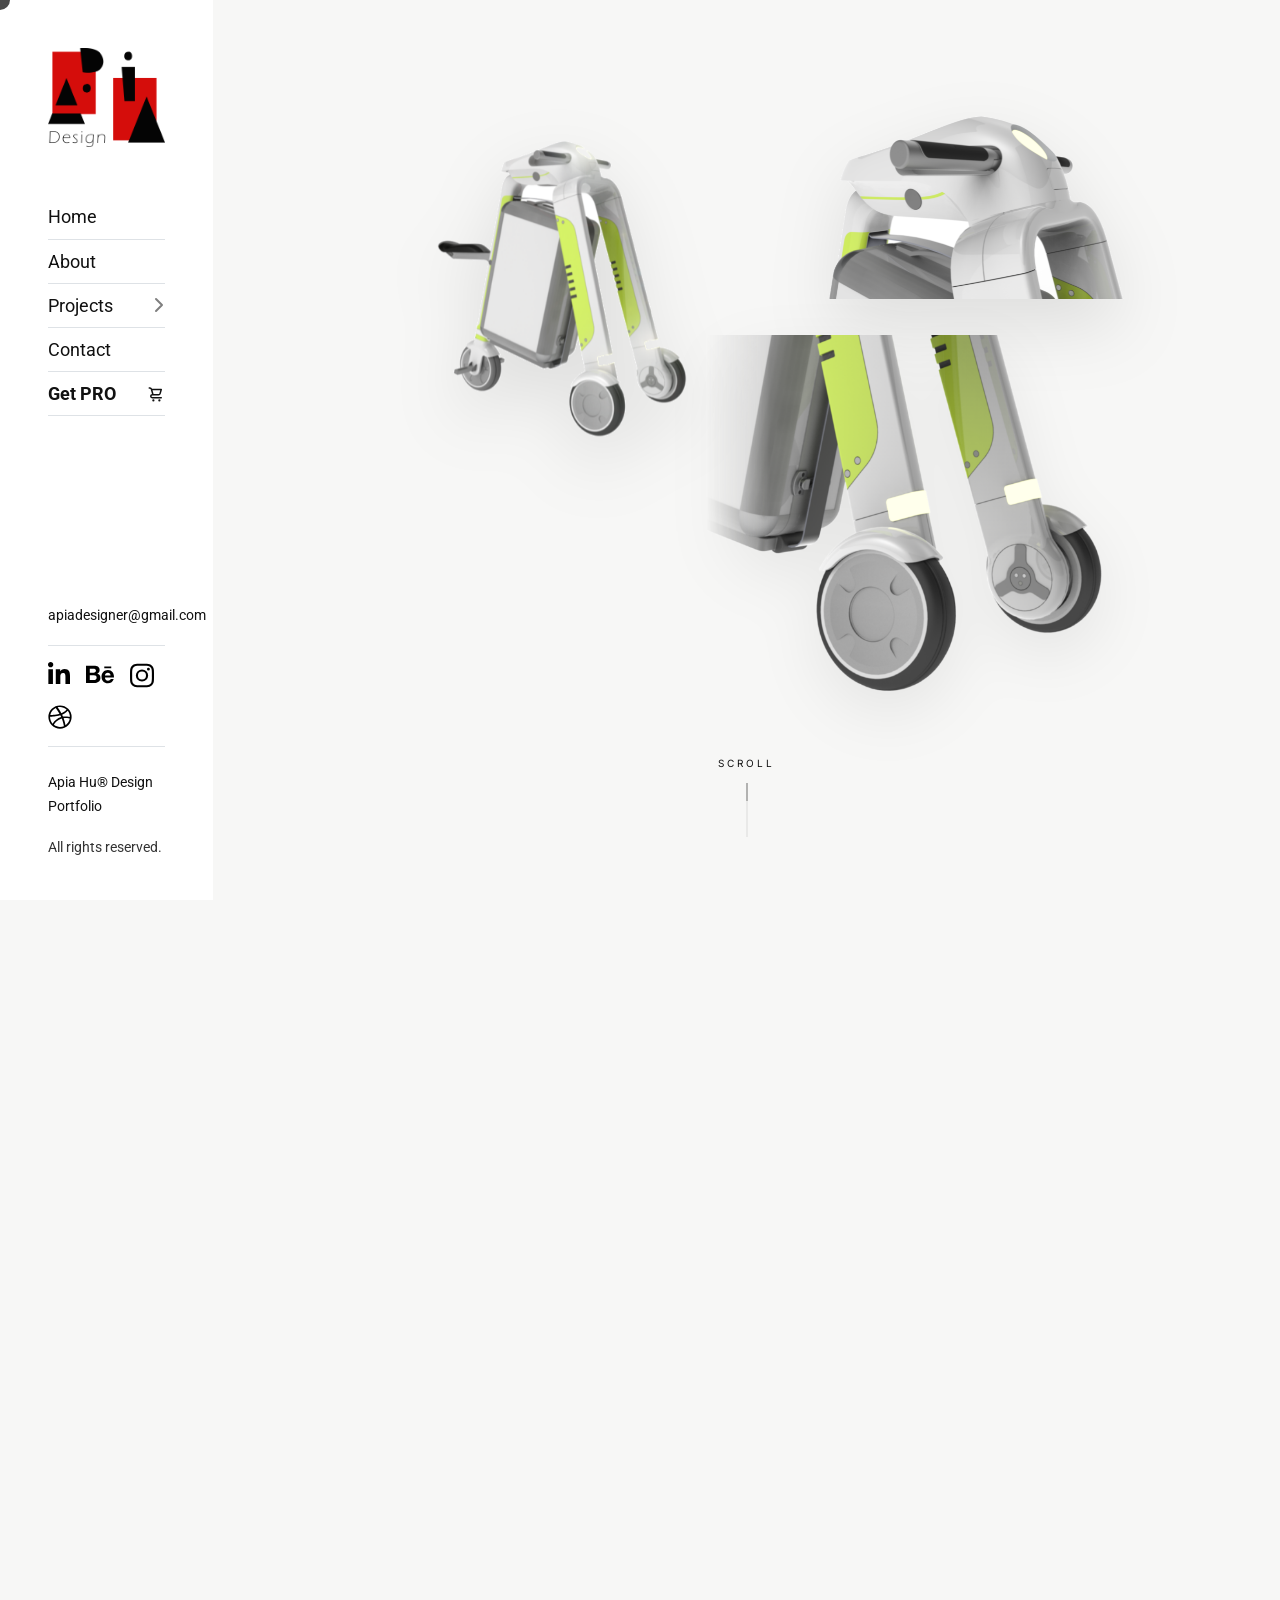
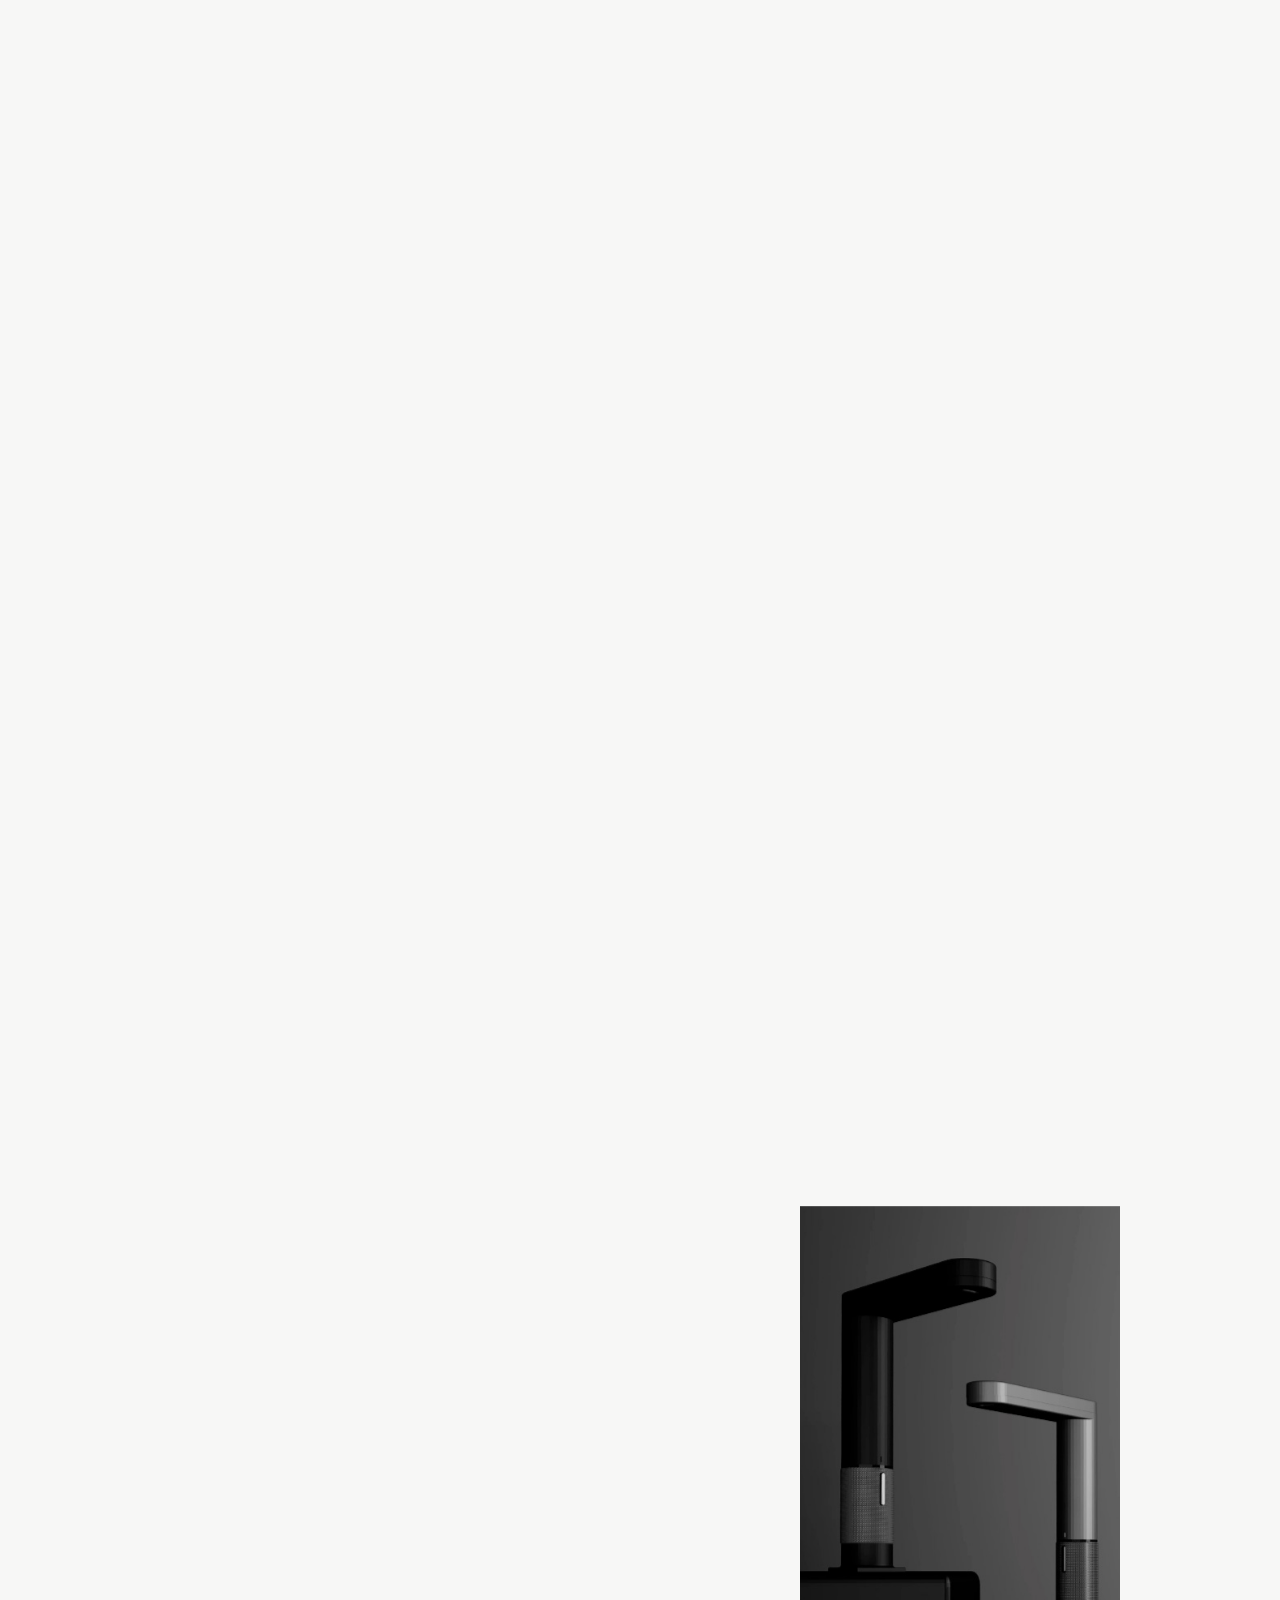
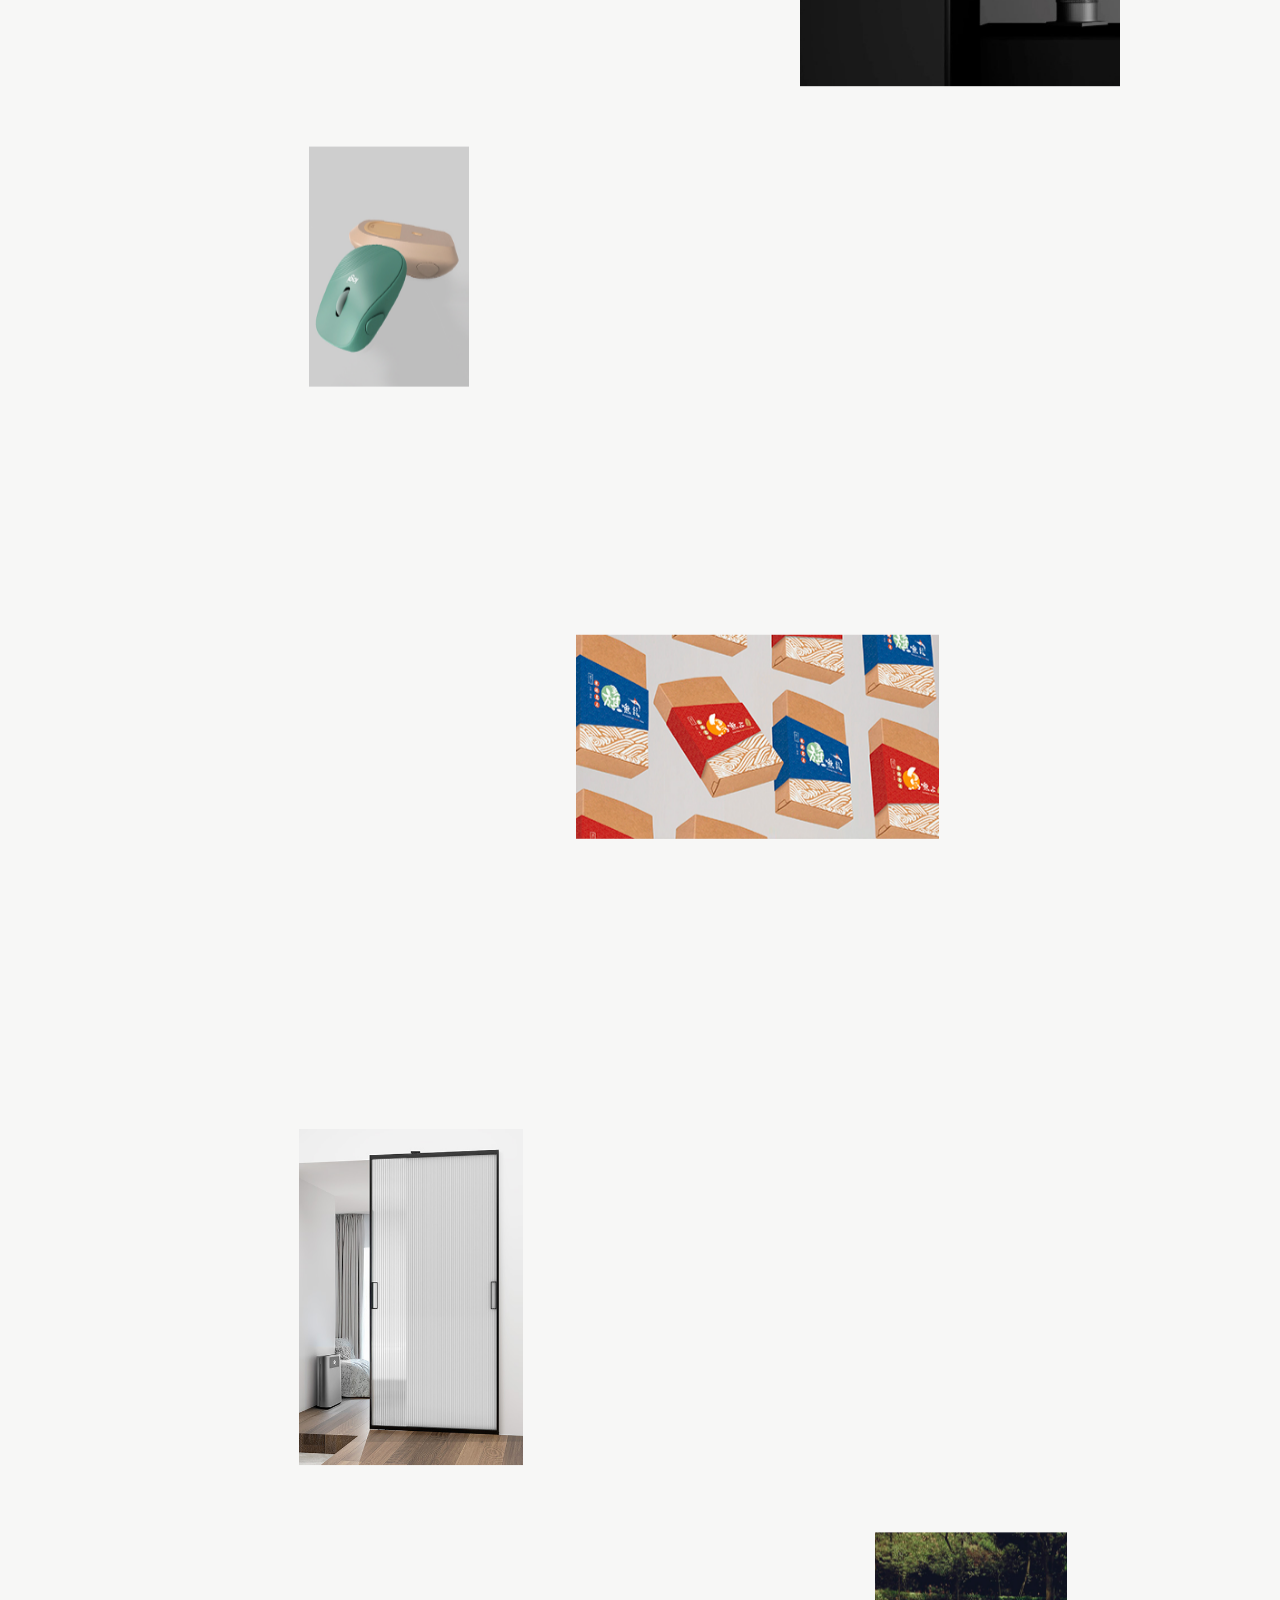
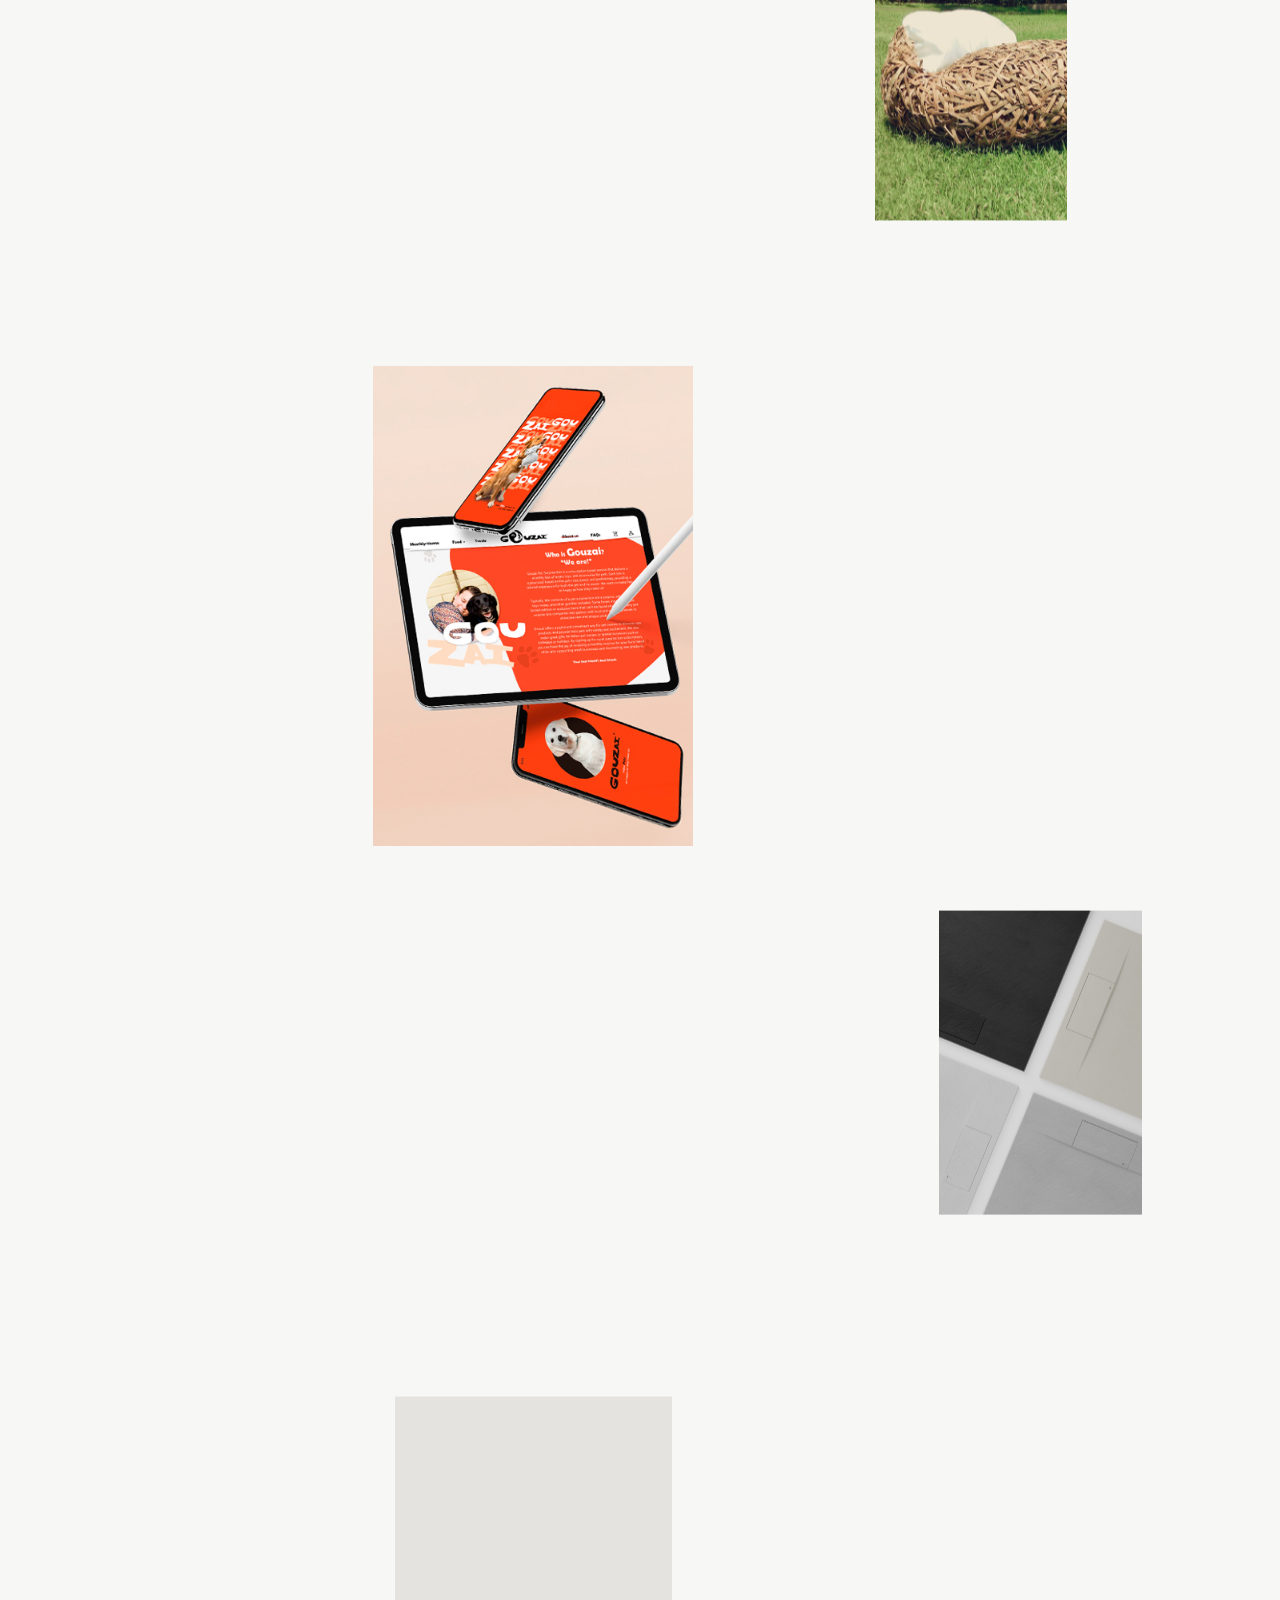
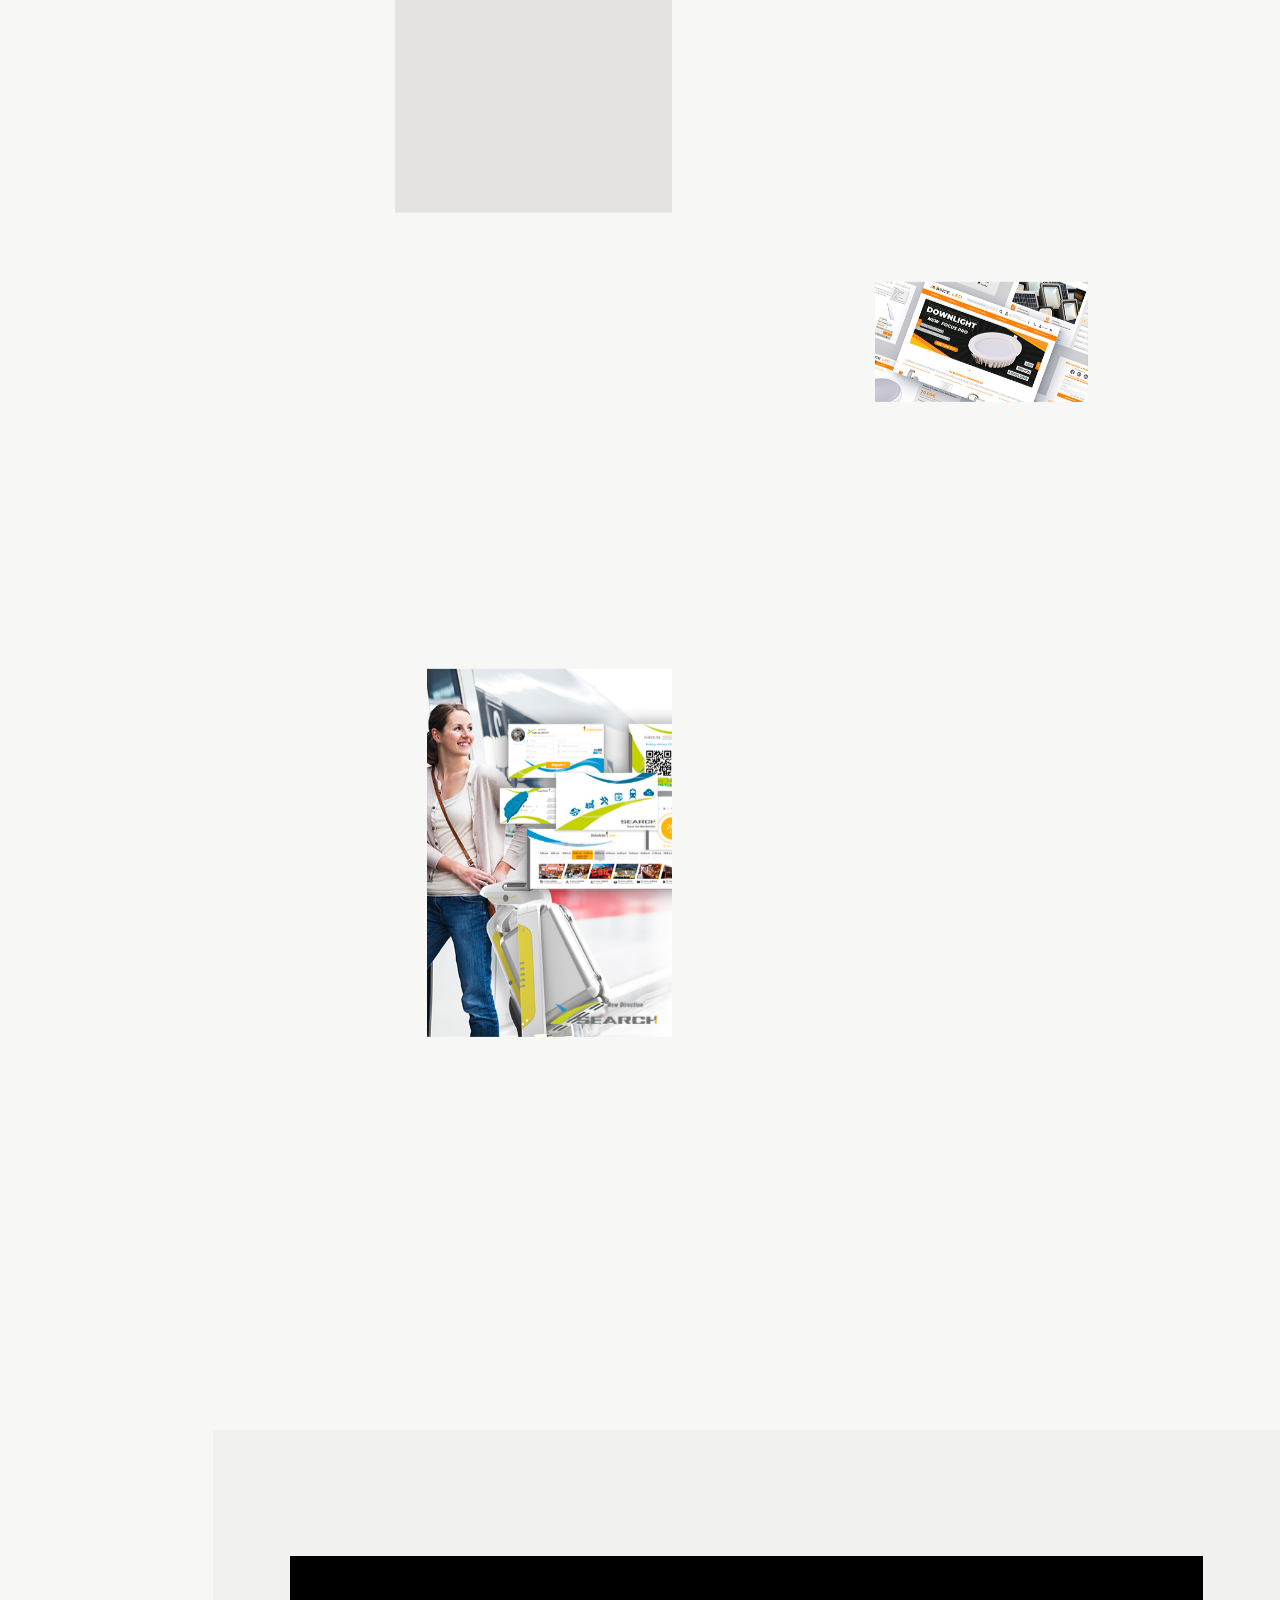
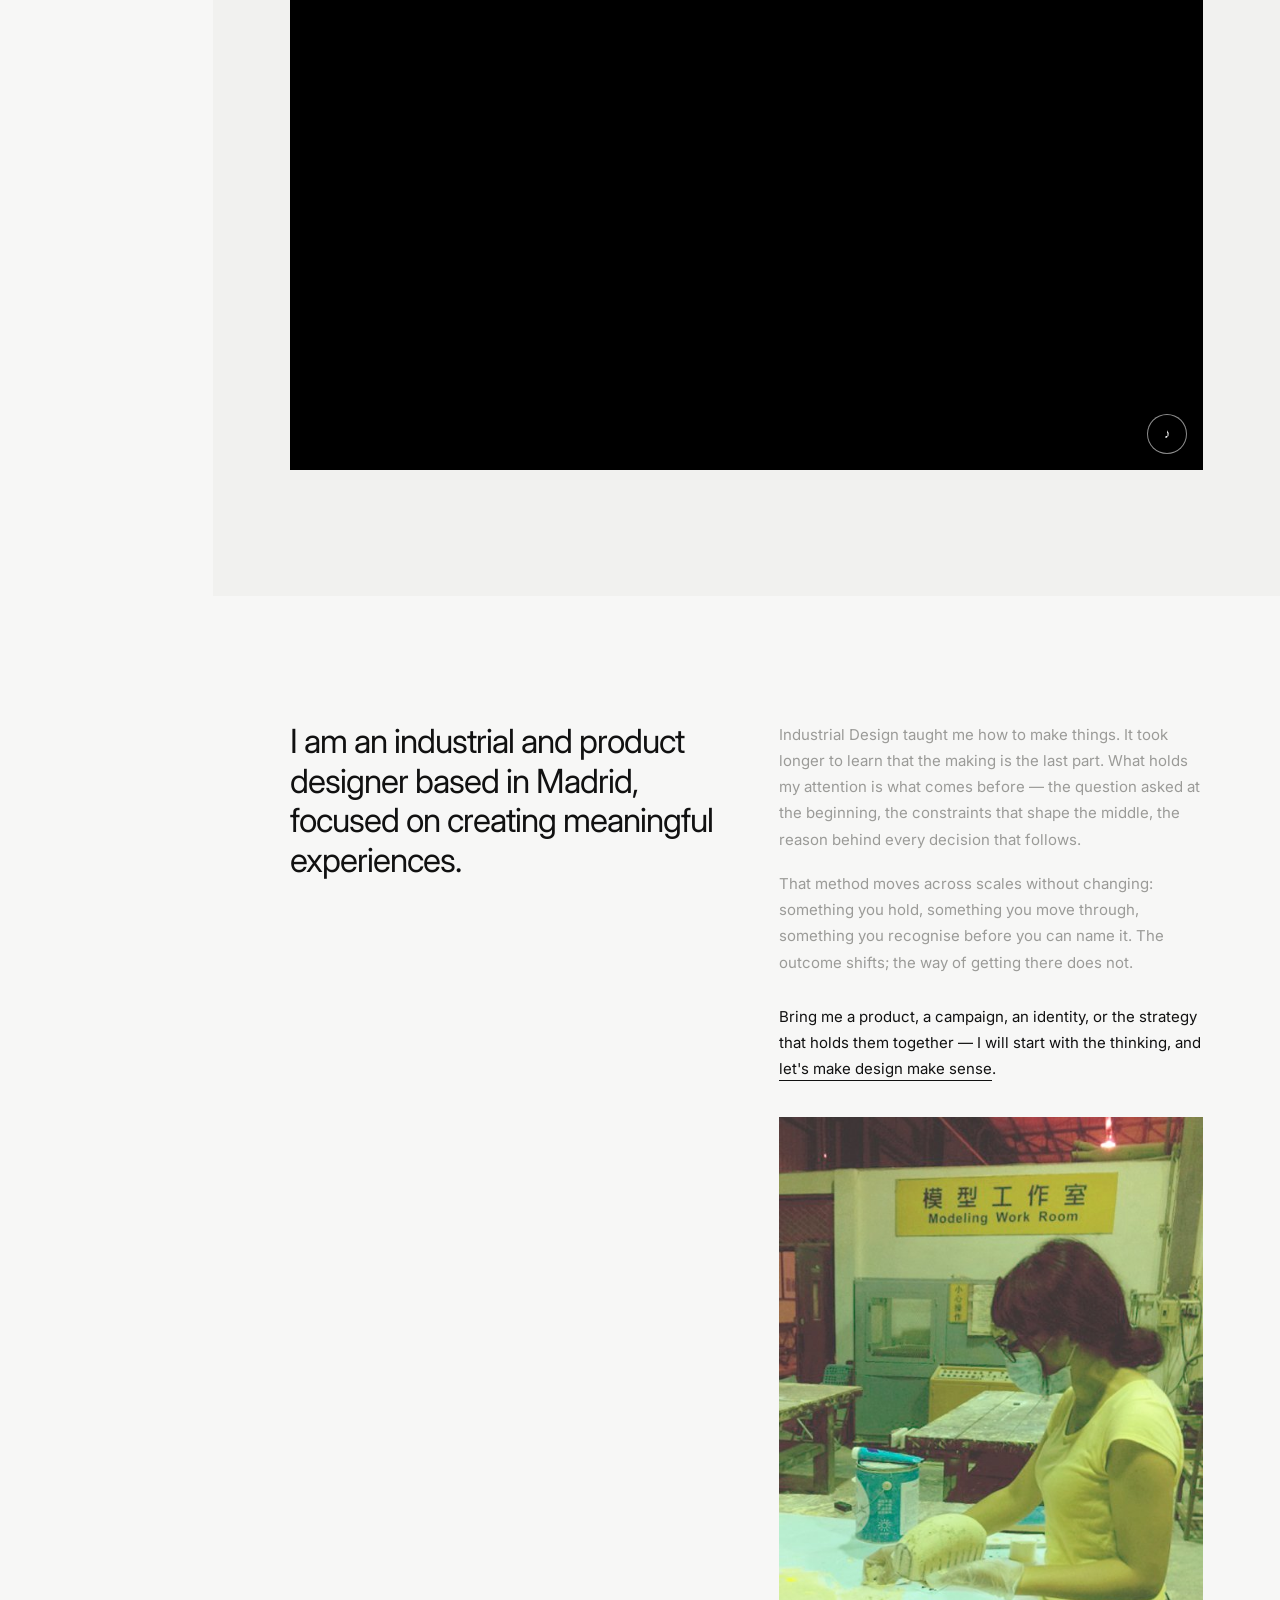
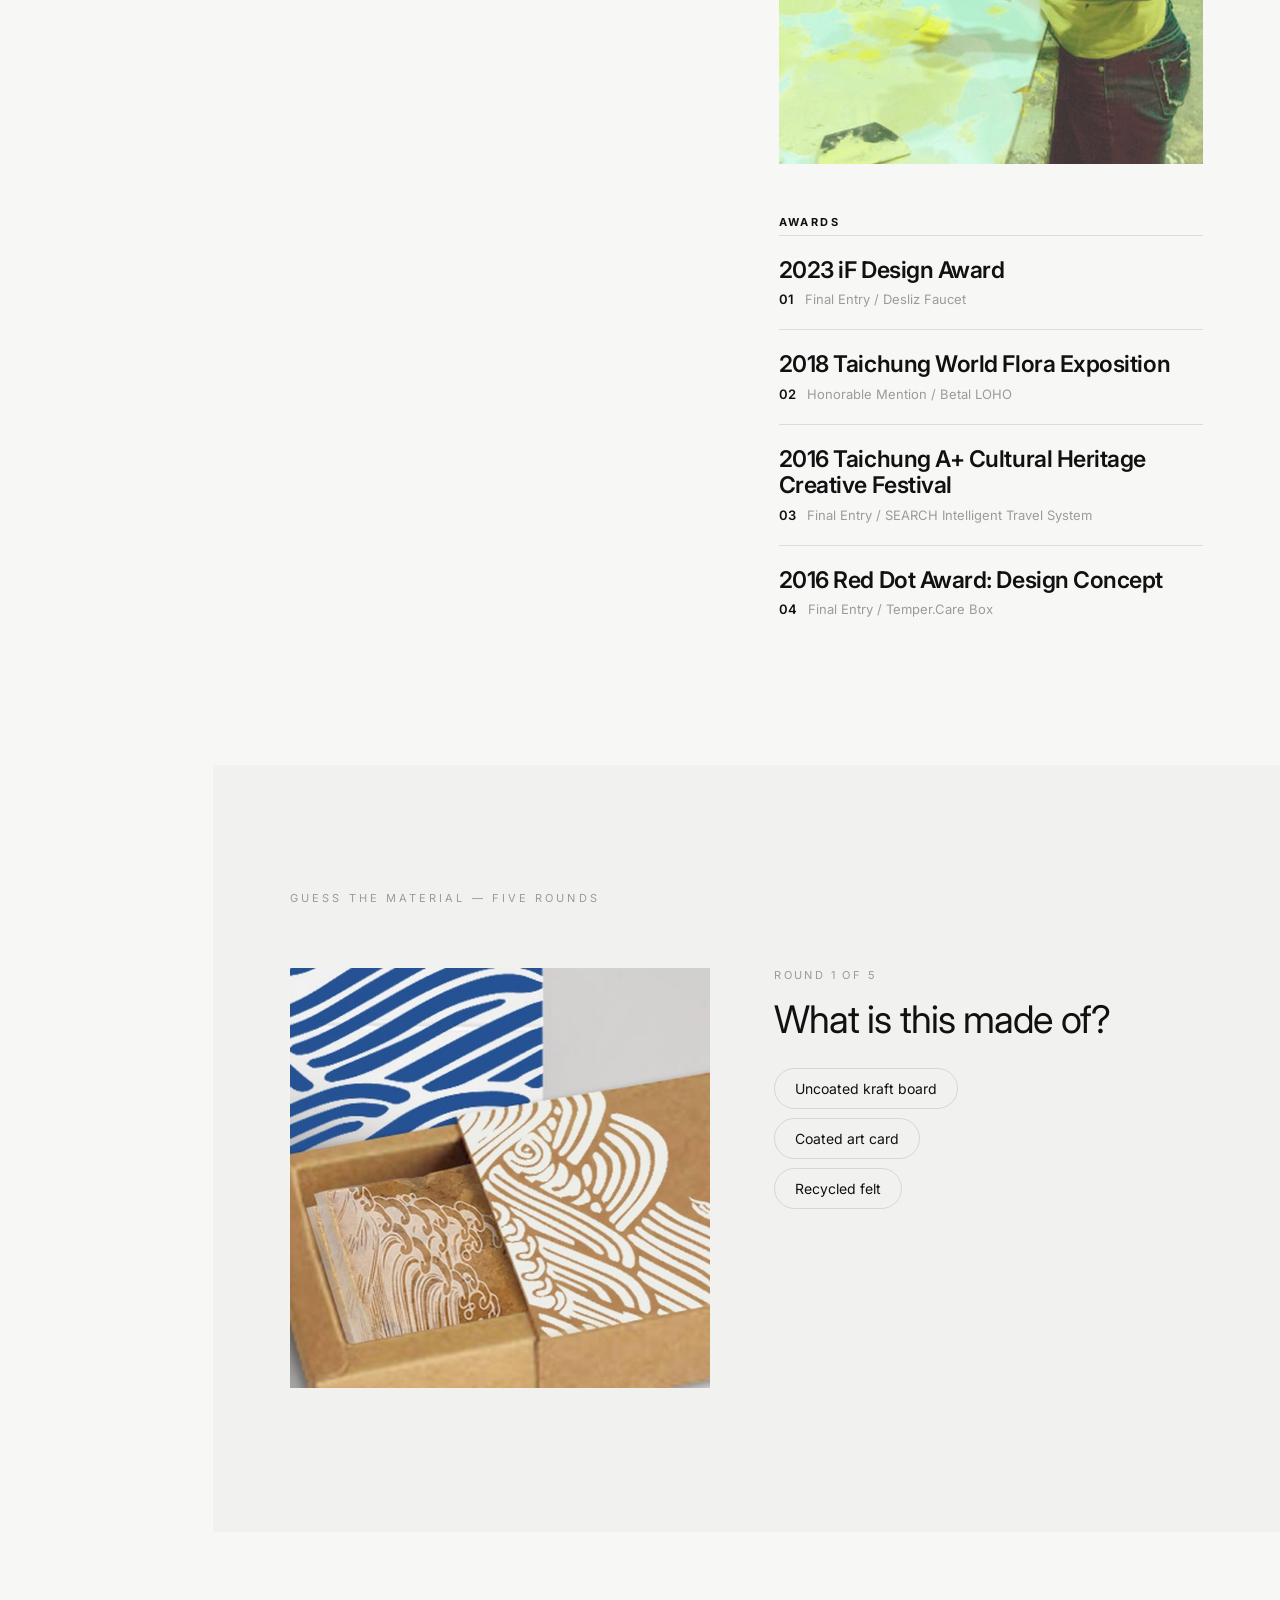
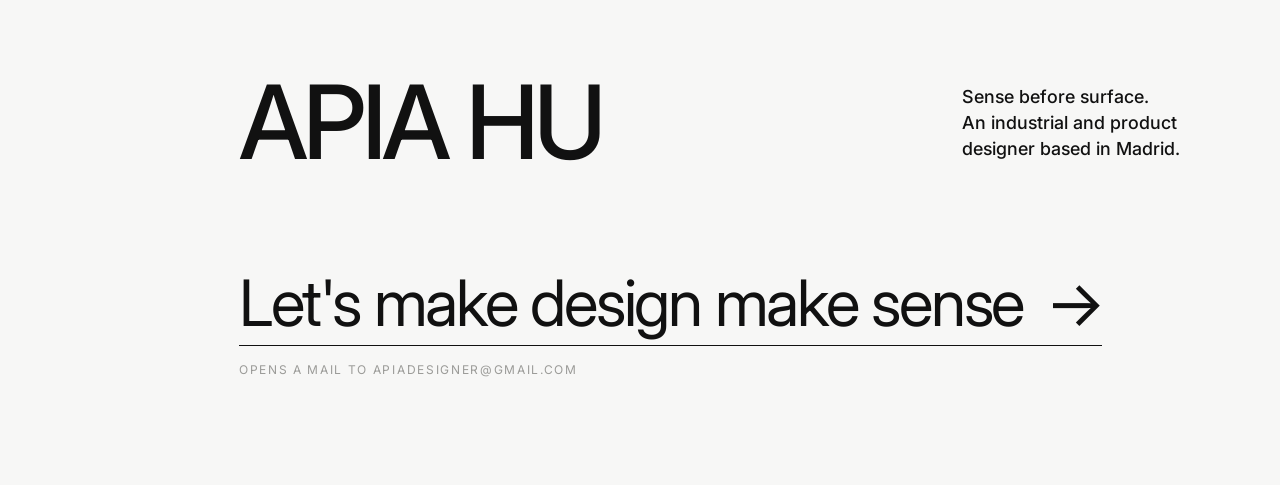
==== index.html @ 8624d171 "Homepage Contact link scrolls down to the closing CTA section Co-Authored-By: Claude Sonnet 5.5 <nor" ====
<!DOCTYPE html>
<html lang="en">

<head>
  <title>APIA HU — Industrial &amp; Product Design</title>
  <link rel="icon" type="image/x-icon" href="favicon.ico">
  <link rel="icon" type="image/png" sizes="32x32" href="images/favicon/favicon-32x32.png">
  <link rel="icon" type="image/png" sizes="16x16" href="images/favicon/favicon-16x16.png">
  <link rel="apple-touch-icon" sizes="180x180" href="images/favicon/apple-touch-icon.png">
  <script>
    // Runs before the overlay is even parsed, so repeat visits within this
    // browser tab skip straight to the page with no animation flash.
    (function () {
      try {
        if (sessionStorage.getItem('introPlayed') === '1') {
          document.documentElement.classList.add('intro-seen');
        }
      } catch (e) { /* private mode / storage blocked: intro will just play again */ }
    })();
  </script>
  <script>
    // Runs before first paint: if arriving from a project-link click,
    // add the class that instantly covers the page in red (see
    // html.pt-incoming in style.css) so there's no flash of raw
    // content before js/page-transition.js reveals through it.
    (function () {
      try {
        if (sessionStorage.getItem('ptOrigin')) {
          document.documentElement.classList.add('pt-incoming');
        }
      } catch (e) { /* private mode / storage blocked: no incoming transition */ }
    })();
  </script>
  <meta charset="utf-8">
  <meta http-equiv="X-UA-Compatible" content="IE=edge">
  <meta name="viewport" content="width=device-width, initial-scale=1.0, viewport-fit=cover">
  <meta name="format-detection" content="telephone=no">
  <meta name="apple-mobile-web-app-capable" content="yes">
  <meta name="author" content="">
  <meta name="keywords" content="">
  <meta name="description" content="Apia Hu — industrial and product designer based in Madrid. Sense before surface.">
  <link rel="stylesheet" type="text/css" href="css/vendor.css">
  <link href="https://cdn.jsdelivr.net/npm/bootstrap@5.3.1/dist/css/bootstrap.min.css" rel="stylesheet"
    integrity="sha384-4bw+/aepP/YC94hEpVNVgiZdgIC5+VKNBQNGCHeKRQN+PtmoHDEXuppvnDJzQIu9" crossorigin="anonymous">
  <link rel="stylesheet" type="text/css" href="style.css">
  <link rel="stylesheet" type="text/css" href="css/intro.css">

  <link rel="preconnect" href="https://fonts.googleapis.com">
  <link rel="preconnect" href="https://fonts.gstatic.com" crossorigin>
  <link href="https://fonts.googleapis.com/css2?family=Roboto:wght@100;300;400;700;900&display=swap" rel="stylesheet">
  <link href="https://fonts.googleapis.com/css2?family=Inter:wght@300;400;500;600;700&display=swap" rel="stylesheet">
<style>
/* ============================================================
   TOKENS
   ============================================================ */
:root{
  --bg:#f7f7f6;
  --bg-alt:#f1f1ef;
  --ink:#111;
  --ink-soft:#9b9b98;
  --ghost:#e9e9e7;
  --gray:#c5c5c2;              /* ONE tone for both backdrop pieces */
  --line:rgba(17,17,17,.12);
  --card:#e4e3e0;
  --side:16.6667%;   /* sidebar width = your col-lg-2 */
  --ff:"Inter",-apple-system,BlinkMacSystemFont,"Segoe UI",Roboto,sans-serif;
  box-sizing:border-box;
  padding-top:env(safe-area-inset-top,0px);
  padding-bottom:env(safe-area-inset-bottom,0px);
}
/* This page stays light like the rest of the site (the draft followed the
   OS dark-mode setting, which would put dark content next to the white
   sidebar). Add data-theme="dark" on <html> to preview the dark palette. */
:root[data-theme="dark"]{
  --bg:#0e0e0e;--bg-alt:#141414;--ink:#f2f0ec;--ink-soft:#6e6c68;
  --ghost:#1b1b1b;--gray:#4e4c49;--line:rgba(242,240,236,.14);--card:#1d1d1d;
}

/* The new design's base styles are scoped to its own three wrappers, so
   the sidebar keeps your site's Roboto / link / reset rules untouched,
   and your site-wide heading, link and paragraph rules don't leak in. */
html{scroll-behavior:smooth;scroll-padding-top:env(safe-area-inset-top,0px)}
body{background:var(--bg);overflow-x:hidden;-webkit-font-smoothing:antialiased}
:is(.backdrop,.hero-front,.main){color:var(--ink);font-family:var(--ff);font-size:16px;line-height:normal}
:is(.backdrop,.hero-front,.main) *,
:is(.backdrop,.hero-front,.main) *::before,
:is(.backdrop,.hero-front,.main) *::after{box-sizing:border-box;margin:0;padding:0}
:is(.backdrop,.hero-front,.main) :is(h1,h2,h3,h4,h5,h6){font-family:inherit;color:inherit}
:is(.backdrop,.hero-front,.main) a{color:inherit;text-decoration:none}
:is(.backdrop,.hero-front,.main) img{max-width:100%;display:block}
:is(.backdrop,.hero-front,.main) ::selection{background:var(--ink);color:var(--bg)}

/* ============================================================
   FIXED BACKDROP  — stays put, images scroll over it
   ============================================================ */
.backdrop{
  position:fixed;top:0;left:var(--side);right:0;bottom:0;z-index:1;
  pointer-events:none;user-select:none;overflow:hidden;
  opacity:0;transition:opacity .8s ease;
  /* lifted so the pair sits level with the upper part of the wheel render */
  display:flex;align-items:center;justify-content:space-between;
  gap:4vw;padding:0 4vw 26vh 2vw;
}
.backdrop.show{opacity:1}
/* raised only while the text crosses the hero artwork */
.backdrop.front{z-index:6}
/* at the very top both the wordmark and the copy are black; they ease to
   gray as soon as you scroll into the project canvas */
.wordmark,.backdrop-copy{transition:color .75s cubic-bezier(.2,.8,.2,1);will-change:transform}
.backdrop.at-top .wordmark,
.backdrop.at-top .backdrop-copy{color:var(--ink)}
.wordmark{
  white-space:nowrap;flex:none;align-self:center;margin-top:2vh;
  font-size:clamp(44px,8vw,140px);font-weight:500;line-height:.9;
  letter-spacing:-.045em;color:var(--gray);
}
.backdrop-copy{
  width:min(27%,330px);flex:none;align-self:center;
  font-size:clamp(14px,1.4vw,20px);line-height:1.45;font-weight:500;color:var(--gray);
}
@media(max-width:991px){
  /* no room for the two side by side, so they stack:
     wordmark, then the line directly beneath it */
  /* stacked, but centred in the viewport like the desktop pair — they
     still ride in from the left and the right and meet in the middle */
  .backdrop{left:0;padding:0 5vw calc(12vh + env(safe-area-inset-bottom,0px));
    flex-direction:column;align-items:flex-start;justify-content:center;gap:16px}
  .wordmark{align-self:flex-start;margin-top:0;font-size:clamp(38px,12vw,90px)}
  .backdrop-copy{display:block;align-self:flex-end;text-align:right;
    width:min(100%,30ch);font-size:clamp(13px,3.6vw,17px);line-height:1.4}
}

/* ============================================================
   CONTENT COLUMN
   ============================================================ */
.main{position:relative;z-index:5;margin-left:var(--side)}
@media(max-width:991px){.main{margin-left:0}}

/* ---- FULL-WIDTH LOHO HERO: black APIA HU, cutout overlapping it ---- */
/* the hero is a tall scroll track; its stage is pinned, so the page holds
   still while APIA HU and the line travel in to meet in the middle. */
.hero{position:relative;width:100%;height:300svh;background:transparent}
.hero-inner{position:sticky;top:0;height:100svh;display:grid;place-items:center;
  overflow:hidden}
.hero-inner{will-change:opacity,transform}
.scroll-hint{position:absolute;left:50%;bottom:7vh;transform:translateX(-50%);
  display:flex;flex-direction:column;align-items:center;gap:14px;
  pointer-events:none;z-index:2;color:var(--ink)}
.scroll-hint span{display:block;font-size:10px;letter-spacing:.3em;text-transform:uppercase}
.scroll-hint .rail{display:block;position:relative;width:1px;height:54px;
  background:var(--line);overflow:hidden}
.scroll-hint .rail::after{content:'';position:absolute;left:0;top:0;width:1px;height:18px;
  background:var(--ink);animation:railRun 2.1s cubic-bezier(.65,0,.35,1) infinite}
@keyframes railRun{
  0%{transform:translateY(-20px);opacity:0}
  25%{opacity:1}
  75%{opacity:1}
  100%{transform:translateY(54px);opacity:0}
}
@media (prefers-reduced-motion:reduce){.scroll-hint .rail::after{animation:none;opacity:.6}}
@media(max-width:991px){.scroll-hint{bottom:5vh}.scroll-hint .rail{height:40px}}

.hero-front{position:fixed;top:0;left:var(--side);right:0;height:100svh;z-index:7;
  display:grid;place-items:center;pointer-events:none;overflow:hidden}
@media(max-width:991px){.hero-front{left:0}}

/* hero: three SEARCH renders as depth layers.
   each is a cutout with a real alpha channel, so they overlap cleanly on
   any ground and carry their own soft shadow. */
.hero-stack{position:relative;z-index:3;width:min(96%,1420px);aspect-ratio:16/9;
  transform-style:preserve-3d}
.hero-layer{position:absolute;will-change:transform;
  opacity:0;animation:heroIn 1.1s cubic-bezier(.19,1,.22,1) forwards;
  filter:drop-shadow(0 26px 34px rgba(0,0,0,.10))}
.hl-wheel{filter:drop-shadow(0 22px 30px rgba(0,0,0,.07))}
.hero-layer img{width:100%;height:auto;display:block}
/* the wheel render is a crop; only its left edge sits against the layers
   behind it, so that one is feathered and the top is left as-is */
.hl-wheel img{
  -webkit-mask-image:linear-gradient(to right,transparent 0,#000 8%);
          mask-image:linear-gradient(to right,transparent 0,#000 8%);
}
.hl-full {left:2%; top:-10%; width:76%; animation-delay:.15s}
.hl-bar  {left:58%;top:-10%; width:42%; animation-delay:.35s}
.hl-wheel{left:46%;top:30%; width:78%; animation-delay:.55s}
@keyframes heroIn{to{opacity:1}}
.hero-layer .inner{display:block;animation:hoverDrift 9s ease-in-out infinite}
.hl-bar   .inner{animation-duration:11s;animation-delay:-3s}
.hl-wheel .inner{animation-duration:13s;animation-delay:-6s}
@keyframes hoverDrift{0%,100%{transform:translateY(-8px)}50%{transform:translateY(8px)}}
@media(max-width:991px){
  .hero-stack{width:96%}
  .hl-full{left:0;top:-6%;width:84%} .hl-bar{left:54%;top:-6%;width:48%}
  .hl-wheel{left:34%;top:36%;width:88%}
}
@media (prefers-reduced-motion:reduce){.hero-layer .inner{animation:none}}


/* ---- SCATTERED CANVAS (widths are % of the content column) ---- */
.canvas{position:relative;height:570vh;overflow:hidden}
.float{position:absolute;display:block;will-change:transform}
.float .frame{position:relative;overflow:hidden;background:var(--card)}
.float img,.float video{width:100%;height:100%;object-fit:cover;display:block;
  transition:transform .45s cubic-bezier(.2,.8,.2,1)}
.float:hover img,.float:hover video{transform:scale(1.04)}
.float .cap{position:absolute;left:0;top:calc(100% + 12px);display:flex;flex-direction:column;gap:3px;
  opacity:0;transform:translateY(6px);transition:.45s cubic-bezier(.2,.8,.2,1);white-space:nowrap}
.float:hover .cap{opacity:1;transform:none}
/* ---- hover pair (Desliz, Logitech, LAOSAN) ----
   hovered image washes to 50% white; its partner shot reveals on the
   opposite side of the column. .peer is inert — no hover, no caption. */
.pair .frame::after{content:'';position:absolute;inset:0;z-index:2;pointer-events:none;
  background:#fff;opacity:0;transition:opacity .16s linear}
.pair:hover .frame::after{opacity:.3}
.peer{position:absolute;z-index:4;pointer-events:none;will-change:transform}
.peer .frame{position:relative;overflow:hidden;background:#000;
  box-shadow:0 20px 50px rgba(0,0,0,.18);
  opacity:0;clip-path:inset(0 0 22% 0);
  transition:opacity .14s linear,clip-path .22s cubic-bezier(.2,.9,.25,1)}
.peer img,.peer video{width:100%;height:100%;object-fit:cover;display:block}
.pair:hover + .peer .frame{opacity:1;clip-path:inset(0 0 0 0)}
.p1{left:10%;top:4%;  width:40%} .p1 .frame{aspect-ratio:16/9}
.p2{left:46%;top:11%; width:37%} .p2 .frame{aspect-ratio:3/2}
.p3{left:2%; top:26%; width:31%} .p3 .frame{aspect-ratio:4/3}
.p6{left:50%;top:50%; width:38%} .p6 .frame{aspect-ratio:3/2}
.p7{left:14%;top:58%; width:36%} .p7 .frame{aspect-ratio:16/9}
.p4{left:42%;top:27%; width:38%} .p4 .frame{aspect-ratio:7/8}
.p9{left:6%; top:73%; width:46%} .p9 .frame{aspect-ratio:4/3}
.p11{left:4%; top:36%; width:50%} .p11 .frame{aspect-ratio:16/9}
.p10{left:40%;top:82%; width:52%} .p10 .frame{aspect-ratio:3/2}
.p8{left:44%;top:66%; width:50%} .p8 .frame{aspect-ratio:2/1}
/* while a pair is open the other projects recede, so the two shots read
   as one piece instead of colliding with whatever sits behind them */
.float,.wordmark,.backdrop-copy{transition:opacity .18s linear,
  color .75s cubic-bezier(.2,.8,.2,1)}
.canvas:has(.pair:hover) .float:not(:hover){opacity:.12}
body:has(.pair:hover) .wordmark,
body:has(.pair:hover) .backdrop-copy{opacity:.35}
@media(max-width:991px){.peer{display:none}}
.float .cap b{font-size:15px;font-weight:500;letter-spacing:-.015em;order:2}
.float .cap i{font-size:10px;font-style:normal;letter-spacing:.18em;text-transform:uppercase;
  color:var(--ink-soft);order:1}

/* composition: left / top / width. Aspect ratios match the real source files. */
.f1{left:55%;top:2%; width:30%} .f1 .frame{aspect-ratio:2/3}
.f2{left:9%;top:13%; width:15%} .f2 .frame{aspect-ratio:2/3}
.f3{left:34%;top:22%; width:34%} .f3 .frame{aspect-ratio:16/9}
.f4{left:8%;top:32%; width:21%} .f4 .frame{aspect-ratio:2/3}
.f6{left:15%;top:48%; width:30%} .f6 .frame{aspect-ratio:2/3}
.f7{left:68%;top:59%; width:19%} .f7 .frame{aspect-ratio:2/3}
.f8{left:17%;top:68%; width:26%} .f8 .frame{aspect-ratio:2/3}
.f9{left:62%;top:78%; width:20%} .f9 .frame{aspect-ratio:16/9}
.f10{left:20%;top:85%; width:23%} .f10 .frame{aspect-ratio:2/3}
.f11{left:62%;top:40%; width:18%} .f11 .frame{aspect-ratio:2/3}

@media(max-width:991px){
  .canvas{height:auto;padding:12vh 20px;display:flex;flex-direction:column;gap:9vh}
  .float{position:relative!important;left:auto!important;top:auto!important;
    width:88%!important;transform:none!important}
  .float:nth-child(even){align-self:flex-end}
  .float .cap{position:relative;top:auto;opacity:1;transform:none;margin-top:12px;white-space:normal}
}

/* ============================================================
   CONTACT FORM
   ============================================================ */
.pills{display:flex;flex-wrap:wrap;gap:9px}
.pill{font:inherit;font-size:14px;color:var(--ink);background:transparent;
  border:1px solid var(--line);border-radius:100px;padding:11px 20px;
  transition:border-color .25s,background .25s,color .25s}
.pill:hover{border-color:var(--ink)}
.pill.is-on{background:var(--ink);border-color:var(--ink);color:var(--bg)}
/* site cursor rule: real buttons turn red on hover instead of getting the
   "Open" circle. Answered pills are disabled so they don't flash red. */
.pill:hover{background:#d50d0b!important;border-color:#d50d0b!important;color:#fff!important}
.pill:disabled{pointer-events:none}
.game-actions button:hover{background:none!important;border-color:#d50d0b!important;color:#d50d0b!important}

/* ============================================================
   BRIEF BUILDER  (replaces the duplicate contact form)
   ============================================================ */
.brief-label{margin-bottom:6vh;font-size:11px;letter-spacing:.28em;text-transform:uppercase;
  color:var(--ink-soft);margin-bottom:7vh}
.brief-line{font-size:clamp(26px,4.4vw,58px);font-weight:400;letter-spacing:-.035em;
  line-height:1.22;max-width:19ch;margin-bottom:9vh}
.slot{position:relative;white-space:nowrap;transition:color .3s}
.slot.empty{color:var(--ink-soft);border-bottom:1px solid var(--line)}
.slot.filled{color:var(--ink)}
.slot .swap{display:inline-block;animation:slotIn .4s cubic-bezier(.2,.9,.25,1)}
@keyframes slotIn{from{opacity:0;transform:translateY(.22em)}to{opacity:1;transform:none}}
.brief-rows{display:grid;gap:34px;max-width:860px}
.brief-row>span{display:block;font-size:11px;letter-spacing:.2em;text-transform:uppercase;
  color:var(--ink-soft);margin-bottom:13px}
.brief-row .pills{display:flex;flex-wrap:wrap;gap:9px}
.brief-out{margin-top:8vh;min-height:92px}
.brief-go{display:inline-flex;align-items:baseline;gap:14px;
  font-size:clamp(20px,2.7vw,30px);letter-spacing:-.03em;color:var(--ink);
  border-bottom:1px solid var(--ink);padding-bottom:4px;
  opacity:0;transform:translateY(10px);pointer-events:none;
  transition:opacity .4s,transform .5s cubic-bezier(.2,.8,.2,1)}
.brief-go.on{opacity:1;transform:none;pointer-events:auto}
.brief-note{margin-top:22px;font-size:13px;line-height:1.6;color:var(--ink-soft);max-width:38ch}
.brief-note a{color:var(--ink);border-bottom:1px solid var(--line)}
.brief-reset{display:inline-block;margin-left:18px;font-size:12px;color:var(--ink-soft);
  border-bottom:1px solid var(--line);background:none;border-top:0;border-left:0;border-right:0;
  font-family:inherit;opacity:0;transition:opacity .4s}
.brief-reset.on{opacity:1}

/* ---- experiment switch + material game ---- */
.game{display:grid;grid-template-columns:minmax(0,420px) 1fr;gap:clamp(26px,5vw,64px);
  align-items:start;max-width:980px}
.game-shot{position:relative;aspect-ratio:1;overflow:hidden;background:var(--card)}
.game-shot img{width:100%;height:100%;object-fit:cover;display:block;
  animation:matIn .5s cubic-bezier(.2,.9,.25,1)}
@keyframes matIn{from{opacity:0;transform:scale(1.04)}to{opacity:1;transform:none}}
.game-count{font-size:11px;letter-spacing:.22em;text-transform:uppercase;
  color:var(--ink-soft);margin-bottom:16px}
.game-q{font-size:clamp(22px,3vw,38px);font-weight:400;letter-spacing:-.03em;
  line-height:1.15;margin-bottom:26px}
.game-opts{display:flex;flex-direction:column;align-items:flex-start;gap:9px}
.game-opts .pill{text-align:left}
.pill.right{background:var(--ink);border-color:var(--ink);color:var(--bg)}
.pill.wrong{opacity:.32;text-decoration:line-through}
.game-reveal{margin-top:26px;opacity:0;transform:translateY(8px);
  transition:opacity .4s,transform .5s cubic-bezier(.2,.8,.2,1)}
.game-reveal.on{opacity:1;transform:none}
.game-reveal .verdict{font-size:11px;letter-spacing:.22em;text-transform:uppercase;
  color:var(--ink-soft);margin-bottom:9px}
.game-reveal h4{font-size:19px;font-weight:600;letter-spacing:-.02em;margin-bottom:7px}
.game-reveal p{font-size:14px;line-height:1.65;color:var(--ink-soft);max-width:42ch}
.game-actions{display:flex;gap:22px;align-items:baseline;flex-wrap:wrap;margin-top:22px}
.game-actions a,.game-actions button{font:inherit;font-size:14px;color:var(--ink);
  background:none;border:0;border-bottom:1px solid var(--ink);padding:0 0 3px}
.game-end{max-width:46ch}
.game-end h3{font-size:clamp(22px,3vw,38px);font-weight:400;letter-spacing:-.03em;
  line-height:1.2;margin-bottom:18px}
.game-end p{font-size:15px;line-height:1.7;color:var(--ink-soft);margin-bottom:28px}
@media(max-width:780px){.game{grid-template-columns:1fr}}





/* ============================================================
   OUTRO — the same pair, now as real content at the foot
   ============================================================ */
.outro{position:relative;z-index:5;background:var(--bg);
  padding:16vh 4vw calc(12vh + env(safe-area-inset-bottom,0px)) 2vw}
.outro-row{display:flex;align-items:center;justify-content:space-between;gap:4vw}
.outro-mark{white-space:nowrap;flex:none;color:var(--ink);
  font-size:clamp(44px,8vw,140px);font-weight:500;line-height:.9;letter-spacing:-.045em}
.outro-copy{width:min(27%,330px);flex:none;color:var(--ink);
  font-size:clamp(14px,1.4vw,20px);line-height:1.45;font-weight:500}
.outro-mark,.outro-copy{opacity:0;transform:translateX(var(--from,0));
  transition:opacity .9s cubic-bezier(.2,.8,.2,1),transform 1s cubic-bezier(.2,.8,.2,1)}
.outro-mark{--from:-14vw} .outro-copy{--from:14vw}
.outro.in .outro-mark,.outro.in .outro-copy{opacity:1;transform:none}
/* the CTA writes itself in, word by word, then the rule draws under it */
.outro-cta{display:inline-block;position:relative;margin-top:11vh;
  font-size:clamp(26px,5vw,66px);font-weight:400;letter-spacing:-.035em;
  line-height:1.1;color:var(--ink);transition:color .3s ease}
.outro-cta:hover{color:#d50d0b}
.outro-cta .w{display:inline-block;opacity:0;transform:translateY(.5em);
  transition:opacity .6s cubic-bezier(.19,1,.22,1),transform .7s cubic-bezier(.19,1,.22,1)}
.outro.in .outro-cta .w{opacity:1;transform:none}
.outro-cta .w:nth-child(1){transition-delay:.30s}
.outro-cta .w:nth-child(2){transition-delay:.38s}
.outro-cta .w:nth-child(3){transition-delay:.46s}
.outro-cta .w:nth-child(4){transition-delay:.54s}
.outro-cta .w:nth-child(5){transition-delay:.62s}
.outro-cta .arrow{display:inline-block;margin-left:.35em;font-style:normal;
  opacity:0;transform:translateX(-.3em);
  transition:opacity .5s ease .78s,transform .6s cubic-bezier(.2,.8,.2,1) .78s}
.outro.in .outro-cta .arrow{opacity:1;transform:none}
.outro-cta .rule{position:absolute;left:0;bottom:-.12em;height:1px;width:100%;
  background:currentColor;transform:scaleX(0);transform-origin:left;
  transition:transform .9s cubic-bezier(.76,0,.24,1) .62s}
.outro.in .outro-cta .rule{transform:scaleX(1)}
.outro-cta:hover .arrow{transform:translateX(.25em)}
.outro-cta:hover .rule{transform-origin:right;transform:scaleX(0);
  transition:transform .45s cubic-bezier(.76,0,.24,1)}
.outro-mail{margin-top:24px;font-size:12px;letter-spacing:.14em;
  text-transform:uppercase;color:var(--ink-soft);
  opacity:0;transition:opacity .6s ease 1.05s}
.outro.in .outro-mail{opacity:1}

@media(max-width:991px){
  .outro-row{flex-direction:column;align-items:flex-start;gap:16px}
  .outro{padding:14vh 5vw 12vh}
  .outro-cta{margin-top:8vh}
  .outro-mark{font-size:clamp(38px,12vw,90px)}
  .outro-copy{width:min(100%,30ch);align-self:flex-end;text-align:right;
    font-size:clamp(13px,3.6vw,17px);line-height:1.4}
}

/* ============================================================
   LOWER SECTIONS
   ============================================================ */
.statement{position:relative;z-index:5;padding:14vh 6vw;background:var(--bg-alt)}
.statement .reel{position:relative;width:100%;max-width:1400px;margin:0 auto;
  aspect-ratio:16/9;overflow:hidden;background:#000}
.statement video{width:100%;height:100%;object-fit:cover;display:block}
.statement .reel-mute{
  position:absolute;right:16px;bottom:16px;z-index:2;width:40px;height:40px;border-radius:50%;
  border:1px solid rgba(255,255,255,.55);background:rgba(0,0,0,.35);color:#fff;
  font-size:13px;line-height:1;display:flex;align-items:center;justify-content:center;
  backdrop-filter:blur(6px);transition:background .3s}
.statement .reel-mute:hover{background:rgba(0,0,0,.6)}

.about{position:relative;z-index:5;background:var(--bg);padding:14vh 6vw;
  display:grid;grid-template-columns:1fr 1fr;gap:clamp(30px,5vw,80px);align-items:start}
.about h2{font-size:clamp(21px,2.6vw,36px);font-weight:400;letter-spacing:-.03em;line-height:1.2}
.about .body{font-size:15px;line-height:1.75;color:var(--ink-soft);display:grid;gap:18px}
.about-cta{color:var(--ink);margin-top:10px}
.about-cta a{border-bottom:1px solid var(--ink);padding-bottom:2px;transition:opacity .3s}
.about-cta a:hover{opacity:.55}
.portrait{aspect-ratio:21/32;background:var(--card);overflow:hidden;margin-top:34px;position:relative}
/* without this the photo stops at its natural width and the card
   colour shows around it on wide screens */
.portrait img{width:100%;height:100%;object-fit:cover;object-position:center 30%}
.exp{margin-top:52px}
.exp-label{font-size:11px;letter-spacing:.22em;text-transform:uppercase;
  color:var(--ink-soft);margin-bottom:6px}
.award{padding:22px 0;border-top:1px solid var(--line)}
.award h5{font-size:clamp(17px,1.9vw,23px);font-weight:600;letter-spacing:-.02em;line-height:1.12}
.award p{margin-top:8px;font-size:13px;color:var(--ink-soft)}
.award .no{font-weight:600;color:var(--ink);margin-right:10px;letter-spacing:.04em}
@media(max-width:860px){.about{grid-template-columns:1fr}}

.contact{position:relative;z-index:5;padding:14vh 6vw 16vh;background:var(--bg-alt)}
.contact .big{font-size:clamp(22px,3.4vw,44px);font-weight:400;letter-spacing:-.03em;
  line-height:1.18;max-width:20ch;margin:0}

.ph{position:absolute;inset:0;display:flex;align-items:center;justify-content:center;
  background:var(--card);color:var(--ink-soft);font-size:10px;letter-spacing:.18em;
  text-transform:uppercase;text-align:center;padding:12px}
.rv{opacity:0;transform:translateY(24px);transition:opacity .9s cubic-bezier(.2,.8,.2,1),transform .9s cubic-bezier(.2,.8,.2,1)}
.rv.in{opacity:1;transform:none}
@media (prefers-reduced-motion:reduce){*{animation:none!important;transition:none!important}.rv{opacity:1;transform:none}}
</style>
  <noscript>
    <style>.intro-overlay { display: none !important; }</style>
  </noscript>
</head>

<body id="home-page" class="homepage post-template" data-bs-spy="scroll" data-bs-target="#header-nav" tabindex="0">
  <div class="intro-overlay" id="introOverlay" aria-hidden="true">
    <div class="intro-inner">
      <h1 class="intro-name">
        <span class="intro-letter" style="--i:1">A</span><span class="intro-letter" style="--i:2">P</span><span class="intro-letter" style="--i:3">I</span><span class="intro-letter" style="--i:4">A</span><span class="intro-gap"></span><span class="intro-letter" style="--i:5">H</span><span class="intro-letter" style="--i:6">U</span>
      </h1>
      <div class="intro-subtitle">
        <span class="intro-phrase intro-phrase-1">Industrial Designer</span>
        <span class="intro-phrase intro-phrase-2">Product Designer</span>
      </div>
    </div>
    <button type="button" class="intro-skip" id="introSkip">Skip intro</button>
  </div>

  <svg xmlns="http://www.w3.org/2000/svg" style="display: none;">
    <defs>
      <symbol xmlns="http://www.w3.org/2000/svg" id="calendar" viewBox="0 0 24 24">
        <g fill="none" stroke="currentColor" stroke-linecap="round" stroke-linejoin="round" stroke-width="2">
          <rect width="20" height="18" x="2" y="4" rx="4" />
          <path d="M8 2v4m8-4v4M2 10h20" />
        </g>
      </symbol>
      <symbol xmlns="http://www.w3.org/2000/svg" id="shopping-bag" viewBox="0 0 24 24">
        <g fill="none" stroke="currentColor" stroke-linecap="round" stroke-linejoin="round" stroke-width="2">
          <path
            d="M3.977 9.84A2 2 0 0 1 5.971 8h12.058a2 2 0 0 1 1.994 1.84l.803 10A2 2 0 0 1 18.833 22H5.167a2 2 0 0 1-1.993-2.16l.803-10Z" />
          <path d="M16 11V6a4 4 0 0 0-4-4v0a4 4 0 0 0-4 4v5" />
        </g>
      </symbol>
      <symbol xmlns="http://www.w3.org/2000/svg" id="gift" viewBox="0 0 24 24">
        <g fill="none" stroke="currentColor" stroke-linecap="round" stroke-linejoin="round" stroke-width="2">
          <rect width="18" height="14" x="3" y="8" rx="2" />
          <path d="M12 5a3 3 0 1 0-3 3m6 0a3 3 0 1 0-3-3m0 0v17m9-7H3" />
        </g>
      </symbol>
      <symbol xmlns="http://www.w3.org/2000/svg" id="arrow-cycle" viewBox="0 0 24 24">
        <g fill="none" stroke="currentColor" stroke-linecap="round" stroke-linejoin="round" stroke-width="2">
          <path
            d="M22 12c0 6-4.39 10-9.806 10C7.792 22 4.24 19.665 3 16m-1-4C2 6 6.39 2 11.806 2C16.209 2 19.76 4.335 21 8" />
          <path d="m7 17l-4-1l-1 4M17 7l4 1l1-4" />
        </g>
      </symbol>
      <symbol xmlns="http://www.w3.org/2000/svg" id="link" viewBox="0 0 24 24">
        <path fill="currentColor"
          d="M12 19a1 1 0 1 0-1-1a1 1 0 0 0 1 1Zm5 0a1 1 0 1 0-1-1a1 1 0 0 0 1 1Zm0-4a1 1 0 1 0-1-1a1 1 0 0 0 1 1Zm-5 0a1 1 0 1 0-1-1a1 1 0 0 0 1 1Zm7-12h-1V2a1 1 0 0 0-2 0v1H8V2a1 1 0 0 0-2 0v1H5a3 3 0 0 0-3 3v14a3 3 0 0 0 3 3h14a3 3 0 0 0 3-3V6a3 3 0 0 0-3-3Zm1 17a1 1 0 0 1-1 1H5a1 1 0 0 1-1-1v-9h16Zm0-11H4V6a1 1 0 0 1 1-1h1v1a1 1 0 0 0 2 0V5h8v1a1 1 0 0 0 2 0V5h1a1 1 0 0 1 1 1ZM7 15a1 1 0 1 0-1-1a1 1 0 0 0 1 1Zm0 4a1 1 0 1 0-1-1a1 1 0 0 0 1 1Z" />
      </symbol>
      <symbol xmlns="http://www.w3.org/2000/svg" id="arrow-left" viewBox="0 0 24 24">
        <path fill="currentColor"
          d="M17 11H9.41l3.3-3.29a1 1 0 1 0-1.42-1.42l-5 5a1 1 0 0 0-.21.33a1 1 0 0 0 0 .76a1 1 0 0 0 .21.33l5 5a1 1 0 0 0 1.42 0a1 1 0 0 0 0-1.42L9.41 13H17a1 1 0 0 0 0-2Z" />
      </symbol>
      <symbol xmlns="http://www.w3.org/2000/svg" id="arrow-right" viewBox="0 0 24 24">
        <path fill="currentColor"
          d="M17.92 11.62a1 1 0 0 0-.21-.33l-5-5a1 1 0 0 0-1.42 1.42l3.3 3.29H7a1 1 0 0 0 0 2h7.59l-3.3 3.29a1 1 0 0 0 0 1.42a1 1 0 0 0 1.42 0l5-5a1 1 0 0 0 .21-.33a1 1 0 0 0 0-.76Z" />
      </symbol>
      <symbol xmlns="http://www.w3.org/2000/svg" id="play" viewBox="0 0 24 24">
        <g fill="none" fill-rule="evenodd">
          <path
            d="M24 0v24H0V0h24ZM12.593 23.258l-.011.002l-.071.035l-.02.004l-.014-.004l-.071-.035c-.01-.004-.019-.001-.024.005l-.004.01l-.017.428l.005.02l.01.013l.104.074l.015.004l.012-.004l.104-.074l.012-.016l.004-.017l-.017-.427c-.002-.01-.009-.017-.017-.018Zm.265-.113l-.013.002l-.185.093l-.01.01l-.003.011l.018.43l.005.012l.008.007l.201.093c.012.004.023 0 .029-.008l.004-.014l-.034-.614c-.003-.012-.01-.02-.02-.022Zm-.715.002a.023.023 0 0 0-.027.006l-.006.014l-.034.614c0 .012.007.02.017.024l.015-.002l.201-.093l.01-.008l.004-.011l.017-.43l-.003-.012l-.01-.01l-.184-.092Z" />
          <path fill="currentColor"
            d="M5.669 4.76a1.469 1.469 0 0 1 2.04-1.177c1.062.454 3.442 1.533 6.462 3.276c3.021 1.744 5.146 3.267 6.069 3.958c.788.591.79 1.763.001 2.356c-.914.687-3.013 2.19-6.07 3.956c-3.06 1.766-5.412 2.832-6.464 3.28c-.906.387-1.92-.2-2.038-1.177c-.138-1.142-.396-3.735-.396-7.237c0-3.5.257-6.092.396-7.235Z" />
        </g>
      </symbol>
      <symbol xmlns="http://www.w3.org/2000/svg" id="category" viewBox="0 0 24 24">
        <path fill="currentColor"
          d="M19 5.5h-6.28l-.32-1a3 3 0 0 0-2.84-2H5a3 3 0 0 0-3 3v13a3 3 0 0 0 3 3h14a3 3 0 0 0 3-3v-10a3 3 0 0 0-3-3Zm1 13a1 1 0 0 1-1 1H5a1 1 0 0 1-1-1v-13a1 1 0 0 1 1-1h4.56a1 1 0 0 1 .95.68l.54 1.64a1 1 0 0 0 .95.68h7a1 1 0 0 1 1 1Z" />
      </symbol>
      <symbol xmlns="http://www.w3.org/2000/svg" id="calendar" viewBox="0 0 24 24">
        <path fill="currentColor"
          d="M19 4h-2V3a1 1 0 0 0-2 0v1H9V3a1 1 0 0 0-2 0v1H5a3 3 0 0 0-3 3v12a3 3 0 0 0 3 3h14a3 3 0 0 0 3-3V7a3 3 0 0 0-3-3Zm1 15a1 1 0 0 1-1 1H5a1 1 0 0 1-1-1v-7h16Zm0-9H4V7a1 1 0 0 1 1-1h2v1a1 1 0 0 0 2 0V6h6v1a1 1 0 0 0 2 0V6h2a1 1 0 0 1 1 1Z" />
      </symbol>
      <symbol xmlns="http://www.w3.org/2000/svg" id="heart" viewBox="0 0 24 24">
        <path fill="currentColor"
          d="M20.16 4.61A6.27 6.27 0 0 0 12 4a6.27 6.27 0 0 0-8.16 9.48l7.45 7.45a1 1 0 0 0 1.42 0l7.45-7.45a6.27 6.27 0 0 0 0-8.87Zm-1.41 7.46L12 18.81l-6.75-6.74a4.28 4.28 0 0 1 3-7.3a4.25 4.25 0 0 1 3 1.25a1 1 0 0 0 1.42 0a4.27 4.27 0 0 1 6 6.05Z" />
      </symbol>
      <symbol xmlns="http://www.w3.org/2000/svg" id="plus" viewBox="0 0 24 24">
        <path fill="currentColor"
          d="M19 11h-6V5a1 1 0 0 0-2 0v6H5a1 1 0 0 0 0 2h6v6a1 1 0 0 0 2 0v-6h6a1 1 0 0 0 0-2Z" />
      </symbol>
      <symbol xmlns="http://www.w3.org/2000/svg" id="minus" viewBox="0 0 24 24">
        <path fill="currentColor" d="M19 11H5a1 1 0 0 0 0 2h14a1 1 0 0 0 0-2Z" />
      </symbol>
      <symbol xmlns="http://www.w3.org/2000/svg" id="cart" viewBox="0 0 24 24">
        <path fill="currentColor"
          d="M8.5 19a1.5 1.5 0 1 0 1.5 1.5A1.5 1.5 0 0 0 8.5 19ZM19 16H7a1 1 0 0 1 0-2h8.491a3.013 3.013 0 0 0 2.885-2.176l1.585-5.55A1 1 0 0 0 19 5H6.74a3.007 3.007 0 0 0-2.82-2H3a1 1 0 0 0 0 2h.921a1.005 1.005 0 0 1 .962.725l.155.545v.005l1.641 5.742A3 3 0 0 0 7 18h12a1 1 0 0 0 0-2Zm-1.326-9l-1.22 4.274a1.005 1.005 0 0 1-.963.726H8.754l-.255-.892L7.326 7ZM16.5 19a1.5 1.5 0 1 0 1.5 1.5a1.5 1.5 0 0 0-1.5-1.5Z" />
      </symbol>
      <symbol xmlns="http://www.w3.org/2000/svg" id="check" viewBox="0 0 24 24">
        <path fill="currentColor"
          d="M18.71 7.21a1 1 0 0 0-1.42 0l-7.45 7.46l-3.13-3.14A1 1 0 1 0 5.29 13l3.84 3.84a1 1 0 0 0 1.42 0l8.16-8.16a1 1 0 0 0 0-1.47Z" />
      </symbol>
      <symbol xmlns="http://www.w3.org/2000/svg" id="trash" viewBox="0 0 24 24">
        <path fill="currentColor"
          d="M10 18a1 1 0 0 0 1-1v-6a1 1 0 0 0-2 0v6a1 1 0 0 0 1 1ZM20 6h-4V5a3 3 0 0 0-3-3h-2a3 3 0 0 0-3 3v1H4a1 1 0 0 0 0 2h1v11a3 3 0 0 0 3 3h8a3 3 0 0 0 3-3V8h1a1 1 0 0 0 0-2ZM10 5a1 1 0 0 1 1-1h2a1 1 0 0 1 1 1v1h-4Zm7 14a1 1 0 0 1-1 1H8a1 1 0 0 1-1-1V8h10Zm-3-1a1 1 0 0 0 1-1v-6a1 1 0 0 0-2 0v6a1 1 0 0 0 1 1Z" />
      </symbol>
      <symbol xmlns="http://www.w3.org/2000/svg" id="star-outline" viewBox="0 0 15 15">
        <path fill="none" stroke="currentColor" stroke-linecap="round" stroke-linejoin="round"
          d="M7.5 9.804L5.337 11l.413-2.533L4 6.674l2.418-.37L7.5 4l1.082 2.304l2.418.37l-1.75 1.793L9.663 11L7.5 9.804Z" />
      </symbol>
      <symbol xmlns="http://www.w3.org/2000/svg" id="star-solid" viewBox="0 0 15 15">
        <path fill="currentColor"
          d="M7.953 3.788a.5.5 0 0 0-.906 0L6.08 5.85l-2.154.33a.5.5 0 0 0-.283.843l1.574 1.613l-.373 2.284a.5.5 0 0 0 .736.518l1.92-1.063l1.921 1.063a.5.5 0 0 0 .736-.519l-.373-2.283l1.574-1.613a.5.5 0 0 0-.283-.844L8.921 5.85l-.968-2.062Z" />
      </symbol>
      <symbol xmlns="http://www.w3.org/2000/svg" id="search" viewBox="0 0 24 24">
        <path fill="currentColor"
          d="M21.71 20.29L18 16.61A9 9 0 1 0 16.61 18l3.68 3.68a1 1 0 0 0 1.42 0a1 1 0 0 0 0-1.39ZM11 18a7 7 0 1 1 7-7a7 7 0 0 1-7 7Z" />
      </symbol>
      <symbol xmlns="http://www.w3.org/2000/svg" id="user" viewBox="0 0 24 24">
        <path fill="currentColor"
          d="M15.71 12.71a6 6 0 1 0-7.42 0a10 10 0 0 0-6.22 8.18a1 1 0 0 0 2 .22a8 8 0 0 1 15.9 0a1 1 0 0 0 1 .89h.11a1 1 0 0 0 .88-1.1a10 10 0 0 0-6.25-8.19ZM12 12a4 4 0 1 1 4-4a4 4 0 0 1-4 4Z" />
      </symbol>
      <symbol xmlns="http://www.w3.org/2000/svg" id="close" viewBox="0 0 15 15">
        <path fill="currentColor"
          d="M7.953 3.788a.5.5 0 0 0-.906 0L6.08 5.85l-2.154.33a.5.5 0 0 0-.283.843l1.574 1.613l-.373 2.284a.5.5 0 0 0 .736.518l1.92-1.063l1.921 1.063a.5.5 0 0 0 .736-.519l-.373-2.283l1.574-1.613a.5.5 0 0 0-.283-.844L8.921 5.85l-.968-2.062Z" />
      </symbol>
      <symbol xmlns="http://www.w3.org/2000/svg" id="quote" viewBox="0 0 448 512">
        <path fill="currentColor"
          d="M0 216C0 149.7 53.7 96 120 96h8c17.7 0 32 14.3 32 32s-14.3 32-32 32h-8c-30.9 0-56 25.1-56 56v8h64c35.3 0 64 28.7 64 64v64c0 35.3-28.7 64-64 64H64c-35.3 0-64-28.7-64-64V216zm256 0c0-66.3 53.7-120 120-120h8c17.7 0 32 14.3 32 32s-14.3 32-32 32h-8c-30.9 0-56 25.1-56 56v8h64c35.3 0 64 28.7 64 64v64c0 35.3-28.7 64-64 64h-64c-35.3 0-64-28.7-64-64V216z" />
      </symbol>
      <symbol xmlns="http://www.w3.org/2000/svg" id="folder" viewBox="0 0 18 18" fill="none">
        <path
          d="M14.0946 4.04689H9.56953L9.33895 3.3259C9.18947 2.90285 8.9122 2.53678 8.54555 2.27842C8.1789 2.02006 7.74102 1.8822 7.29258 1.88393H4.00687C3.43356 1.88393 2.88374 2.11181 2.47835 2.51744C2.07296 2.92308 1.84521 3.47324 1.84521 4.04689V13.4197C1.84521 13.9934 2.07296 14.5435 2.47835 14.9492C2.88374 15.3548 3.43356 15.5827 4.00687 15.5827H14.0946C14.6679 15.5827 15.2177 15.3548 15.6231 14.9492C16.0285 14.5435 16.2562 13.9934 16.2562 13.4197V6.20985C16.2562 5.6362 16.0285 5.08604 15.6231 4.68041C15.2177 4.27477 14.6679 4.04689 14.0946 4.04689ZM14.8151 13.4197C14.8151 13.6109 14.7392 13.7943 14.6041 13.9295C14.469 14.0648 14.2857 14.1407 14.0946 14.1407H4.00687C3.81577 14.1407 3.63249 14.0648 3.49736 13.9295C3.36223 13.7943 3.28632 13.6109 3.28632 13.4197V4.04689C3.28632 3.85567 3.36223 3.67229 3.49736 3.53707C3.63249 3.40186 3.81577 3.3259 4.00687 3.3259H7.29258C7.44364 3.32551 7.591 3.37264 7.71384 3.46061C7.83667 3.54859 7.92877 3.67297 7.97711 3.81617L8.3662 4.99859C8.41454 5.1418 8.50664 5.26618 8.62947 5.35415C8.75231 5.44213 8.89967 5.48925 9.05073 5.48886H14.0946C14.2857 5.48886 14.469 5.56483 14.6041 5.70004C14.7392 5.83525 14.8151 6.01863 14.8151 6.20985V13.4197Z"
          fill="black" />
      </symbol>
      <symbol xmlns="http://www.w3.org/2000/svg" id="clock" viewBox="0 0 18 18" fill="none">
        <path
          d="M11.0931 9.19042L9.58134 8.3173V5.12838C9.58134 4.93716 9.50543 4.75377 9.3703 4.61856C9.23517 4.48335 9.05189 4.40739 8.86079 4.40739C8.66969 4.40739 8.48641 4.48335 8.35128 4.61856C8.21615 4.75377 8.14024 4.93716 8.14024 5.12838V8.73331C8.14024 8.85987 8.17354 8.9842 8.23678 9.0938C8.30002 9.2034 8.39098 9.29441 8.50051 9.35769L10.3725 10.4392C10.4545 10.4873 10.5452 10.5186 10.6393 10.5315C10.7335 10.5444 10.8292 10.5385 10.9211 10.5142C11.013 10.4899 11.0991 10.4477 11.1746 10.3899C11.2501 10.3322 11.3134 10.26 11.3609 10.1777C11.4084 10.0953 11.4392 10.0044 11.4515 9.91012C11.4637 9.81583 11.4572 9.72004 11.4323 9.62828C11.4074 9.53652 11.3646 9.45059 11.3064 9.37544C11.2482 9.3003 11.1757 9.23741 11.0931 9.19042ZM8.86079 1.52344C7.43567 1.52344 6.04256 1.94629 4.85762 2.73852C3.67268 3.53075 2.74913 4.65678 2.20376 5.97421C1.6584 7.29165 1.5157 8.74131 1.79373 10.1399C2.07175 11.5385 2.75801 12.8231 3.76572 13.8315C4.77343 14.8398 6.05733 15.5265 7.45506 15.8047C8.8528 16.0828 10.3016 15.9401 11.6182 15.3944C12.9349 14.8487 14.0602 13.9246 14.852 12.7389C15.6437 11.5532 16.0663 10.1593 16.0663 8.73331C16.0642 6.82178 15.3044 4.98914 13.9535 3.63748C12.6027 2.28582 10.7712 1.52554 8.86079 1.52344ZM8.86079 14.5012C7.7207 14.5012 6.60621 14.1629 5.65826 13.5291C4.7103 12.8954 3.97146 11.9945 3.53517 10.9406C3.09887 9.88665 2.98472 8.72691 3.20714 7.60805C3.42956 6.48919 3.97857 5.46145 4.78474 4.65479C5.5909 3.84814 6.61802 3.2988 7.73621 3.07624C8.8544 2.85369 10.0134 2.96791 11.0667 3.40447C12.12 3.84103 13.0203 4.58031 13.6537 5.52884C14.2871 6.47737 14.6252 7.59253 14.6252 8.73331C14.6233 10.2625 14.0154 11.7284 12.9347 12.8097C11.8541 13.891 10.389 14.4993 8.86079 14.5012Z"
          fill="black" />
      </symbol>
    </defs>
  </svg>

  <a class="menu-btn"><span></span></a>

  <div class="container-fluid overflow-hidden">

    <header id="header-nav" class="col-lg-2 position-fixed px-5 bg-white h-100">
      <div class="header-wrap d-flex flex-column justify-content-between h-100">
        <div class="navigation">
          <div class="site-logo mt-5">
            <a href=http://apiadesigner.com>
              <img src="images/main-logo.png" alt="logo" class="img-fluid">
            </a>
          </div>

          <nav id="one-page-menu" class="vertical-menu my-5">
            <ul class="menu-list list-unstyled">
              <li><a href="index.html" class="nav-link">Home</a></li>
              <li><a href="About.html" class="nav-link">About</a></li>
              <li>
				<a class="nav-link btn-toggle d-flex justify-content-between align-items-center collapsed"
				  data-bs-toggle="collapse" data-bs-target="#pages-collapse" aria-expanded="false">
				  Projects
				</a>
                <div id="pages-collapse" class="collapse">
                  <ul class="list-unstyled py-3">
                    <li>
                      <a href="portfolio-masonry.html" class="fw-bold">All Projects</a>
                    </li>
                    <li>
                      <a href="single-project-desliz-faucet.html">Desliz Faucet<span class="badge bg-primary">HOT</span></a>
                    </li>
                    <li>
                      <a href="single-project.html">LOHO Betalnut Series<span class="badge bg-primary">NEW</span></a>
                    </li>
                    <li>
                      <a href="single-project.html">Search Travel System<span class="badge bg-primary">HOT</span></a>
                    </li>
                    <li>
                      <a href="single-project-mr-shower-tray.html">MR Shower Tray</a>
                    </li>
                    <li>
                      <a href="single-project.html">MG Sliding Door</a>
                    </li>
                    <li>
                      <a href="single-project.html">Gouzai Suprise Box</a>
                    </li>
                    <li>
                      <a href="single-project.html">Logitech PC Mouse</a>
                    </li>
                  </ul>
                </div>
              </li>
              <li><a href="#outro" class="nav-link">Contact</a></li>
              <li><a href="service.html"
                  class="nav-link d-flex justify-content-between align-items-center fw-bold"><span id="navProLabel">Get PRO</span> <svg width="18" height="18" viewBox="0 0 24 24">
                    <use xlink:href="#cart"></use>
                  </svg></a></li>
            </ul>
          </nav>
        </div>
        <div class="mt-5">
          <div class="email-links">
            <a href="mailto:apiadesigner@gmail.com" class="py-3 my-3 border-bottom d-flex">apiadesigner@gmail.com</a>
          </div>
          <ul class="list-unstyled d-flex justify-content-start flex-wrap gap-3">
           <li><a href="https://es.linkedin.com/in/apiahudesigner/en" target="_blank"><img src="images/linkedin.svg" width="22"></a></li>
           <li><a href="https://www.behance.net/apiahudesign?locale=es_ES" target="_blank"><img src="images/behance.svg" width="28"></a></li>
           <li><a href="https://www.instagram.com/apiadesigner"><img src="images/instagram.svg" width="24"></a></li>
           <li><a href="https://www.dribbble.com/apiadesigner" target="_blank"><img src="images/dribbble.svg" width="24"></a></li>
          </ul>
          <div class="py-4 border-top">
            <p><a href="https://apiadesigner.com" target="_blank">Apia Hu® Design Portfolio</a></p>
            <p>All rights reserved.</p>
          </div>
        </div>
      </div>
    </header>
  </div><!-- /container-fluid -->

<!-- ============ FIXED BACKDROP ============ -->
<div class="backdrop" id="backdrop">
  <div class="wordmark">APIA HU</div>
  <p class="backdrop-copy">Sense before surface.<br>An industrial and product designer based in Madrid.</p>
</div>

<!-- hero details that ride in front of the wordmark -->
<div class="hero-front" id="heroFront" aria-hidden="true">
  <div class="hero-stack">
      <div class="hero-layer hl-bar"   data-depth="30"><span class="inner"><img src="images/home/search-hero-bar.png" alt="SEARCH handlebar detail"></span></div>
      <div class="hero-layer hl-wheel" data-depth="22"><span class="inner"><img src="images/home/search-hero-wheel.png" alt="SEARCH wheel detail"></span></div>
  </div>
  <div class="scroll-hint" id="scrollHint">
    <span>Scroll</span>
    <i class="rail"></i>
  </div>
</div>

<!-- ============ CONTENT ============ -->
<div class="main">

  <!-- FULL-WIDTH LOHO HERO -->
  <section class="hero" id="top">
    <div class="hero-inner" id="heroInner">
      <div class="hero-stack" id="heroStack">
      <div class="hero-layer hl-full"  data-depth="14"><span class="inner"><img src="images/home/search-hero-full.png" alt="SEARCH travel system"></span></div>
    </div>
    </div>
  </section>

  <!-- SCATTERED, SCROLLING PROJECT IMAGES -->
  <section class="canvas" id="works">
    <a class="float pair f1" href="single-project-desliz-faucet.html" data-speed="0.05">
      <div class="frame"><img src="images/home/desliz-faucet-01.jpeg" alt="DESLIZ"></div>
      <div class="cap"><i>Kitchen Fixtures</i><b>Desliz Faucet</b></div>
    </a>
    <div class="peer p1" data-speed="0.14" aria-hidden="true">
      <div class="frame"><video src="videos/desliz-faucet-02.mp4" muted loop playsinline preload="auto"></video></div>
    </div>
    <a class="float pair f2" href="single-project.html" data-speed="-0.32">
      <div class="frame"><img src="images/home/logitech-pc-mouse-01.jpeg" alt="LOGITECH"></div>
      <div class="cap"><i>Computer Accessories</i><b>Logitech PC Mouse</b></div>
    </a>
    <div class="peer p2" data-speed="0.10" aria-hidden="true">
      <div class="frame"><img src="images/home/logitech-pc-mouse-02.jpeg" alt=""></div>
    </div>
    <a class="float pair f3" href="single-project.html" data-speed="0.09">
      <div class="frame"><img src="images/home/laosan-local-souvenir-01.jpeg" alt="LAOSAN"></div>
      <div class="cap"><i>Packaging Design</i><b>LAOSAN Local Souvenir</b></div>
    </a>
    <div class="peer p3" data-speed="-0.16" aria-hidden="true">
      <div class="frame"><img src="images/home/laosan-local-souvenir-02.jpeg" alt=""></div>
    </div>
    <a class="float pair f4" href="single-project.html" data-speed="-0.20">
      <div class="frame"><img src="images/home/mg-sliding-door-01.jpeg" alt="MG"></div>
      <div class="cap"><i>Home Hardware</i><b>MG Sliding Door</b></div>
    </a>
    <div class="peer p4" data-speed="0.14" aria-hidden="true">
      <div class="frame"><img src="images/home/mg-sliding-door-02.jpeg" alt=""></div>
    </div>
    <a class="float pair f6" href="single-project.html" data-speed="0.06">
      <div class="frame"><img src="images/home/gouzai-surprise-box-01.jpeg" alt="GOUZAI"></div>
      <div class="cap"><i>Branding</i><b>GOUZAI Surprise Box</b></div>
    </a>
    <div class="peer p6" data-speed="-0.14" aria-hidden="true">
      <div class="frame"><img src="images/home/gouzai-surprise-box-02.gif" alt=""></div>
    </div>
    <a class="float pair f7" href="single-project-mr-shower-tray.html" data-speed="-0.24">
      <div class="frame"><img src="images/home/mr-shower-tray-01.jpeg" alt="MR"></div>
      <div class="cap"><i>Bathroom Fixtures</i><b>MR Shower Tray</b></div>
    </a>
    <div class="peer p7" data-speed="0.12" aria-hidden="true">
      <div class="frame"><video src="videos/mr-shower-tray-02.mp4" muted loop playsinline preload="auto"></video></div>
    </div>
    <a class="float pair f8" href="single-project.html" data-speed="0.12">
      <div class="frame"><video src="videos/propipe-plumbing-app-01.mp4" muted loop autoplay playsinline preload="auto"></video></div>
      <div class="cap"><i>UI / UX Design</i><b>PROPIPE Plumbing App</b></div>
    </a>
    <div class="peer p8" data-speed="-0.12" aria-hidden="true">
      <div class="frame"><img src="images/home/propipe-plumbing-app-02.jpeg" alt=""></div>
    </div>
    <a class="float pair f9" href="single-project.html" data-speed="-0.26">
      <div class="frame"><img src="images/home/avanceled-ecommerce-ui-01.jpeg" alt="AVANCELED"></div>
      <div class="cap"><i>UI / UX Design</i><b>AVANCELED Ecommerce UI</b></div>
    </a>
    <div class="peer p9" data-speed="0.12" aria-hidden="true">
      <div class="frame"><img src="images/home/avanceled-ecommerce-ui-02.jpeg" alt=""></div>
    </div>
    <a class="float pair f10" href="single-project.html" data-speed="0.10">
      <div class="frame"><img src="images/home/search-travel-system-01.jpeg" alt="SEARCH"></div>
      <div class="cap"><i>Travel Systems</i><b>SEARCH Travel System</b></div>
    </a>
    <div class="peer p10" data-speed="-0.14" aria-hidden="true">
      <div class="frame"><img src="images/home/search-travel-system-02.jpeg" alt=""></div>
    </div>
    <a class="float pair f11" href="single-project.html" data-speed="-0.30">
      <div class="frame"><img src="images/home/loho-betalnut-series-01.jpeg" alt="LOHO"></div>
      <div class="cap"><i>Home Fixtures</i><b>LOHO Betalnut Series</b></div>
    </a>
    <div class="peer p11" data-speed="0.12" aria-hidden="true">
      <div class="frame"><img src="images/home/loho-betalnut-series-02.jpeg" alt=""></div>
    </div>
  </section>

  <section class="statement">
    <div class="reel rv">
      <video id="reel" autoplay muted loop playsinline preload="metadata" poster="">
        <source src="videos/intro.mp4" type="video/mp4">
      </video>
      <button class="reel-mute" id="reelMute" aria-label="Toggle sound">♪</button>
    </div>
  </section>

  <section class="about" id="about">
    <h2 class="rv">I am an industrial and product designer based in Madrid, focused on creating meaningful experiences.</h2>
    <div>
      <div class="body rv">
        <p>Industrial Design taught me how to make things. It took longer to learn that the making is the last part. What holds my attention is what comes before — the question asked at the beginning, the constraints that shape the middle, the reason behind every decision that follows.</p>
        <p>That method moves across scales without changing: something you hold, something you move through, something you recognise before you can name it. The outcome shifts; the way of getting there does not.</p>
        <p class="about-cta">Bring me a product, a campaign, an identity, or the strategy that holds them together — I will start with the thinking, and <a href="service.html">let's make design make sense</a>.</p>
      </div>
      <div class="portrait rv"><img src="images/home/portrait.jpeg" alt="Apia Hu at work"></div>
      <div class="exp">
        <h6 class="exp-label">Awards</h6>
        <div class="award rv">
          <h5>2023 iF Design Award</h5>
          <p><span class="no">01</span>Final Entry / Desliz Faucet</p>
        </div>
        <div class="award rv">
          <h5>2018 Taichung World Flora Exposition</h5>
          <p><span class="no">02</span>Honorable Mention / Betal LOHO</p>
        </div>
        <div class="award rv">
          <h5>2016 Taichung A+ Cultural Heritage Creative Festival</h5>
          <p><span class="no">03</span>Final Entry / SEARCH Intelligent Travel System</p>
        </div>
        <div class="award rv">
          <h5>2016 Red Dot Award: Design Concept</h5>
          <p><span class="no">04</span>Final Entry / Temper.Care Box</p>
        </div>
      </div>
    </div>
  </section>

  <section class="contact" id="game">
    <p class="brief-label rv">Guess the material — five rounds</p>

    <div id="expGame">
      <div class="game" id="gameWrap">
        <div class="game-shot" id="gameShot"></div>
        <div>
          <p class="game-count" id="gameCount"></p>
          <h3 class="game-q">What is this made of?</h3>
          <div class="game-opts" id="gameOpts"></div>
          <div class="game-reveal" id="gameReveal">
            <p class="verdict" id="gameVerdict"></p>
            <h4 id="gameProj"></h4>
            <p id="gameNote"></p>
            <div class="game-actions">
              <a id="gameLink" href="#">See the project &rarr;</a>
              <button id="gameNext" type="button">Next &rarr;</button>
            </div>
          </div>
        </div>
      </div>
      <div class="game-end" id="gameEnd" style="display:none">
        <h3 id="gameScore"></h3>
        <p>Every project on this page starts with a material question like that one. If you have one of your own, that is the best place to begin.</p>
        <div class="game-actions">
          <a href="service.html">Start a brief &rarr;</a>
          <button id="gameAgain" type="button">Play again</button>
        </div>
      </div>
    </div>
  </section>

  <section class="outro" id="outro" aria-label="Contact">
    <div class="outro-row">
      <div class="outro-mark">APIA HU</div>
      <p class="outro-copy">Sense before surface.<br>An industrial and product designer based in Madrid.</p>
    </div>

    <a class="outro-cta" href="mailto:apiadesigner@gmail.com?subject=Let%27s%20make%20design%20make%20sense&body=Hello%20Apia%2C%0A%0AWhat%20I%27m%20making%3A%0A%0AWho%20it%27s%20for%3A%0A%0AWhat%20matters%20most%3A%0A%0A">
      <span class="w">Let's</span> <span class="w">make</span> <span class="w">design</span>
      <span class="w">make</span> <span class="w">sense</span><i class="arrow">&rarr;</i>
      <b class="rule"></b>
    </a>
    <p class="outro-mail">Opens a mail to apiadesigner@gmail.com</p>
  </section>


</div>

<script>
function ph(img,label){var d=document.createElement('div');d.className='ph';d.textContent=label;img.replaceWith(d);}

/* BACKDROP: fades in while the project canvas is on screen, out afterwards */
(function(){
  var bd=document.getElementById('backdrop'),
      zones=[document.getElementById('top'),document.getElementById('works')],
      vis=[false,false];
  var io=new IntersectionObserver(function(es){
    es.forEach(function(e){vis[zones.indexOf(e.target)]=e.isIntersecting});
    bd.classList.toggle('show',vis[0]||vis[1]);
  },{threshold:0});
  zones.forEach(function(z){io.observe(z)});
})();

/* PARALLAX DRIFT — relative to each image's own position, so the offset is
   bounded (roughly +/- speed*300px) instead of growing with total scroll. */
(function(){
  if(!matchMedia('(min-width:992px)').matches)return;
  if(matchMedia('(prefers-reduced-motion:reduce)').matches)return;
  var items=[].slice.call(document.querySelectorAll('[data-speed]')),
      base=[],cur=[],tgt=[],ticking=false;

  function measure(){            /* untransformed document position of each image */
    base=items.map(function(el){
      var y=0,n=el;while(n){y+=n.offsetTop;n=n.offsetParent}
      return y+el.offsetHeight/2;
    });
  }
  function aim(){
    var vh=innerHeight,mid=(scrollY||pageYOffset)+vh/2;
    items.forEach(function(el,i){
      var p=(base[i]-mid)/vh;                       /* -1 .. 1 across the screen */
      if(p>1.6)p=1.6; if(p<-1.6)p=-1.6;
      tgt[i]=p*parseFloat(el.dataset.speed)*300;
    });
  }
  items.forEach(function(){cur.push(0);tgt.push(0)});
  addEventListener('resize',function(){measure();aim()});
  addEventListener('scroll',function(){
    if(!ticking){ticking=true;requestAnimationFrame(function(){aim();ticking=false})}
  },{passive:true});
  addEventListener('load',function(){measure();aim()});
  measure();aim();
  (function l(){
    items.forEach(function(el,i){cur[i]+=(tgt[i]-cur[i])*.08;
      el.style.transform='translate3d(0,'+cur[i].toFixed(2)+'px,0)'});
    requestAnimationFrame(l);
  })();
})();

/* BACKDROP COLOUR: black while the hero fills the screen, gray afterwards */
(function(){
  var bd=document.getElementById('backdrop'),hero=document.getElementById('top'),
      inner=document.getElementById('heroInner'),cap=null,
      front=document.getElementById('heroFront'),
      barImg=document.querySelector('.hl-bar img'),
      whImg=document.querySelector('.hl-wheel img'),
      hint=document.getElementById('scrollHint');
  if(!bd||!hero)return;
  var h=hero.offsetHeight||1,t=false,soft=!matchMedia('(prefers-reduced-motion:reduce)').matches;
  var wm=bd.querySelector('.wordmark'),cp=bd.querySelector('.backdrop-copy');
  function paint(){
    var y=scrollY||pageYOffset,atEnd=false;

    /* the travel finishes first (by 70% of the track), then the artwork
       leaves — the cart first, the details and wheels last. */
    var track=Math.max(h-innerHeight,1),
        p=Math.min(Math.max(y/track,0),1),
        tp=Math.min(p/0.70,1), e=atEnd?1:tp;
    if(soft&&wm&&cp){
      var off=1-e;
      wm.style.transform='translate3d(calc('+(-off*100).toFixed(1)+'% - '+(off*52).toFixed(2)+'vw),0,0)';
      cp.style.transform='translate3d(calc('+( off*100).toFixed(1)+'% + '+(off*52).toFixed(2)+'vw),0,0)';
    }
    bd.classList.toggle('at-top', e<0.97 || atEnd);
    bd.classList.toggle('front', !atEnd && p<0.999);

    if(soft&&inner){
      /* three clearly separated exits, each with the same motion:
         cart 70-82%, handlebar 80-90%, wheels 88-100% of the track */
      var fb=Math.min(Math.max((p-0.70)/0.12,0),1),   /* full cart  — first */
          fm=Math.min(Math.max((p-0.80)/0.10,0),1),   /* handlebar  — next  */
          ff=Math.min(Math.max((p-0.88)/0.12,0),1);   /* wheels     — last  */
      function leave(el,f){
        if(!el)return;
        el.style.opacity=(1-f).toFixed(3);
        el.style.transform='translate3d(0,'+(f*-70).toFixed(1)+'px,0) scale('+(1-f*0.05).toFixed(4)+')';
      }
      leave(inner,fb); leave(barImg,fm); leave(whImg,ff);
      if(front){front.style.opacity=1;front.style.transform='none'}
      if(hint){hint.style.opacity=(1-Math.min(p/0.12,1)).toFixed(3)}
      if(cap){cap.style.opacity=(1-fb).toFixed(3)}
    }
    bd.classList.toggle('at-top', e<0.97 || atEnd);
    bd.classList.toggle('front', !atEnd && p<0.999);

    if(soft&&inner){            /* artwork holds, then leaves once they have met */
      var f=Math.min(Math.max((p-0.78)/0.22,0),1),o=(1-f).toFixed(3),
          tf='translate3d(0,'+(f*-70).toFixed(1)+'px,0) scale('+(1-f*0.05).toFixed(4)+')';
      inner.style.opacity=o; inner.style.transform=tf;
      if(front){front.style.opacity=o; front.style.transform=tf}
      if(cap){cap.style.opacity=o}
    }
    bd.classList.toggle('at-top', e<0.96 || atEnd);
    /* in front of the hero renders while crossing, behind everything after */
    bd.classList.toggle('front', !atEnd && p<0.999);

    if(soft&&inner){                       /* hero artwork fades + lifts away */
      var o=(1-p).toFixed(3);
      inner.style.opacity=o;
      inner.style.transform='translate3d(0,'+(p*-90).toFixed(1)+'px,0) scale('+(1-p*0.06).toFixed(4)+')';
      if(cap){cap.style.opacity=o}
    }
  }
  addEventListener('resize',function(){h=hero.offsetHeight||1;paint()});
  addEventListener('scroll',function(){
    if(!t){t=true;requestAnimationFrame(function(){paint();t=false})}
  },{passive:true});
  paint();
})();

/* VIDEO: sound toggle, and only play while on screen */
(function(){
  var v=document.getElementById('reel'),b=document.getElementById('reelMute');
  if(!v)return;
  b.onclick=function(){v.muted=!v.muted;b.textContent=v.muted?'\u266A':'\u266B';
    if(!v.muted){v.play().catch(function(){})}};
  new IntersectionObserver(function(es){es.forEach(function(e){
    if(e.isIntersecting){v.play().catch(function(){})}else{v.pause()}})},
    {threshold:.25}).observe(v);
})();

/* HERO: the three layers lean with the pointer, each at its own depth */
(function(){
  var st=document.getElementById('heroStack');if(!st)return;
  if(!matchMedia('(hover:hover) and (pointer:fine)').matches)return;
  if(matchMedia('(prefers-reduced-motion:reduce)').matches)return;
  var L=[].slice.call(st.querySelectorAll('.hero-layer')),tx=0,ty=0,cx=0,cy=0;
  addEventListener('mousemove',function(e){
    tx=(e.clientX/innerWidth-.5)*2; ty=(e.clientY/innerHeight-.5)*2;
  });
  (function l(){
    cx+=(tx-cx)*.06; cy+=(ty-cy)*.06;
    L.forEach(function(el){
      var d=parseFloat(el.dataset.depth);
      el.style.transform='translate3d('+(-cx*d).toFixed(2)+'px,'+(-cy*d*.6).toFixed(2)+'px,0)';
    });
    requestAnimationFrame(l);
  })();
})();

/* CARD VIDEO: plays only while the card is in view */
(function(){
  var v=document.querySelector('.float video');if(!v)return;
  new IntersectionObserver(function(es){es.forEach(function(e){
    if(e.isIntersecting){v.play().catch(function(){})}else{v.pause()}})},
    {threshold:.1}).observe(v);
})();

/* PEER VIDEO: runs only while its pair is open */
(function(){
  document.querySelectorAll('.peer video').forEach(function(v){
    var pair=v.closest('.peer').previousElementSibling;
    if(!pair)return;
    pair.addEventListener('mouseenter',function(){v.currentTime=0;v.play().catch(function(){})});
    pair.addEventListener('mouseleave',function(){v.pause()});
  });
})();

/* MATERIAL GAME */
(function(){

  var POOL=[{img:"images/home/material-woven-betel-sheath.jpeg",ans:"Woven betel sheath",opts:["Rattan cane", "Woven betel sheath", "Dried banana leaf"],proj:"LOHO Betalnut Series",href:"single-project.html",note:"Betel palm sheath — a by-product normally burned after harvest, softened and hand-woven over a steel frame."},{img:"images/home/material-knurled-aluminium.jpeg",ans:"Knurled aluminium",opts:["Textured ABS", "Brushed brass", "Knurled aluminium"],proj:"Desliz Faucet",href:"single-project-desliz-faucet.html",note:"Diamond knurling on the control collar — grip that works with wet hands, with no added part."},{img:"images/home/material-resin-fibreglass-and-stone-powder.jpeg",ans:"Resin, fibreglass and stone powder",opts:["Honed concrete", "Resin, fibreglass and stone powder", "Cast mineral ceramic"],proj:"MR Shower Tray",href:"single-project-mr-shower-tray.html",note:"A composite of resin, fibreglass and stone powder — cast in one piece, so the slate texture is structural rather than a surface coating."},{img:"images/home/material-uncoated-kraft-board.jpeg",ans:"Uncoated kraft board",opts:["Uncoated kraft board", "Coated art card", "Recycled felt"],proj:"LAOSAN Local Souvenir",href:"single-project.html",note:"Uncoated kraft, printed white only — the wave pattern reads through the fibre instead of sitting on it."},{img:"images/home/material-moulded-abs.jpeg",ans:"Moulded ABS",opts:["Silicone rubber", "Moulded ABS", "Powder-coated metal"],proj:"Logitech PC Mouse",href:"single-project.html",note:"Concentric ribs tooled straight into the ABS shell — tactile location for the thumb, no secondary process."},{img:"images/home/material-reeded-glass.jpeg",ans:"Reeded glass",opts:["Fluted acrylic", "Reeded glass", "Ribbed polycarbonate"],proj:"MG Sliding Door",href:"single-project.html",note:"Reeded glass in a slim aluminium frame — it passes light between rooms while breaking the view."}],
      R=POOL.slice().sort(function(){return Math.random()-0.5}).slice(0,5),
      i=0,score=0,locked=false;
  var shot=document.getElementById('gameShot'),cnt=document.getElementById('gameCount'),
      opts=document.getElementById('gameOpts'),rev=document.getElementById('gameReveal'),
      verd=document.getElementById('gameVerdict'),proj=document.getElementById('gameProj'),
      note=document.getElementById('gameNote'),link=document.getElementById('gameLink'),
      next=document.getElementById('gameNext'),wrap=document.getElementById('gameWrap'),
      end=document.getElementById('gameEnd'),scoreEl=document.getElementById('gameScore');

  function draw(){
    var r=R[i];locked=false;rev.classList.remove('on');
    cnt.textContent='Round '+(i+1)+' of '+R.length;
    shot.innerHTML='<img src="'+r.img+'" alt="">';
    opts.innerHTML='';
    r.opts.forEach(function(o){
      var b=document.createElement('button');
      b.className='pill';b.type='button';b.textContent=o;
      b.onclick=function(){answer(b,o,r)};
      opts.appendChild(b);
    });
    next.textContent = (i===R.length-1) ? 'See result \u2192' : 'Next \u2192';
  }
  function answer(btn,choice,r){
    if(locked)return;locked=true;
    var ok=choice===r.ans;if(ok)score++;
    [].forEach.call(opts.children,function(b){
      b.disabled=true;
      if(b.textContent===r.ans)b.classList.add('right');
      else if(b===btn)b.classList.add('wrong');
      else b.style.opacity=.32;
    });
    verd.textContent = ok ? 'Correct' : 'Not quite \u2014 it is '+r.ans;
    proj.textContent=r.proj;note.textContent=r.note;link.href=r.href;
    rev.classList.add('on');
  }
  next.onclick=function(){
    if(!locked)return;
    if(i===R.length-1){
      wrap.style.display='none';end.style.display='block';
      scoreEl.textContent=score+' of '+R.length+(score===R.length?' \u2014 you have a good eye.':'');
    } else { i++;draw() }
  };
  document.getElementById('gameAgain').onclick=function(){
    R=POOL.slice().sort(function(){return Math.random()-0.5}).slice(0,5);
    i=0;score=0;end.style.display='none';wrap.style.display='';draw();
  };
  draw();
})();

/* OUTRO: the pair slides in from both sides as the section arrives */
(function(){
  var s=document.getElementById('outro');if(!s)return;
  new IntersectionObserver(function(es){es.forEach(function(e){
    if(e.isIntersecting){s.classList.add('in')}})},{threshold:.35}).observe(s);
})();

/* REVEAL */
(function(){
  var io=new IntersectionObserver(function(es){es.forEach(function(e){
    if(e.isIntersecting){e.target.classList.add('in');io.unobserve(e.target)}})},{threshold:.15});
  document.querySelectorAll('.rv').forEach(function(e){io.observe(e)});
})();
</script>
  <script src="js/jquery-1.11.0.min.js"></script>
  <script src="https://cdn.jsdelivr.net/npm/bootstrap@5.3.1/dist/js/bootstrap.bundle.min.js"
    integrity="sha384-HwwvtgBNo3bZJJLYd8oVXjrBZt8cqVSpeBNS5n7C8IVInixGAoxmnlMuBnhbgrkm"
    crossorigin="anonymous"></script>
  <script src="js/plugins.js"></script>
  <script src="js/script.js"></script>
  <script src="js/intro.js"></script>
  <script src="js/cursor.js"></script>
  <script src="js/nav-label-swap.js"></script>
  <script src="js/page-transition.js"></script>
</body>

</html>
---- style.css ----
/*
Theme Name: Julie Creative Portfolio
Theme URI: https://templatesjungle.com/
Author: TemplatesJungle
Author URI: https://templatesjungle.com/
Description: Julie Creative Portfolio is specially designed product packaged for designers portfolio websites.
Version: 1.1
*/

/*--------------------------------------------------------------
This is main CSS file that contains custom style rules used in this template
--------------------------------------------------------------*/

/*------------------------------------*\
    Table of contents
\*------------------------------------*/
/*------------------------------------------------
CSS STRUCTURE:

1. VARIABLES
2. GENERAL TYPOGRAPHY

--------------------------------------------------------------*/
:root,
[data-bs-theme=light] {
  --heading-font: "Roboto", Verdana, serif;
  --heading-font-weight: 700;
  --heading-color: var(--bs-dark);
  --heading-line-height: 1.2;

  --swiper-theme-color: var(--bs-primary);

  --custom-easing: cubic-bezier(.17, .67, .83, .67);

  /* theme colors */
  --bs-body-font-family: "Roboto", Verdana, sans-serif;
  --bs-body-font-size: 0.9rem;
  --bs-body-font-weight: 400;
  --bs-body-line-height: 1.7;
  --bs-body-color: #333;
  --bs-body-color-rgb: 51, 51, 51;

  --bs-primary: #FF534A;
  --bs-primary-dark: #d33a32;
  --bs-secondary: #FDEEE9;
  --bs-black: #111;
  --bs-light: #F1F1F0;
  --bs-dark: #212529;
  --bs-gray: #949494;
  --bs-gray-dark: #51565b;

  --bs-primary-rgb: 255, 83, 74;
  --bs-secondary-rgb: 253, 238, 233;
  --bs-black-rgb: 17, 17, 17;
  --bs-light-rgb: 241, 241, 240;
  --bs-dark-rgb: 33, 37, 41;

  --bs-link-color: var(--bs-dark);
  --bs-link-color-rgb: 17, 17, 17;
  --bs-link-decoration: underline;
  --bs-link-hover-color: var(--bs-primary);
  --bs-link-hover-color-rgb: 169, 128, 115;

  --bs-gutter-x: 2.5rem;
}

.container,
.container-fluid,
.container-lg,
.container-md,
.container-sm,
.container-xl,
.container-xxl {
  /* spacing */
  --bs-gutter-x: 2.5rem;
}

h1,
h2,
h3,
h4,
h5,
h6,
.display-1,
.display-2,
.display-3,
.display-4,
.display-5,
.display-6 {
  font-family: var(--heading-font);
  font-weight: var(--heading-font-weight);
  line-height: var(--heading-line-height);
  color: var(--heading-color);
}

a {
  text-decoration: none;
  transition: all 0.3s ease-out;
}

/* Dropdown */
.dropdown-menu {
  --bs-dropdown-border-radius: 0;
  --bs-dropdown-border-width: 0;
}

.dropdown-item {
  --bs-dropdown-item-padding-y: 0.25rem;
  --bs-dropdown-item-padding-x: 1rem;
  --bs-dropdown-link-color: var(--bs-black);
  --bs-dropdown-item-border-radius: 0;
}

.dropdown-item.active,
.dropdown-item:active {
  --bs-dropdown-link-active-color: var(--bs-light);
  --bs-dropdown-link-active-bg: var(--bs-black);
}

/* list group */
.list-group-item {
  --bs-list-group-item-padding-x: 0;
  --bs-list-group-border-width: 0;
}

/* btn */
.btn {
  --bs-btn-border-radius: 0;
}

.btn-primary {
  --bs-btn-color: #fff;
  --bs-btn-bg: var(--bs-primary);
  --bs-btn-border-color: var(--bs-primary);
  --bs-btn-hover-color: #fff;
  --bs-btn-hover-bg: var(--bs-primary-dark);
  --bs-btn-hover-border-color: var(--bs-primary-dark);
  --bs-btn-focus-shadow-rgb: 49, 132, 253;
  --bs-btn-active-color: #fff;
  --bs-btn-active-bg: var(--bs-secondary);
  --bs-btn-active-border-color: var(--bs-secondary);
  --bs-btn-active-shadow: inset 0 3px 5px rgba(0, 0, 0, 0.125);
  --bs-btn-disabled-color: #fff;
  --bs-btn-disabled-bg: var(--bs-primary);
  --bs-btn-disabled-border-color: var(--bs-primary);
}

.btn-outline-primary {
  --bs-btn-color: var(--bs-primary);
  --bs-btn-border-color: var(--bs-primary);
  --bs-btn-hover-color: #fff;
  --bs-btn-hover-bg: var(--bs-primary);
  --bs-btn-hover-border-color: var(--bs-primary);
  --bs-btn-focus-shadow-rgb: 13, 110, 253;
  --bs-btn-active-color: #fff;
  --bs-btn-active-bg: var(--bs-primary);
  --bs-btn-active-border-color: var(--bs-primary);
  --bs-btn-active-shadow: inset 0 3px 5px rgba(0, 0, 0, 0.125);
  --bs-btn-disabled-color: var(--bs-primary);
  --bs-btn-disabled-bg: transparent;
  --bs-btn-disabled-border-color: var(--bs-primary);
  --bs-gradient: none;
}

.pagination {
  --bs-pagination-active-bg: var(--bs-black);
  --bs-pagination-border-width: 0;
  --bs-pagination-border-radius: 0;
}

/* breadcrumb */
.breadcrumb {
  --bs-breadcrumb-item-padding-x: 1em;
}

/* text white */
.text-white {
  --heading-color: var(--bs-light);
  --bs-breadcrumb-item-active-color: var(--bs-light);
  --bs-breadcrumb-divider-color: var(--bs-light);
  --bs-link-color-rgb: var(--bs-light-rgb);
  --bs-link-hover-color-rgb: var(--bs-light-rgb);
}

.text-white .nav-link {
  --bs-nav-link-color: var(--bs-light);
  --bs-nav-link-hover-color: var(--bs-light);
  --bs-nav-link-active-color: var(--bs-light);
  --bs-navbar-active-color: var(--bs-light);
}

/* accordion */
.accordion {
  --bs-accordion-border-width: 0;
  --bs-accordion-border-radius: 0;
  --bs-accordion-inner-border-radius: 0;
  --bs-accordion-btn-padding-x: 0;
  --bs-accordion-btn-padding-y: 1rem;
  --bs-accordion-btn-color: var(--bs-dark);
  --bs-accordion-btn-bg: transparent;
  --bs-accordion-btn-focus-border-color: var(--bs-dark);
  --bs-accordion-btn-focus-box-shadow: none;
  --bs-accordion-body-padding-x: 0;
  --bs-accordion-body-padding-y: 1rem;
  --bs-accordion-active-color: var(--bs-dark);
  --bs-accordion-active-bg: transparent;
}

.accordion-button {
  font-size: 1.2rem;
  border-bottom: 1px solid var(--bs-border-color);
}

/* form control */
.form-control:focus {
  border-color: #ccc;
  box-shadow: 0 0 0 0.25rem rgba(200, 200, 200, .25);
}

/* dark theme */
[data-bs-theme=dark] {
  color-scheme: dark;

  --heading-color: #fff;
  --bs-heading-color: #fff;
  --bs-link-color: #CCCCCC;
  --bs-link-hover-color: var(--bs-primary);
  --bs-link-color-rgb: 204, 204, 204;
  --bs-link-hover-color-rgb: 131, 169, 172;
  --bs-body-color: var(--bs-light);
  --bs-body-color-rgb: 241, 241, 240;
  --bs-body-bg: #111;
  --bs-body-bg-rgb: 17, 17, 41;

  color: var(--bs-gray);
}

[data-bs-theme=dark] .dropdown-item {
  --bs-dropdown-link-color: var(--bs-light);
  --bs-dropdown-link-hover-color: var(--bs-white);
}

[data-bs-theme=dark] .bg-white,
[data-bs-theme=dark] .bg-light {
  --bs-bg-opacity: 0.1;
}

/* end of Bootstrap Color Theme */
@media (min-width: 1200px) {

  .container,
  .container-lg,
  .container-md,
  .container-sm,
  .container-xl {
    max-width: 1440px;
  }
}

/* Projects submenu "HOT" / "NEW" tags */
#pages-collapse .badge {
    background: #FF534A;
    color: #fff;
    font-family: "Roboto", Verdana, sans-serif;
    font-size: 0.6rem;
    font-weight: 700;
    letter-spacing: 0.06em;
    text-transform: uppercase;
    padding: 3px 8px 2px;
    margin-left: 8px;
    border-radius: 100px;
    vertical-align: middle;
    box-shadow: 0 2px 6px rgba(255, 83, 74, 0.35);
}

/* one page menu */
#one-page-menu .nav-link {
  position: relative;
  color: #111;
  font-size: 1.125rem;
  font-style: normal;
  font-weight: 400;
  line-height: 240%;
  border-bottom: 1px solid var(--bs-gray-300);
}

#one-page-menu .nav-link::before {
  content: '';
  position: absolute;
  bottom: -1px;
  background: var(--bs-dark);
  height: 1px;
  width: 0;
  transition: width 0.6s ease-out;
}

#one-page-menu .nav-link.active::before,
#one-page-menu .nav-link:hover::before {
  width: 100%;
}

/* toggle */
.btn-toggle {
  cursor: pointer;
}
.btn-toggle:hover,
.btn-toggle:focus {
  border-color: var(--bs-dark);
}

.btn-toggle::after {
  width: 0.8em;
  line-height: 0;
  content: url("data:image/svg+xml,%3csvg xmlns='http://www.w3.org/2000/svg' width='16' height='16' viewBox='0 0 16 16'%3e%3cpath fill='none' stroke='rgba%280,0,0,.5%29' stroke-linecap='round' stroke-linejoin='round' stroke-width='2' d='M5 14l6-6-6-6'/%3e%3c/svg%3e");
  transition: transform .35s ease;
  transform-origin: .5em 50%;
}

[data-bs-theme="dark"] .btn-toggle::before {
  content: url("data:image/svg+xml,%3csvg xmlns='http://www.w3.org/2000/svg' width='16' height='16' viewBox='0 0 16 16'%3e%3cpath fill='none' stroke='rgba%28255,255,255,.5%29' stroke-linecap='round' stroke-linejoin='round' stroke-width='2' d='M5 14l6-6-6-6'/%3e%3c/svg%3e");
}

.btn-toggle[aria-expanded="true"] {
  color: rgba(var(--bs-emphasis-color-rgb), .85);
}
.btn-toggle[aria-expanded="true"]::after {
  transform: rotate(90deg);
}


/* extra classes */
.display-xl {
  font-size: calc(3rem + 8.5vw);
  font-weight: var(--heading-font-weight);
  letter-spacing: -0.06em;
  line-height: var(--heading-line-height);
}

/* mobile menu */
/*----- Header Menu
--------------------------------------------------------------*/
.menu-btn {
  position: fixed;
  top: 20px;
  right: 20px;
  width: 26px;
  height: 26px;
  cursor: pointer;
  z-index: 9;
  margin: 20px;
  display: none;
}

.nav-active .menu-btn>span {
  transform: rotate(45deg);
}

.nav-active .menu-btn>span::before {
  top: 0;
  transform: rotate(0);
  background: var(--bs-dark);
}

.nav-active .menu-btn>span::after {
  top: 0;
  transform: rotate(90deg);
  background: var(--bs-dark);
}

/* animate menu icon */
.menu-btn>span,
.menu-btn>span::before,
.menu-btn>span::after {
  display: block;
  position: absolute;
  width: 100%;
  height: 2px;
  background-color: var(--bs-dark);
  transition-duration: .25s;
}

.menu-btn>span::before {
  content: '';
  top: -8px;
}

.menu-btn>span::after {
  content: '';
  top: 8px;
}

header {
  left: 0;
  top: 0;
}
@media (max-width: 991px) {
  /* mobile menu */
  header {
    transform: translate3d(-100%, 0, 0);
    transition: transform 0.3s ease-out;
    z-index: 8;
  }
  .nav-active header {
    transform: translate3d(0, 0, 0);
  }
  .menu-btn {
    display: block;
  }
}

/*----- Skills
--------------------------------------------------------------*/
.skill-chart li {
  width: 100%;
  margin-bottom: 40px;
  font-weight: 500;
}
.skill-chart li .chart-border {
  border: 4px solid var(--bs-gray-200);
  border-radius: 15px;
  position: relative;
}
.skill-chart li .chart-percentage {
  content: "";
  border-bottom: 8px solid #d50d0b;
  border-radius: 15px;
  position: absolute;
  bottom: -4px;
  left: -5px;
}
.skill-chart li .chart-percentage.seventy-percent {
width: 70%;
}
.skill-chart li .chart-percentage.seventy-five-percent {
width: 75%;
}
.skill-chart li .chart-percentage.eighty-percent {
width: 80%;
}
.skill-chart li .chart-percentage.eighty-five-percent {
width: 85%;
}
.skill-chart li .chart-percentage.ninety-percent {
width: 90%;
}
.skill-chart li .chart-percentage.ninety-five-percent {
width: 95%;
}


/* slide in */
.slide-in .swiper-slide .banner-content h2,
.slide-in .swiper-slide .banner-content p,
.slide-in .swiper-slide .banner-content .btn {
  display: inline-block;
  opacity: 0;
  transform: translate3d(0, 50px, 0);
  transition: opacity 0.6s ease-out, transform 0.6s ease-out;
}

.slide-in .swiper-slide .banner-content h2 {
  transition-delay: 600ms;
}

.slide-in .swiper-slide .banner-content p {
  transition-delay: 800ms;
}

.slide-in .swiper-slide .banner-content .btn {
  transition-delay: 1000ms;
}

.slide-in .swiper-slide.swiper-slide-active .banner-content h2,
.slide-in .swiper-slide.swiper-slide-active .banner-content p,
.slide-in .swiper-slide.swiper-slide-active .banner-content .btn {
  opacity: 1;
  transform: translate3d(0, 0, 0);
}

/* swiper slide-clip */
.slide-clip .swiper-slide .image-holder img {
  transform: scale(1.2);
  transition: transform 1s ease-in-out;
}

.slide-clip .swiper-slide.swiper-slide-active .image-holder img {
  transform: scale(1);
}

.slide-clip .swiper-slide .image-holder {
  clip-path: inset(100% 0 0 0);
  display: block;
}

.slide-clip .swiper-slide.swiper-slide-active .image-holder {
  animation: 1s slide-clip forwards;
}

.slide-clip .swiper-slide.swiper-slide-prev .image-holder,
.slide-clip .swiper-slide.swiper-slide-next .image-holder {
  animation: 1s slide-down;
}

@keyframes slide-clip {
  0% {
    clip-path: inset(100% 0 0 0);
  }

  100% {
    clip-path: inset(0 0 0 0);
  }
}

@keyframes slide-down {
  0% {
    clip-path: inset(0 0 0 0);
  }

  100% {
    clip-path: inset(100% 0 0 0);
  }
}


/* swipe animation */
.swipe-up {
  clip-path: inset(0 0 100% 0);
  display: block;
}

.aos-animate .swipe-up {
  animation: 1s swipe-up forwards;
}

/*.down-leave-active { animation: 1s down-leave; }*/
@keyframes swipe-up {
  0% {
    clip-path: inset(0 0 100% 0);
  }

  100% {
    clip-path: inset(0);
  }
}

/* polygon */
.polygon {
  clip-path: polygon(0 0, 100% 0, 100% 20%, 100% 100%, 80% 100%, 20% 100%, 0 100%, 0% 20%);
}

.aos-animate .polygon {
  animation: 1s polygon forwards;
}

@keyframes polygon {
  0% {
    clip-path: polygon(0 0, 100% 0, 100% 20%, 100% 100%, 80% 100%, 20% 100%, 0 100%, 0% 20%);
  }

  100% {
    clip-path: polygon(20% 0%, 80% 0%, 100% 20%, 100% 80%, 80% 100%, 20% 100%, 0% 80%, 0% 20%);
  }
}

/* open-up */
.open-up {
  clip-path: inset(48% 34% 36% 35%);
}

.aos-animate.open-up {
  animation: 1s open-up forwards;
}

@keyframes open-up {
  0% {
    clip-path: inset(48% 34% 36% 35%);
  }

  100% {
    clip-path: inset(0% 0% 0% 0%);
  }
}

/*@keyframes down-leave {
  0% { clip-path: inset(0); }
  100% { clip-path: inset(100% 0 0 0); }
}*/
.swipe-up {
  --delay: 0.05s;
}

.swipe-up {
  animation-delay: 1s;
  /* animation-delay: data(swipe-delay); */
}

/* Text Effects */
.txt-fx {
  overflow: hidden;
  line-height: var(--heading-line-height);
}
.txt-fx.zoom {
  overflow: visible;
}

.txt-fx .word {
  overflow: hidden;
  transform-origin: 0 100%;
  display: inline-block;
  /* line-height: 1em; */
}
.txt-fx .letter {
  transform-origin: 0 100%;
  display: inline-block;
  /* line-height: 1em; */
}

.txt-fx {
  --delay: 50ms;
  --easing: cubic-bezier(.5, 0, .53, 1);
}

/* fade right */
.txt-fx.fade-right .letter {
  transform: translate3d(-50px, 0, 0);
  opacity: 0;
  transition: transform 0.6s var(--easing), opacity 0.6s var(--easing);
}

.aos-animate .txt-fx.fade-right .letter {
  transform: translate3d(0, 0, 0);
  opacity: 1;
}

/* slide up */
.txt-fx.slide-up .letter {
  transform: translate3d(0, 1.2em, 0);
  transition: transform 0.9s var(--easing);
}

.swiper-slide-active .txt-fx.slide-up .letter,
.aos-animate .txt-fx.slide-up .letter {
  transform: translate3d(0, 0, 0);
}

/* domino */
.txt-fx.domino .letter {
  transform-origin: 50% 0;
  transform: rotateY(90deg);
  transition: transform 0.9s var(--easing);
}

.swiper-slide-active .txt-fx.domino .letter,
.aos-animate .txt-fx.domino .letter {
  transform: rotateY(0);
}

/* zoom */
.txt-fx.zoom .letter {
  transform-origin: 50% 0;
  transform: scale(3);
  transition: transform 0.9s var(--easing);
}

.swiper-slide-active .txt-fx.zoom .letter,
.aos-animate .txt-fx.zoom .letter {
  transform: scale(1);
}

/* course-outcomes */
.bg-text {
  position: relative;
}
.bg-text:after {
  content: attr(data-text);
  position: absolute;
  right: -10%;
  bottom: 100px;
  font-weight: 400;
  font-size: 37.5rem;
  line-height: 70%;
  letter-spacing: -0.1em;
  color: #F1F1F1;
  z-index: -1;
}
@media only screen and (max-width: 768px) {
  .bg-text:after {
    right: 0;
  }
}

/* hovereffect */
.hovereffect {
  width: 100%;
  height: 100%;
  float: left;
  overflow: hidden;
  position: relative;
  text-align: center;
  cursor: default;
}

.hovereffect .overlay {
  width: 100%;
  position: absolute;
  overflow: hidden;
  left: 0;
  top: auto;
  bottom: 0;
  padding: 1em;
  height: 4.75em;
  color: #3c4a50;
  -webkit-transition: -webkit-transform 0.35s;
  transition: transform 0.35s;
  -webkit-transform: translate3d(0, 100%, 0);
  transform: translate3d(0, 100%, 0);
  visibility: hidden;

}

.hovereffect img {
  display: block;
  position: relative;
  -webkit-transition: -webkit-transform 0.35s;
  transition: transform 0.35s;
}

.hovereffect:hover img {
  -webkit-transform: translate3d(0, -10%, 0);
  transform: translate3d(0, -10%, 0);
}

.hovereffect h2 {
  text-transform: uppercase;

  text-align: center;
  position: relative;
  font-size: 17px;
  padding: 10px;
  color: #3c4a50;
  float: left;
  margin: 0px;
  display: inline-block;
}

.hovereffect a.info {
  display: inline-block;
  text-decoration: none;
  padding: 7px 14px;
  text-transform: uppercase;
  color: #fff;
  border: 1px solid #fff;
  margin: 50px 0 0 0;
  background-color: transparent;
}

.hovereffect a.info:hover {
  box-shadow: 0 0 5px #fff;
}


.hovereffect p.icon-links a {
  float: right;
  color: #3c4a50;
  font-size: 1.4em;
}

.hovereffect:hover p.icon-links a:hover,
.hovereffect:hover p.icon-links a:focus {
  color: #252d31;
}

.hovereffect h2,
.hovereffect p.icon-links a {
  -webkit-transition: -webkit-transform 0.35s;
  transition: transform 0.35s;
  -webkit-transform: translate3d(0, 200%, 0);
  transform: translate3d(0, 200%, 0);
  visibility: visible;
}

.hovereffect p.icon-links a span:before {
  display: inline-block;
  padding: 8px 10px;
  speak: none;
  -webkit-font-smoothing: antialiased;
  -moz-osx-font-smoothing: grayscale;
}


.hovereffect:hover .overlay,
.hovereffect:hover h2,
.hovereffect:hover p.icon-links a {
  -webkit-transform: translate3d(0, 0, 0);
  transform: translate3d(0, 0, 0);
}

.hovereffect:hover h2 {
  -webkit-transition-delay: 0.05s;
  transition-delay: 0.05s;
}

.hovereffect:hover p.icon-links a:nth-child(3) {
  -webkit-transition-delay: 0.1s;
  transition-delay: 0.1s;
}

.hovereffect:hover p.icon-links a:nth-child(2) {
  -webkit-transition-delay: 0.15s;
  transition-delay: 0.15s;
}

.hovereffect:hover p.icon-links a:first-child {
  -webkit-transition-delay: 0.2s;
  transition-delay: 0.2s;
}

.item {
    position: relative;
    overflow: hidden;
}

.item a {
    display: block;
    position: relative;
}

.item img {
    display: block;
    width: 100%;
    transition: transform .4s ease;
}

/* Overlay */
.overlay {
    position: absolute;
    inset: 0;                  /* top:0; right:0; bottom:0; left:0 */
    background: rgba(255,255,255,.7);
    opacity: 0;
    transition: opacity .4s ease;
}

/* Text */
.description {
    position: absolute;
    left: 24px;
    right: 24px;
    bottom: 24px;
    text-align: left;
    color: #222;
    opacity: 0;
    transform: translateY(14px);
    transition: opacity .4s ease, transform .4s ease;
    z-index: 2;
}

.description .eyebrow {
    display: block;
    margin-bottom: 6px;
    font-size: 0.7rem;
    font-weight: 400;
    letter-spacing: 0.12em;
    text-transform: uppercase;
    color: rgba(34, 34, 34, 0.6);
}

.description h4 {
    margin: 0;
    font-weight: 700;
    text-align: left;
}

/* Hover */
.item:hover .overlay {
    opacity: 1;
}

.item:hover .description {
    opacity: 1;
    transform: translateY(0);
}

.item:hover img {
    transform: scale(1.05);
}

/* cursor hint that the project image is clickable */
.item a.project-link {
    cursor: pointer;
}

/*------------------------------------------------------------------
  Single project page (single-project.html)
  A dark, full-bleed template for showing one project's full detail.
  Scoped to body.project-page so it never leaks into the rest of the site.
--------------------------------------------------------------------*/
body.project-page {
    background: var(--bs-black);
    color: #f1f1f0;
    opacity: 0;
    animation: project-page-in .5s ease forwards;
}

@keyframes project-page-in {
    to { opacity: 1; }
}

.project-back {
    position: fixed;
    top: 28px;
    left: 32px;
    z-index: 50;
    font-size: 0.85rem;
    letter-spacing: 0.02em;
    color: rgba(255, 255, 255, 0.75);
}

.project-back:hover {
    color: #fff;
}

.project-hero {
    display: flex;
    align-items: center;
    justify-content: center;
    min-height: 100vh;
    padding: 120px 6vw 220px;
}

.project-hero img {
    max-width: 100%;
    max-height: 78vh;
    width: auto;
    display: block;
    margin: 0 auto;
    box-shadow: 0 60px 120px rgba(0, 0, 0, 0.5);
}

.project-info-bar {
    position: fixed;
    left: 0;
    right: 0;
    bottom: 0;
    z-index: 40;
    background: #d50d0b;
    border-top: 1px solid rgba(255, 255, 255, 0.15);
    padding: 22px 32px;
}

.project-info-bar .row > div {
    padding-top: 6px;
    padding-bottom: 6px;
}

.project-info-bar .project-name {
    font-weight: 700;
    font-size: 1rem;
    margin: 0;
    color: #fff;
}

.project-info-bar .project-summary {
    font-size: 0.85rem;
    line-height: 1.6;
    color: rgba(255, 255, 255, 0.65);
    margin: 0;
}

.project-info-bar .project-meta-label {
    font-size: 0.85rem;
    color: rgba(255, 255, 255, 0.65);
    margin: 0;
}

.project-info-bar .project-meta-value {
    font-size: 0.85rem;
    color: #fff;
    margin: 0;
}

.project-info-bar a.project-visit {
    font-size: 0.85rem;
    color: #fff;
    text-decoration: underline;
    white-space: nowrap;
}

.project-info-bar a.project-visit:hover {
    color: #fff;
    opacity: 0.7;
}

/* Full-detail sections beneath the hero: overview, gallery, specs */
.project-details {
    background: #0d0d0d;
    padding: 100px 6vw 160px;
}

.project-details .section-label {
    font-size: 0.75rem;
    letter-spacing: 0.14em;
    text-transform: uppercase;
    color: rgba(255, 255, 255, 0.45);
    margin-bottom: 12px;
    display: block;
}

.project-details h2 {
    color: #fff;
    font-weight: 700;
    margin-bottom: 24px;
}

.project-details p {
    color: rgba(255, 255, 255, 0.7);
    font-size: 1rem;
    line-height: 1.8;
}

.project-details .project-meta-list {
    list-style: none;
    padding: 0;
    margin: 0;
    display: flex;
    flex-wrap: wrap;
    gap: 40px 60px;
}

.project-details .project-meta-list h5 {
    color: rgba(255, 255, 255, 0.45);
    font-size: 0.75rem;
    text-transform: uppercase;
    letter-spacing: 0.08em;
    margin-bottom: 6px;
}

.project-details .project-meta-list p {
    color: #fff;
    margin: 0;
}

.project-gallery {
    margin-top: 80px;
}

.project-gallery figure {
    margin: 0 0 60px;
}

.project-gallery img {
    width: 100%;
    display: block;
}

.project-gallery figcaption {
    margin-top: 16px;
    font-size: 0.85rem;
    color: rgba(255, 255, 255, 0.5);
}

@media (max-width: 991px) {
    .project-info-bar {
        position: static;
        margin-top: -1px;
    }
    .project-hero {
        padding-bottom: 60px;
    }
}

/*------------------------------------------------------------------
  Case-study project pages (e.g. single-project-desliz-faucet.html)
  A richer detail layout: swipeable photo strip, lightbox, two-column
  overview, and a horizontal "more projects" track. Scoped to
  body.case-study-page so it doesn't affect single-project.html's
  Bootstrap-grid-based .project-info-bar used on the other pages.
--------------------------------------------------------------------*/

/* ---------- hero: a horizontal, swipeable photo strip ---------- */
.project-photos {
    display: flex;
    gap: 2px;
    overflow-x: auto;
    -webkit-overflow-scrolling: touch;
    scrollbar-width: none;
    background: #000;
}

.project-photos::-webkit-scrollbar {
    display: none;
}

.project-photos .photo {
    position: relative;
    flex: 0 0 44%;
    height: 480px;
    overflow: hidden;
    cursor: zoom-in;
}

/* varied panel widths — an irregular, editorial rhythm instead of a
   strict alternation */
.project-photos .photo:nth-child(4n+2) { flex-basis: 62%; }
.project-photos .photo:nth-child(4n+3) { flex-basis: 26%; }
.project-photos .photo:nth-child(4n+4) { flex-basis: 50%; }

.project-photos .photo img {
    position: absolute;
    inset: 0;
    width: 100%;
    height: 100%;
    object-fit: cover;
}

@media (max-width: 820px) {
    .project-photos .photo,
    .project-photos .photo:nth-child(4n+2),
    .project-photos .photo:nth-child(4n+3),
    .project-photos .photo:nth-child(4n+4) { flex-basis: 82%; height: 340px; }
}

/* ---------- lightbox: click a strip photo to see it large ---------- */
.lightbox {
    position: fixed;
    inset: 0;
    z-index: 3000;
    background: rgba(0, 0, 0, 0.94);
    display: flex;
    align-items: center;
    justify-content: center;
    padding: 5vw;
    opacity: 0;
    pointer-events: none;
    transition: opacity .25s ease;
}

.lightbox.open {
    opacity: 1;
    pointer-events: auto;
}

.lightbox-inner {
    max-width: 100%;
    max-height: 100%;
    display: flex;
}

.lightbox-inner img {
    max-width: 90vw;
    max-height: 90vh;
    width: auto;
    height: auto;
    object-fit: contain;
    box-shadow: 0 40px 100px rgba(0, 0, 0, 0.6);
}

.lightbox-close {
    position: fixed;
    top: 24px;
    right: 28px;
    width: 44px;
    height: 44px;
    border-radius: 50%;
    border: none;
    background: rgba(255, 255, 255, 0.12);
    color: #fff;
    font-size: 1.6rem;
    line-height: 1;
    cursor: pointer;
    display: flex;
    align-items: center;
    justify-content: center;
}

.lightbox-close:hover {
    background: rgba(255, 255, 255, 0.22);
}

/* ---------- overview: eyebrow + heading + story, meta grid on the right --- */
.project-overview {
    display: grid;
    grid-template-columns: 1.6fr 1fr;
    gap: 48px;
    padding: 64px 6vw 56px;
    max-width: 1280px;
    margin: 0 auto;
}

.project-overview .section-label {
    display: block;
    font-size: 0.75rem;
    letter-spacing: 0.12em;
    text-transform: uppercase;
    color: rgba(255, 255, 255, 0.45);
    margin-bottom: 14px;
}

.overview-text h2 {
    font-size: clamp(1.6rem, 3vw, 2.1rem);
    font-weight: 700;
    color: #fff;
    margin-bottom: 20px;
    line-height: 1.25;
}

.overview-text p {
    color: rgba(255, 255, 255, 0.6);
    line-height: 1.8;
    margin: 0 0 16px;
    max-width: 60ch;
}

.overview-text .discover-link {
    display: inline-block;
    margin-top: 8px;
    font-size: 0.85rem;
    color: #fff;
    text-decoration: underline;
}

.overview-text .discover-link:hover {
    color: var(--bs-primary);
}

.overview-meta {
    display: flex;
    flex-direction: column;
    gap: 28px;
}

.overview-meta .meta-row {
    display: flex;
    gap: 32px;
    flex-wrap: wrap;
}

.overview-meta .meta-label {
    font-size: 0.72rem;
    letter-spacing: 0.1em;
    text-transform: uppercase;
    color: rgba(255, 255, 255, 0.4);
    margin: 0 0 6px;
}

.overview-meta .meta-value {
    font-size: 0.9rem;
    color: #fff;
    margin: 0;
}

/* ---------- standalone project video, shown after the overview --- */
.project-video {
    max-width: 1280px;
    margin: 0 auto;
    padding: 0 6vw 64px;
}

.project-video video {
    display: block;
    width: 100%;
    max-width: 1112px;
    margin: 0 auto;
    border-radius: 8px;
    background: #000;
}

@media (max-width: 720px) {
    .project-overview { grid-template-columns: 1fr; gap: 28px; padding-top: 48px; }
}

/* ---------- fixed bottom info bar (case-study variant), revealed once
   you reach the bottom of the page --- */
.case-study-page .project-info-bar {
    background: #d50d0b;
    border-top: 1px solid rgba(255, 255, 255, 0.15);
    padding: 20px 6vw;
    display: grid;
    grid-template-columns: 1fr 2fr 1fr 1fr;
    gap: 20px;
    align-items: start;
    transform: translateY(100%);
    transition: transform .35s ease;
}

.case-study-page .project-info-bar.visible {
    transform: translateY(0);
}

.case-study-page .project-info-bar p {
    margin: 0;
}

/* keep the last section clear of the bar once it slides in */
.project-body {
    padding-bottom: 104px;
}

@media (max-width: 820px) {
    .case-study-page .project-info-bar { grid-template-columns: 1fr 1fr; }
    .case-study-page .project-info-bar .summary-col { display: none; }
}

/* ---------- Keep Exploring / More Project: swipeable track ---------- */
.more-projects {
    background: #0d0d0d;
    padding: 56px 0 48px;
    overflow: hidden;
}

.more-heading {
    text-align: center;
    margin-bottom: 28px;
    padding: 0 max(6vw, 48px);
}

.more-heading .eyebrow-small {
    display: block;
    font-size: 0.75rem;
    letter-spacing: 0.12em;
    text-transform: uppercase;
    color: rgba(255, 255, 255, 0.45);
    margin-bottom: 6px;
}

.more-heading h3 {
    color: #fff;
    font-size: 1.6rem;
    margin: 0;
}

.more-track {
    display: flex;
    gap: 16px;
    overflow-x: auto;
    padding: 0 max(6vw, 48px) 8px;
    -webkit-overflow-scrolling: touch;
    scrollbar-width: none;
}

.more-track::-webkit-scrollbar {
    display: none;
}

.more-track .item {
    flex: 0 0 calc((100% - 64px) / 5);
    border-radius: 2px;
    overflow: hidden;
}

.more-track .item img {
    aspect-ratio: 4 / 3;
    object-fit: cover;
}

.more-track .description {
    left: 10px;
    right: 10px;
    bottom: 10px;
}

.more-track .description .eyebrow {
    font-size: 0.5rem;
    margin-bottom: 2px;
}

.more-track .description h4 {
    font-size: 0.68rem;
}

.swipe-hint {
    display: none;
    align-items: center;
    justify-content: center;
    gap: 8px;
    margin-top: 16px;
    font-size: 0.72rem;
    letter-spacing: 0.04em;
    color: rgba(255, 255, 255, 0.45);
}

@media (max-width: 820px) {
    .more-track .item { flex: 0 0 42%; }
    .swipe-hint { display: flex; }
}

@media (max-width: 520px) {
    .more-track .item { flex: 0 0 58%; }
}

/*------------------------------------------------------------------
  Custom cursor: a small dark-gray dot that expands into a circle
  labelled "Open" over anything clickable. Only on devices with a
  real mouse (hover + fine pointer) — touchscreens keep native
  behaviour, since there's no hover state to drive it there.
--------------------------------------------------------------------*/
@media (hover: hover) and (pointer: fine) {
    html.custom-cursor-enabled,
    html.custom-cursor-enabled * {
        cursor: none !important;
    }

    .cursor-dot {
        position: fixed;
        top: 0;
        left: 0;
        width: 20px;
        height: 20px;
        border-radius: 50%;
        background: #4a4a4a;
        pointer-events: none;
        z-index: 9999;
        transform: translate(-50%, -50%);
        transition: width .22s ease, height .22s ease, background-color .22s ease;
        display: flex;
        align-items: center;
        justify-content: center;
    }

    .cursor-dot .cursor-label {
        opacity: 0;
        color: #fff;
        font-size: 0.78rem;
        font-weight: 600;
        letter-spacing: 0.1em;
        text-transform: uppercase;
        transition: opacity .15s ease;
        white-space: nowrap;
    }

    .cursor-dot.is-hover {
        width: 92px;
        height: 92px;
        background: rgba(20, 20, 20, 0.88);
    }

    .cursor-dot.is-hover .cursor-label {
        opacity: 1;
    }
}

/*------------------------------------------------------------------
  Buttons skip the cursor's "Open" circle (see js/cursor.js) — the
  button itself turns red on hover instead, since the pointer is
  already sitting right on it.
--------------------------------------------------------------------*/
button,
input[type="submit"],
input[type="button"],
[role="button"] {
    transition: background-color .2s ease, border-color .2s ease, color .2s ease;
}

button:hover,
input[type="submit"]:hover,
input[type="button"]:hover,
[role="button"]:hover {
    background-color: var(--bs-primary) !important;
    border-color: var(--bs-primary) !important;
    color: #fff !important;
}

/* "Explore My Work" / "View All" — link styled as a button */
a.btn.btn-dark {
    transition: background-color .2s ease, border-color .2s ease, color .2s ease;
}

a.btn.btn-dark:hover {
    background-color: #d50d0b !important;
    border-color: #d50d0b !important;
    color: #fff !important;
}

/* Sidebar nav label that periodically swaps "Get PRO" / "Service" */
#navProLabel {
    display: inline-block;
    transition: opacity .25s ease;
}

/*------------------------------------------------------------------
  Project-link page transition: clicking into a project plays a
  concentric red ripple out from the click point that covers the
  screen, then the destination page reveals back through the same
  rings shrinking away. See js/page-transition.js.

  html.pt-incoming's ::before is a plain instant red cover so there is
  no flash of the raw page before the JS-built rings take over.
--------------------------------------------------------------------*/
html.pt-incoming::before {
    content: '';
    position: fixed;
    inset: 0;
    background: #d50d0b;
    z-index: 10000;
}

.page-transition {
    position: fixed;
    inset: 0;
    z-index: 10000;
    pointer-events: none;
}

.page-transition .ring {
    position: fixed;
    top: var(--ty, 50%);
    left: var(--tx, 50%);
    width: 40px;
    height: 40px;
    margin: -20px 0 0 -20px;
    border-radius: 50%;
    background: #d50d0b;
    opacity: 1;
    transform: scale(0);
}

.page-transition.is-covered .ring {
    transform: scale(60);
}

.page-transition.is-covering .ring:nth-child(1) { transition: transform .55s cubic-bezier(.65, 0, .35, 1) 0s; }
.page-transition.is-covering .ring:nth-child(2) { transition: transform .55s cubic-bezier(.65, 0, .35, 1) .08s; }
.page-transition.is-covering .ring:nth-child(3) { transition: transform .55s cubic-bezier(.65, 0, .35, 1) .16s; }
.page-transition.is-covering .ring { transform: scale(60); }

.page-transition.is-revealing .ring:nth-child(1) { transition: transform .6s cubic-bezier(.65, 0, .35, 1) .16s, opacity .45s ease .45s; }
.page-transition.is-revealing .ring:nth-child(2) { transition: transform .6s cubic-bezier(.65, 0, .35, 1) .08s, opacity .45s ease .35s; }
.page-transition.is-revealing .ring:nth-child(3) { transition: transform .6s cubic-bezier(.65, 0, .35, 1) 0s, opacity .45s ease .25s; }
.page-transition.is-revealing .ring { transform: scale(0); opacity: 0; }

@media (prefers-reduced-motion: reduce) {
    html.pt-incoming::before { display: none; }
    .page-transition { display: none; }
}
---- css/intro.css ----
/* ============================================================
   Intro animation — name reveal + wipe (~5s total)
   Self-contained: safe to drop into any page.
   Tweak the two variables below to match your brand colors.
   ============================================================ */

:root {
  --intro-bg: #0a0a0a;     /* overlay's starting background color */
  --intro-bg-wipe: #d50d0b; /* color it flashes into right before it wipes away */
  --intro-fg: #ffffff;     /* text color */
}

.intro-overlay {
  position: fixed;
  inset: 0;
  z-index: 9999;
  display: flex;
  align-items: center;
  justify-content: center;
  background: var(--intro-bg);
  color: var(--intro-fg);
  overflow: hidden;
  will-change: transform, background-color;
  animation-name: introColorShift, introWipe;
  animation-duration: 0.4s, 0.9s;
  animation-timing-function: ease, cubic-bezier(.76, 0, .24, 1);
  animation-fill-mode: forwards, forwards;
  animation-delay: 6.1s, 7.5s;
}

.intro-inner {
  text-align: center;
  animation: introInnerOut 0.4s ease forwards;
  animation-delay: 5.8s;
}

.intro-name {
  font-family: 'Roboto', sans-serif;
  font-weight: 900;
  font-size: clamp(2.5rem, 8vw, 5.5rem);
  letter-spacing: 0.06em;
  line-height: 1;
  margin: 0;
  color: #ffffff !important; /* keep the name pure white regardless of the page's own h1 styles */
}

.intro-letter {
  display: inline-block;
  transform: translateY(110%);
  opacity: 0;
  animation: introLetterIn 0.6s cubic-bezier(.16, 1, .3, 1) forwards;
  animation-delay: calc(0.5s + var(--i) * 0.07s);
}

.intro-gap {
  display: inline-block;
  width: 0.35em;
}

.intro-subtitle {
  position: relative;
  height: 1.6em;
  margin-top: 0.75rem;
}

.intro-phrase {
  position: absolute;
  top: 0;
  left: 50%;
  transform: translateX(-50%); /* fixed centering, independent of the fade animation */
  white-space: nowrap;
  font-family: 'Roboto', sans-serif;
  font-weight: 300;
  text-transform: uppercase;
  letter-spacing: 0.35em;
  font-size: clamp(0.7rem, 1.6vw, 0.95rem);
  opacity: 0;
}

/* "Industrial Designer" — fades up, holds ~1.8s so it's readable, then fades out */
.intro-phrase-1 {
  animation-name: introPhraseIn, introPhraseOut;
  animation-duration: 0.5s, 0.2s;
  animation-timing-function: ease, ease;
  animation-fill-mode: forwards, forwards;
  animation-delay: 1.6s, 3.9s;
}

/* "Product Designer" — fades in right after phrase 1 fades out, holds ~1.8s */
.intro-phrase-2 {
  animation-name: introPhraseIn;
  animation-duration: 0.6s;
  animation-timing-function: ease;
  animation-fill-mode: forwards;
  animation-delay: 3.9s;
}

.intro-skip {
  position: absolute;
  right: 2rem;
  bottom: 2rem;
  background: none;
  border: none;
  color: var(--intro-fg);
  font-family: 'Roboto', sans-serif;
  font-size: 0.8rem;
  letter-spacing: 0.08em;
  text-transform: uppercase;
  opacity: 0;
  cursor: pointer;
  padding: 0.5em 0;
  animation: introFadeUp 0.6s ease forwards;
  animation-delay: 1.2s;
}

.intro-skip:hover,
.intro-skip:focus {
  text-decoration: underline;
}

@keyframes introLetterIn {
  to {
    transform: translateY(0);
    opacity: 1;
  }
}

@keyframes introFadeUp {
  to {
    opacity: 1;
    transform: translateY(0);
  }
}

@keyframes introPhraseIn {
  from {
    opacity: 0;
  }
  to {
    opacity: 1;
  }
}

@keyframes introPhraseOut {
  to {
    opacity: 0;
  }
}

@keyframes introInnerOut {
  to {
    opacity: 0;
    transform: translateY(-24px);
  }
}

@keyframes introColorShift {
  to {
    background-color: var(--intro-bg-wipe);
  }
}

@keyframes introWipe {
  to {
    transform: translateY(-100%);
  }
}

/* Skip entirely for repeat visits within the same browser tab session */
.intro-seen .intro-overlay {
  display: none !important;
}

/* Respect reduced-motion preference: show the page immediately */
@media (prefers-reduced-motion: reduce) {
  .intro-overlay {
    display: none !important;
  }
}
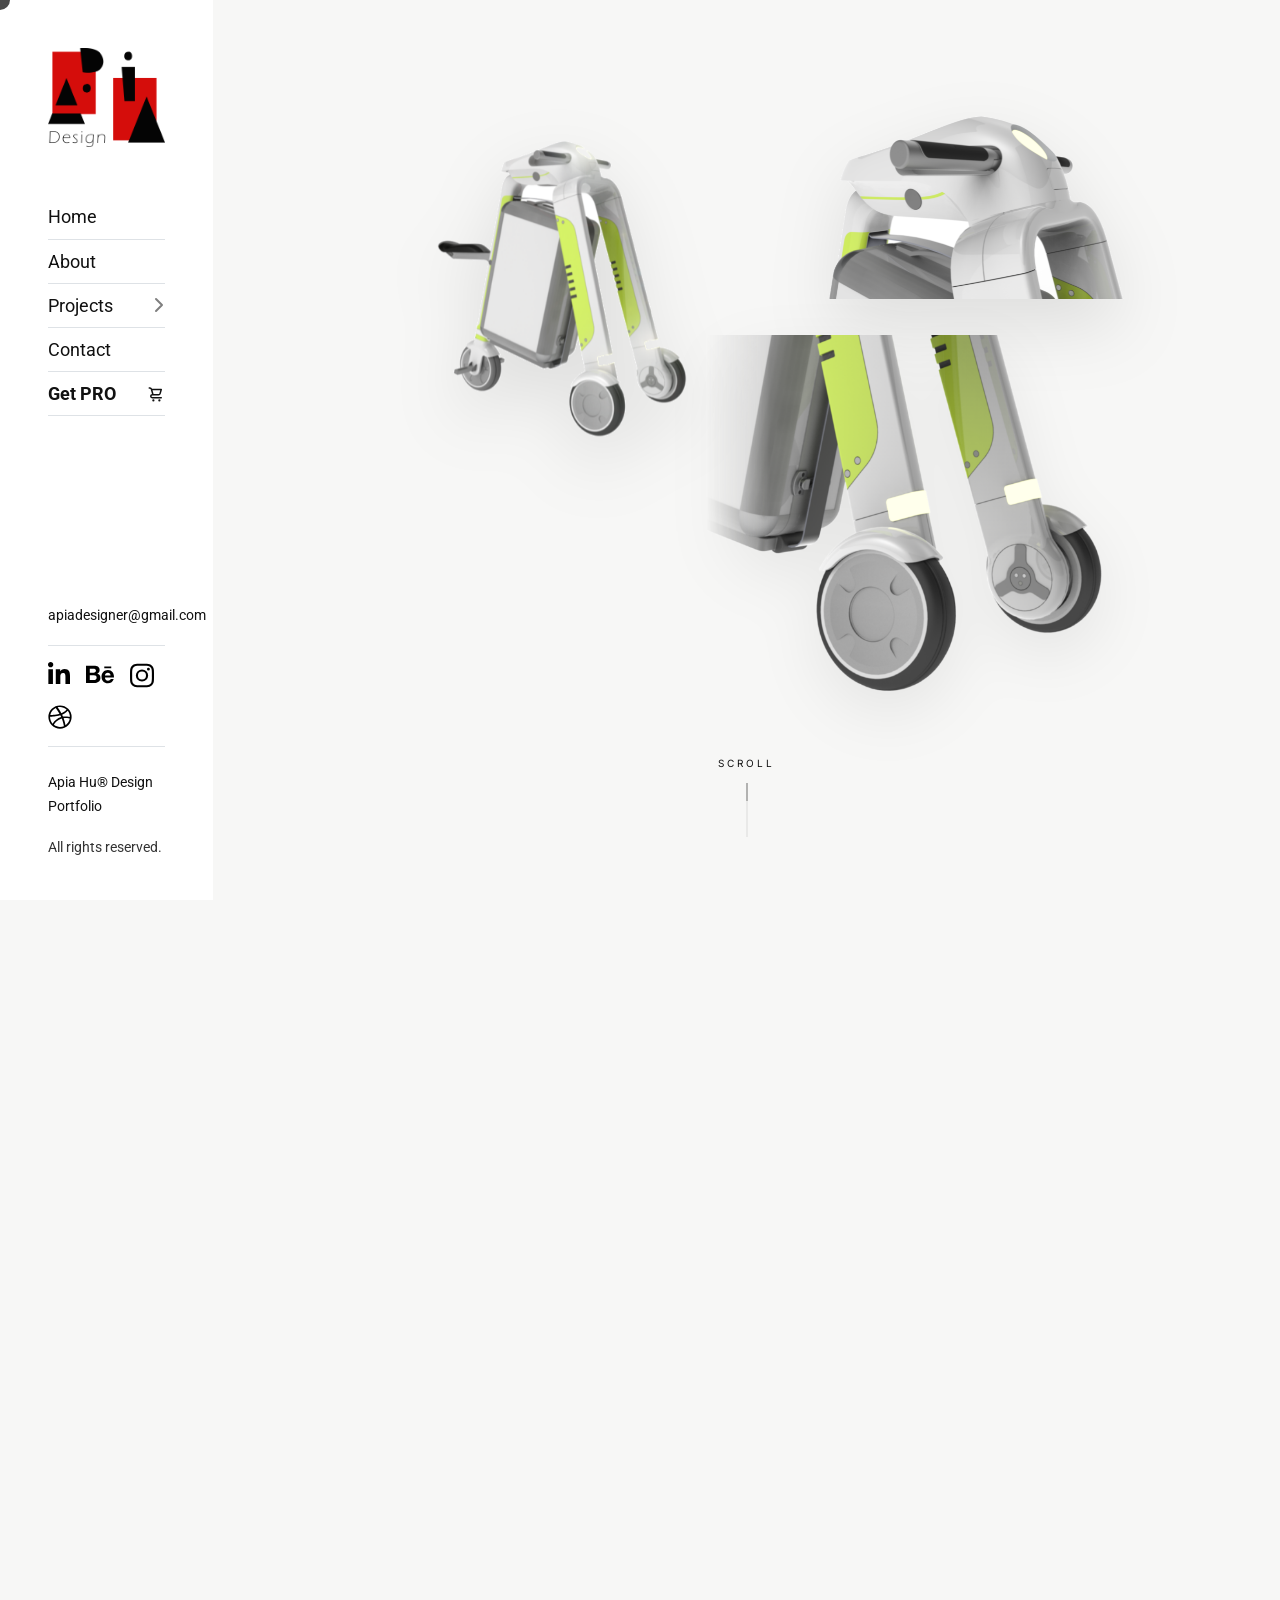
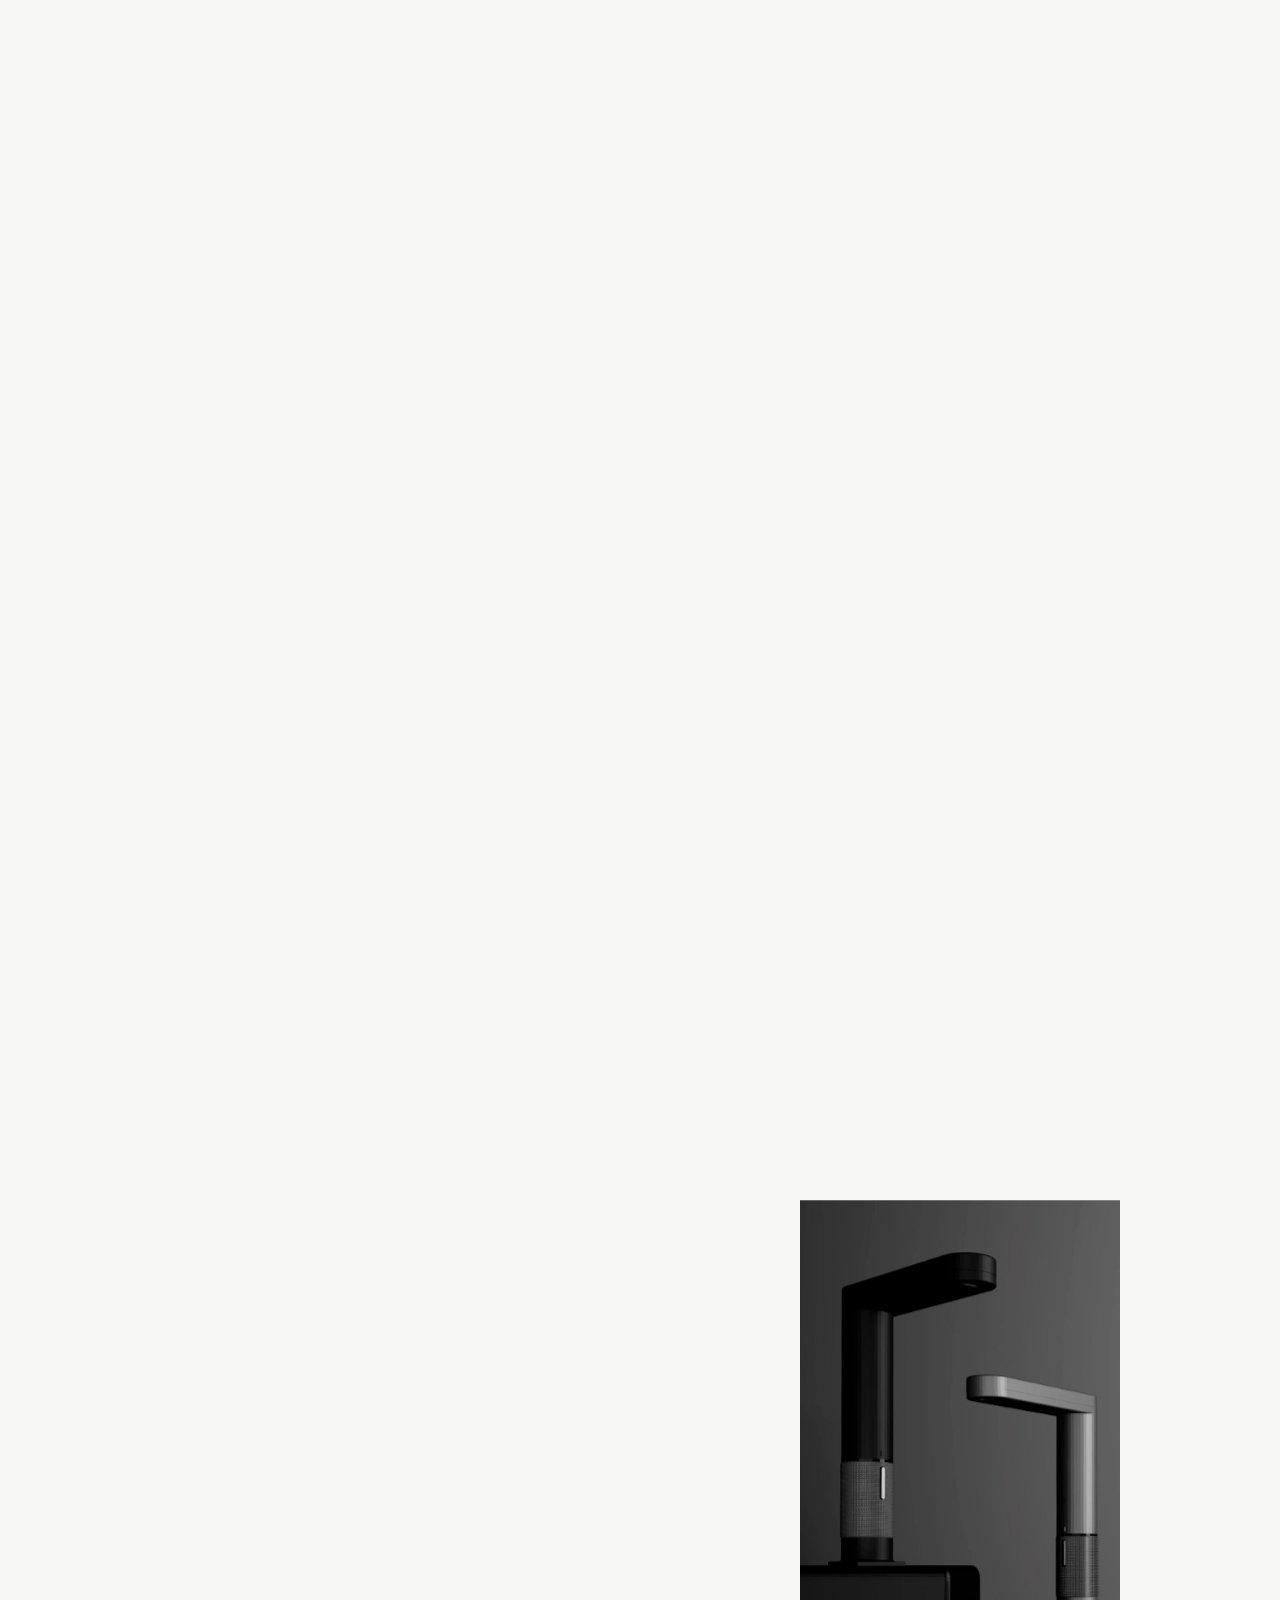
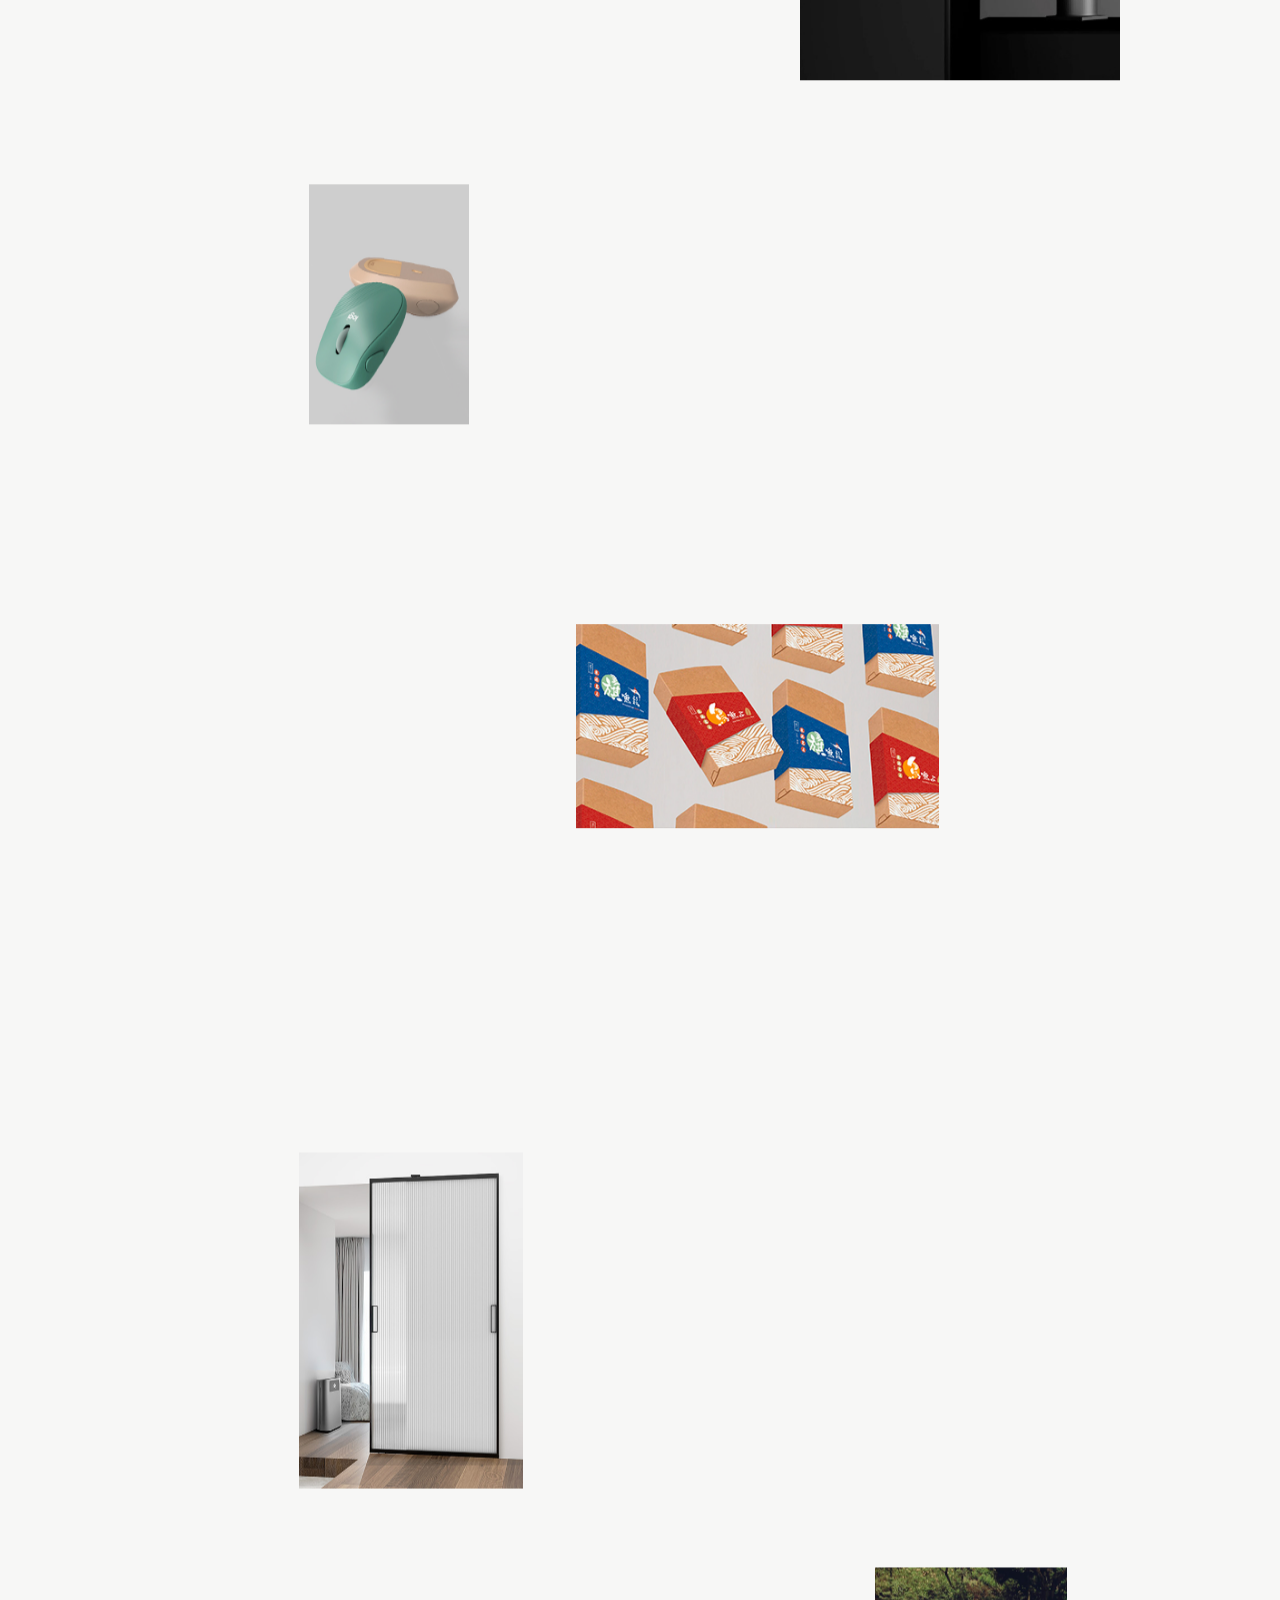
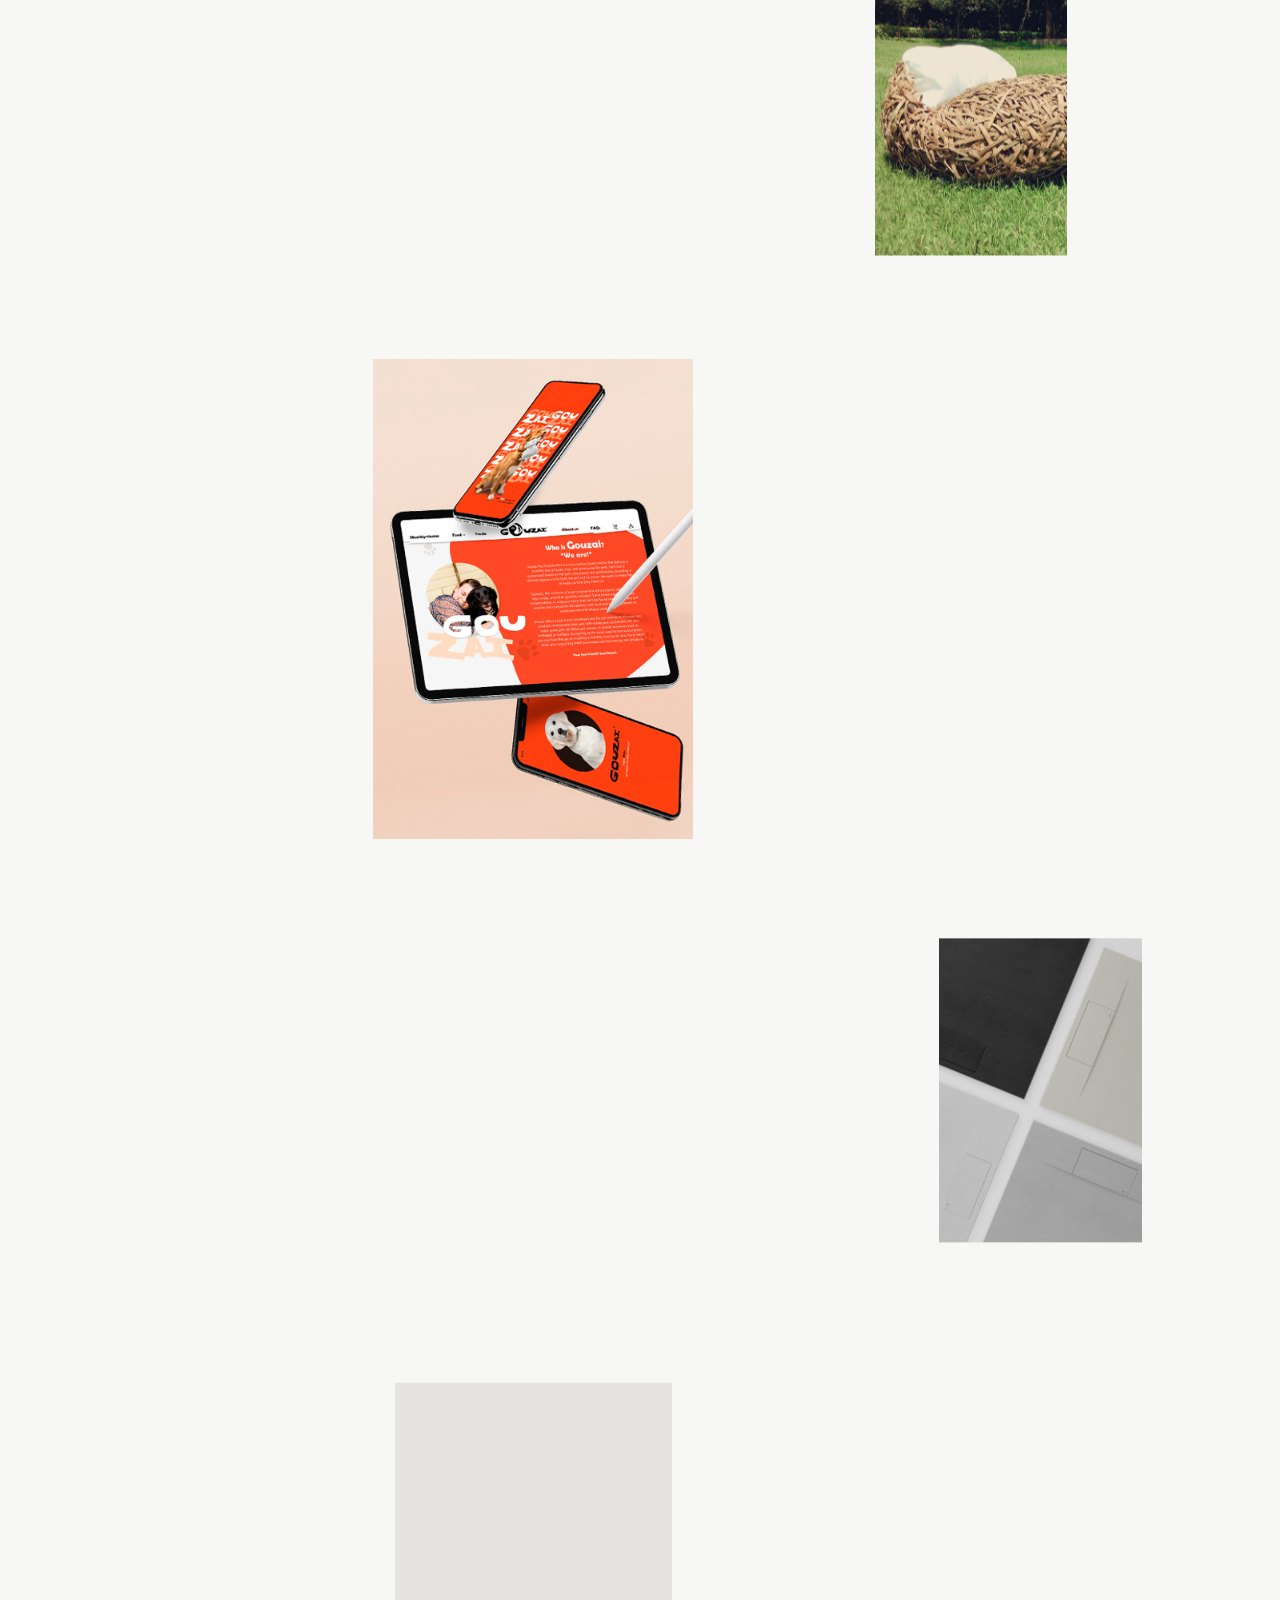
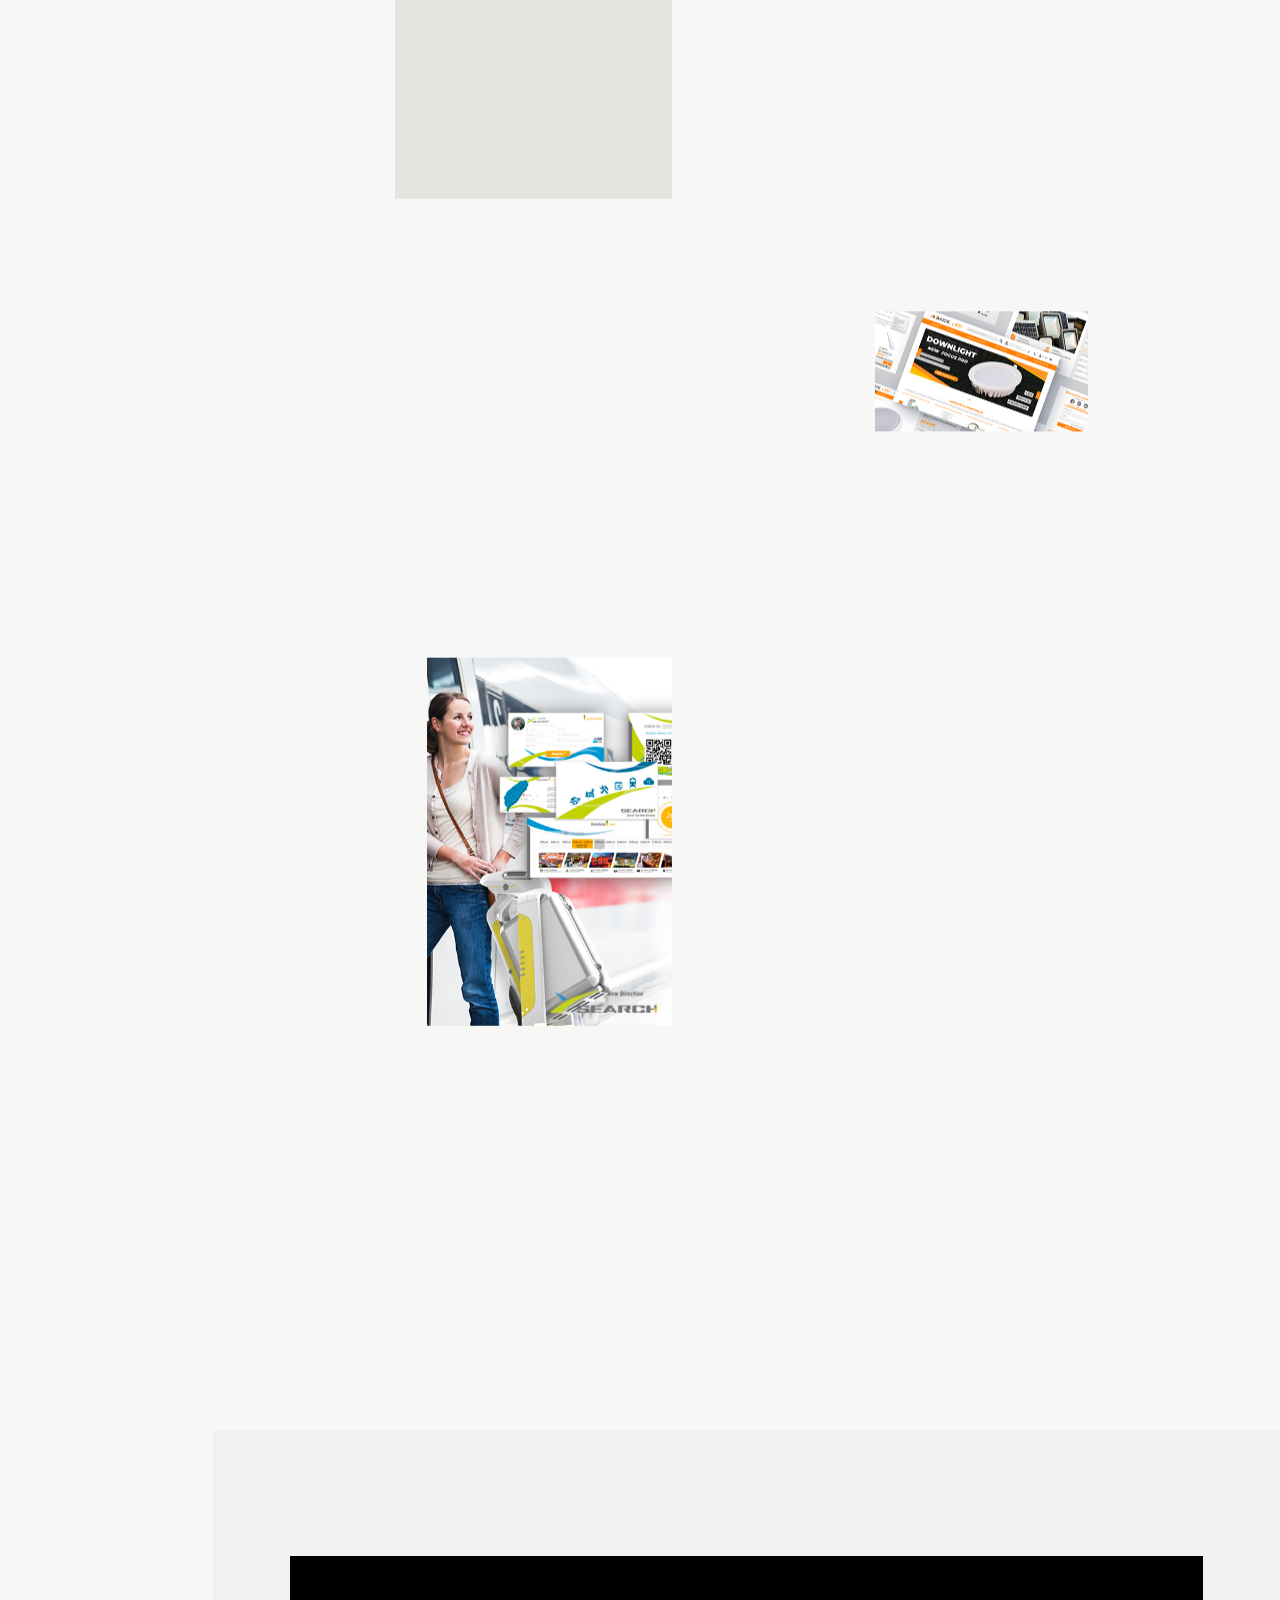
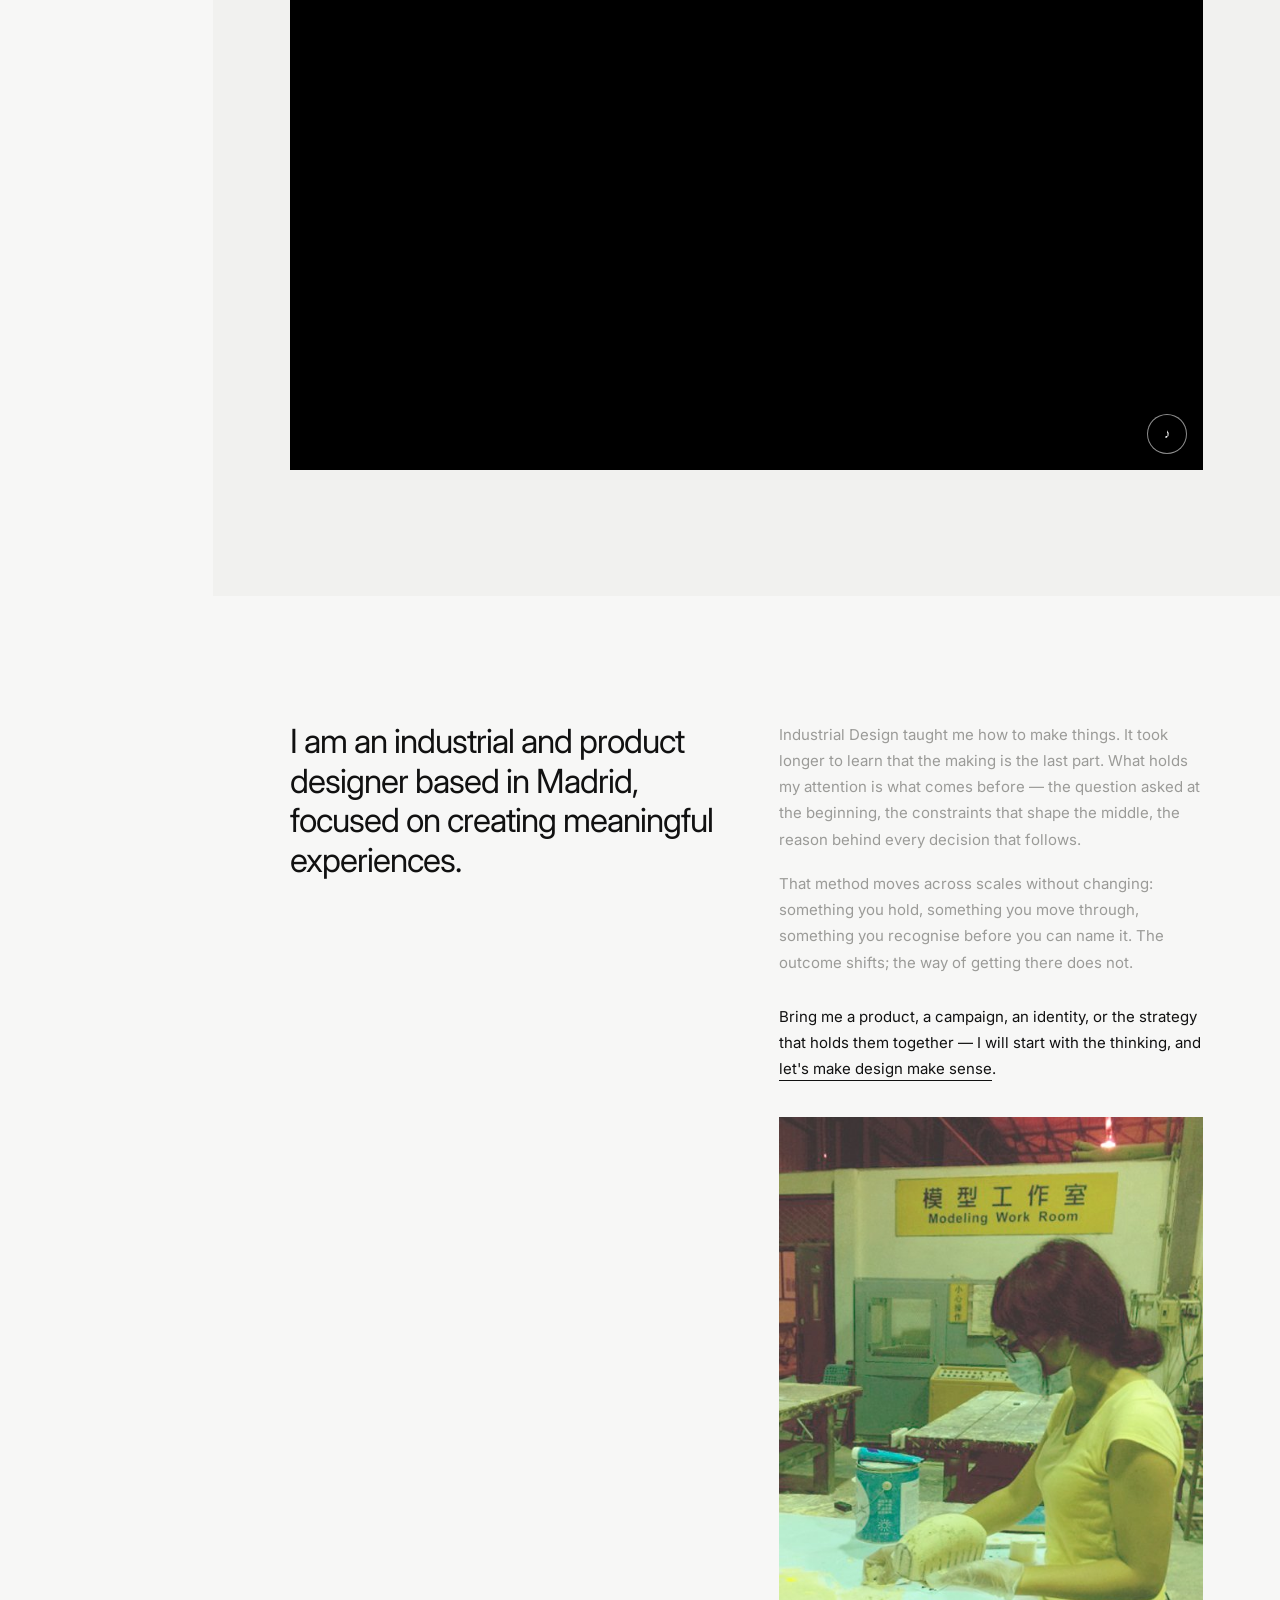
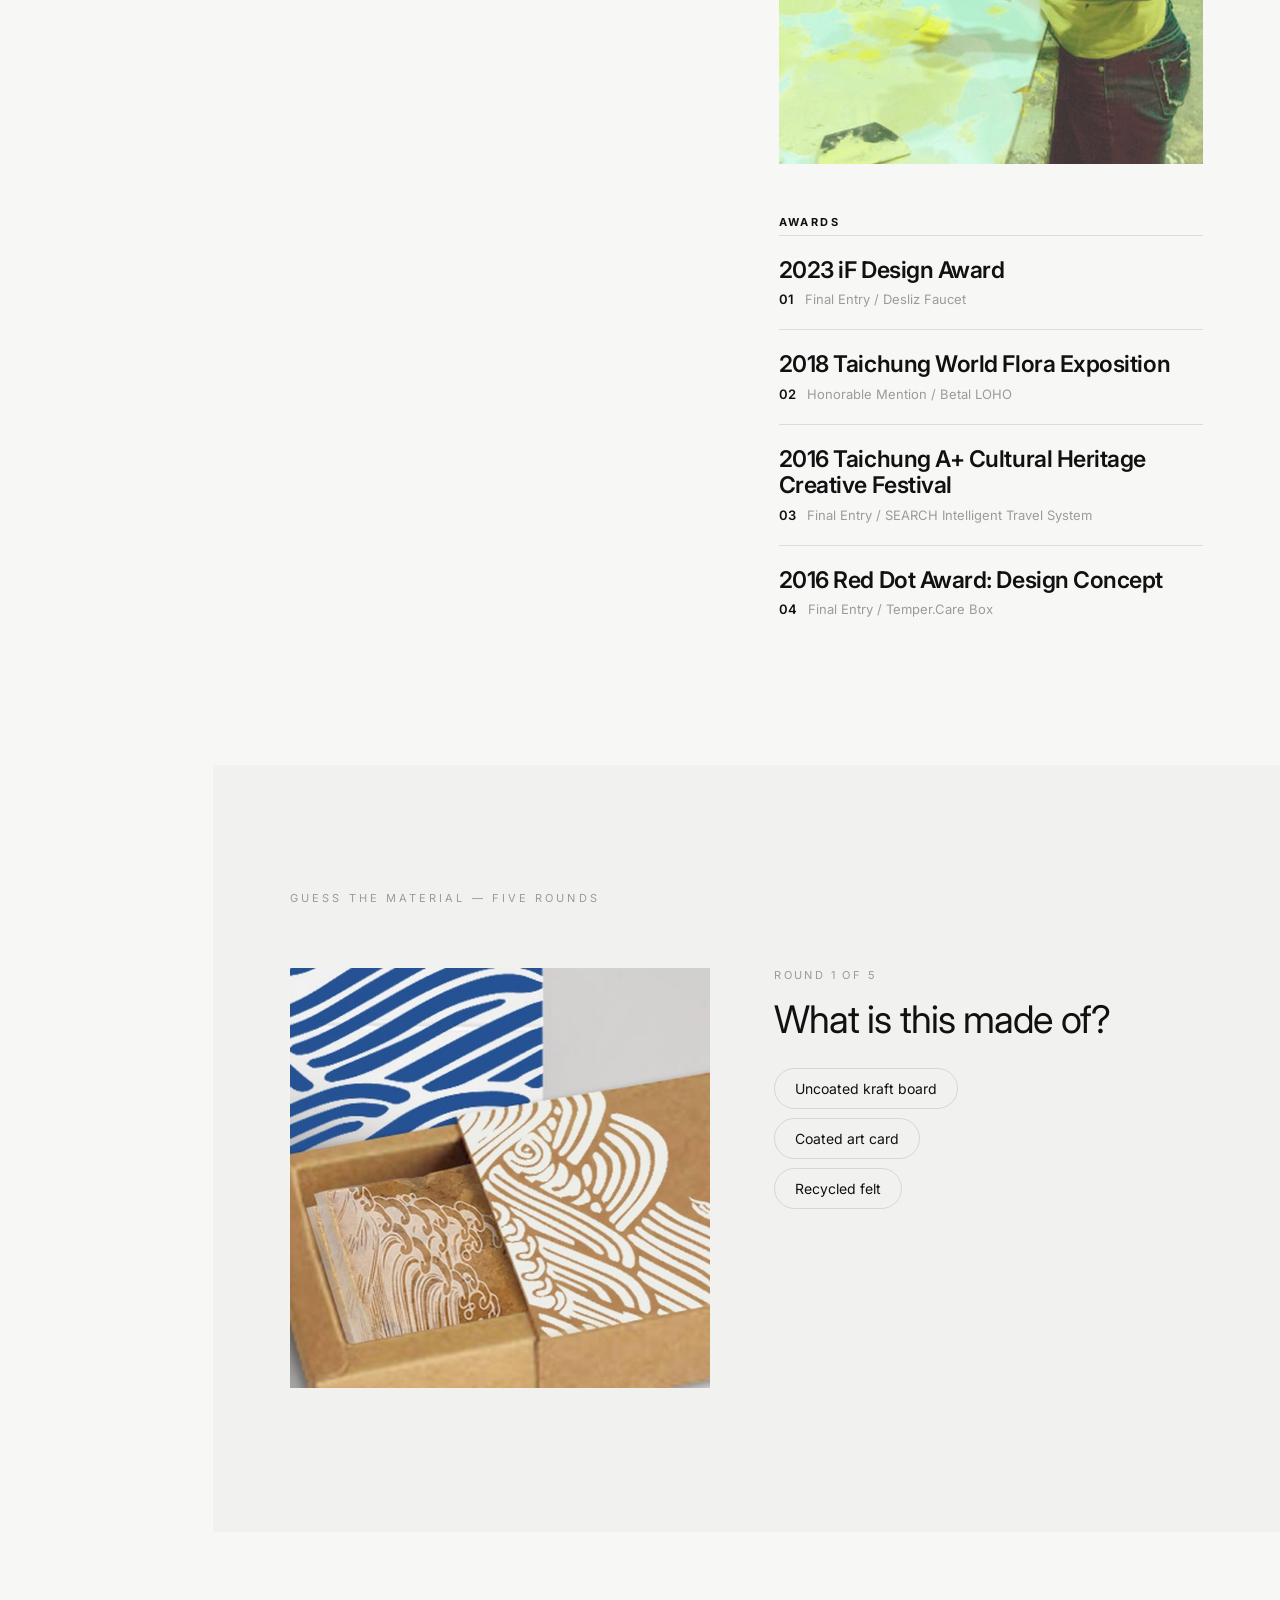
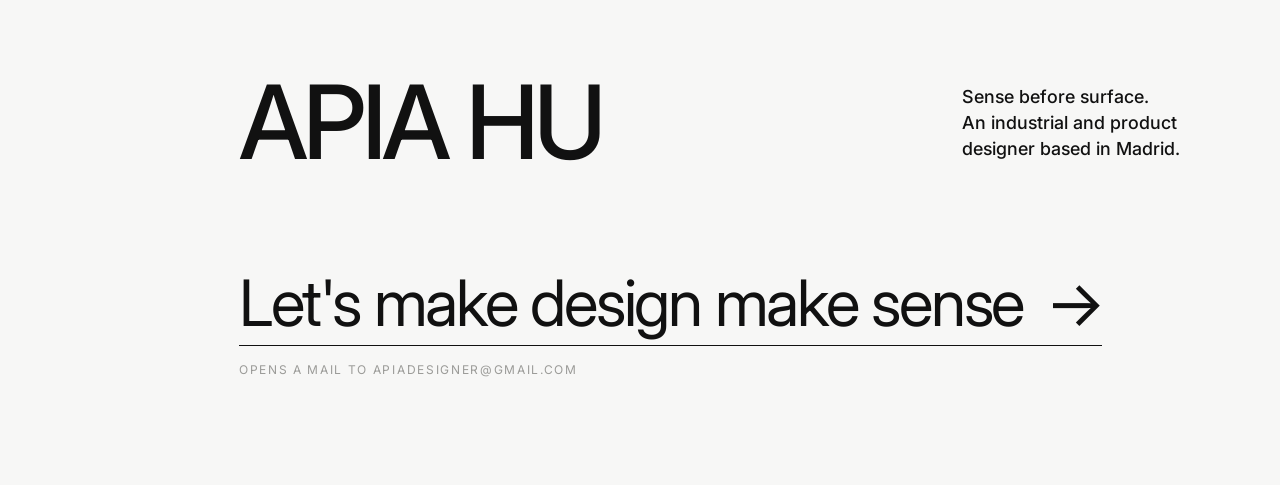
==== commit 9b65ab88: "Add the Logitech PC Mouse project page and link it everywhere Co-Authored-By: Claude Sonnet 5.5 <nor" ====
--- a/index.html
+++ b/index.html
@@ -619,7 +619,7 @@
                       <a href="single-project.html">Gouzai Suprise Box</a>
                     </li>
                     <li>
-                      <a href="single-project.html">Logitech PC Mouse</a>
+                      <a href="single-project-logitech-pc-mouse.html">Logitech PC Mouse</a>
                     </li>
                   </ul>
                 </div>
@@ -690,7 +690,7 @@
     <div class="peer p1" data-speed="0.14" aria-hidden="true">
       <div class="frame"><video src="videos/desliz-faucet-02.mp4" muted loop playsinline preload="auto"></video></div>
     </div>
-    <a class="float pair f2" href="single-project.html" data-speed="-0.32">
+    <a class="float pair f2" href="single-project-logitech-pc-mouse.html" data-speed="-0.32">
       <div class="frame"><img src="images/home/logitech-pc-mouse-01.jpeg" alt="LOGITECH"></div>
       <div class="cap"><i>Computer Accessories</i><b>Logitech PC Mouse</b></div>
     </a>
@@ -1017,7 +1017,7 @@
 /* MATERIAL GAME */
 (function(){
 
-  var POOL=[{img:"images/home/material-woven-betel-sheath.jpeg",ans:"Woven betel sheath",opts:["Rattan cane", "Woven betel sheath", "Dried banana leaf"],proj:"LOHO Betalnut Series",href:"single-project.html",note:"Betel palm sheath — a by-product normally burned after harvest, softened and hand-woven over a steel frame."},{img:"images/home/material-knurled-aluminium.jpeg",ans:"Knurled aluminium",opts:["Textured ABS", "Brushed brass", "Knurled aluminium"],proj:"Desliz Faucet",href:"single-project-desliz-faucet.html",note:"Diamond knurling on the control collar — grip that works with wet hands, with no added part."},{img:"images/home/material-resin-fibreglass-and-stone-powder.jpeg",ans:"Resin, fibreglass and stone powder",opts:["Honed concrete", "Resin, fibreglass and stone powder", "Cast mineral ceramic"],proj:"MR Shower Tray",href:"single-project-mr-shower-tray.html",note:"A composite of resin, fibreglass and stone powder — cast in one piece, so the slate texture is structural rather than a surface coating."},{img:"images/home/material-uncoated-kraft-board.jpeg",ans:"Uncoated kraft board",opts:["Uncoated kraft board", "Coated art card", "Recycled felt"],proj:"LAOSAN Local Souvenir",href:"single-project.html",note:"Uncoated kraft, printed white only — the wave pattern reads through the fibre instead of sitting on it."},{img:"images/home/material-moulded-abs.jpeg",ans:"Moulded ABS",opts:["Silicone rubber", "Moulded ABS", "Powder-coated metal"],proj:"Logitech PC Mouse",href:"single-project.html",note:"Concentric ribs tooled straight into the ABS shell — tactile location for the thumb, no secondary process."},{img:"images/home/material-reeded-glass.jpeg",ans:"Reeded glass",opts:["Fluted acrylic", "Reeded glass", "Ribbed polycarbonate"],proj:"MG Sliding Door",href:"single-project.html",note:"Reeded glass in a slim aluminium frame — it passes light between rooms while breaking the view."}],
+  var POOL=[{img:"images/home/material-woven-betel-sheath.jpeg",ans:"Woven betel sheath",opts:["Rattan cane", "Woven betel sheath", "Dried banana leaf"],proj:"LOHO Betalnut Series",href:"single-project.html",note:"Betel palm sheath — a by-product normally burned after harvest, softened and hand-woven over a steel frame."},{img:"images/home/material-knurled-aluminium.jpeg",ans:"Knurled aluminium",opts:["Textured ABS", "Brushed brass", "Knurled aluminium"],proj:"Desliz Faucet",href:"single-project-desliz-faucet.html",note:"Diamond knurling on the control collar — grip that works with wet hands, with no added part."},{img:"images/home/material-resin-fibreglass-and-stone-powder.jpeg",ans:"Resin, fibreglass and stone powder",opts:["Honed concrete", "Resin, fibreglass and stone powder", "Cast mineral ceramic"],proj:"MR Shower Tray",href:"single-project-mr-shower-tray.html",note:"A composite of resin, fibreglass and stone powder — cast in one piece, so the slate texture is structural rather than a surface coating."},{img:"images/home/material-uncoated-kraft-board.jpeg",ans:"Uncoated kraft board",opts:["Uncoated kraft board", "Coated art card", "Recycled felt"],proj:"LAOSAN Local Souvenir",href:"single-project.html",note:"Uncoated kraft, printed white only — the wave pattern reads through the fibre instead of sitting on it."},{img:"images/home/material-moulded-abs.jpeg",ans:"Moulded ABS",opts:["Silicone rubber", "Moulded ABS", "Powder-coated metal"],proj:"Logitech PC Mouse",href:"single-project-logitech-pc-mouse.html",note:"Concentric ribs tooled straight into the ABS shell — tactile location for the thumb, no secondary process."},{img:"images/home/material-reeded-glass.jpeg",ans:"Reeded glass",opts:["Fluted acrylic", "Reeded glass", "Ribbed polycarbonate"],proj:"MG Sliding Door",href:"single-project.html",note:"Reeded glass in a slim aluminium frame — it passes light between rooms while breaking the view."}],
       R=POOL.slice().sort(function(){return Math.random()-0.5}).slice(0,5),
       i=0,score=0,locked=false;
   var shot=document.getElementById('gameShot'),cnt=document.getElementById('gameCount'),
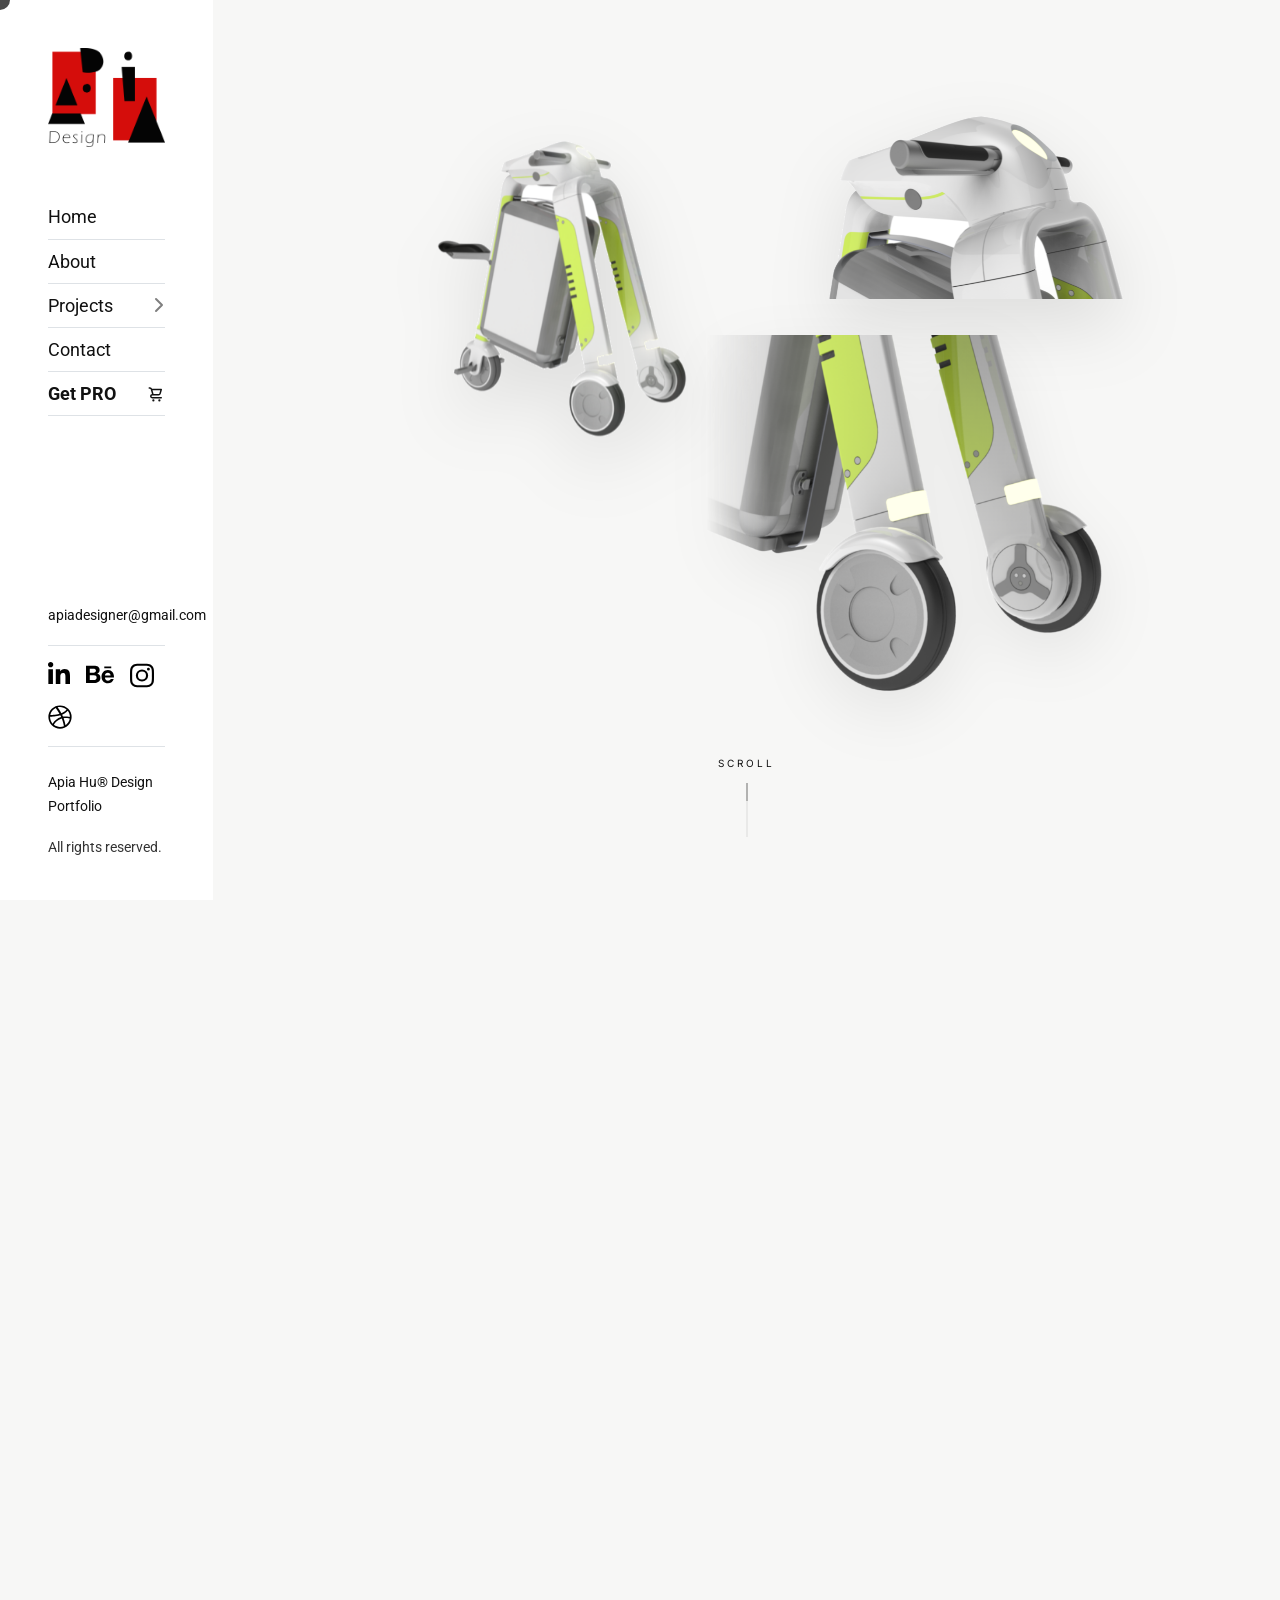
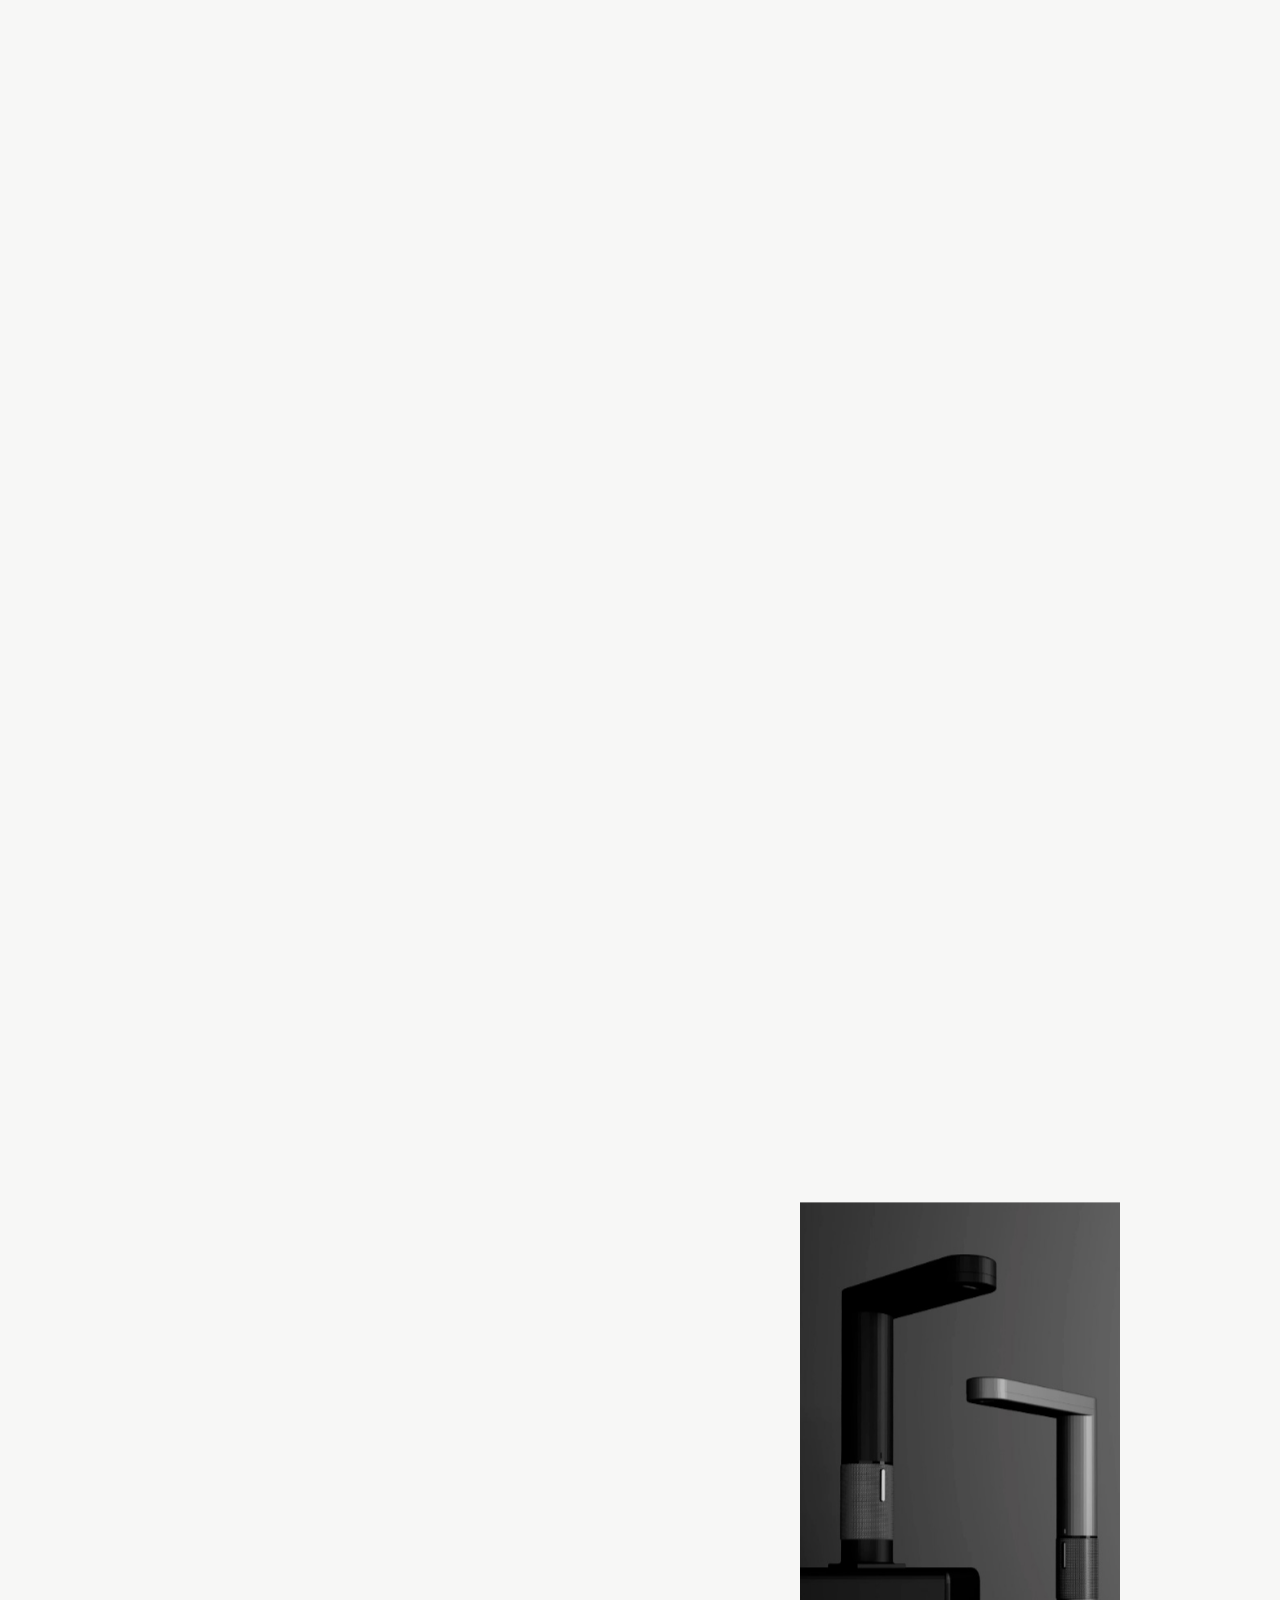
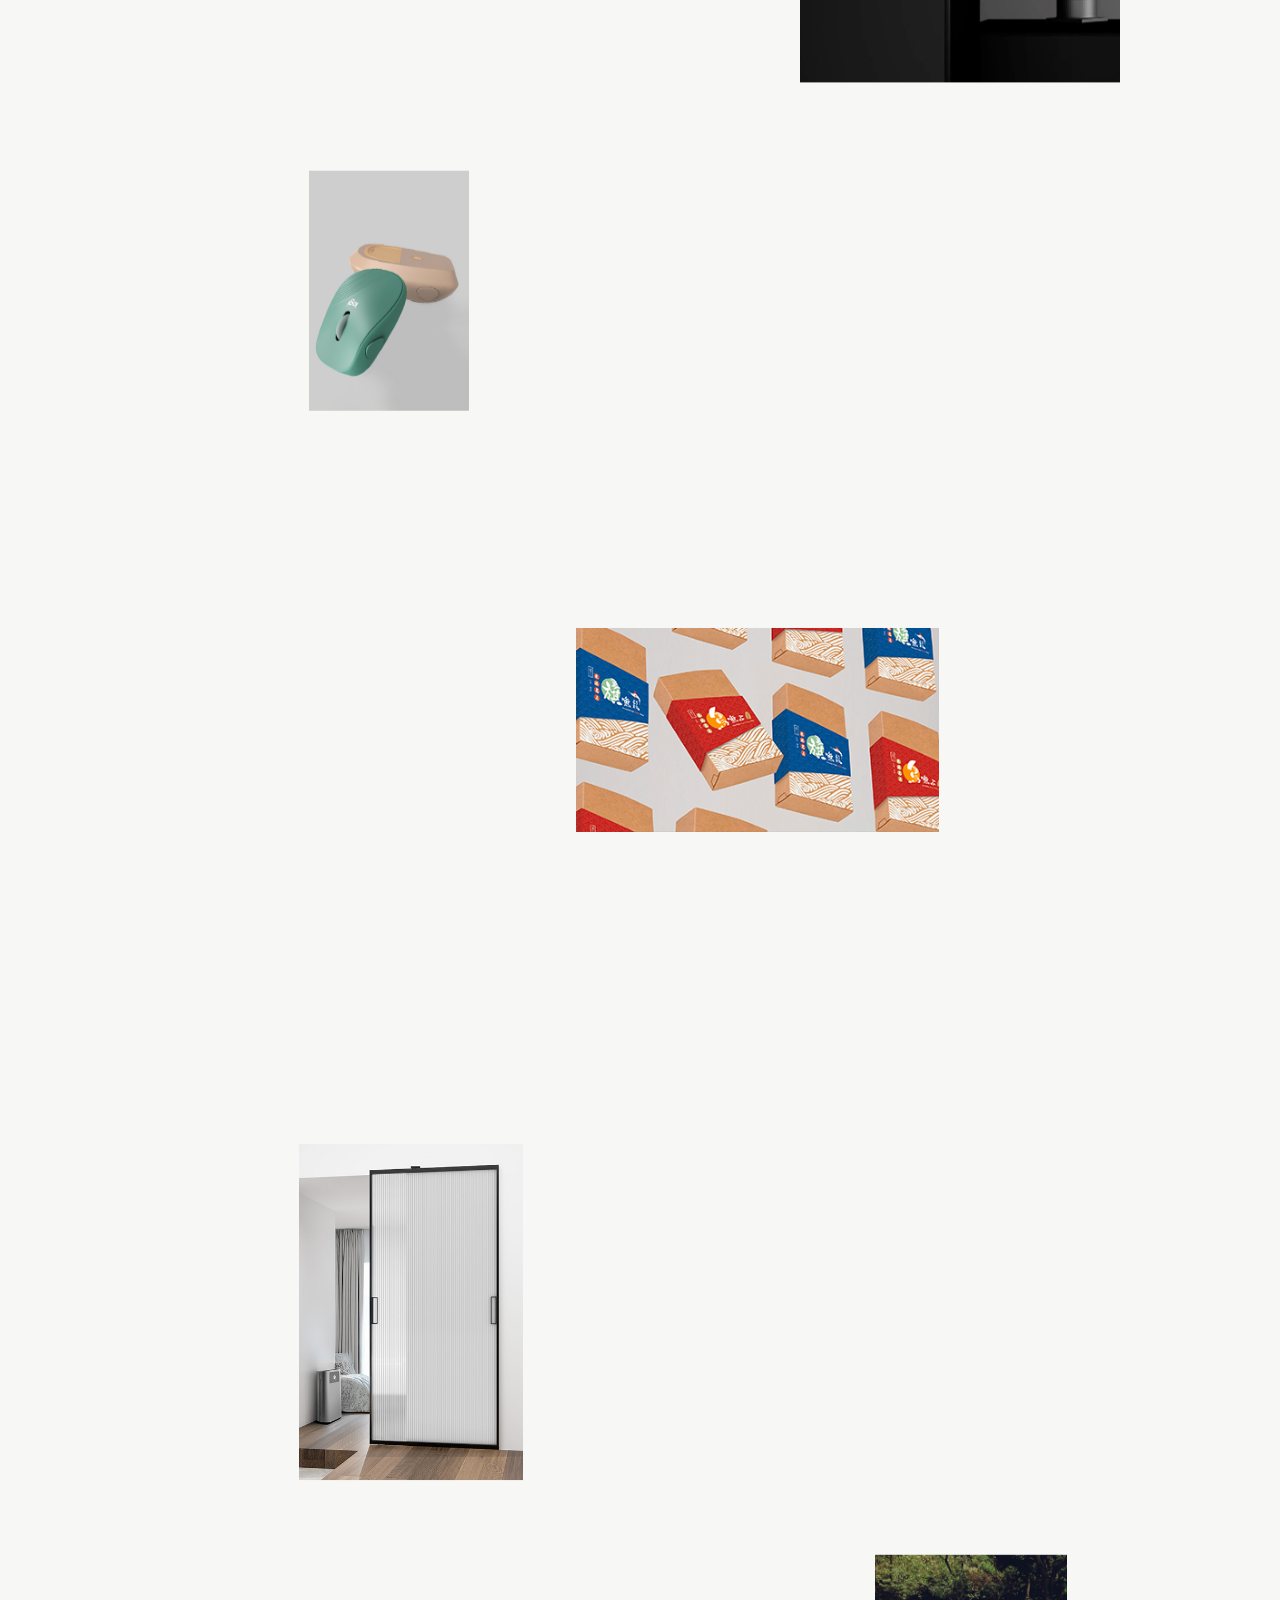
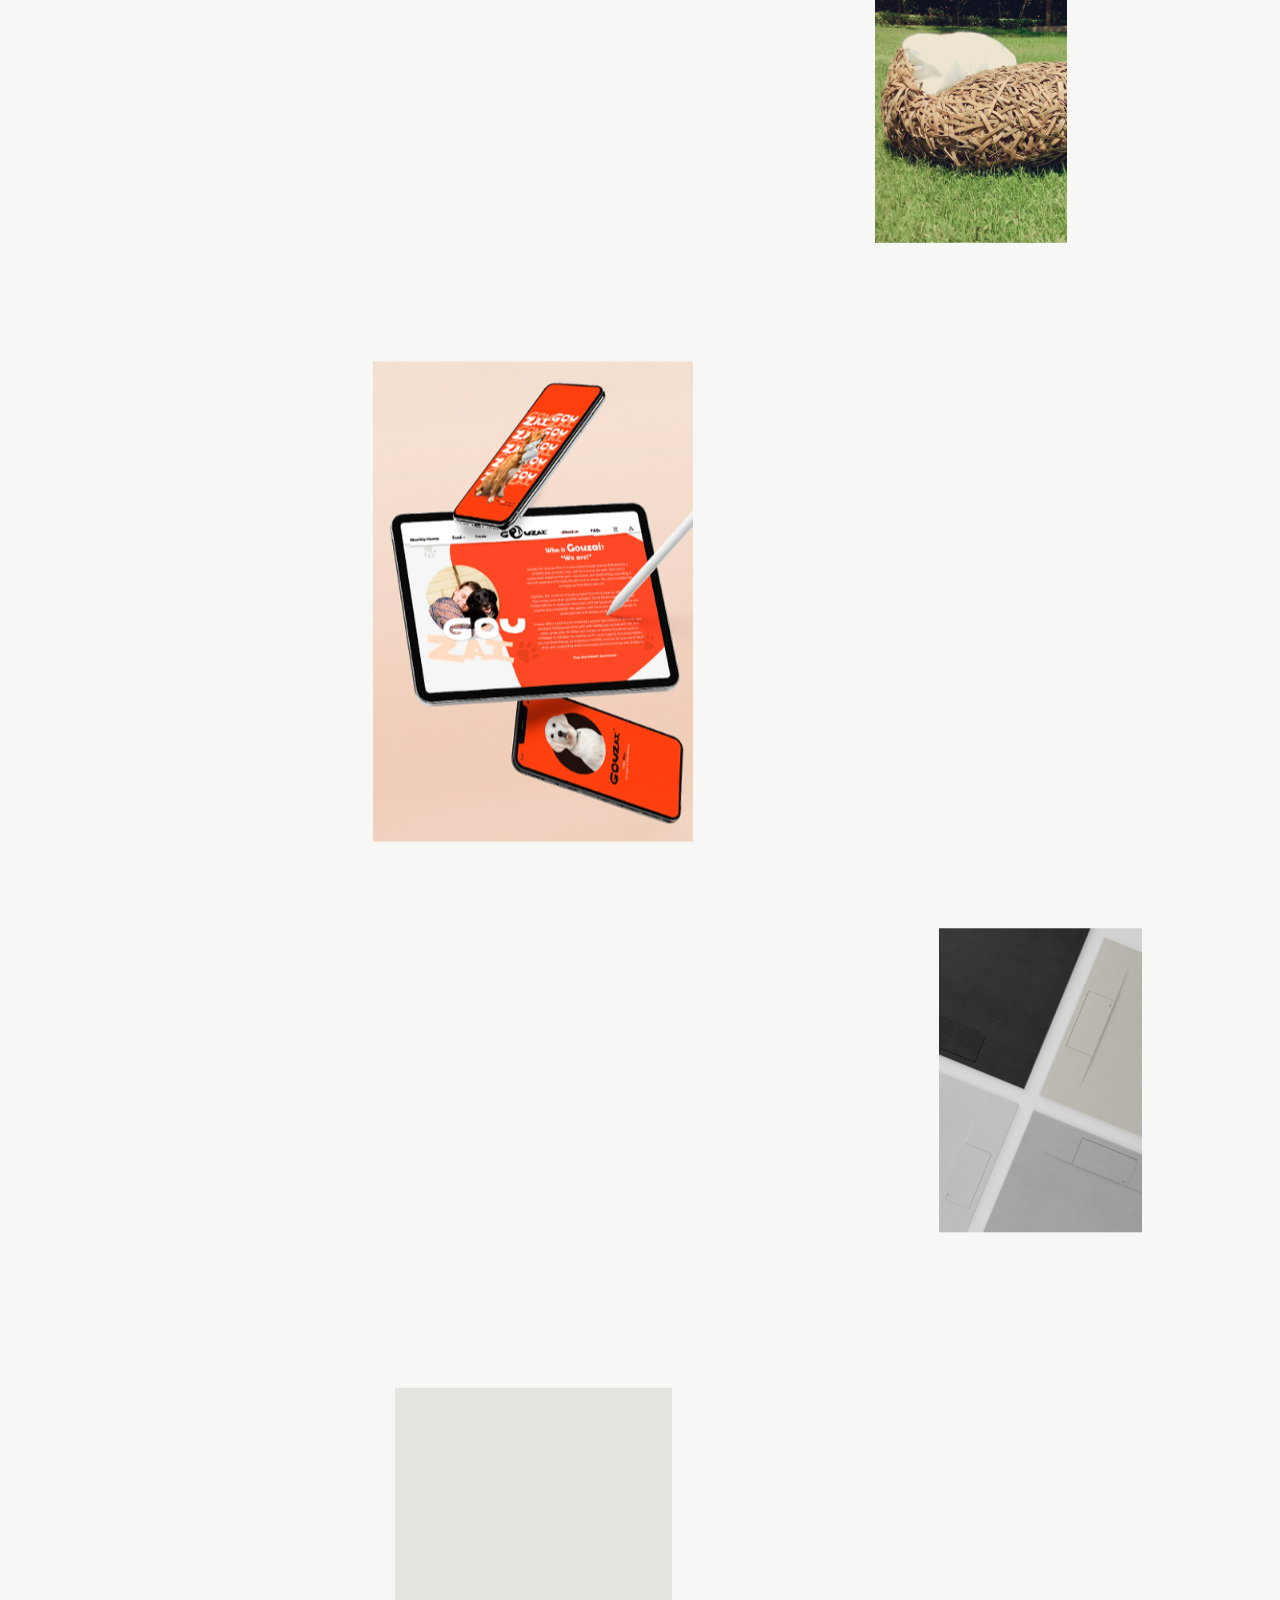
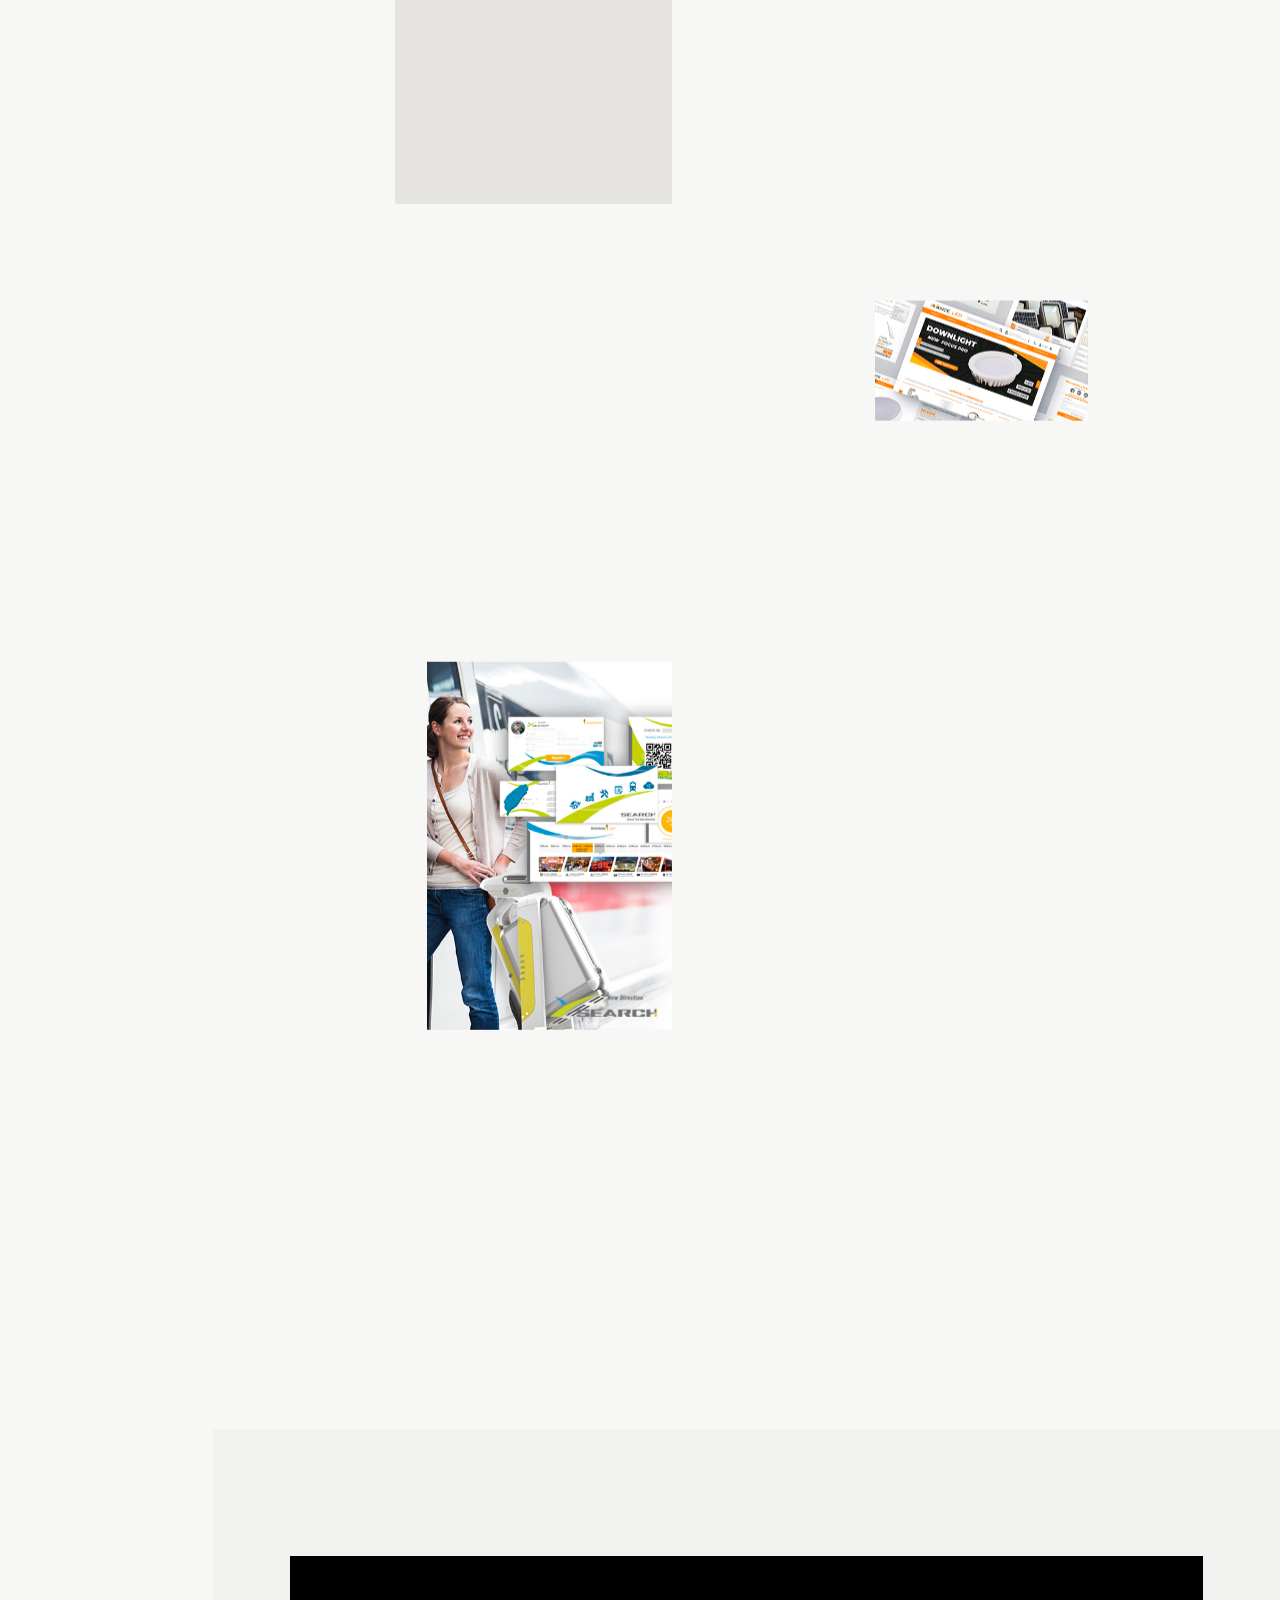
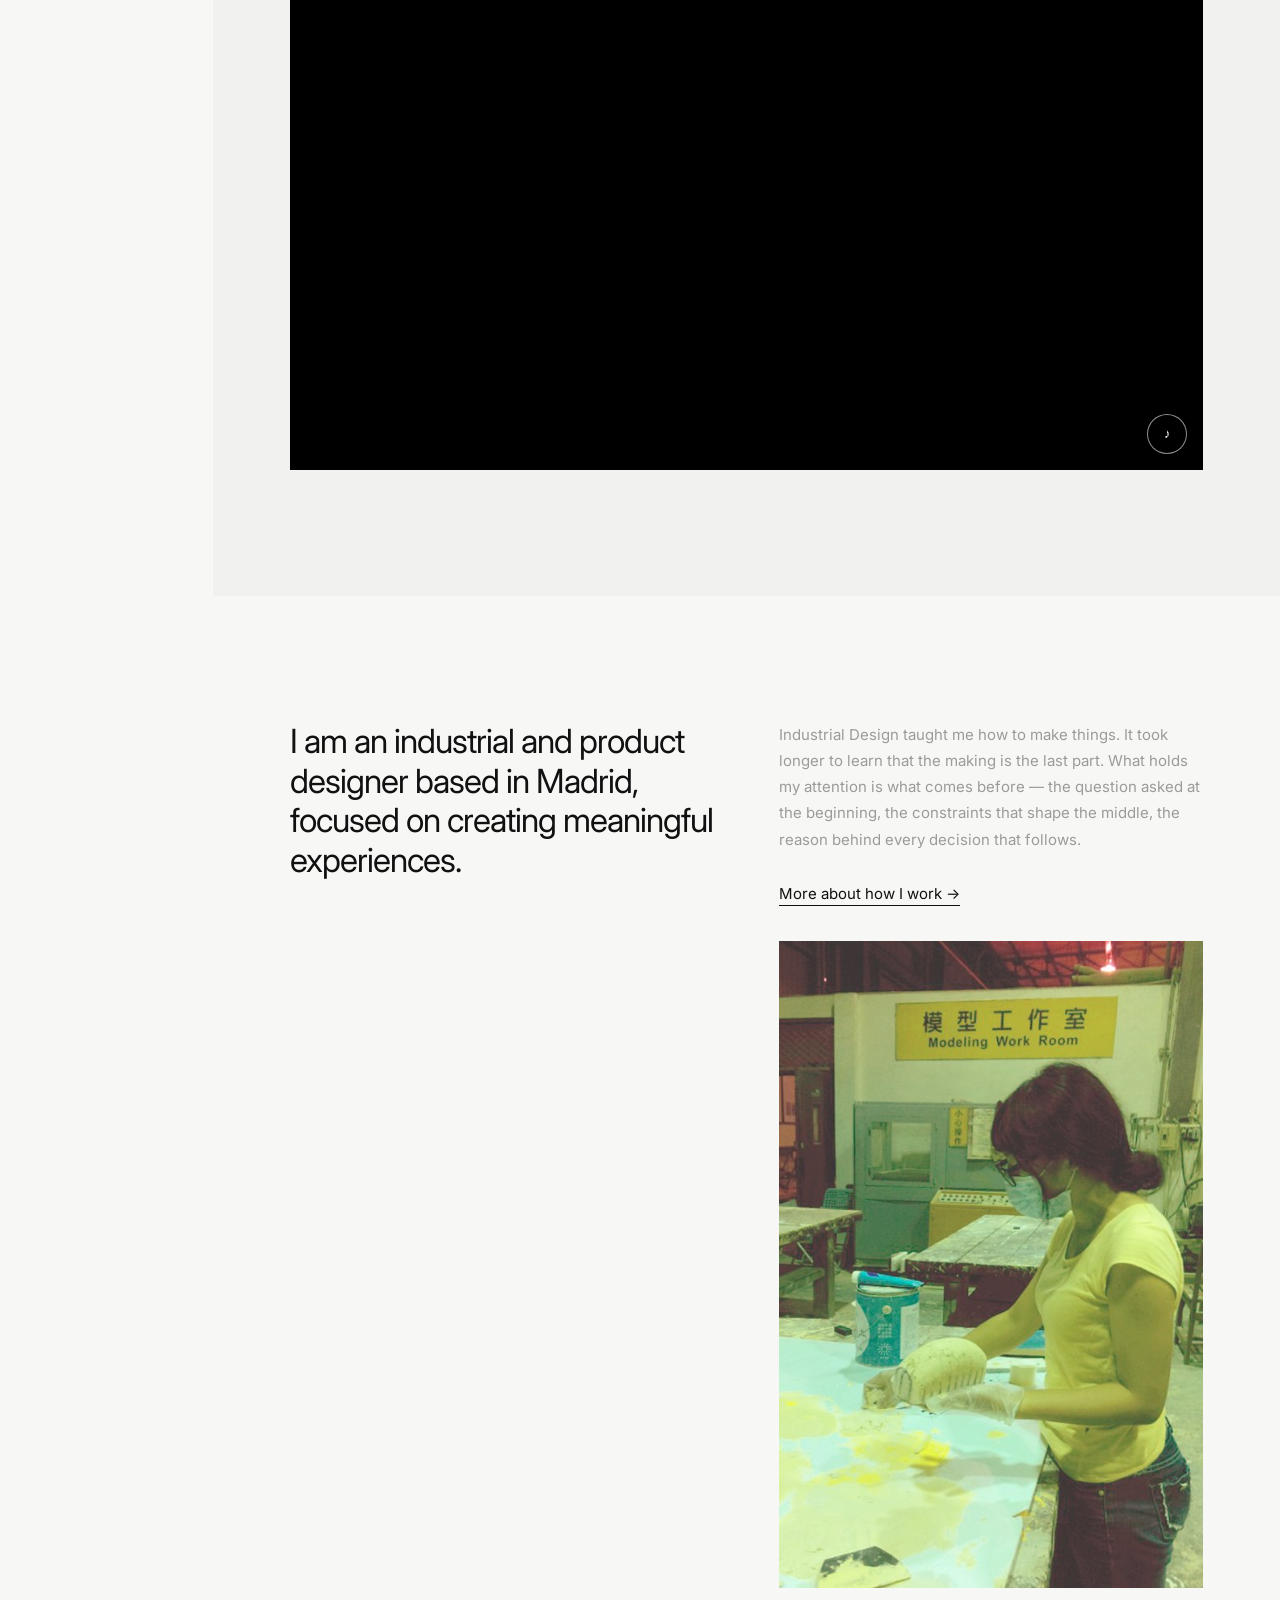
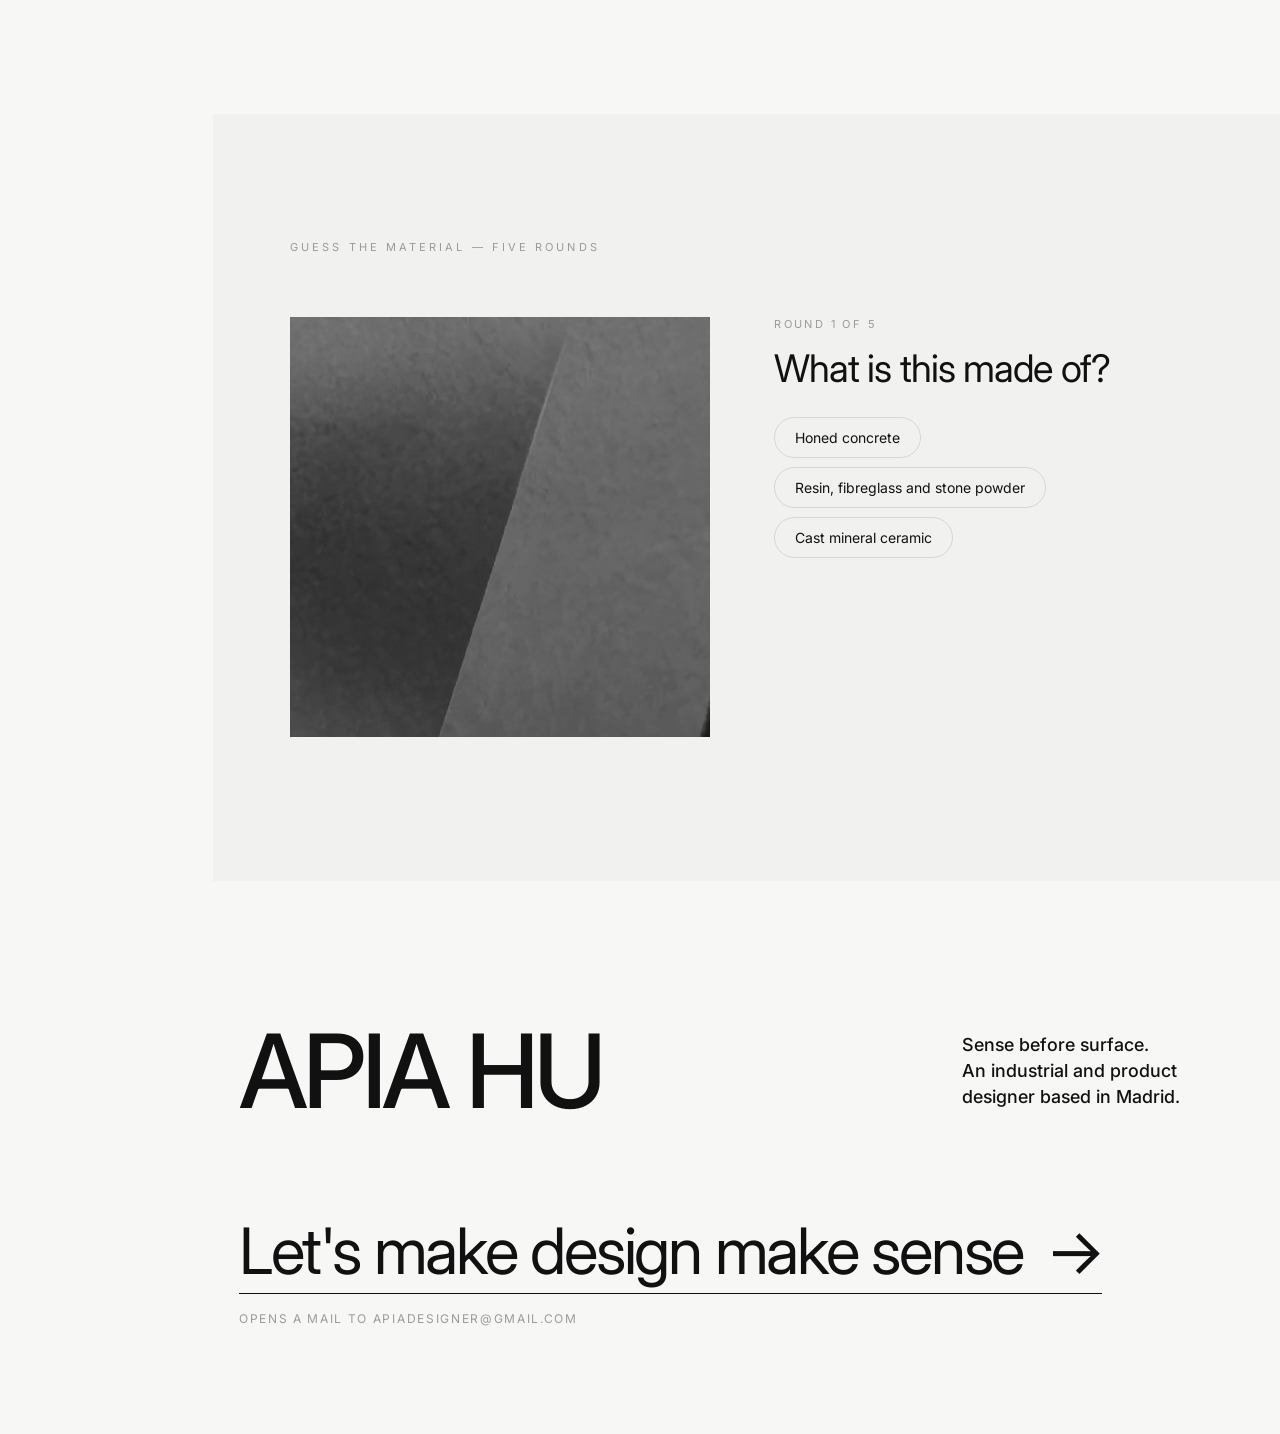
==== commit 2846d3d8: "Homepage intro: one paragraph, portrait and a link to About; drop the awards block Co-Authored-By: C" ====
--- a/index.html
+++ b/index.html
@@ -769,29 +769,9 @@
     <div>
       <div class="body rv">
         <p>Industrial Design taught me how to make things. It took longer to learn that the making is the last part. What holds my attention is what comes before — the question asked at the beginning, the constraints that shape the middle, the reason behind every decision that follows.</p>
-        <p>That method moves across scales without changing: something you hold, something you move through, something you recognise before you can name it. The outcome shifts; the way of getting there does not.</p>
-        <p class="about-cta">Bring me a product, a campaign, an identity, or the strategy that holds them together — I will start with the thinking, and <a href="service.html">let's make design make sense</a>.</p>
+        <p class="about-cta"><a href="About.html">More about how I work &rarr;</a></p>
       </div>
       <div class="portrait rv"><img src="images/home/portrait.jpeg" alt="Apia Hu at work"></div>
-      <div class="exp">
-        <h6 class="exp-label">Awards</h6>
-        <div class="award rv">
-          <h5>2023 iF Design Award</h5>
-          <p><span class="no">01</span>Final Entry / Desliz Faucet</p>
-        </div>
-        <div class="award rv">
-          <h5>2018 Taichung World Flora Exposition</h5>
-          <p><span class="no">02</span>Honorable Mention / Betal LOHO</p>
-        </div>
-        <div class="award rv">
-          <h5>2016 Taichung A+ Cultural Heritage Creative Festival</h5>
-          <p><span class="no">03</span>Final Entry / SEARCH Intelligent Travel System</p>
-        </div>
-        <div class="award rv">
-          <h5>2016 Red Dot Award: Design Concept</h5>
-          <p><span class="no">04</span>Final Entry / Temper.Care Box</p>
-        </div>
-      </div>
     </div>
   </section>
 
--- a/style.css
+++ b/style.css
@@ -1255,6 +1255,18 @@
     padding: 0 6vw 64px;
 }
 
+.project-video img {
+    display: block;
+    width: 100%;
+    max-width: 1112px;
+    margin: 0 auto;
+    border-radius: 8px;
+}
+
+.project-video img + img {
+    margin-top: 24px;
+}
+
 .project-video video {
     display: block;
     width: 100%;
--- a/css/intro.css
+++ b/css/intro.css
@@ -118,6 +118,13 @@
   text-decoration: underline;
 }
 
+/* keep the plain look on hover (the site-wide red button hover is !important) */
+.intro-skip:hover {
+  background: none !important;
+  border-color: transparent !important;
+  color: var(--intro-fg) !important;
+}
+
 @keyframes introLetterIn {
   to {
     transform: translateY(0);
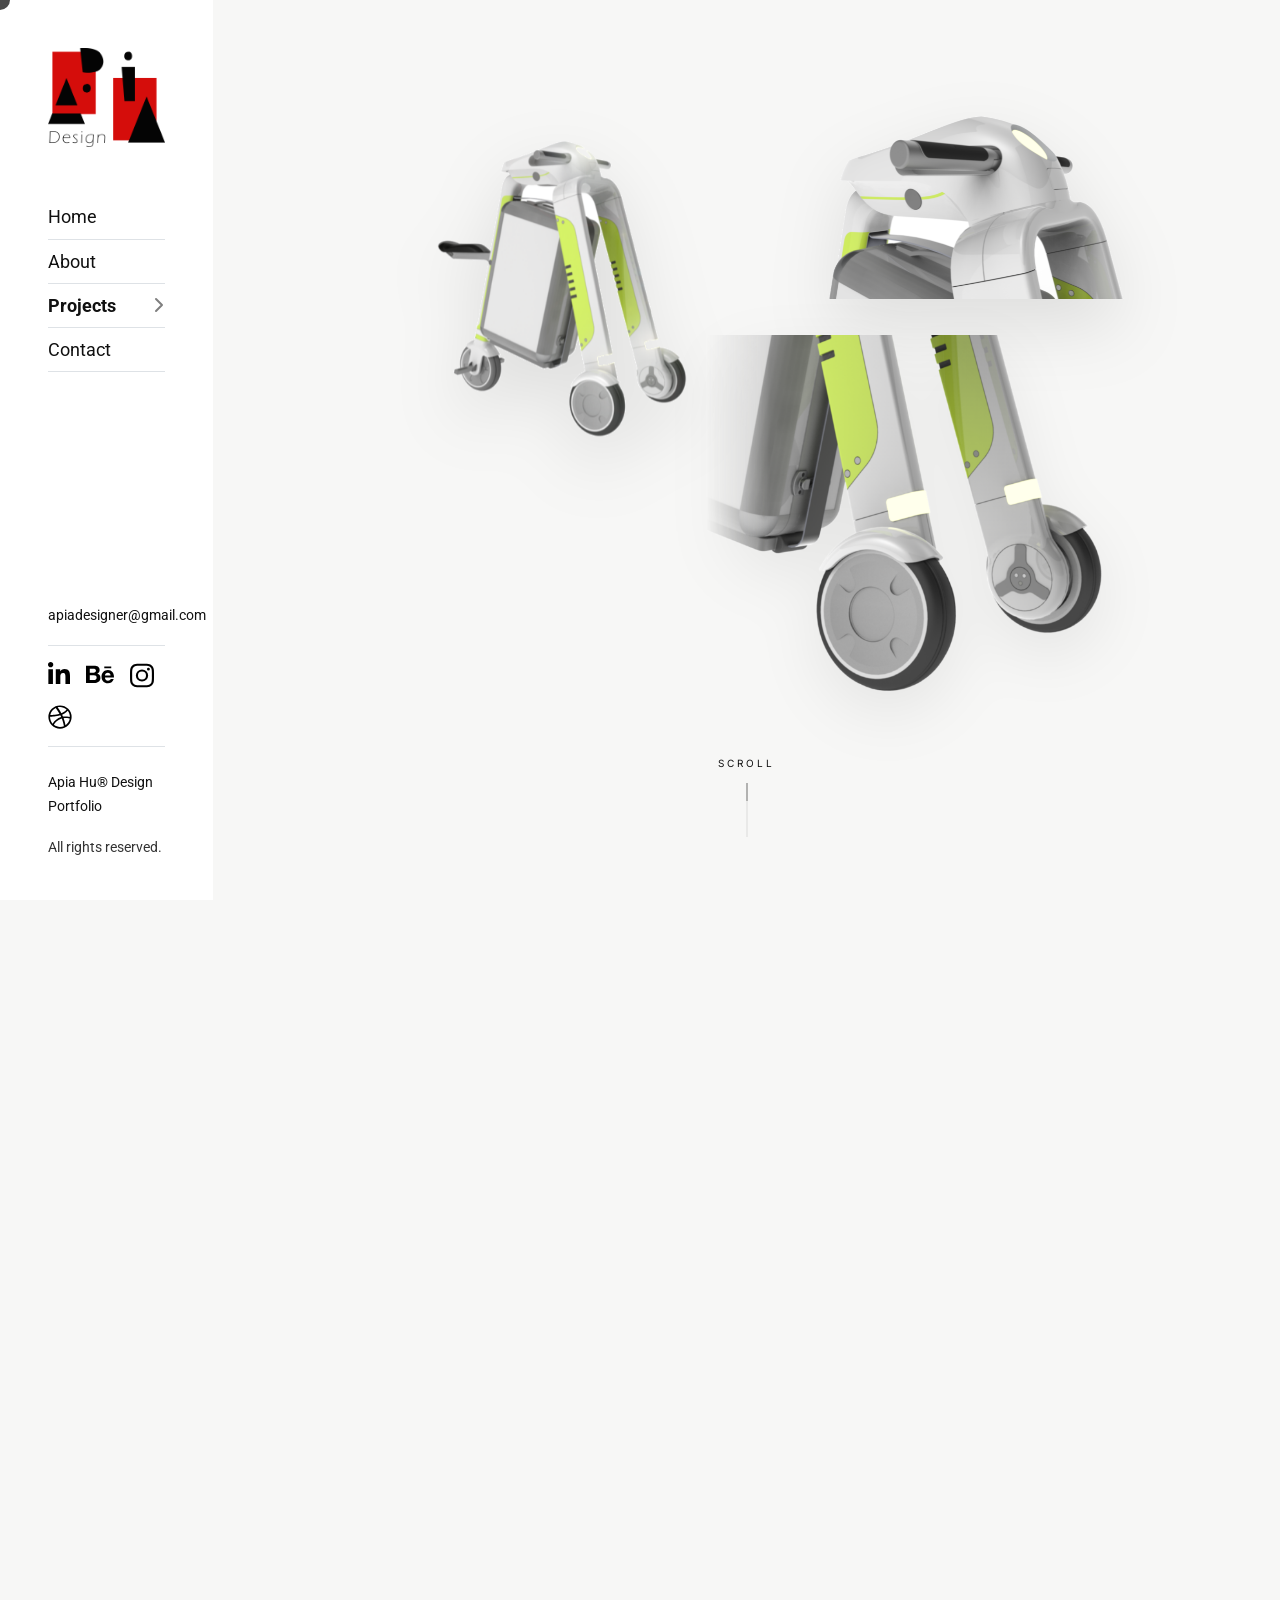
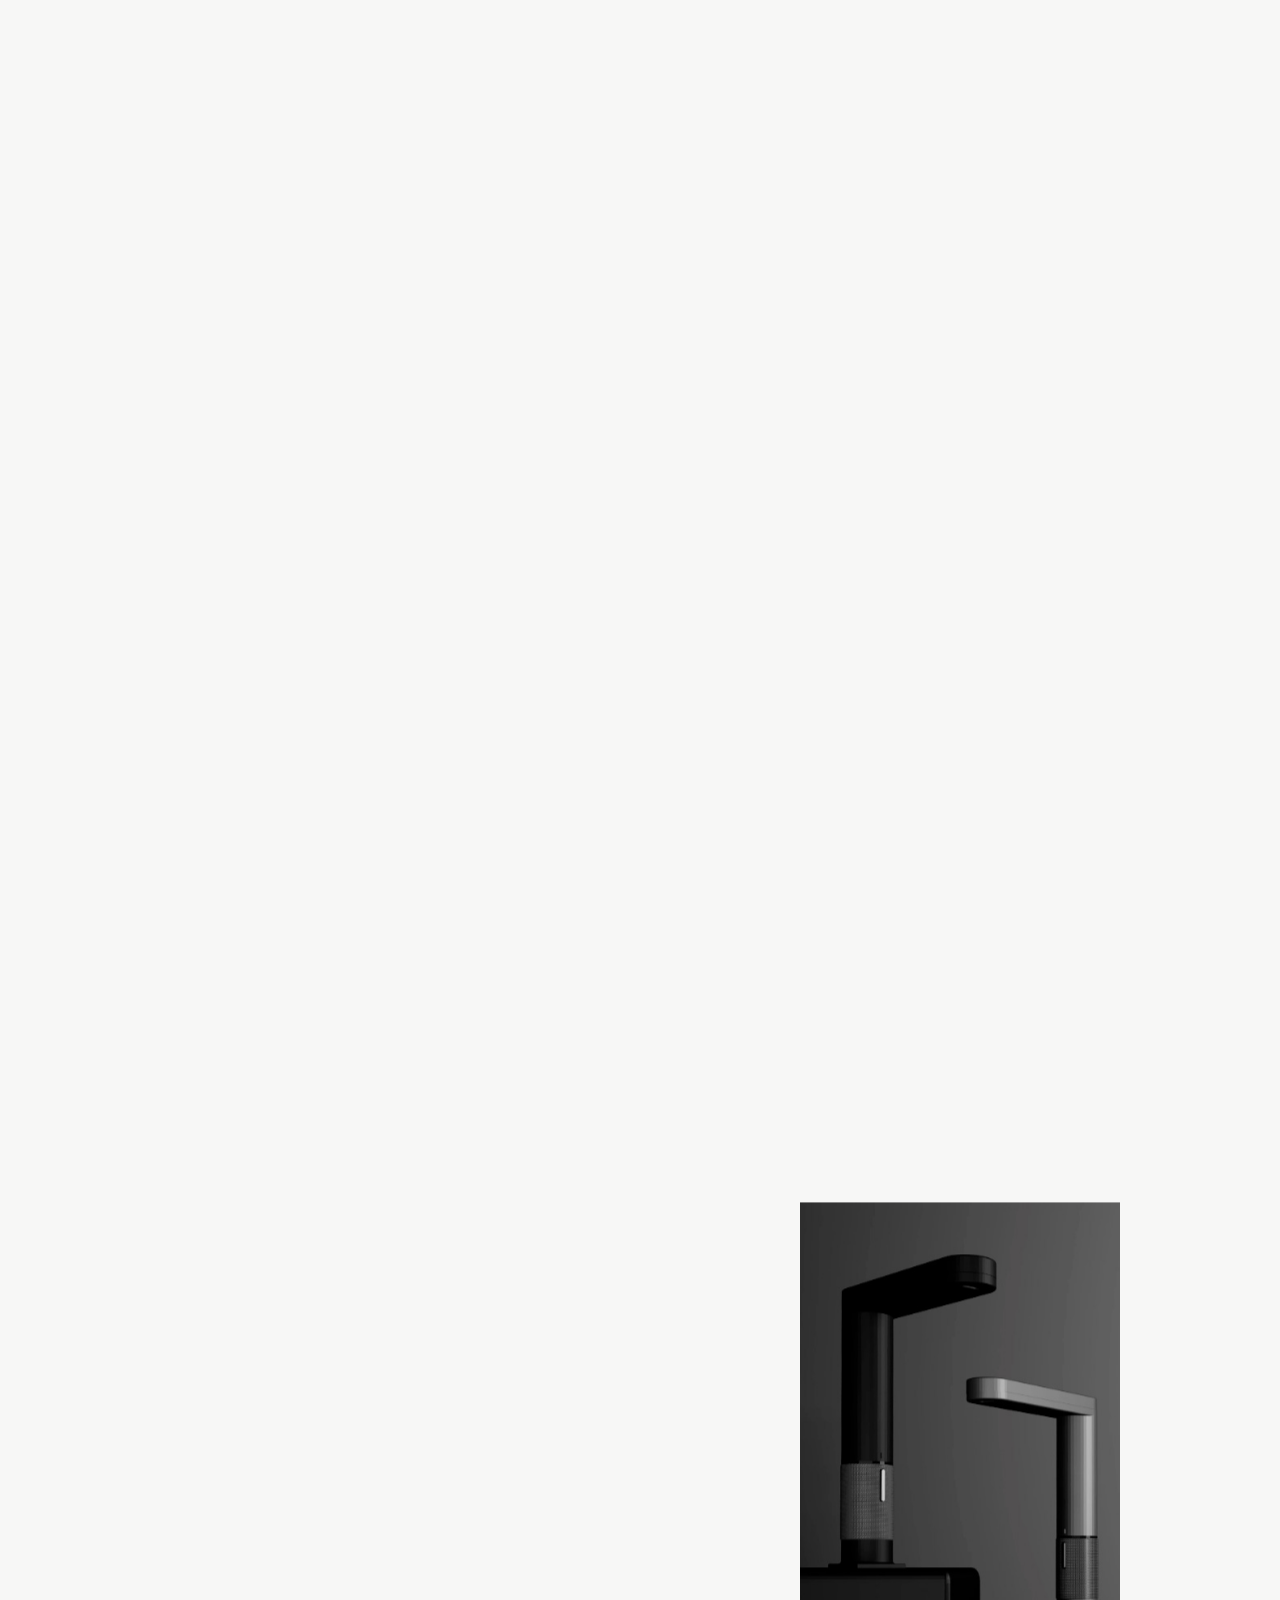
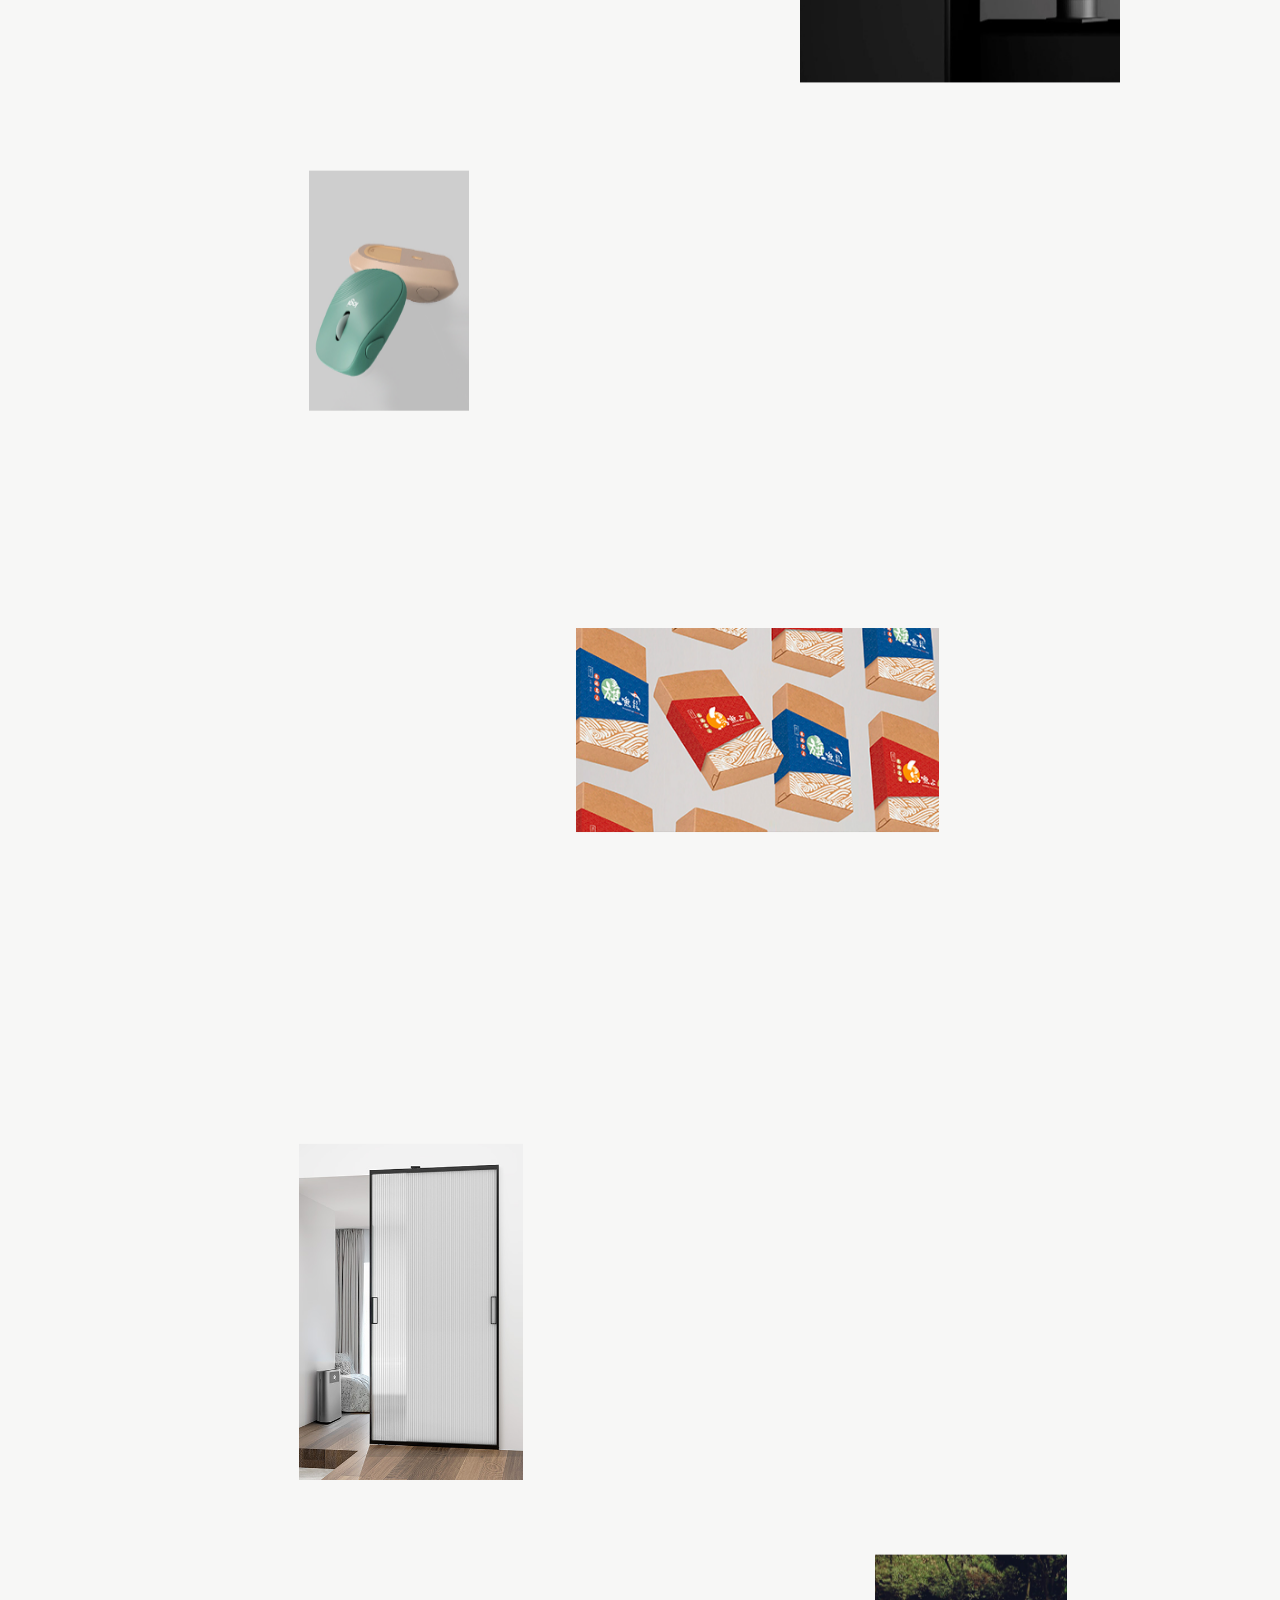
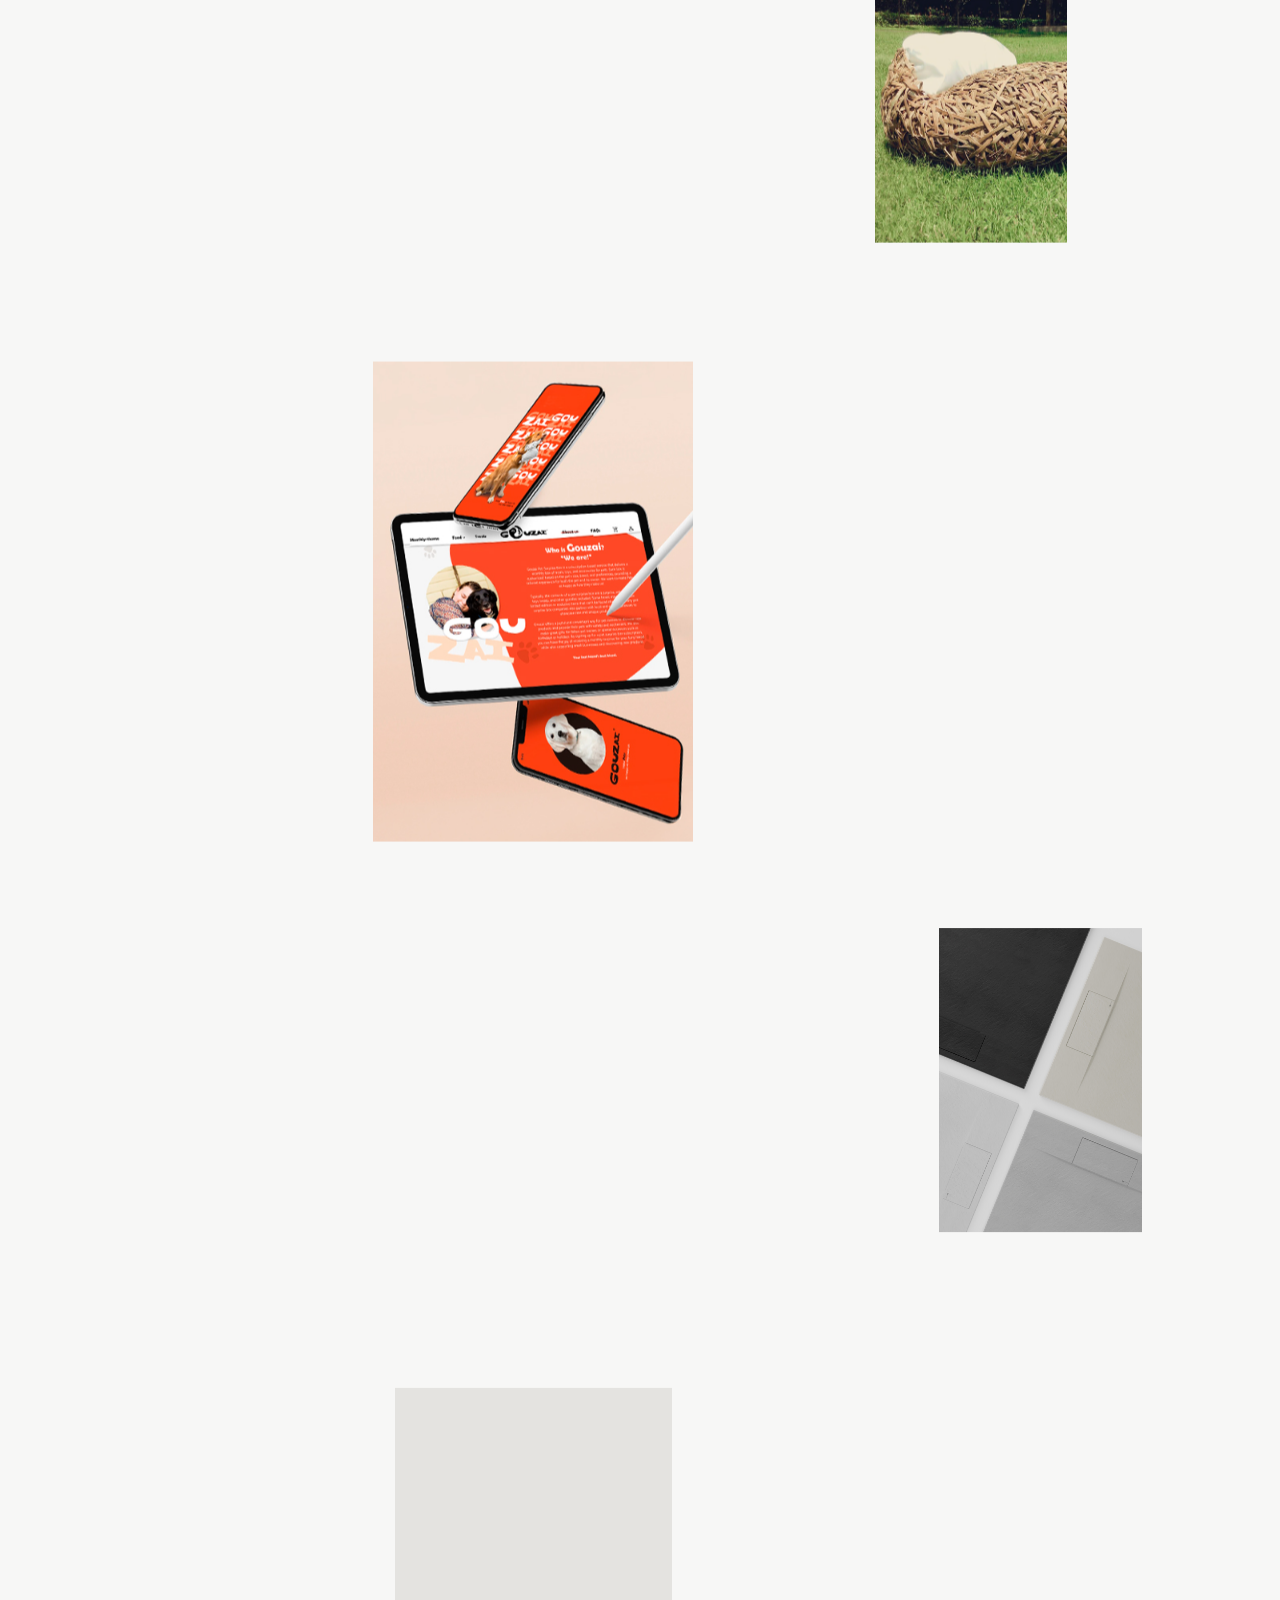
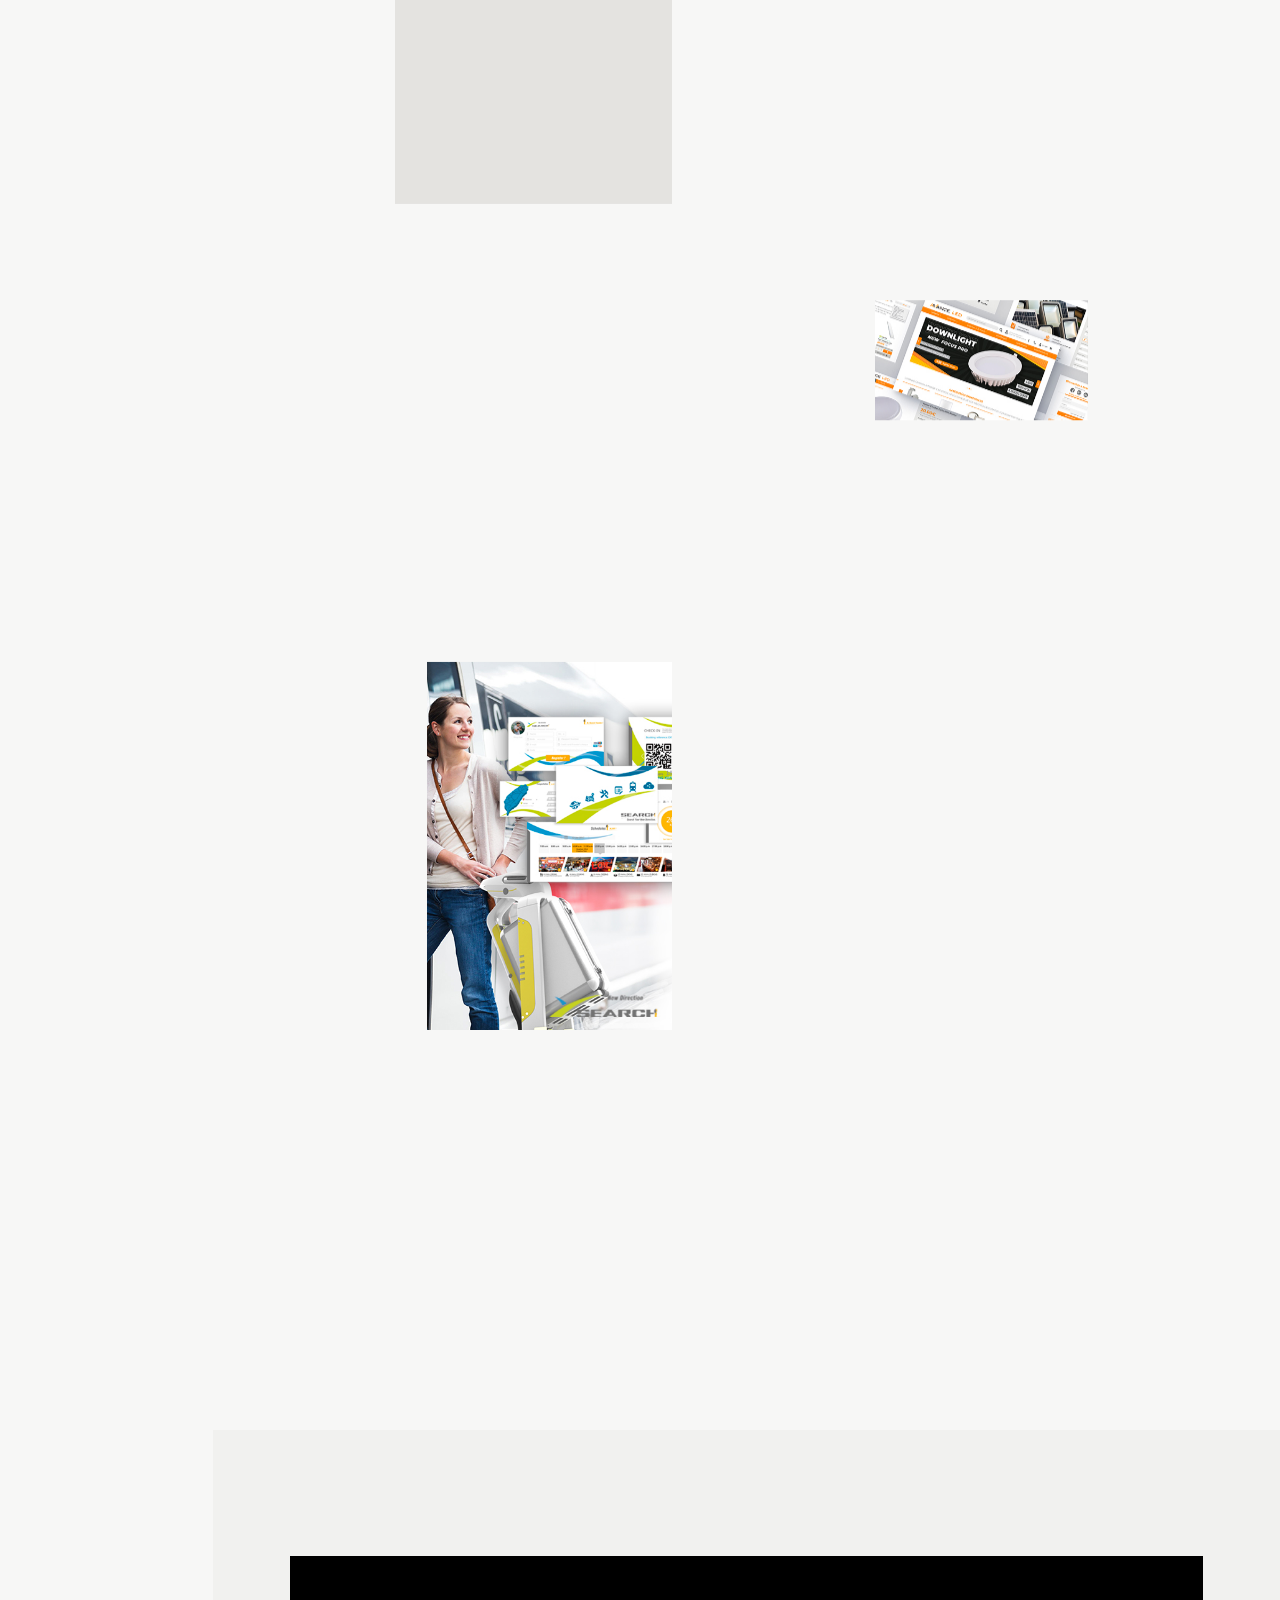
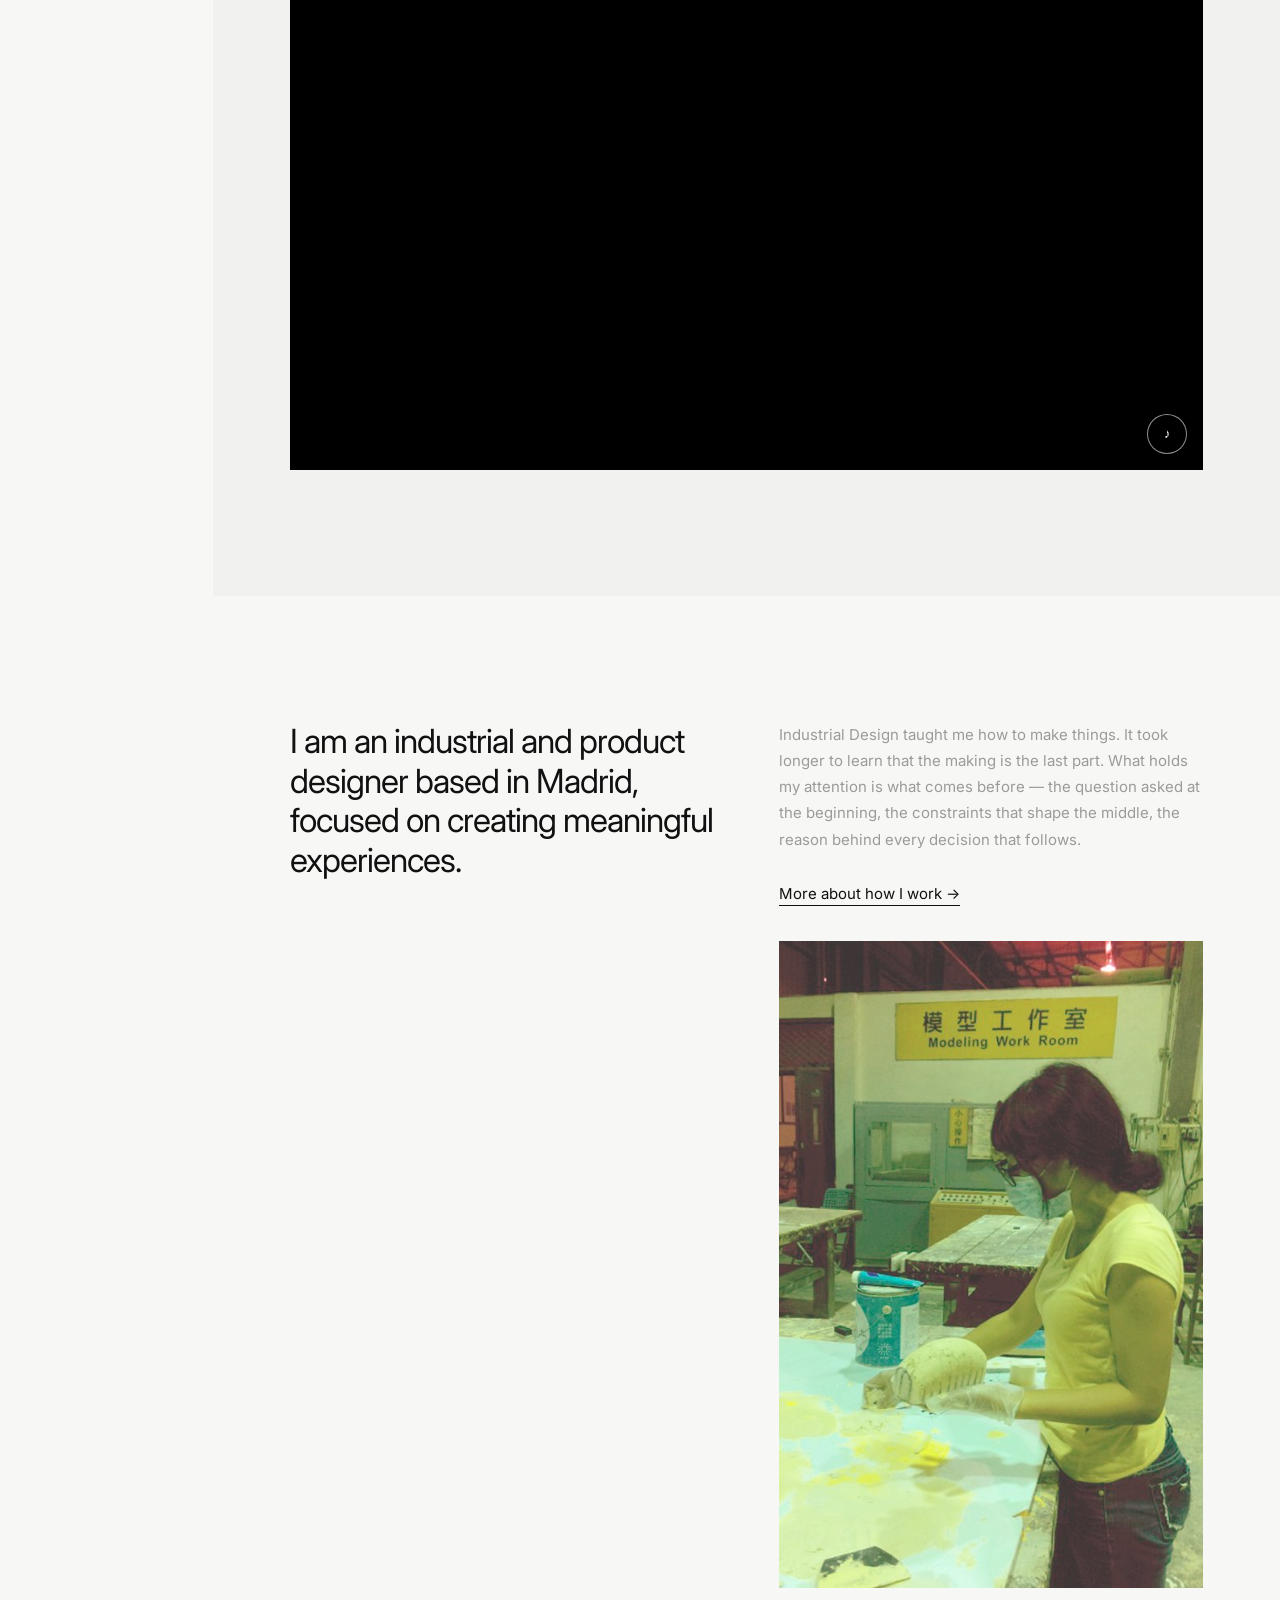
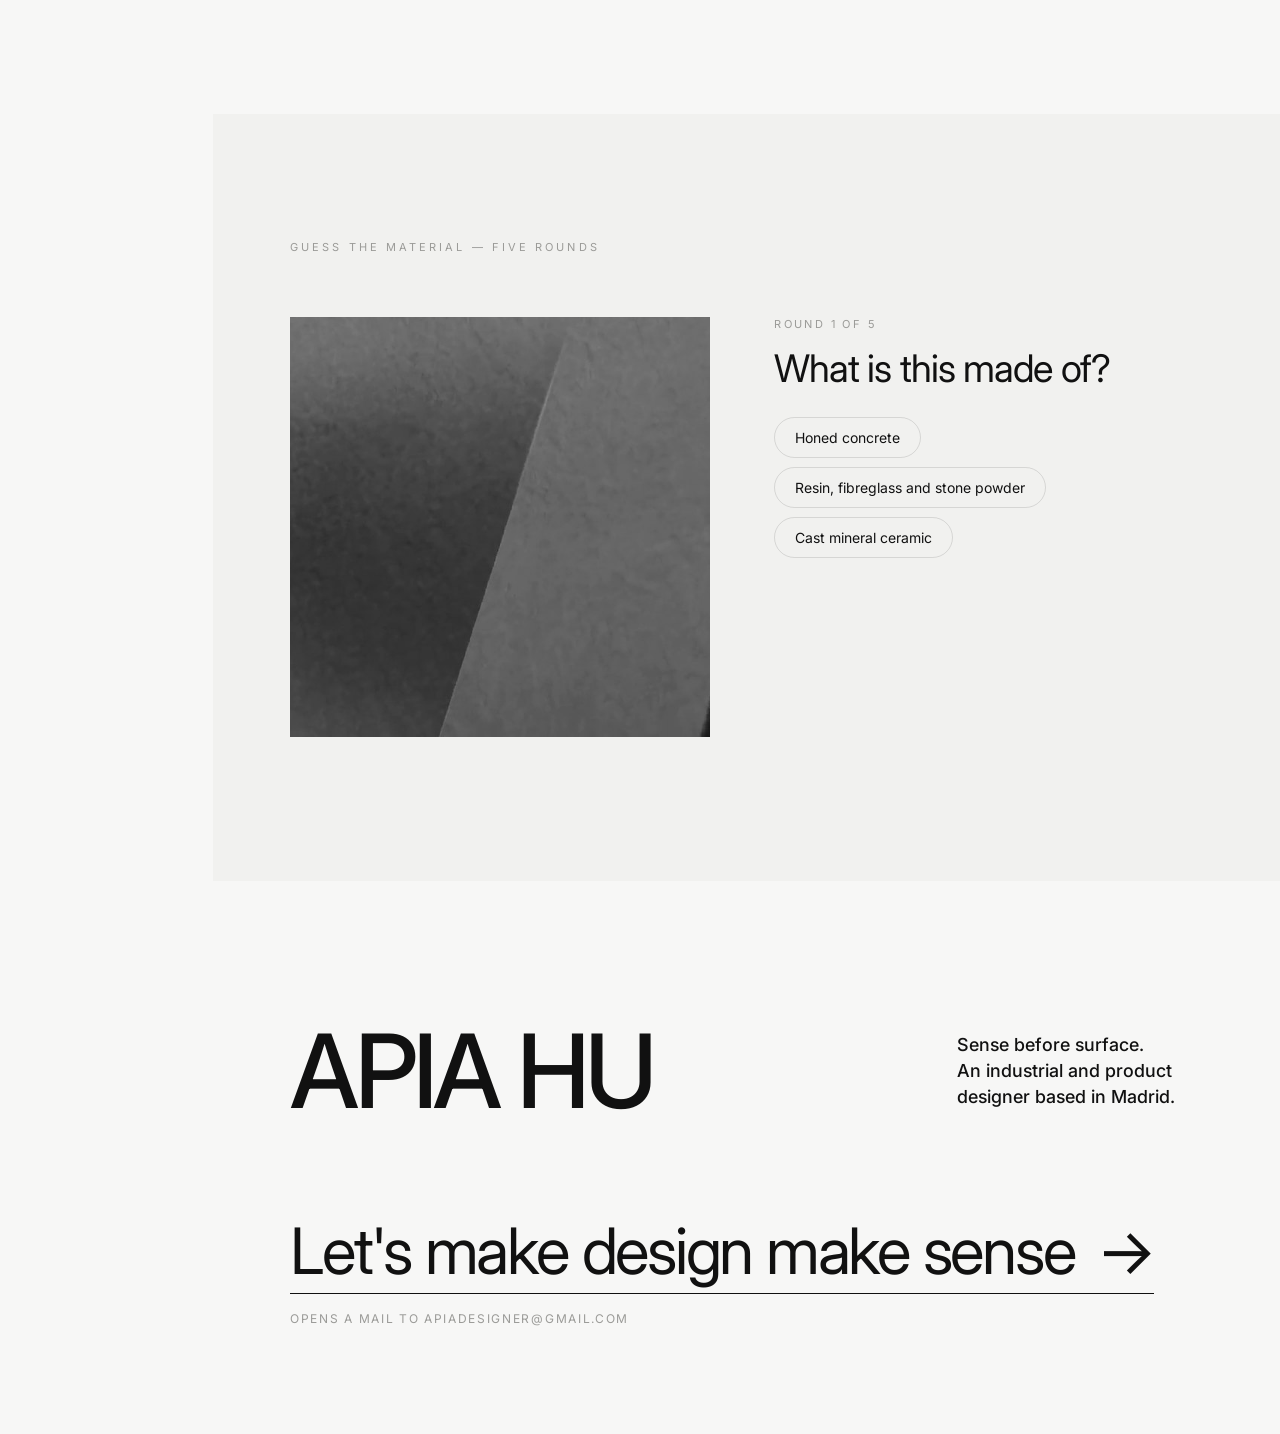
==== commit ced00a0b: "Remove the Service page and nav item, bold Projects, align the Contact section with the page text Co" ====
--- a/index.html
+++ b/index.html
@@ -345,7 +345,7 @@
    OUTRO — the same pair, now as real content at the foot
    ============================================================ */
 .outro{position:relative;z-index:5;background:var(--bg);
-  padding:16vh 4vw calc(12vh + env(safe-area-inset-bottom,0px)) 2vw}
+  padding:16vh 6vw calc(12vh + env(safe-area-inset-bottom,0px)) 6vw}
 .outro-row{display:flex;align-items:center;justify-content:space-between;gap:4vw}
 .outro-mark{white-space:nowrap;flex:none;color:var(--ink);
   font-size:clamp(44px,8vw,140px);font-weight:500;line-height:.9;letter-spacing:-.045em}
@@ -591,7 +591,7 @@
               <li><a href="index.html" class="nav-link">Home</a></li>
               <li><a href="About.html" class="nav-link">About</a></li>
               <li>
-				<a class="nav-link btn-toggle d-flex justify-content-between align-items-center collapsed"
+				<a class="nav-link btn-toggle d-flex justify-content-between align-items-center fw-bold collapsed"
 				  data-bs-toggle="collapse" data-bs-target="#pages-collapse" aria-expanded="false">
 				  Projects
 				</a>
@@ -625,10 +625,6 @@
                 </div>
               </li>
               <li><a href="#outro" class="nav-link">Contact</a></li>
-              <li><a href="service.html"
-                  class="nav-link d-flex justify-content-between align-items-center fw-bold"><span id="navProLabel">Get PRO</span> <svg width="18" height="18" viewBox="0 0 24 24">
-                    <use xlink:href="#cart"></use>
-                  </svg></a></li>
             </ul>
           </nav>
         </div>
@@ -800,7 +796,7 @@
         <h3 id="gameScore"></h3>
         <p>Every project on this page starts with a material question like that one. If you have one of your own, that is the best place to begin.</p>
         <div class="game-actions">
-          <a href="service.html">Start a brief &rarr;</a>
+          <a href="#outro">Start a brief &rarr;</a>
           <button id="gameAgain" type="button">Play again</button>
         </div>
       </div>
@@ -1069,7 +1065,6 @@
   <script src="js/script.js"></script>
   <script src="js/intro.js"></script>
   <script src="js/cursor.js"></script>
-  <script src="js/nav-label-swap.js"></script>
   <script src="js/page-transition.js"></script>
 </body>
 
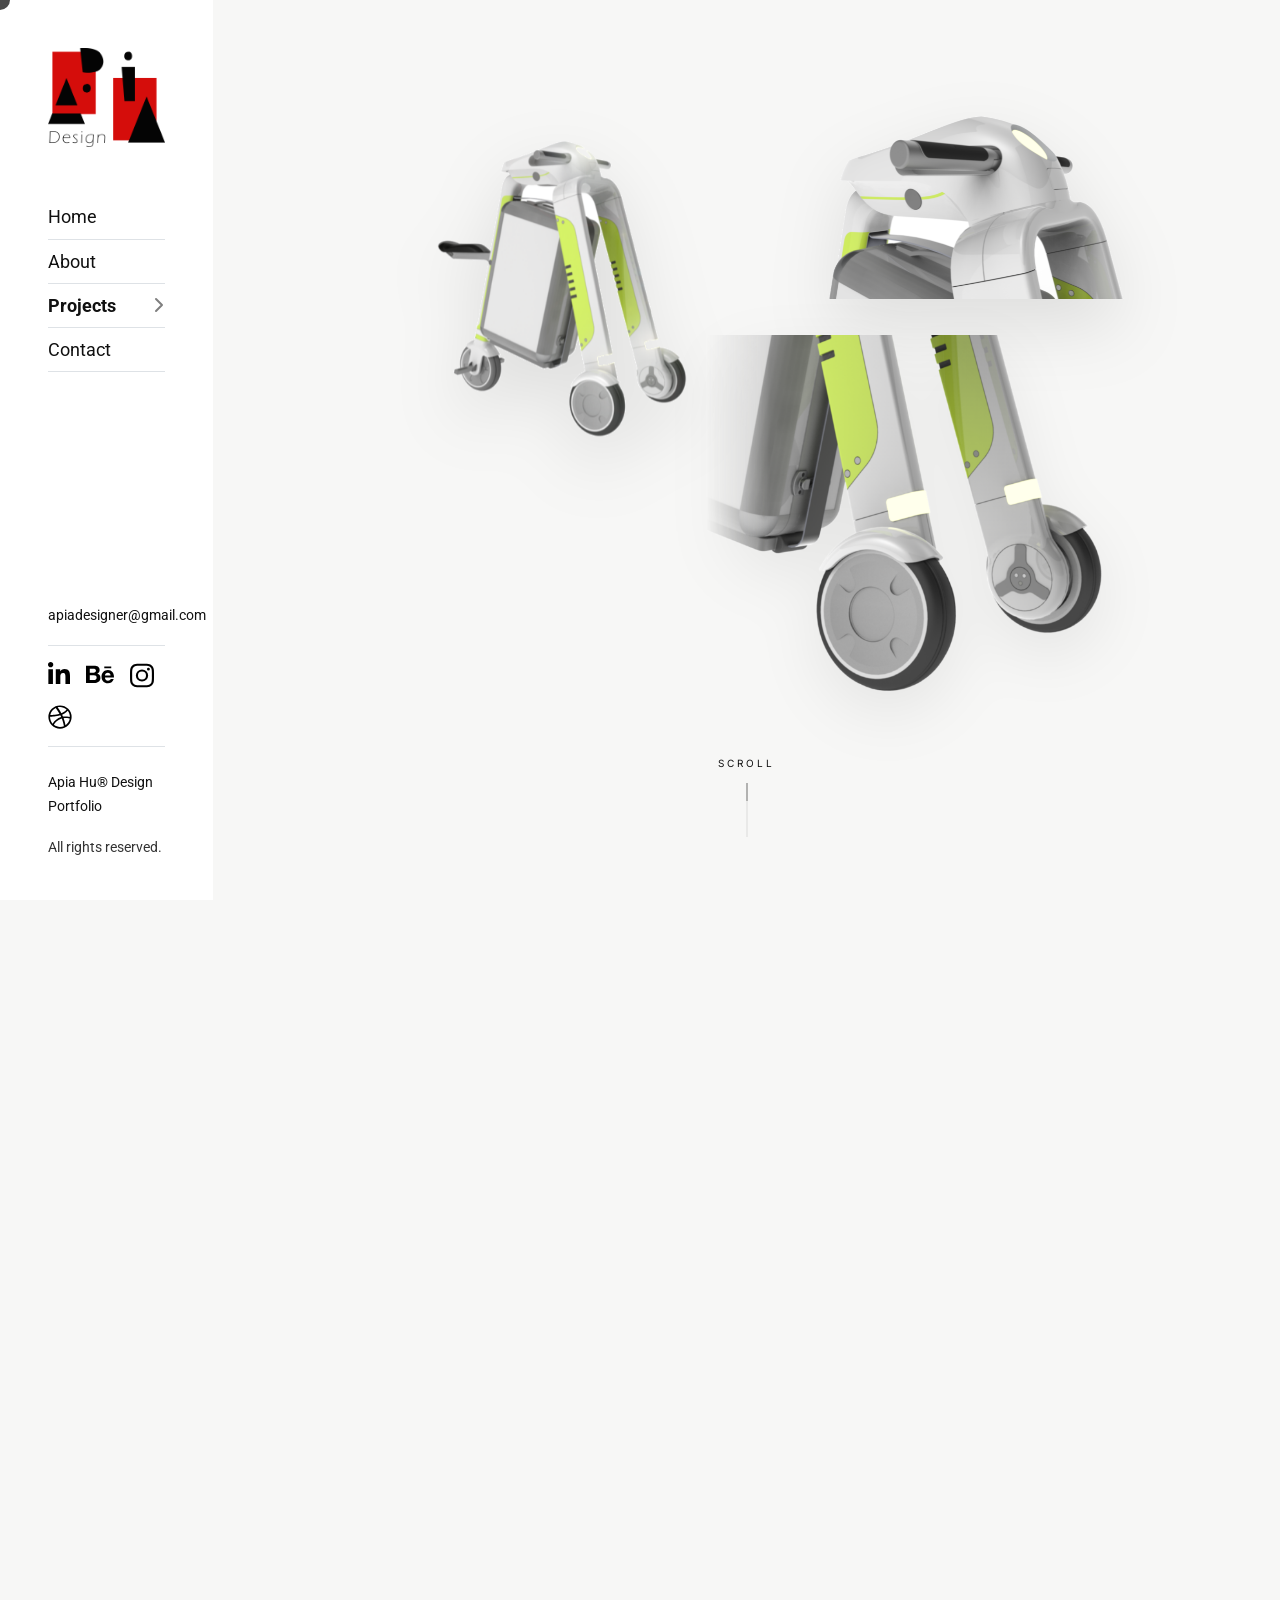
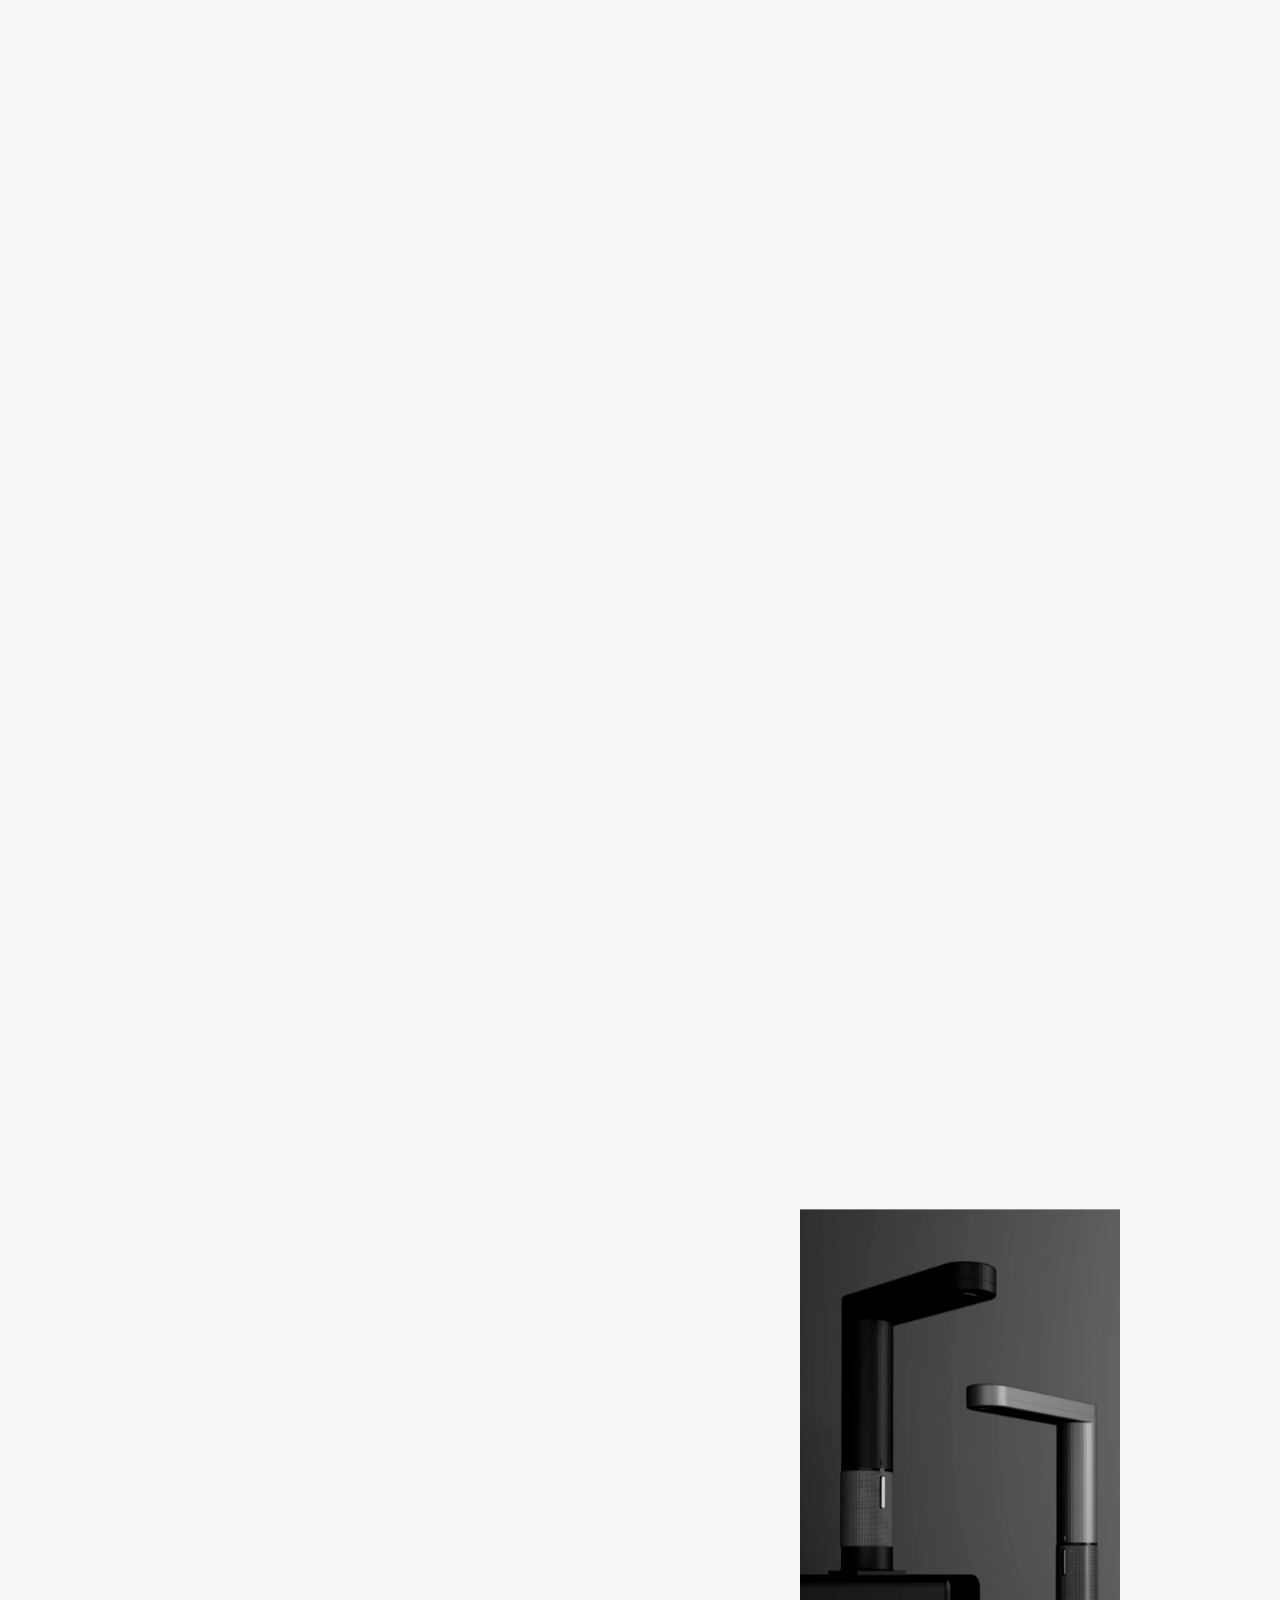
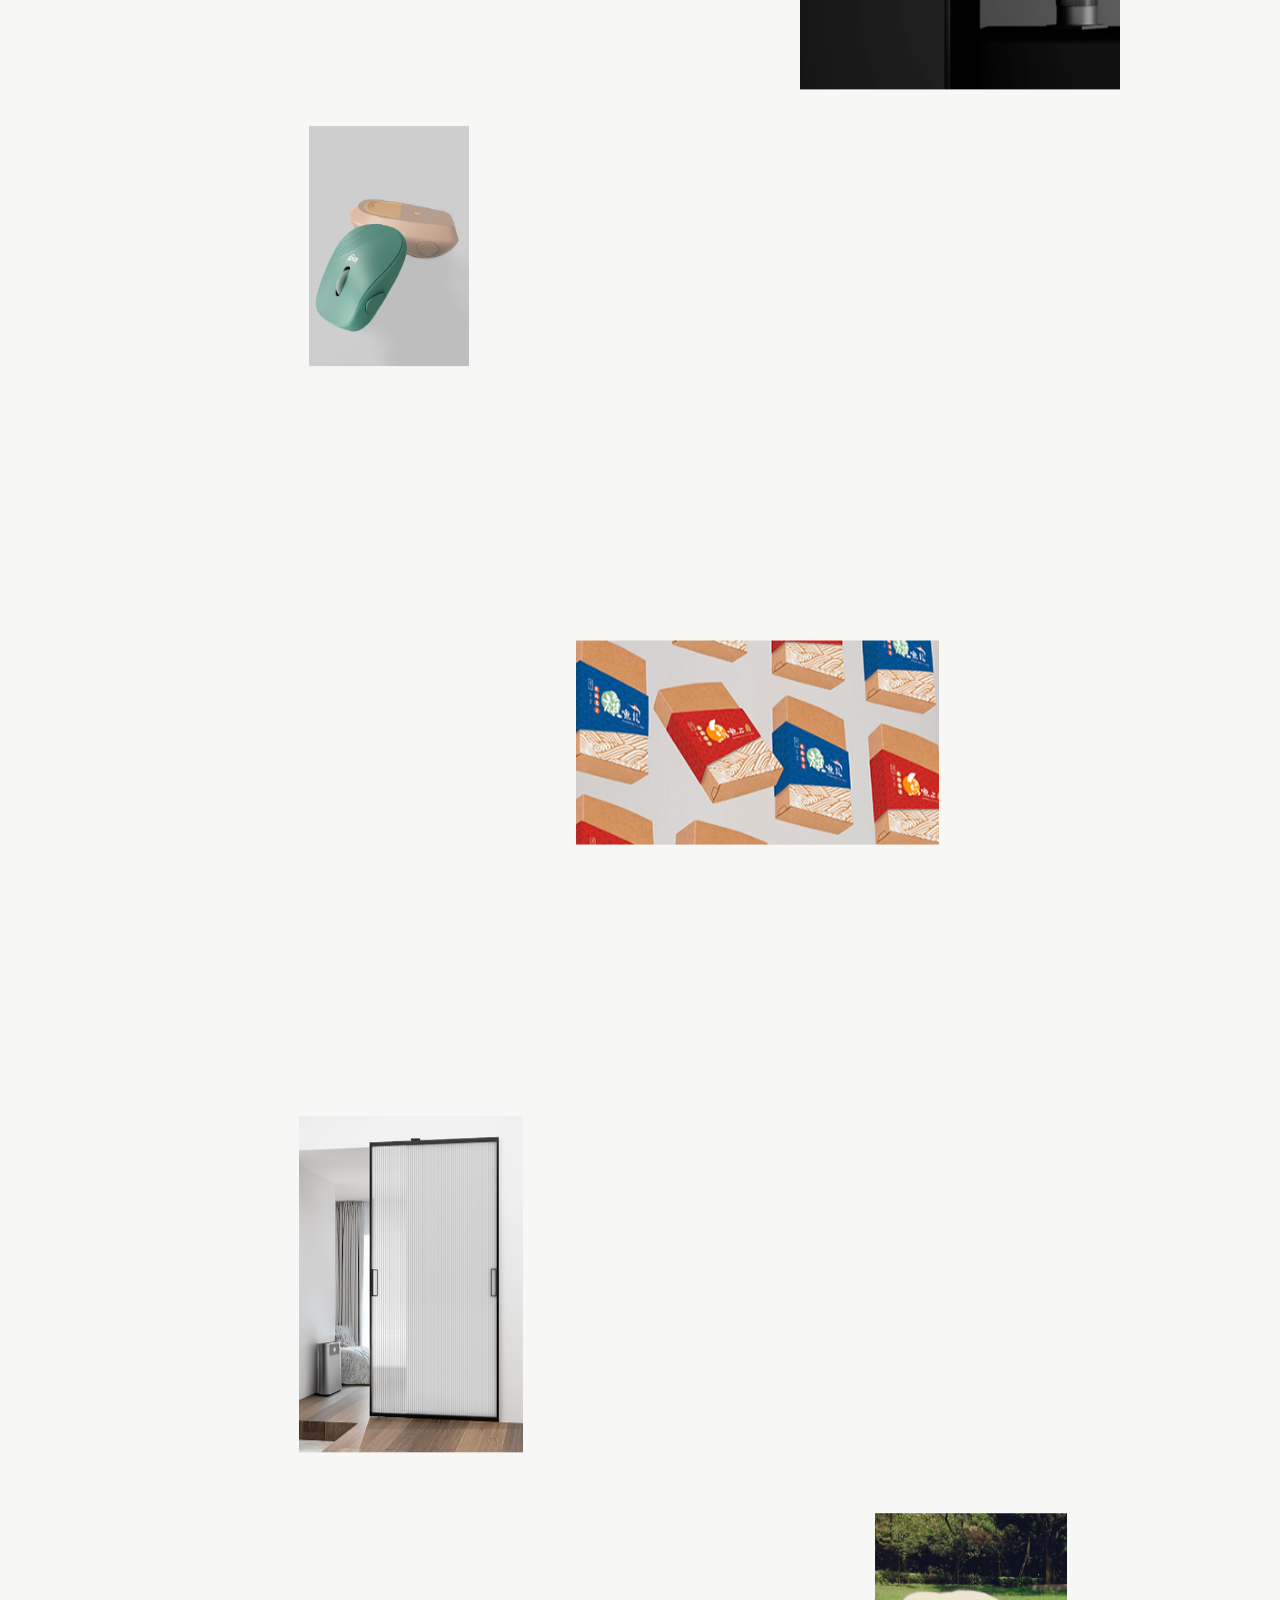
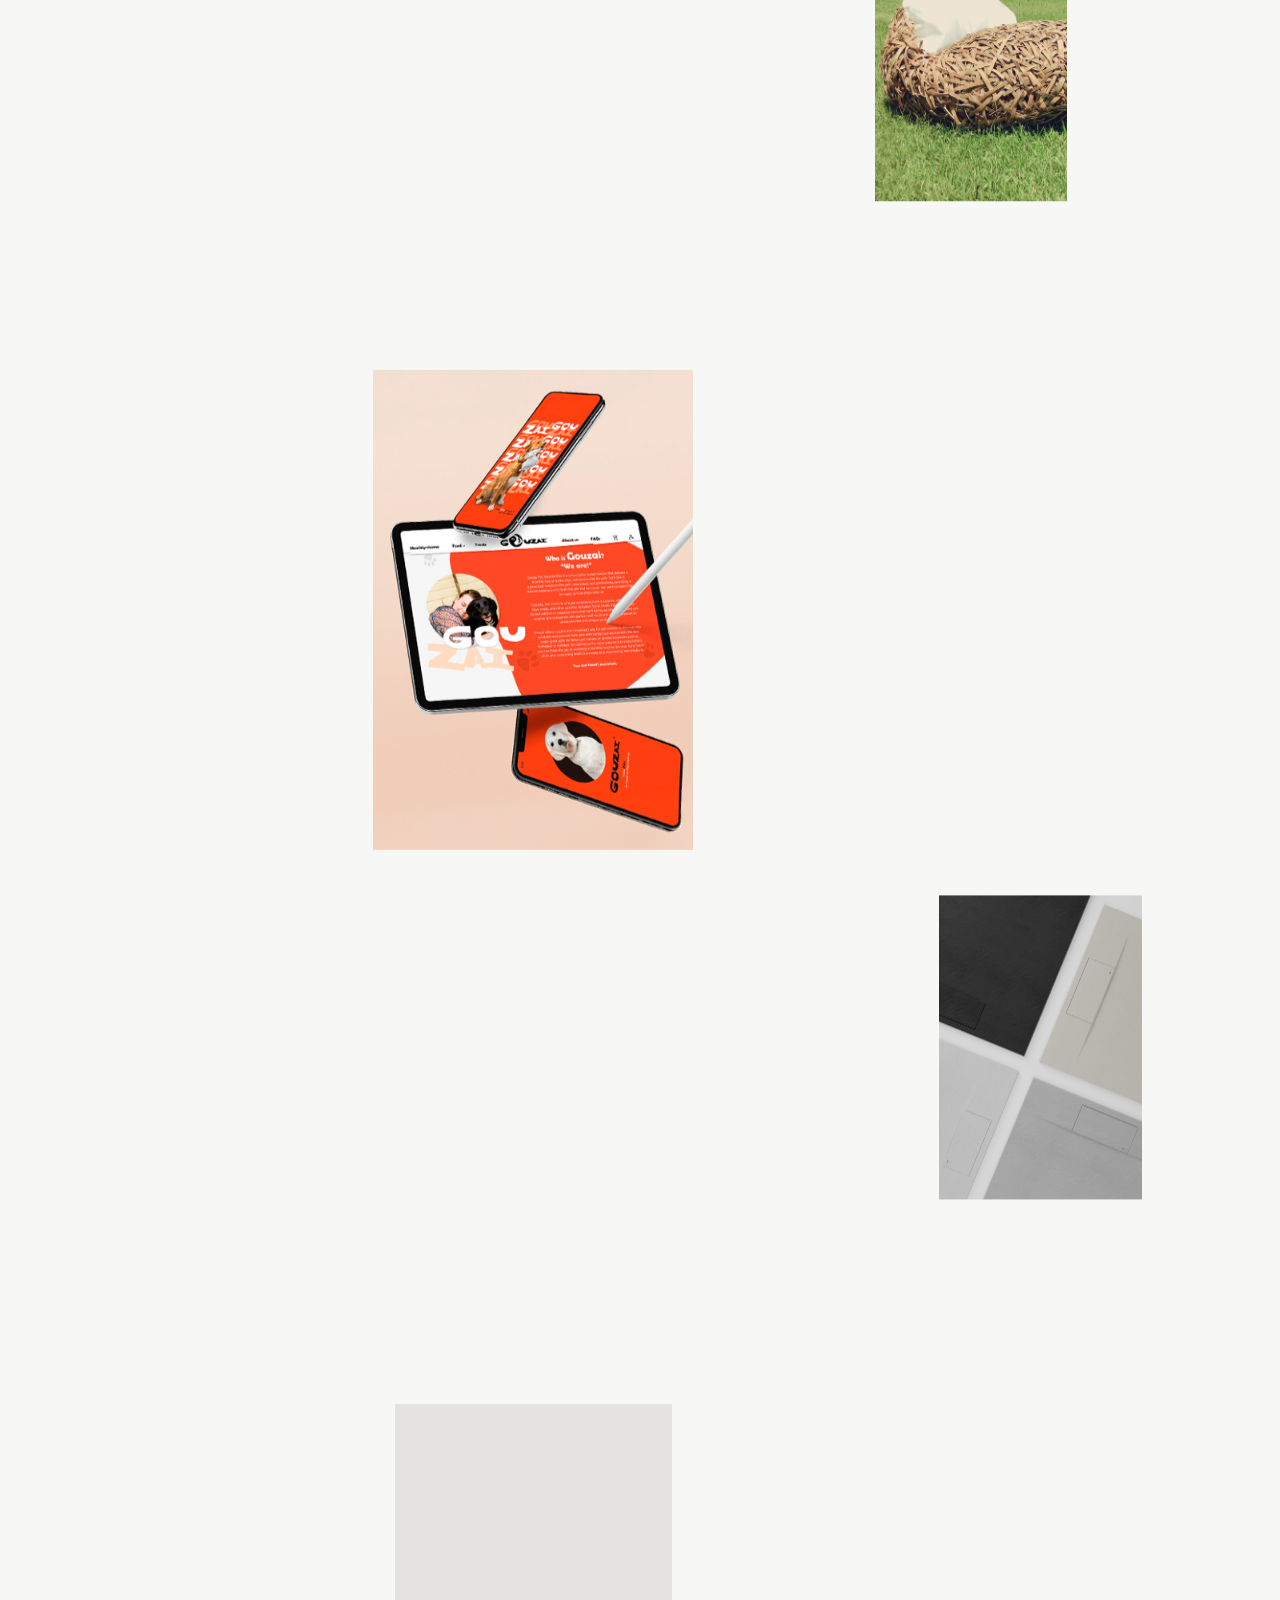
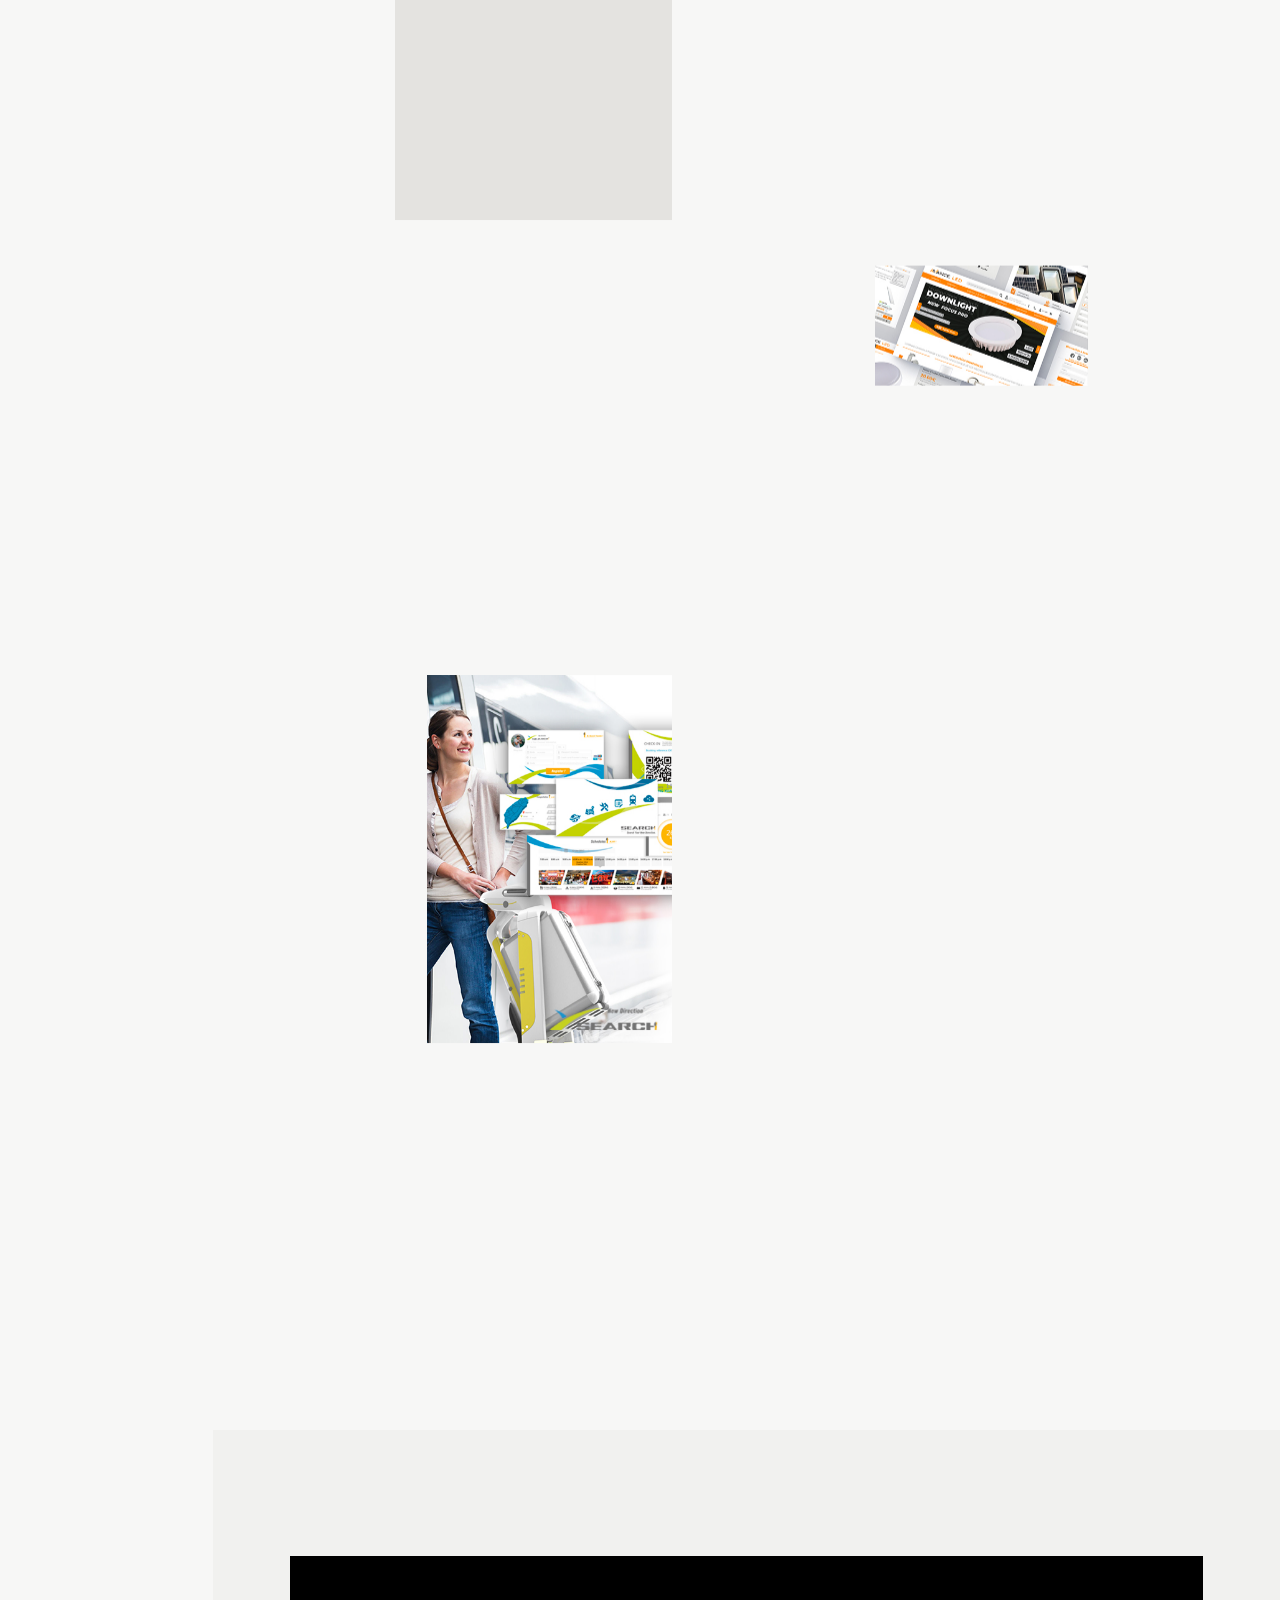
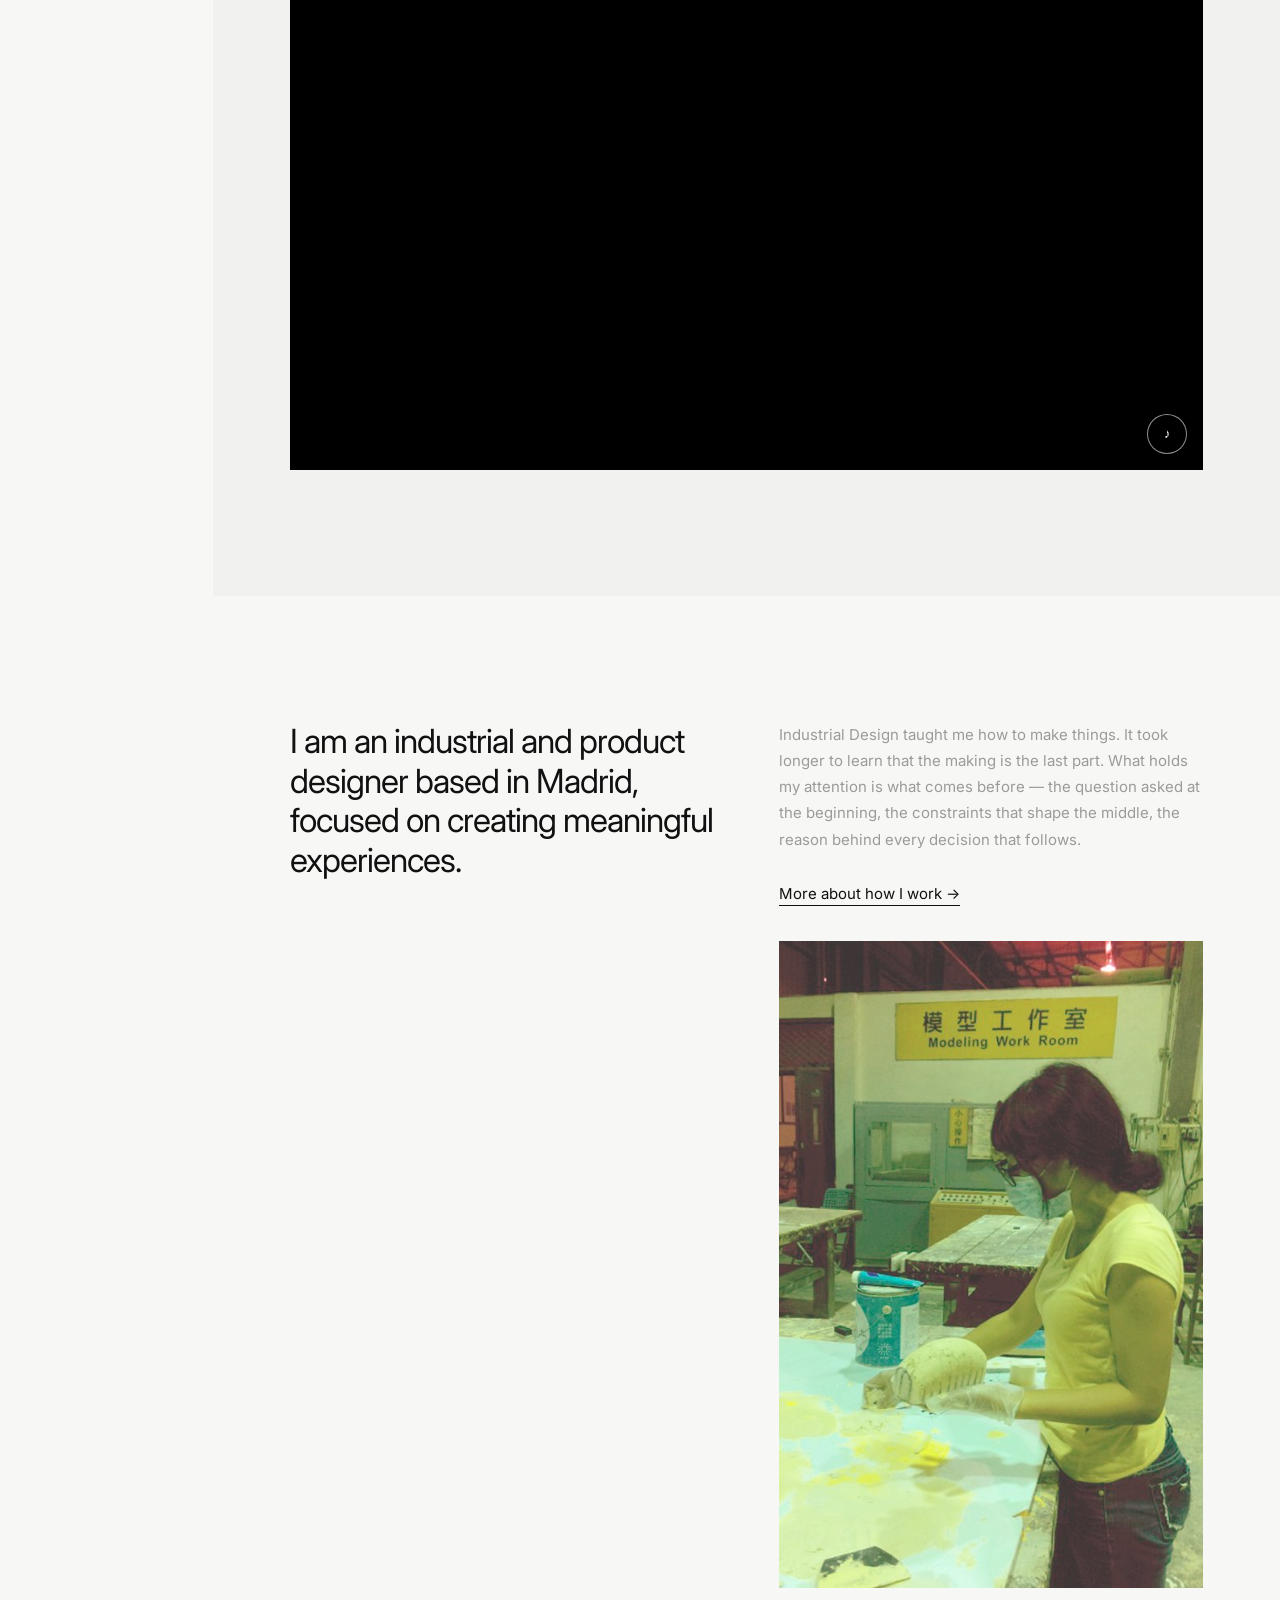
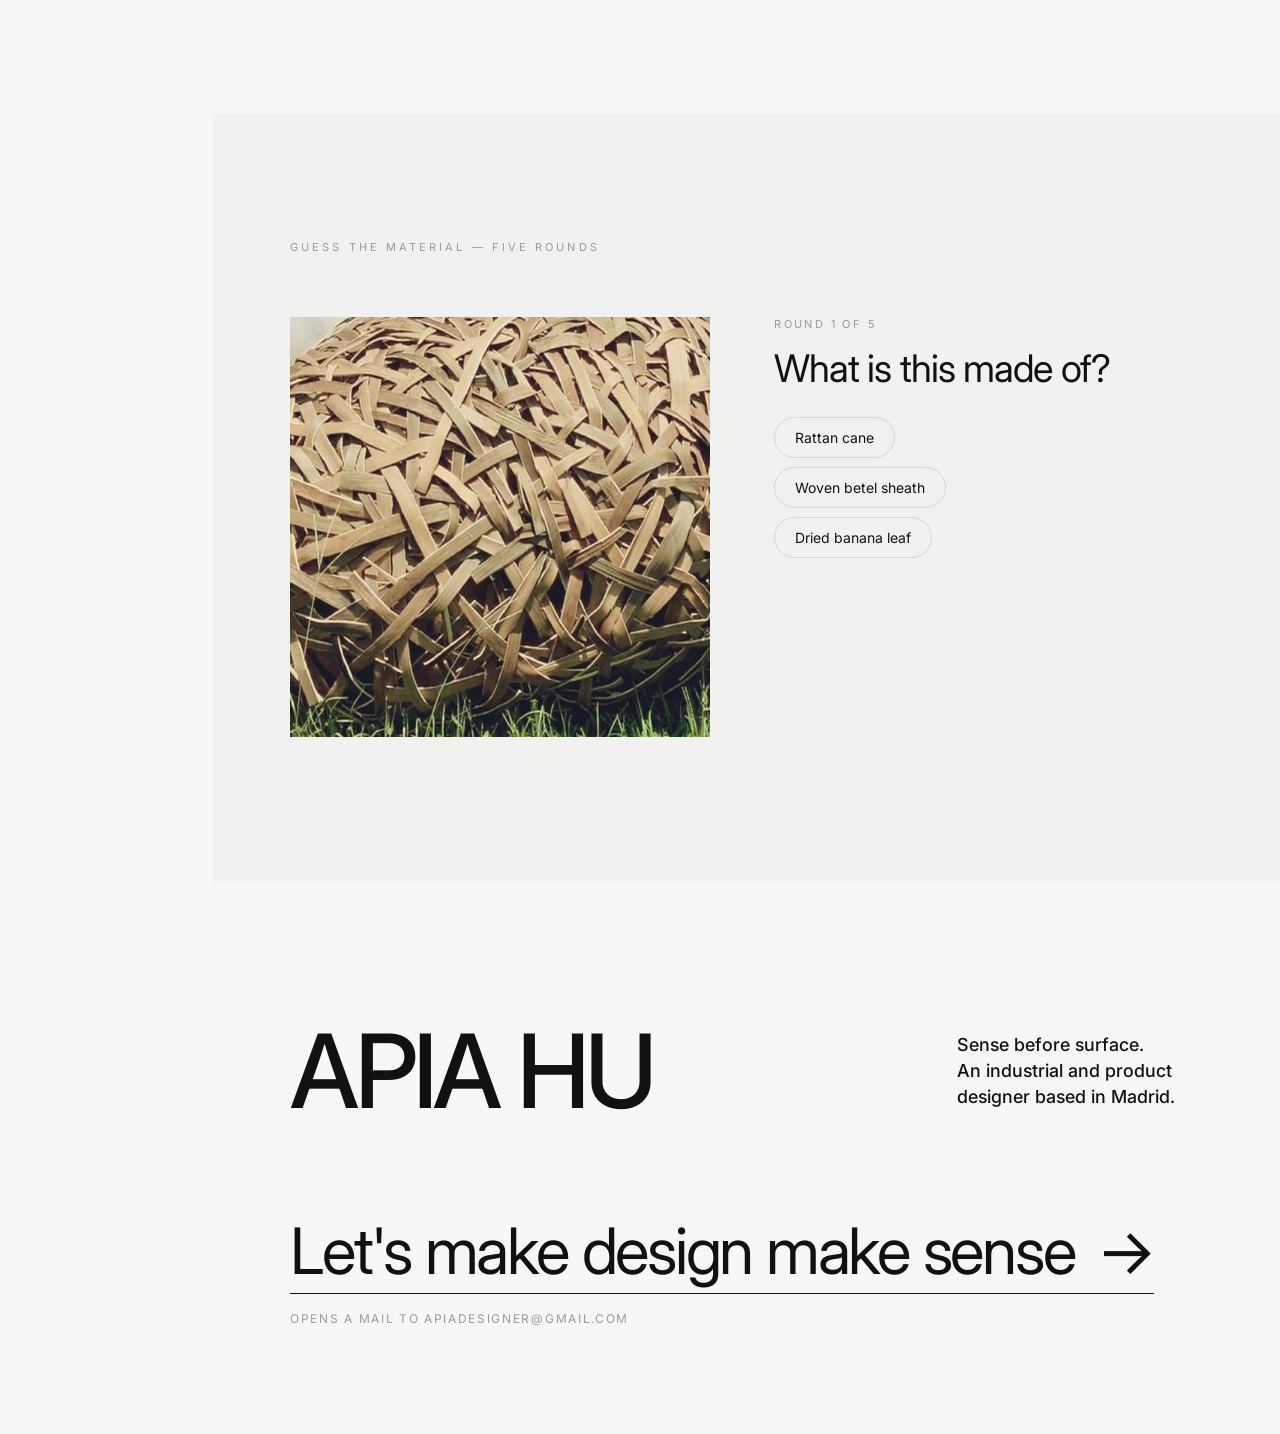
==== commit f2d2bccd: "Align the homepage background APIA HU with the page text Co-Authored-By: Claude Sonnet 5.5 <noreply@" ====
--- a/index.html
+++ b/index.html
@@ -99,7 +99,7 @@
   opacity:0;transition:opacity .8s ease;
   /* lifted so the pair sits level with the upper part of the wheel render */
   display:flex;align-items:center;justify-content:space-between;
-  gap:4vw;padding:0 4vw 26vh 2vw;
+  gap:4vw;padding:0 6vw 26vh 6vw;
 }
 .backdrop.show{opacity:1}
 /* raised only while the text crosses the hero artwork */
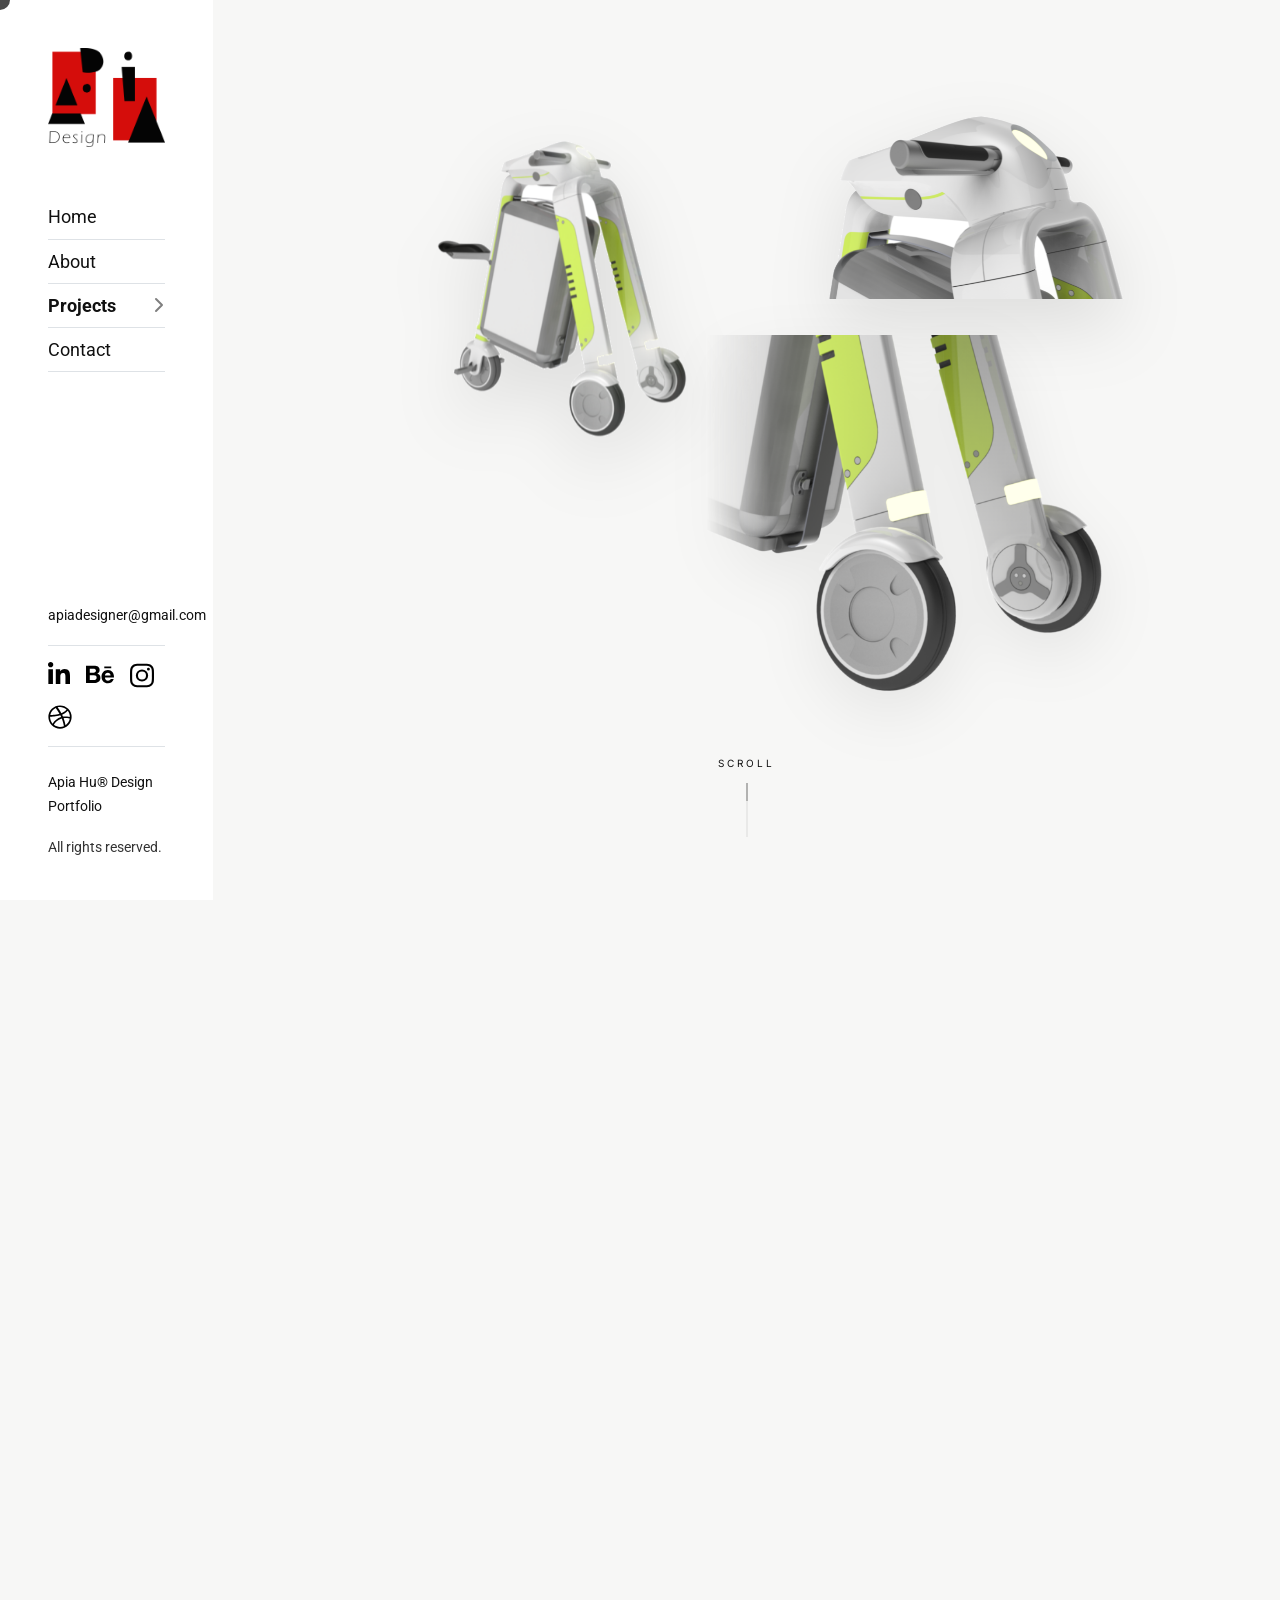
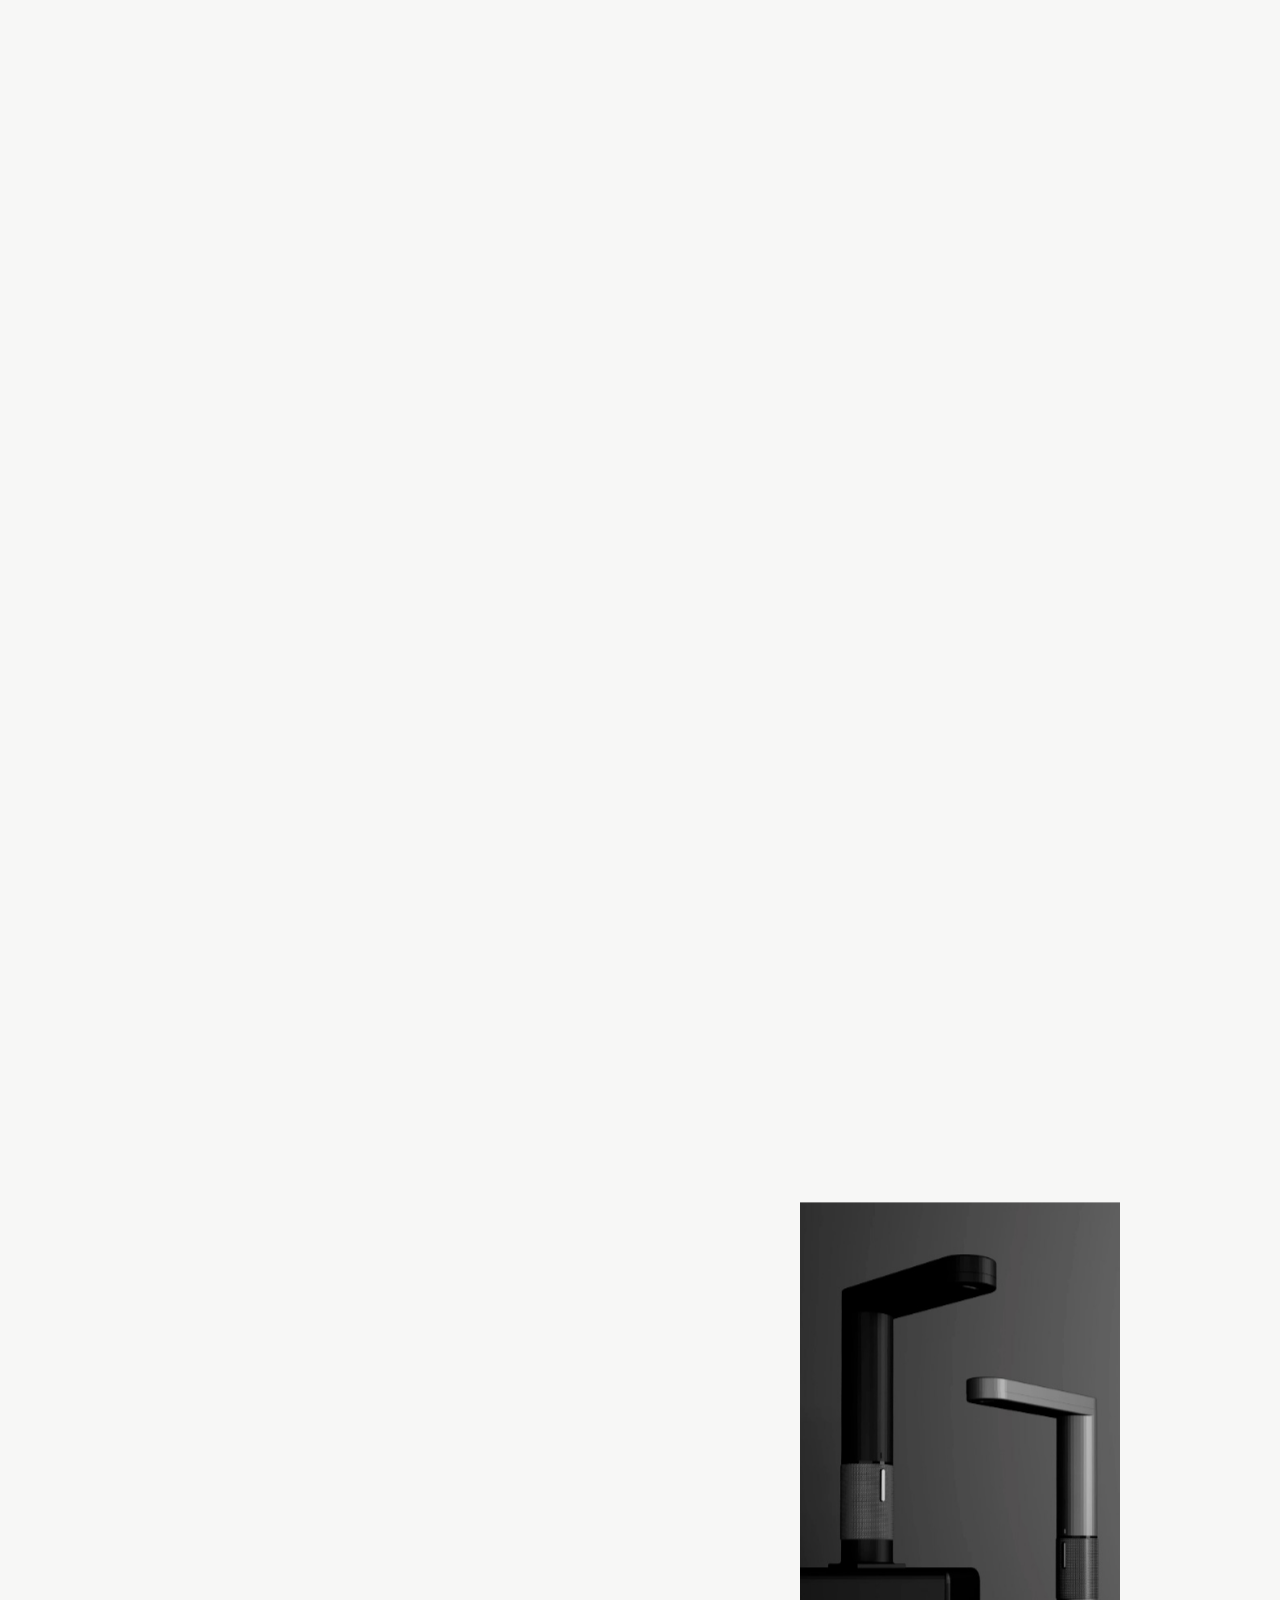
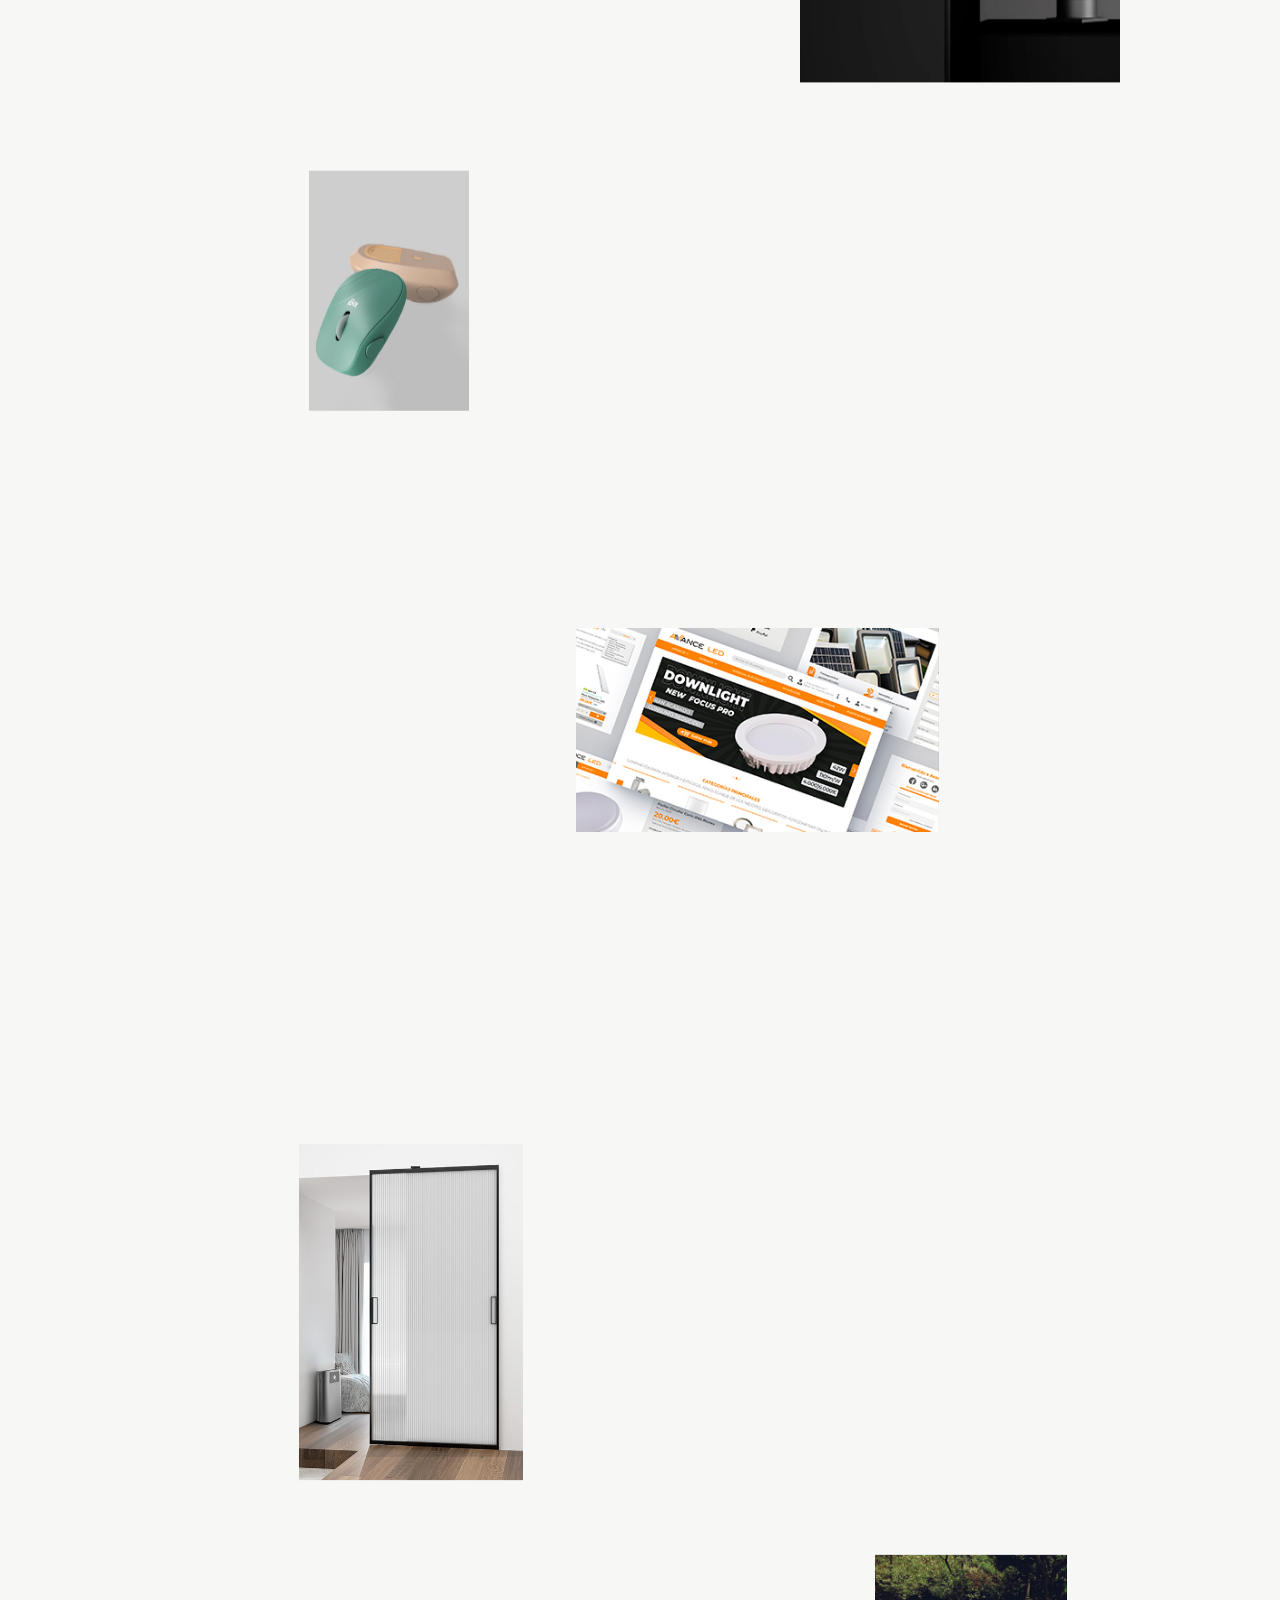
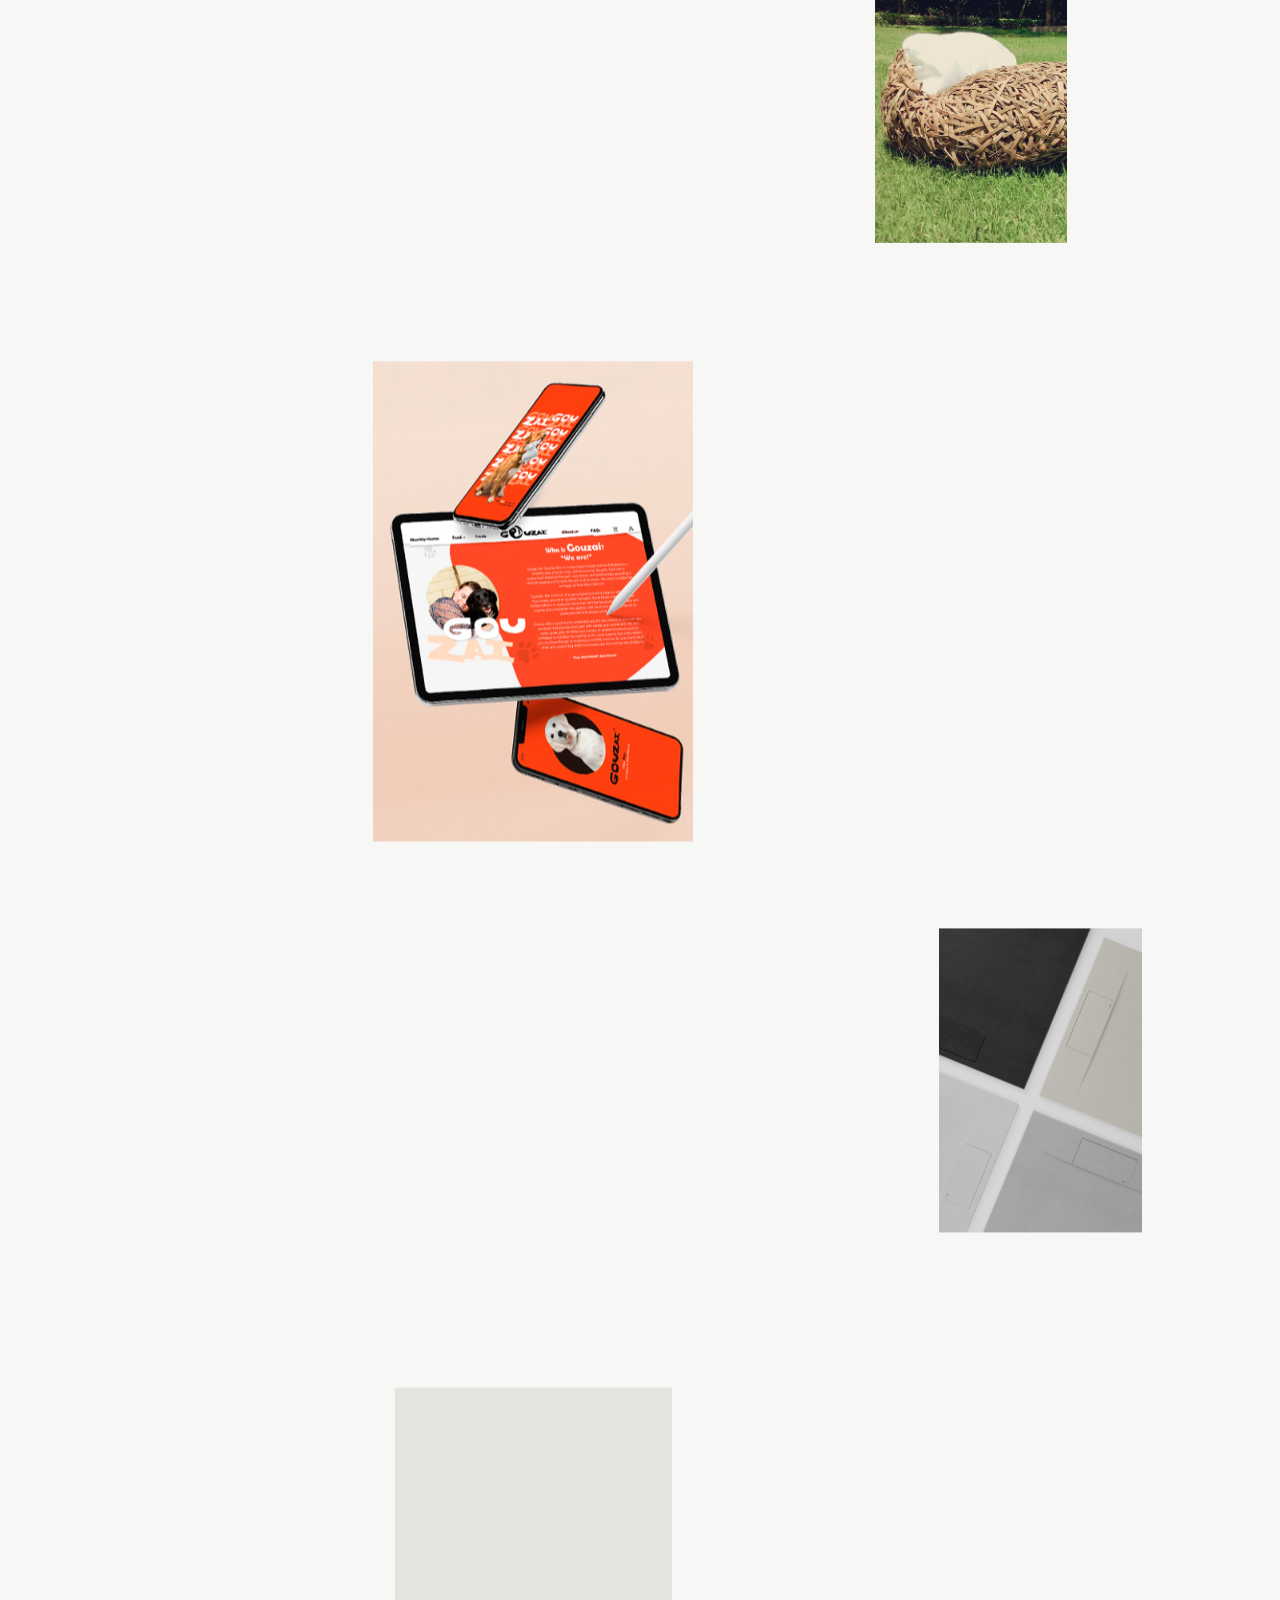
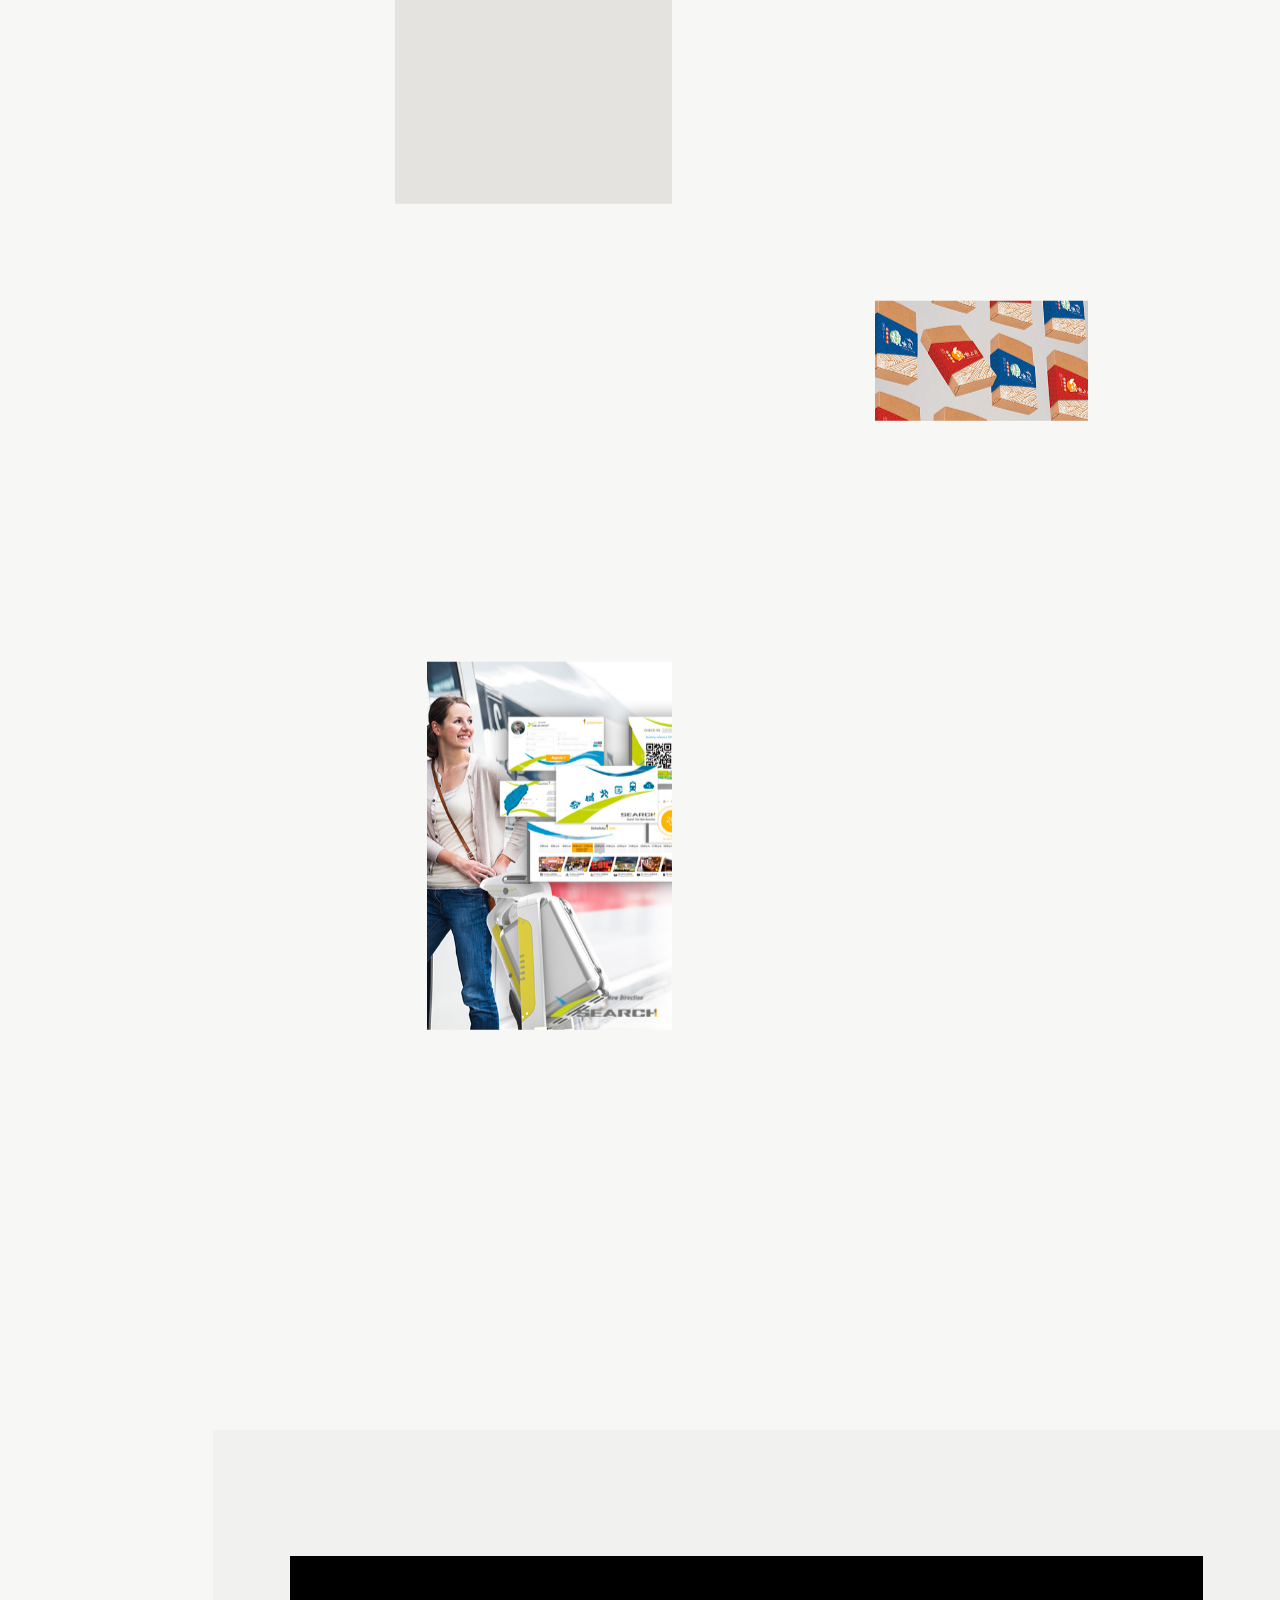
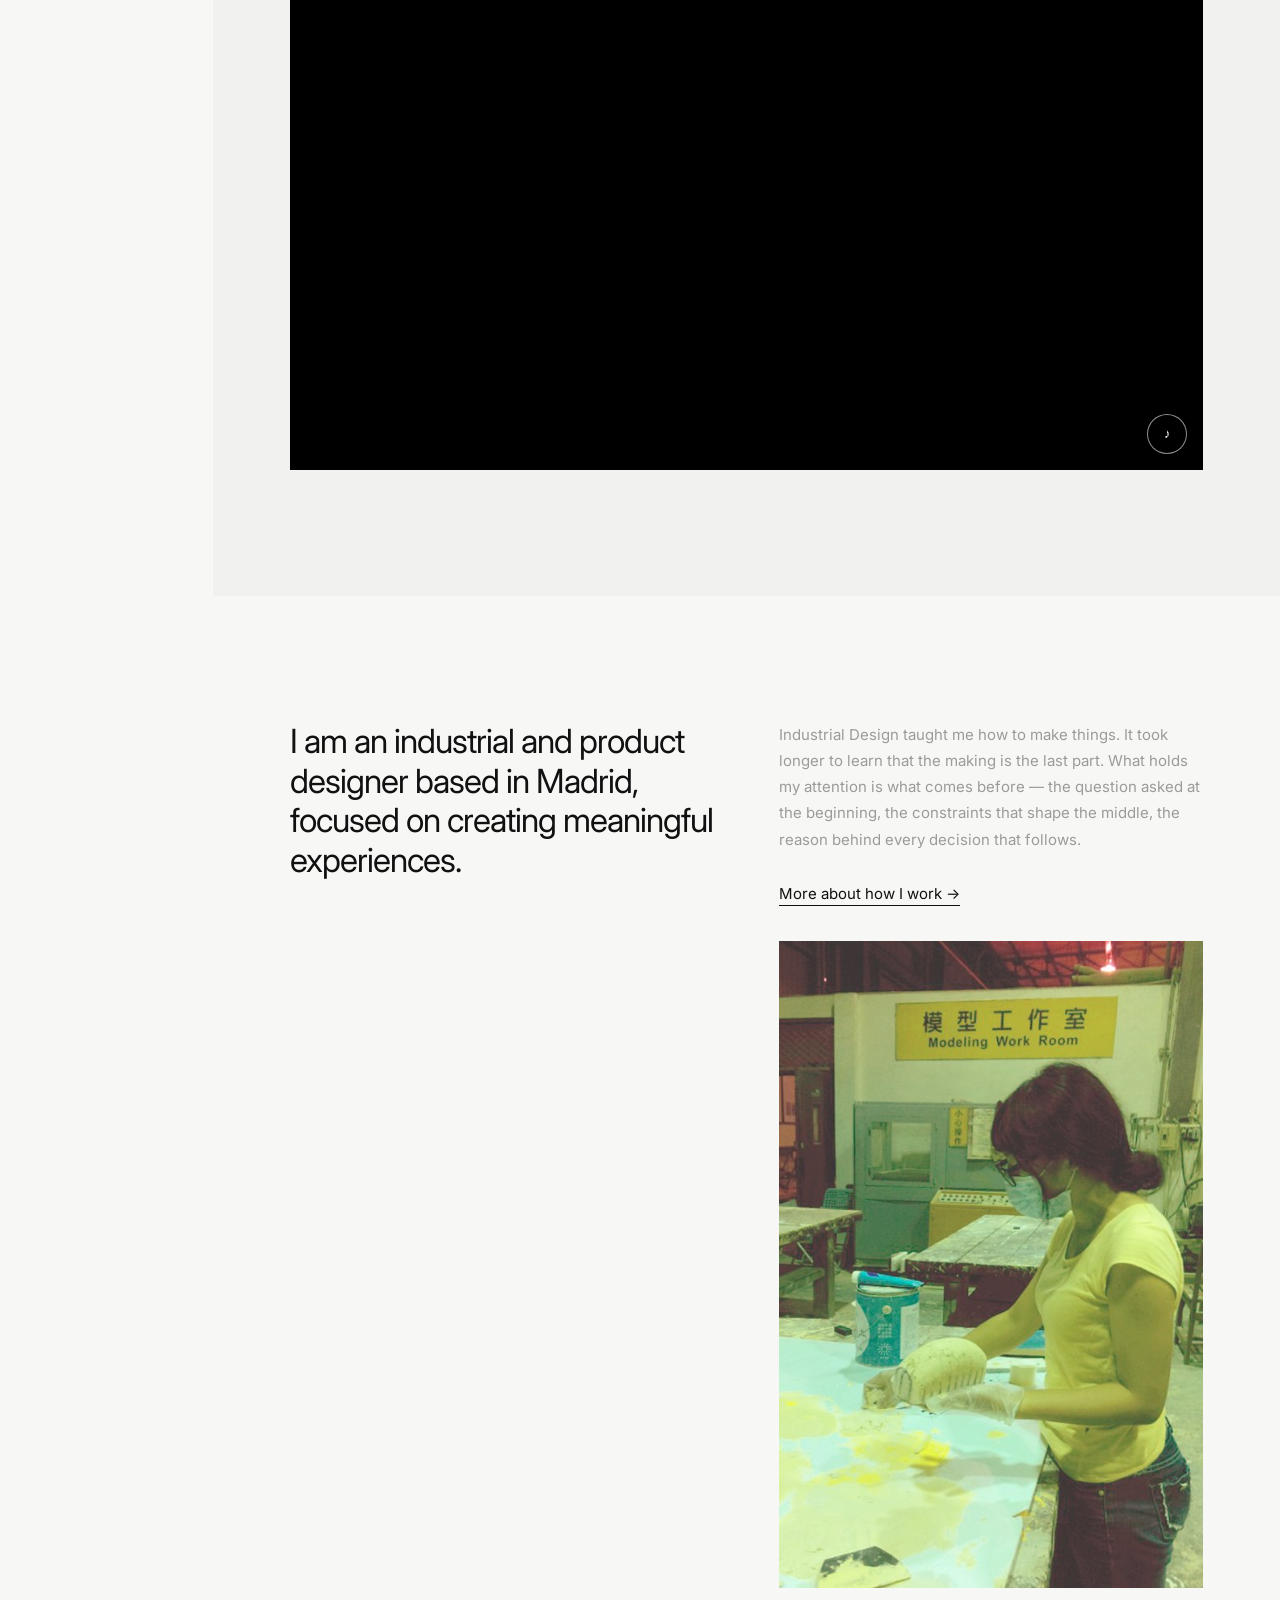
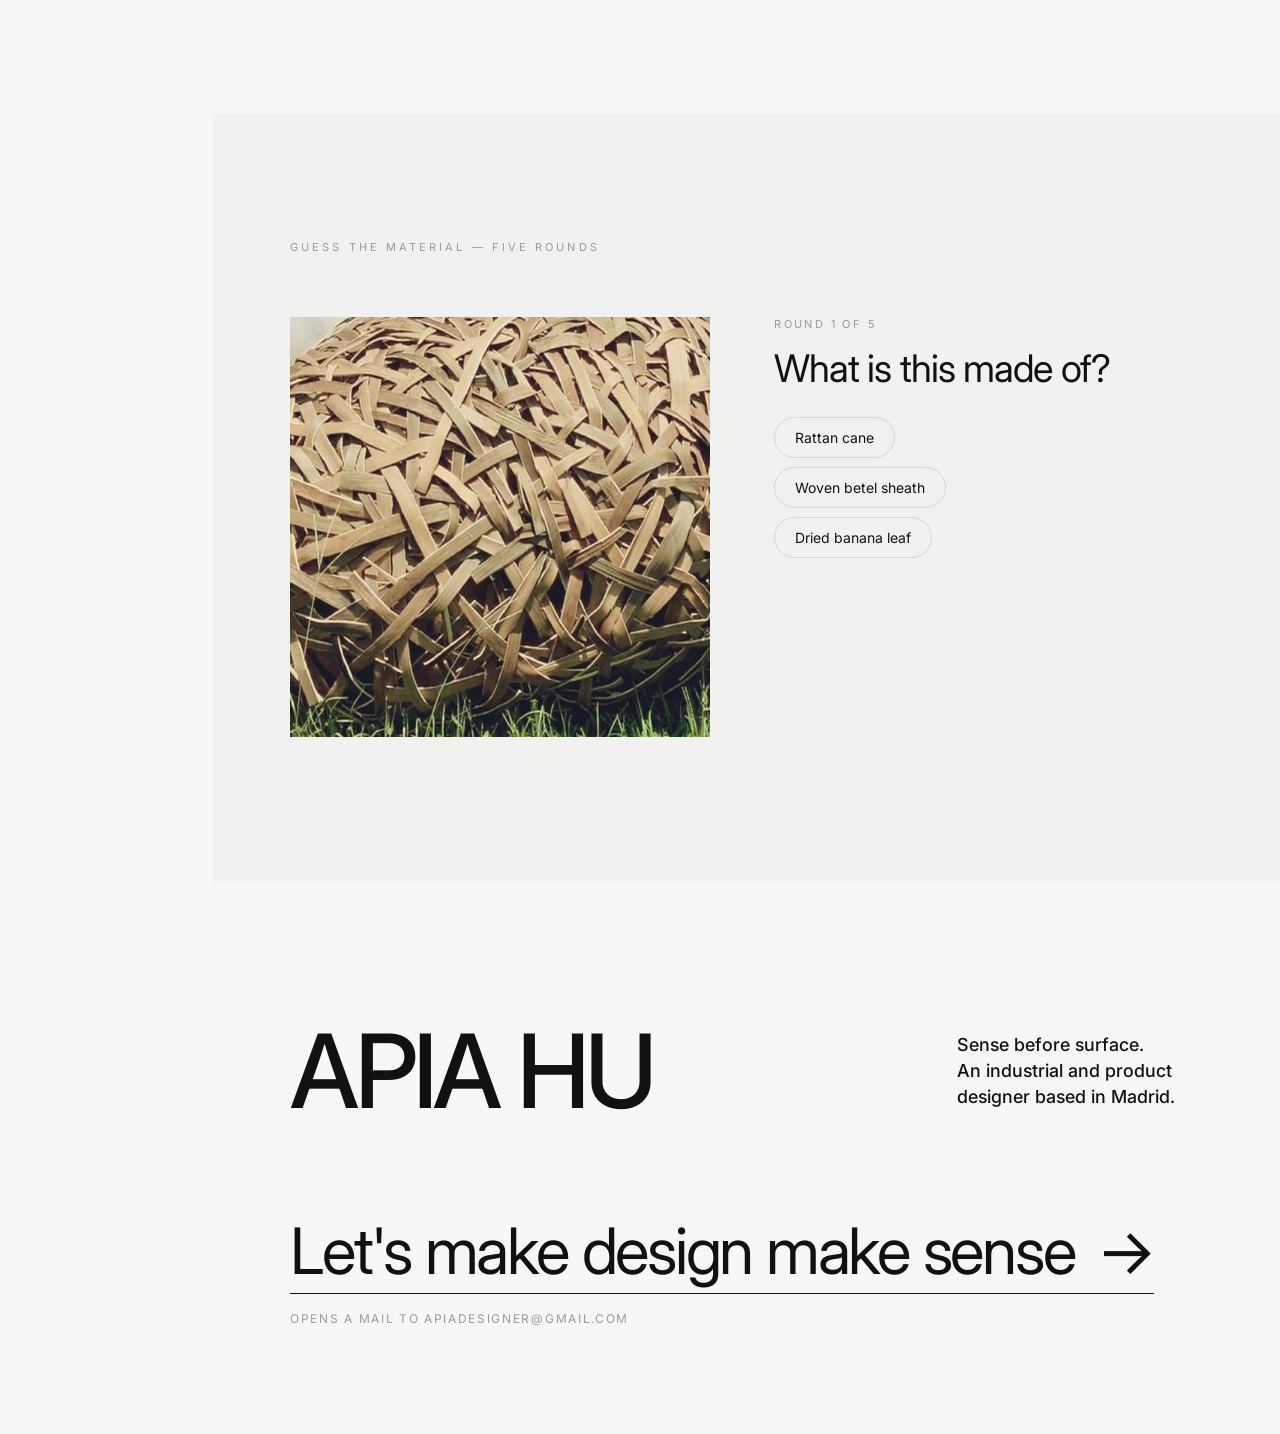
==== commit 15d2e4ee: "Homepage: swap the positions of LAOSAN and AVANCELED Co-Authored-By: Claude Sonnet 5.5 <noreply@anth" ====
--- a/index.html
+++ b/index.html
@@ -693,11 +693,11 @@
     <div class="peer p2" data-speed="0.10" aria-hidden="true">
       <div class="frame"><img src="images/home/logitech-pc-mouse-02.jpeg" alt=""></div>
     </div>
-    <a class="float pair f3" href="single-project.html" data-speed="0.09">
+    <a class="float pair f9" href="single-project.html" data-speed="-0.26">
       <div class="frame"><img src="images/home/laosan-local-souvenir-01.jpeg" alt="LAOSAN"></div>
       <div class="cap"><i>Packaging Design</i><b>LAOSAN Local Souvenir</b></div>
     </a>
-    <div class="peer p3" data-speed="-0.16" aria-hidden="true">
+    <div class="peer p9" data-speed="0.12" aria-hidden="true">
       <div class="frame"><img src="images/home/laosan-local-souvenir-02.jpeg" alt=""></div>
     </div>
     <a class="float pair f4" href="single-project.html" data-speed="-0.20">
@@ -728,11 +728,11 @@
     <div class="peer p8" data-speed="-0.12" aria-hidden="true">
       <div class="frame"><img src="images/home/propipe-plumbing-app-02.jpeg" alt=""></div>
     </div>
-    <a class="float pair f9" href="single-project.html" data-speed="-0.26">
+    <a class="float pair f3" href="single-project.html" data-speed="0.09">
       <div class="frame"><img src="images/home/avanceled-ecommerce-ui-01.jpeg" alt="AVANCELED"></div>
       <div class="cap"><i>UI / UX Design</i><b>AVANCELED Ecommerce UI</b></div>
     </a>
-    <div class="peer p9" data-speed="0.12" aria-hidden="true">
+    <div class="peer p3" data-speed="-0.16" aria-hidden="true">
       <div class="frame"><img src="images/home/avanceled-ecommerce-ui-02.jpeg" alt=""></div>
     </div>
     <a class="float pair f10" href="single-project.html" data-speed="0.10">
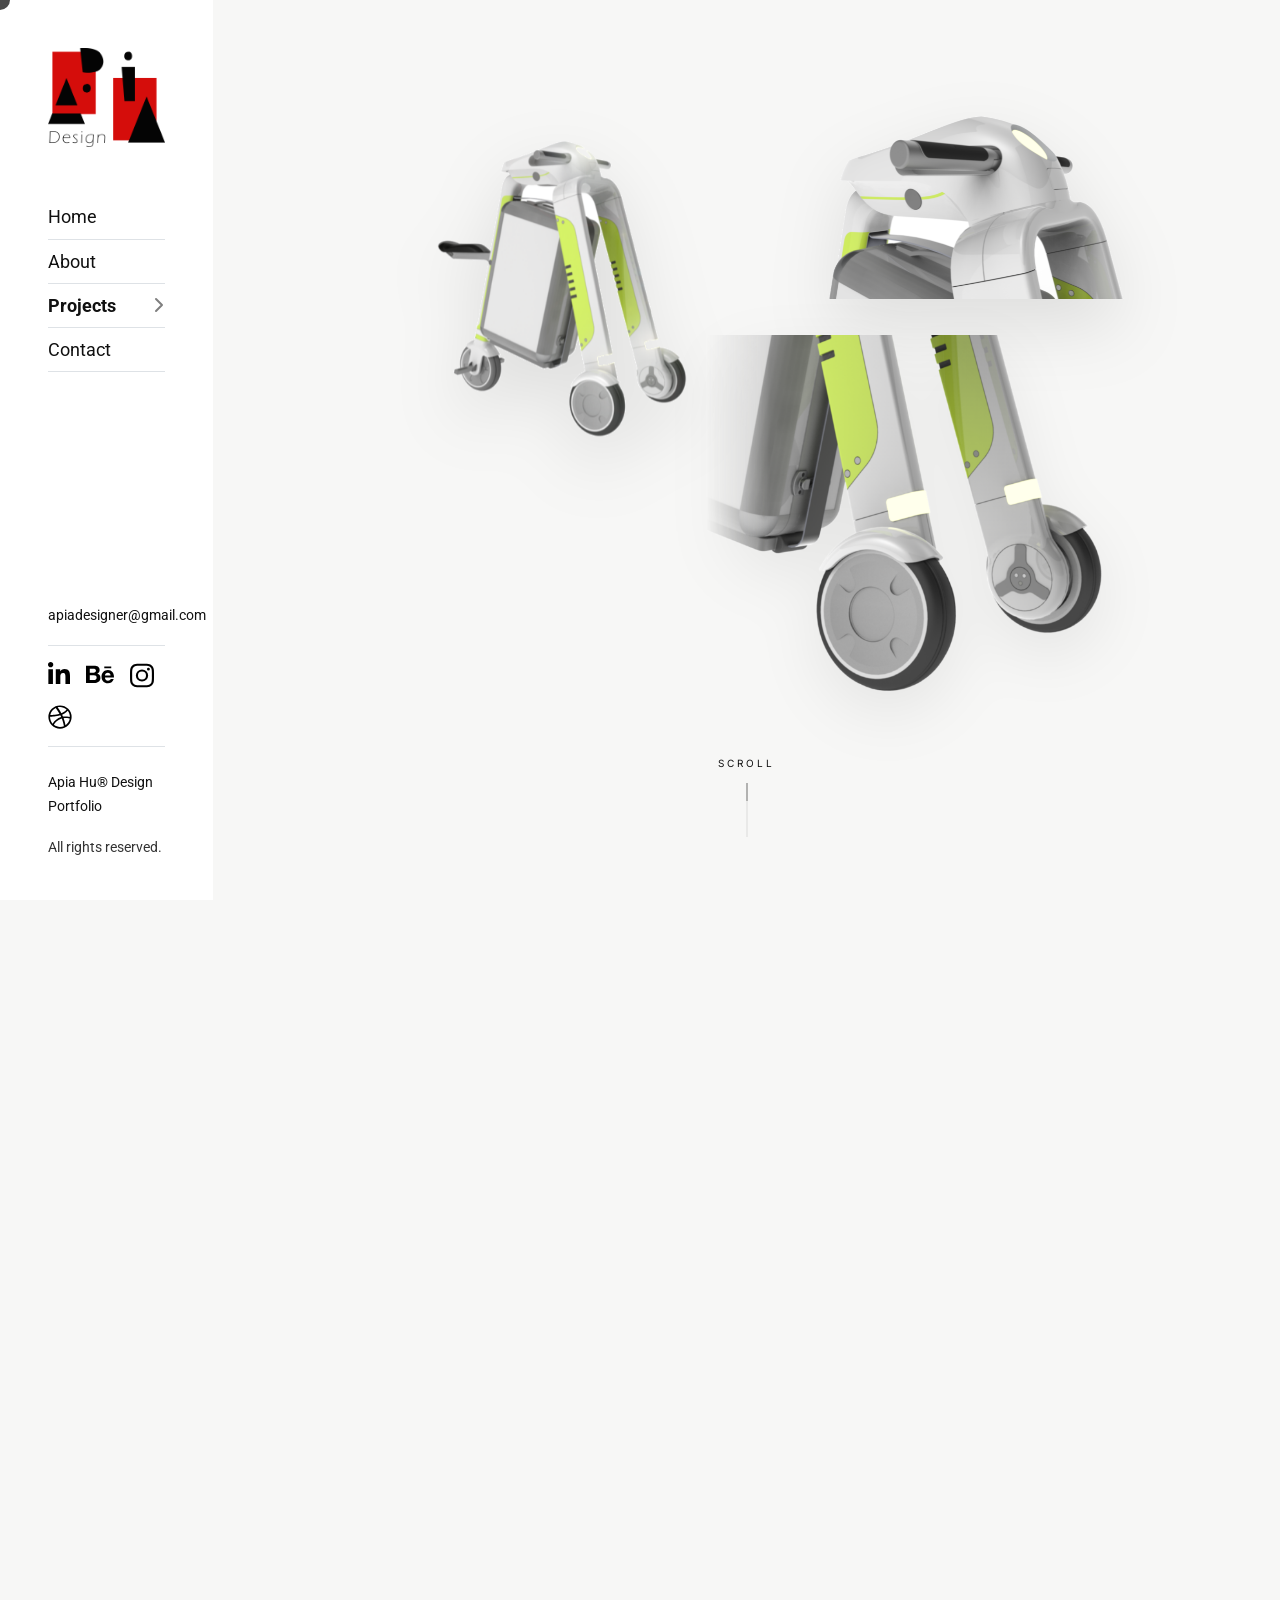
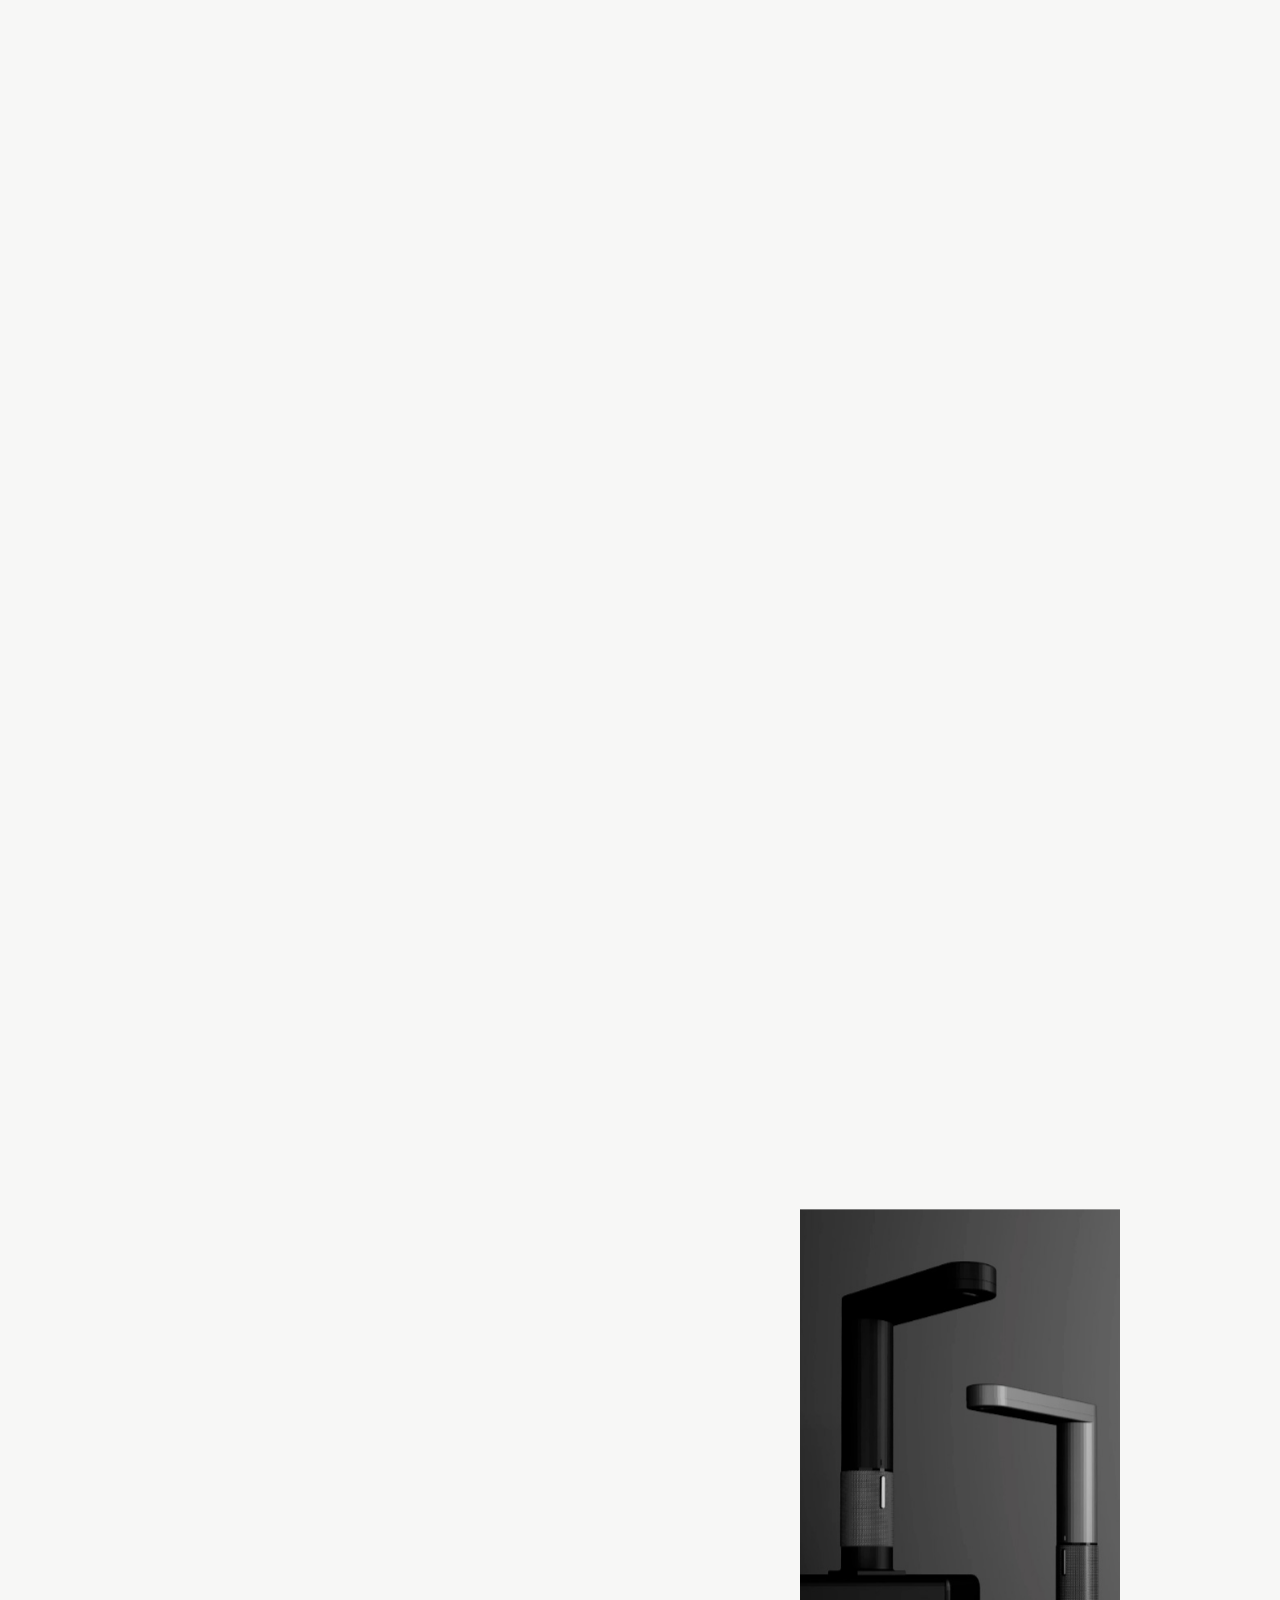
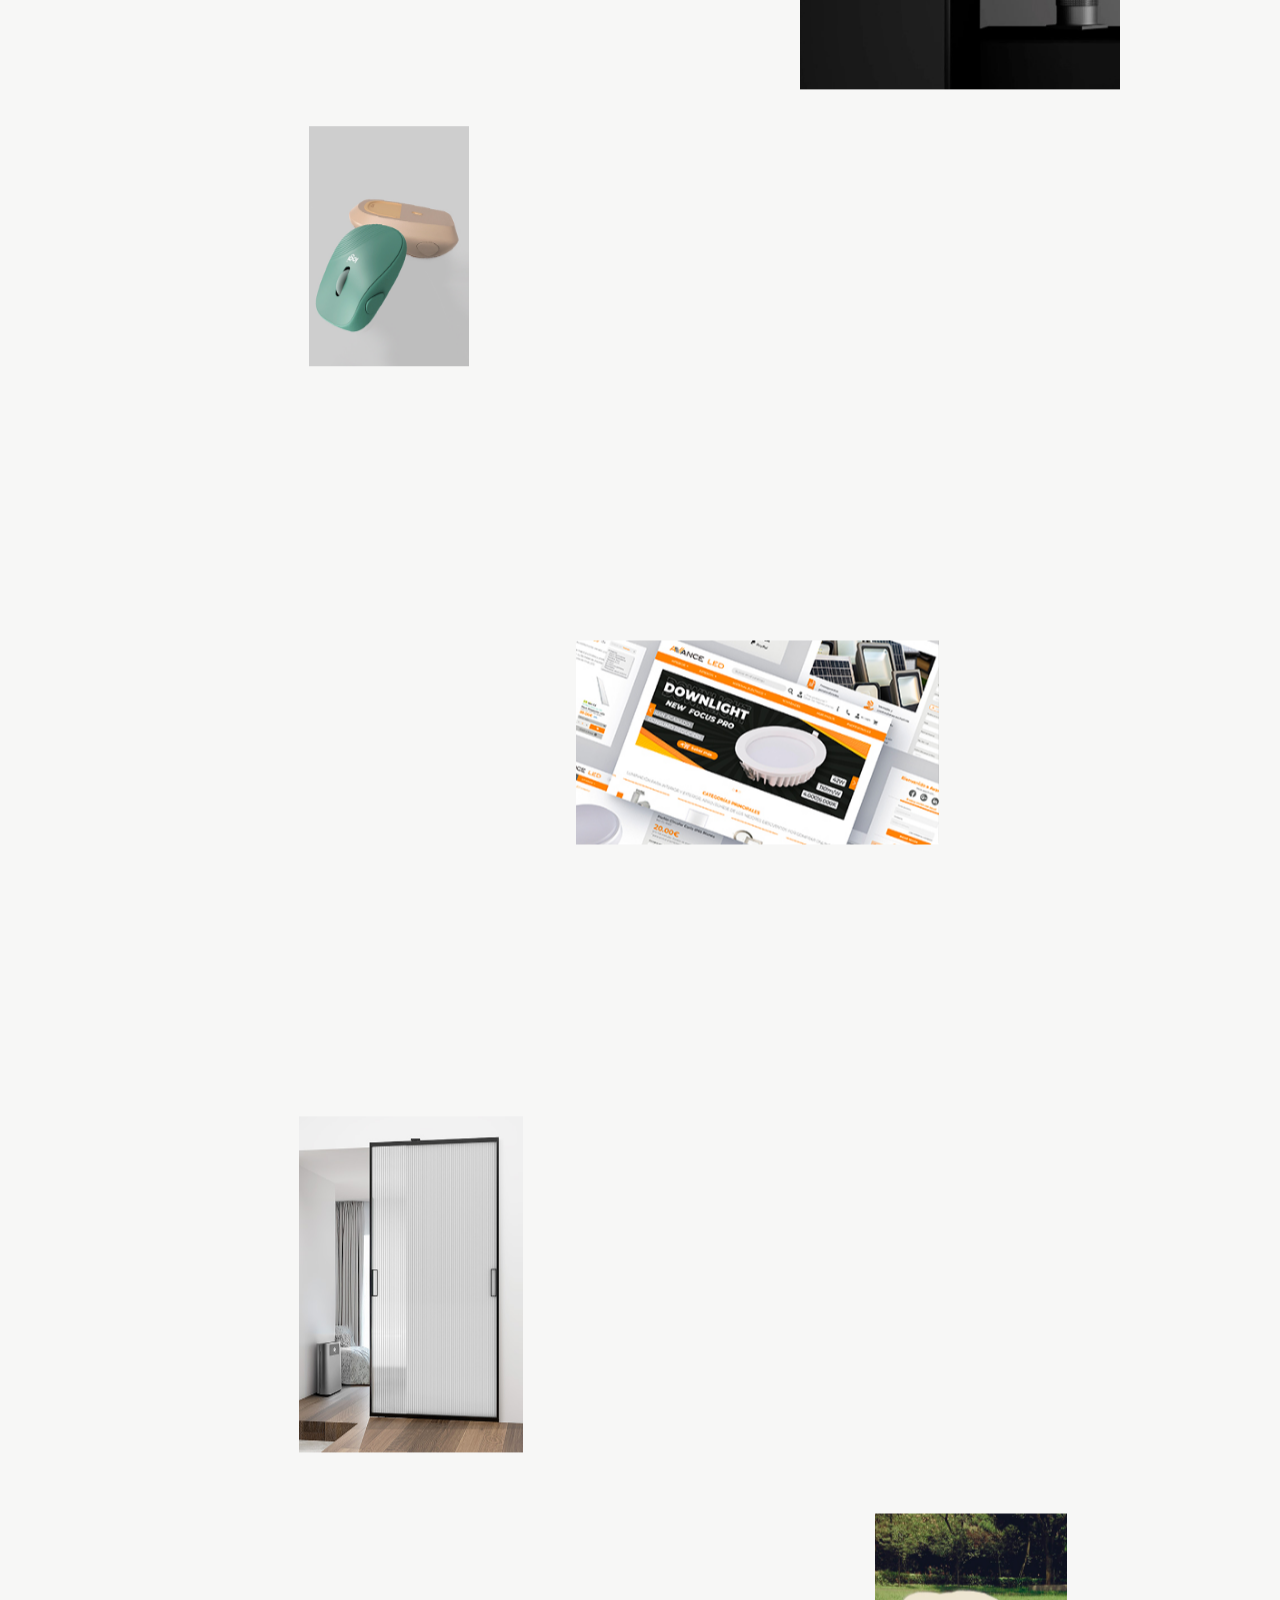
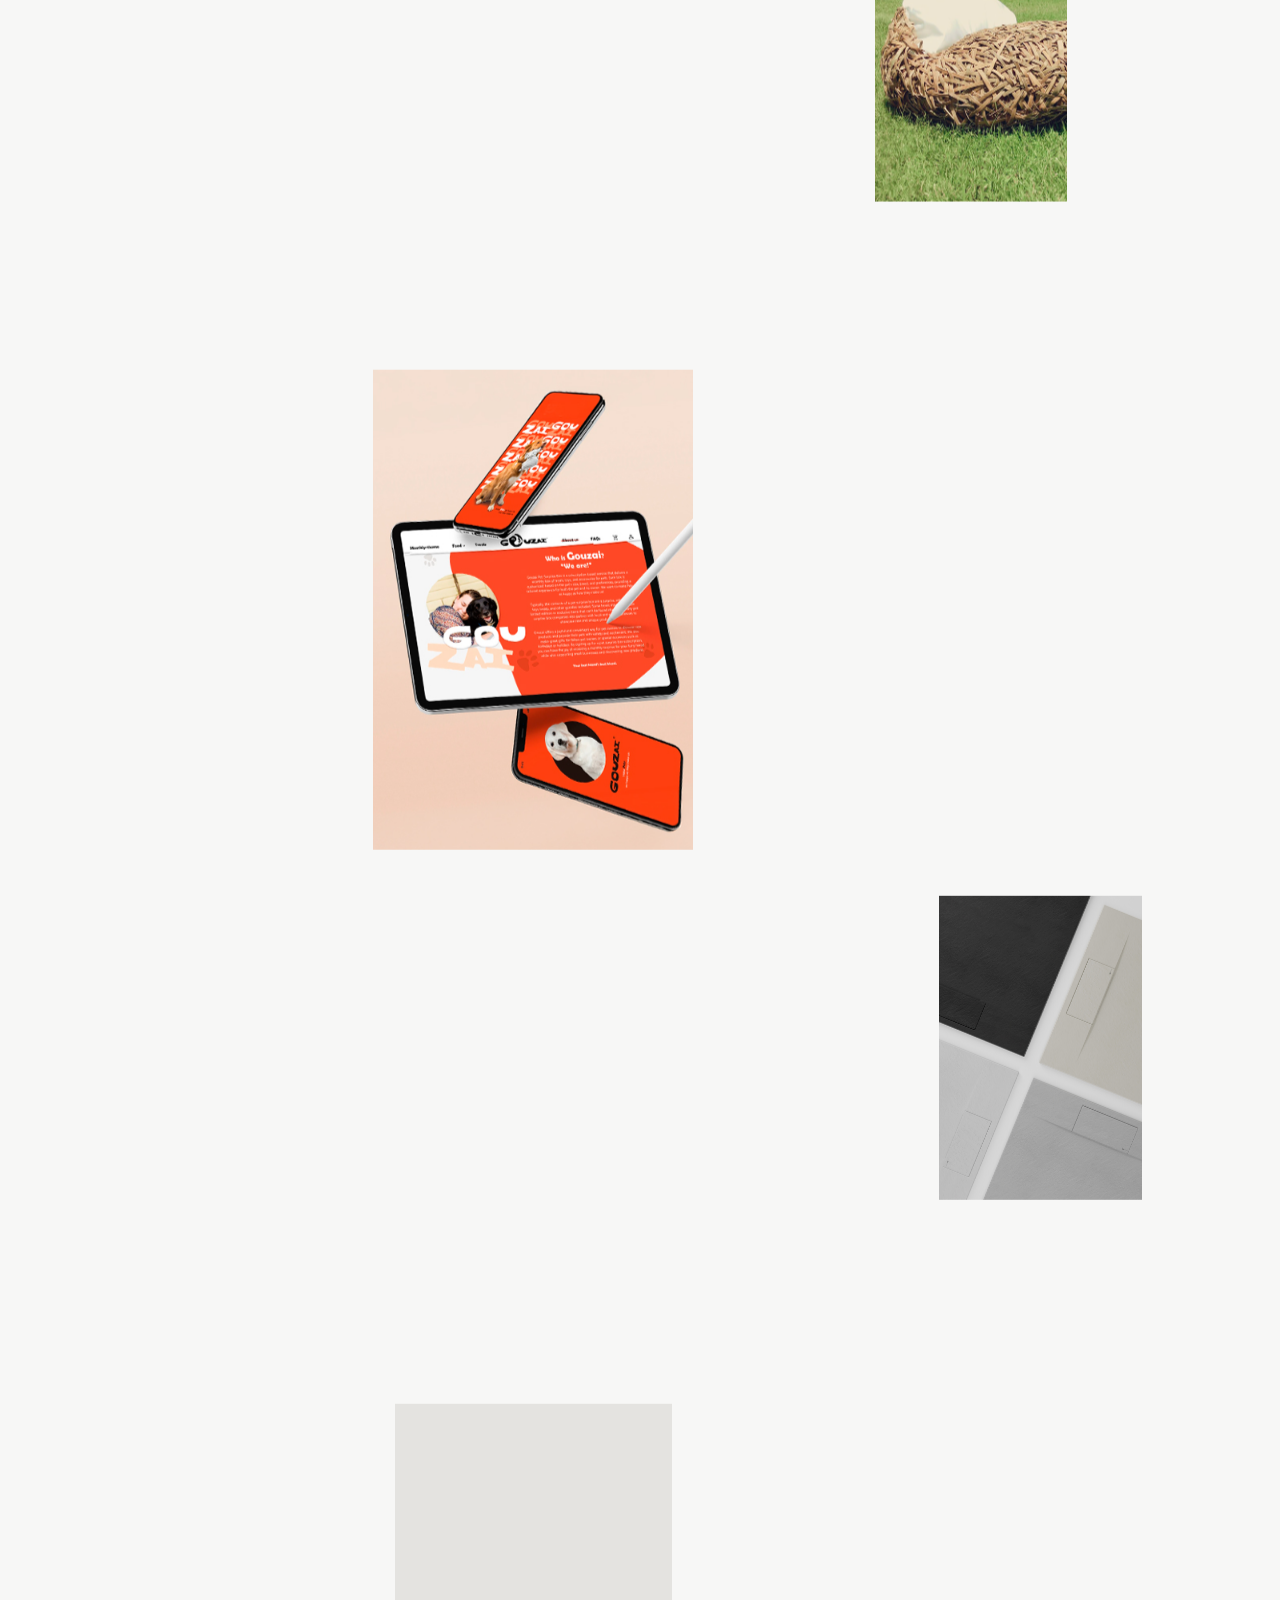
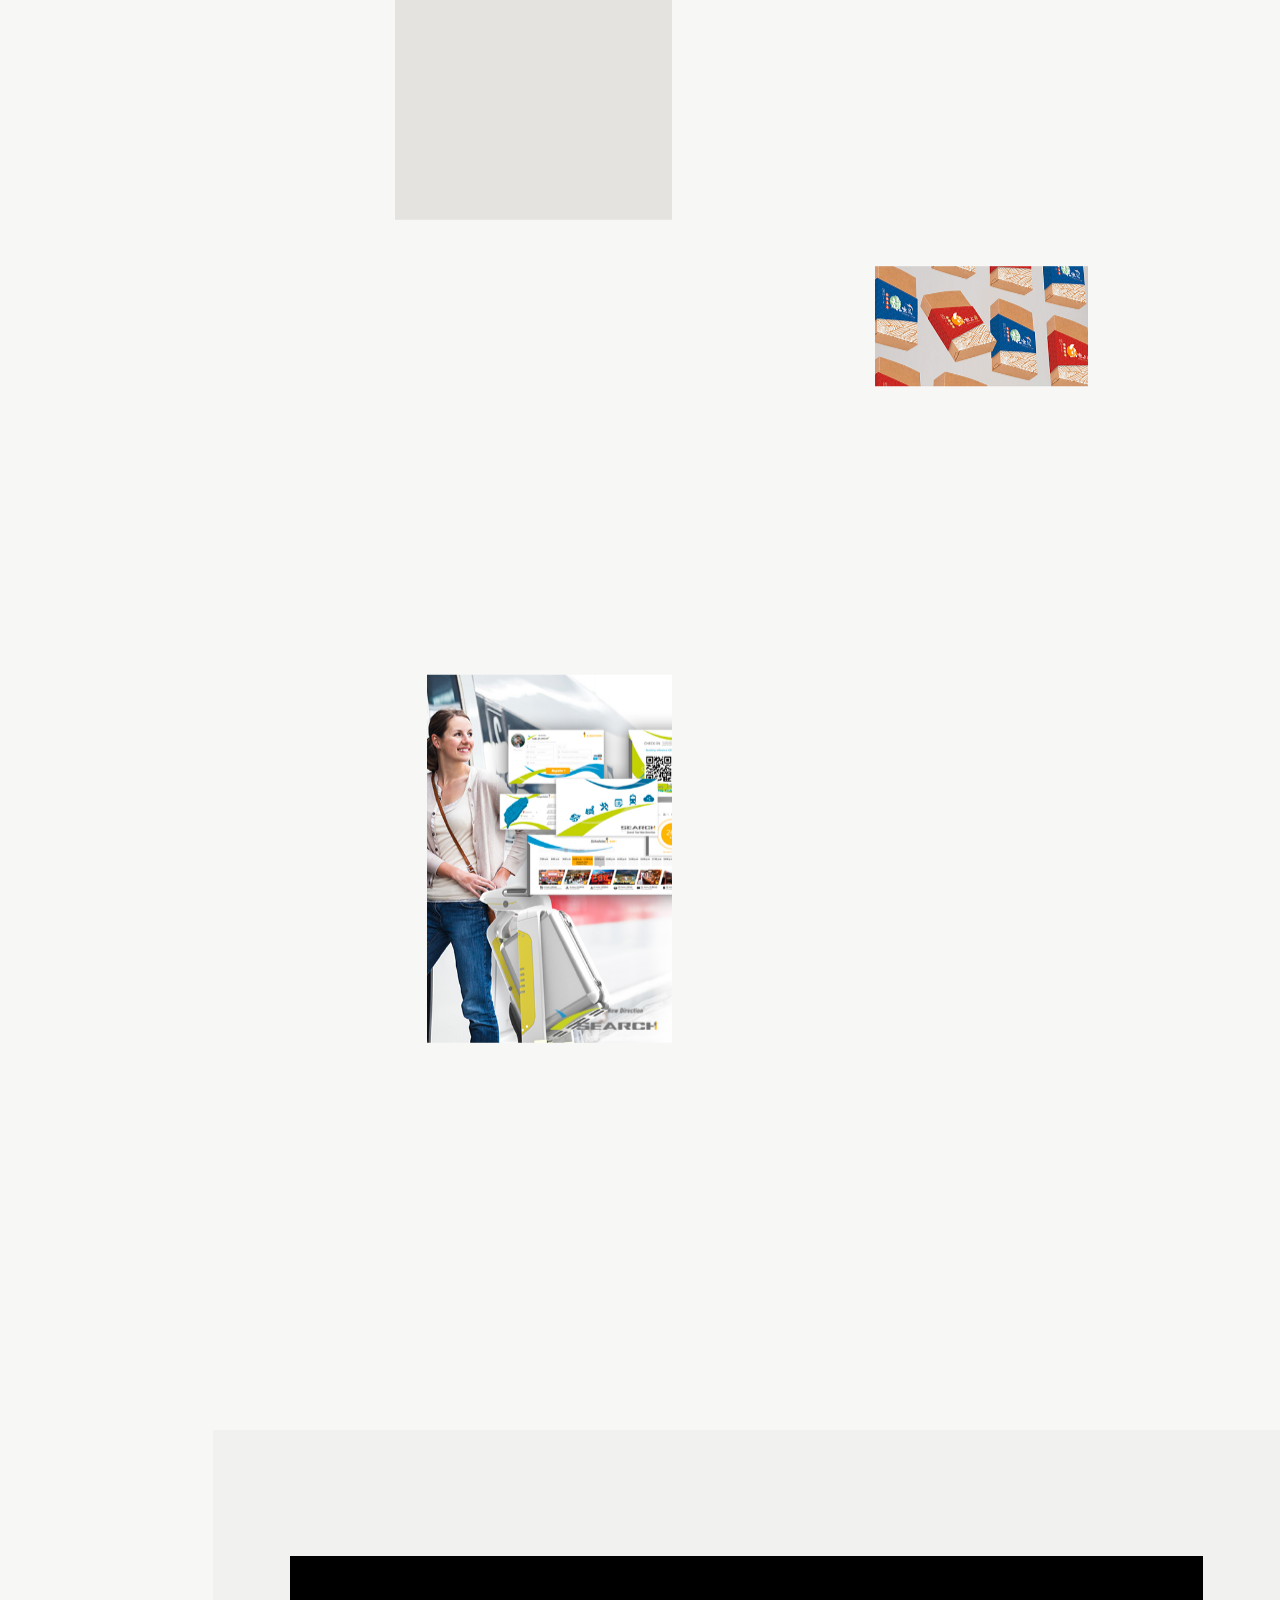
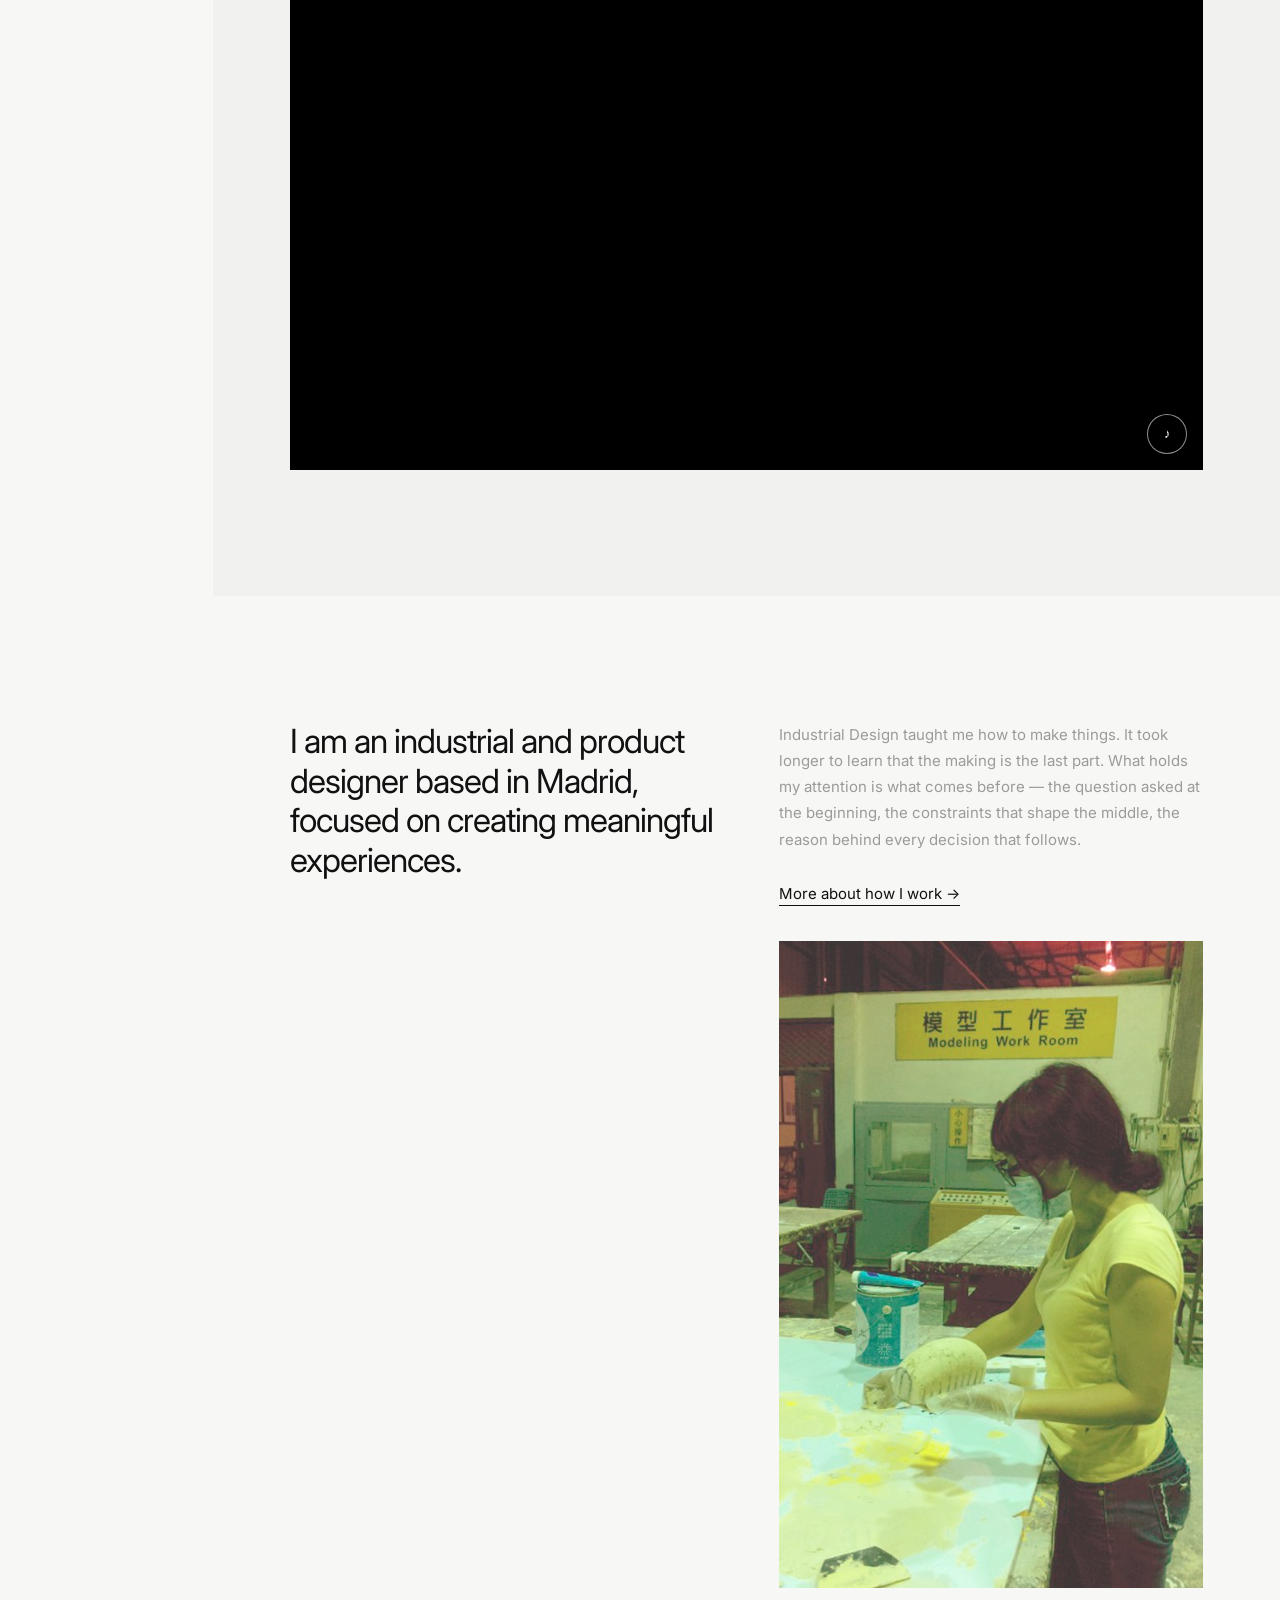
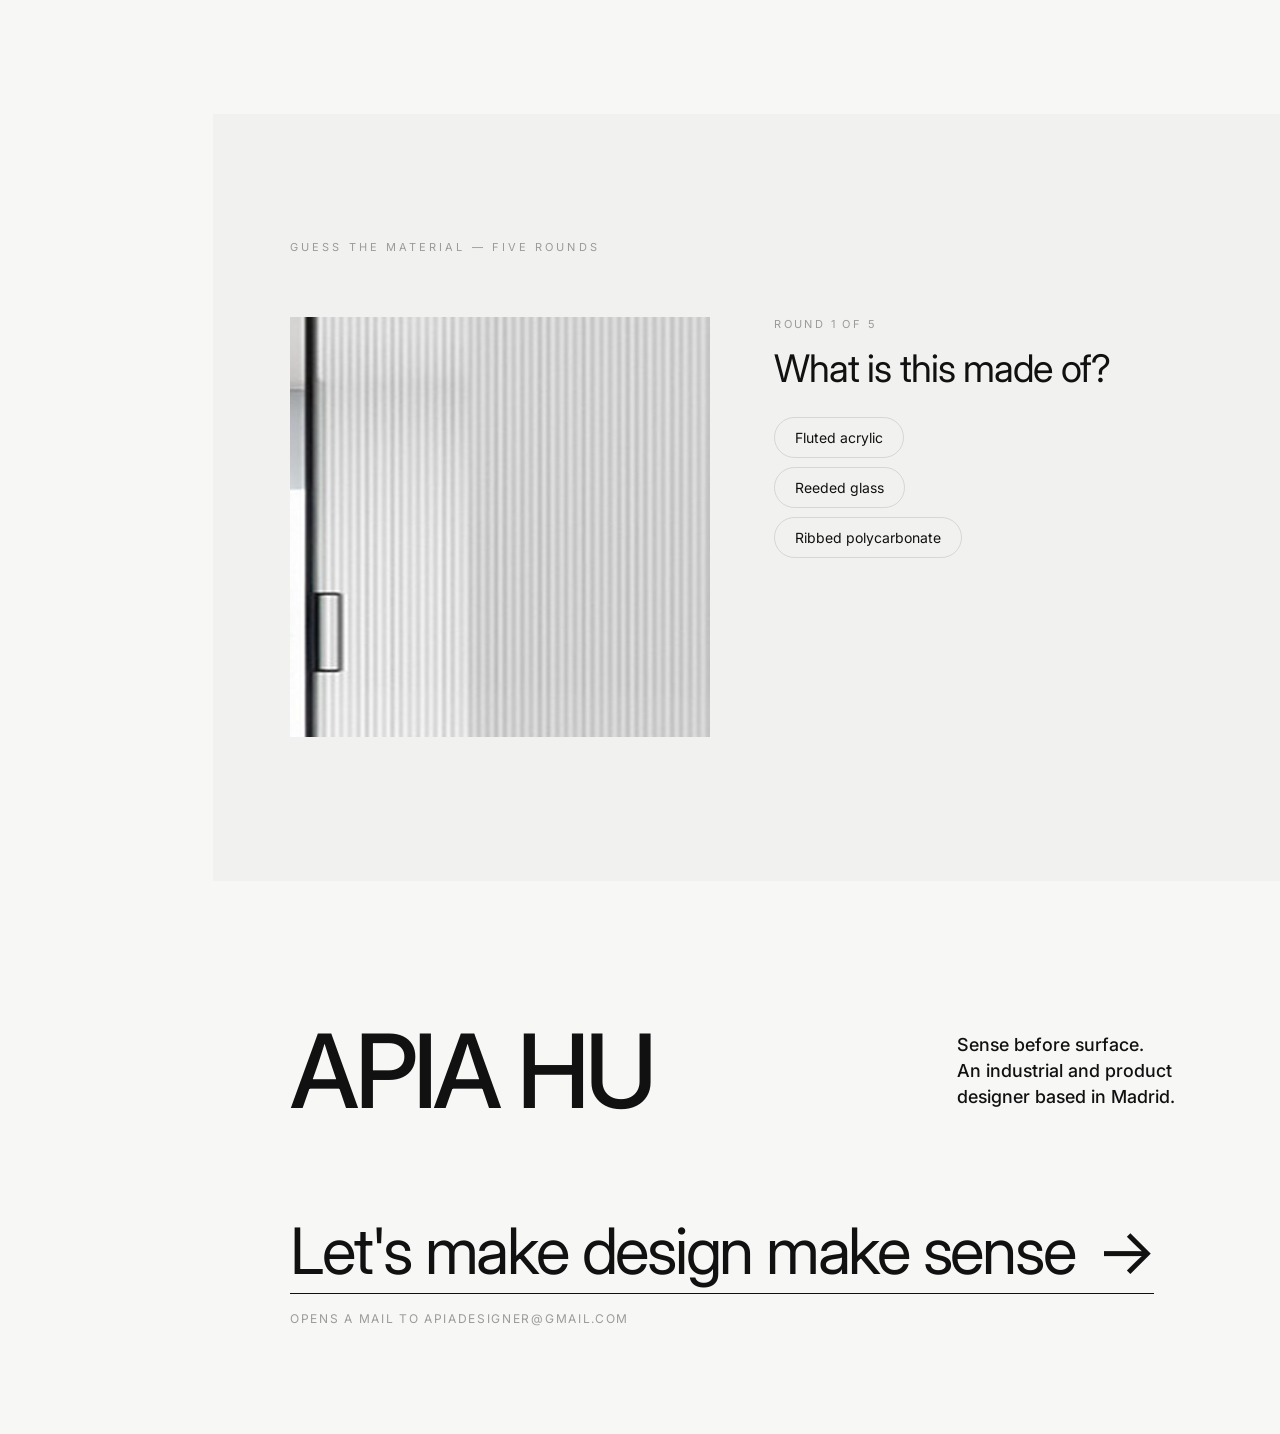
==== commit 4808a667: "Fix sideways wiggle on mobile: clip the off-screen start position of the Contact text Co-Authored-By" ====
--- a/index.html
+++ b/index.html
@@ -344,7 +344,7 @@
 /* ============================================================
    OUTRO — the same pair, now as real content at the foot
    ============================================================ */
-.outro{position:relative;z-index:5;background:var(--bg);
+.outro{position:relative;z-index:5;background:var(--bg);overflow-x:clip;
   padding:16vh 6vw calc(12vh + env(safe-area-inset-bottom,0px)) 6vw}
 .outro-row{display:flex;align-items:center;justify-content:space-between;gap:4vw}
 .outro-mark{white-space:nowrap;flex:none;color:var(--ink);
--- a/style.css
+++ b/style.css
@@ -919,6 +919,37 @@
     color: #fff;
 }
 
+/* breadcrumb version of the back link: ← Home / Projects / Current */
+.project-crumbs {
+    display: flex;
+    align-items: baseline;
+    gap: 8px;
+    flex-wrap: wrap;
+    max-width: calc(100vw - 64px);
+}
+
+.project-crumbs .crumb-link {
+    color: rgba(255, 255, 255, 0.75);
+    transition: color .2s ease;
+}
+
+.project-crumbs .crumb-link:hover {
+    color: #fff;
+}
+
+.project-crumbs .crumb-arrow {
+    margin-right: 2px;
+}
+
+.project-crumbs .crumb-sep {
+    color: rgba(255, 255, 255, 0.35);
+}
+
+.project-crumbs .crumb-current {
+    color: #fff;
+    font-weight: 500;
+}
+
 .project-hero {
     display: flex;
     align-items: center;
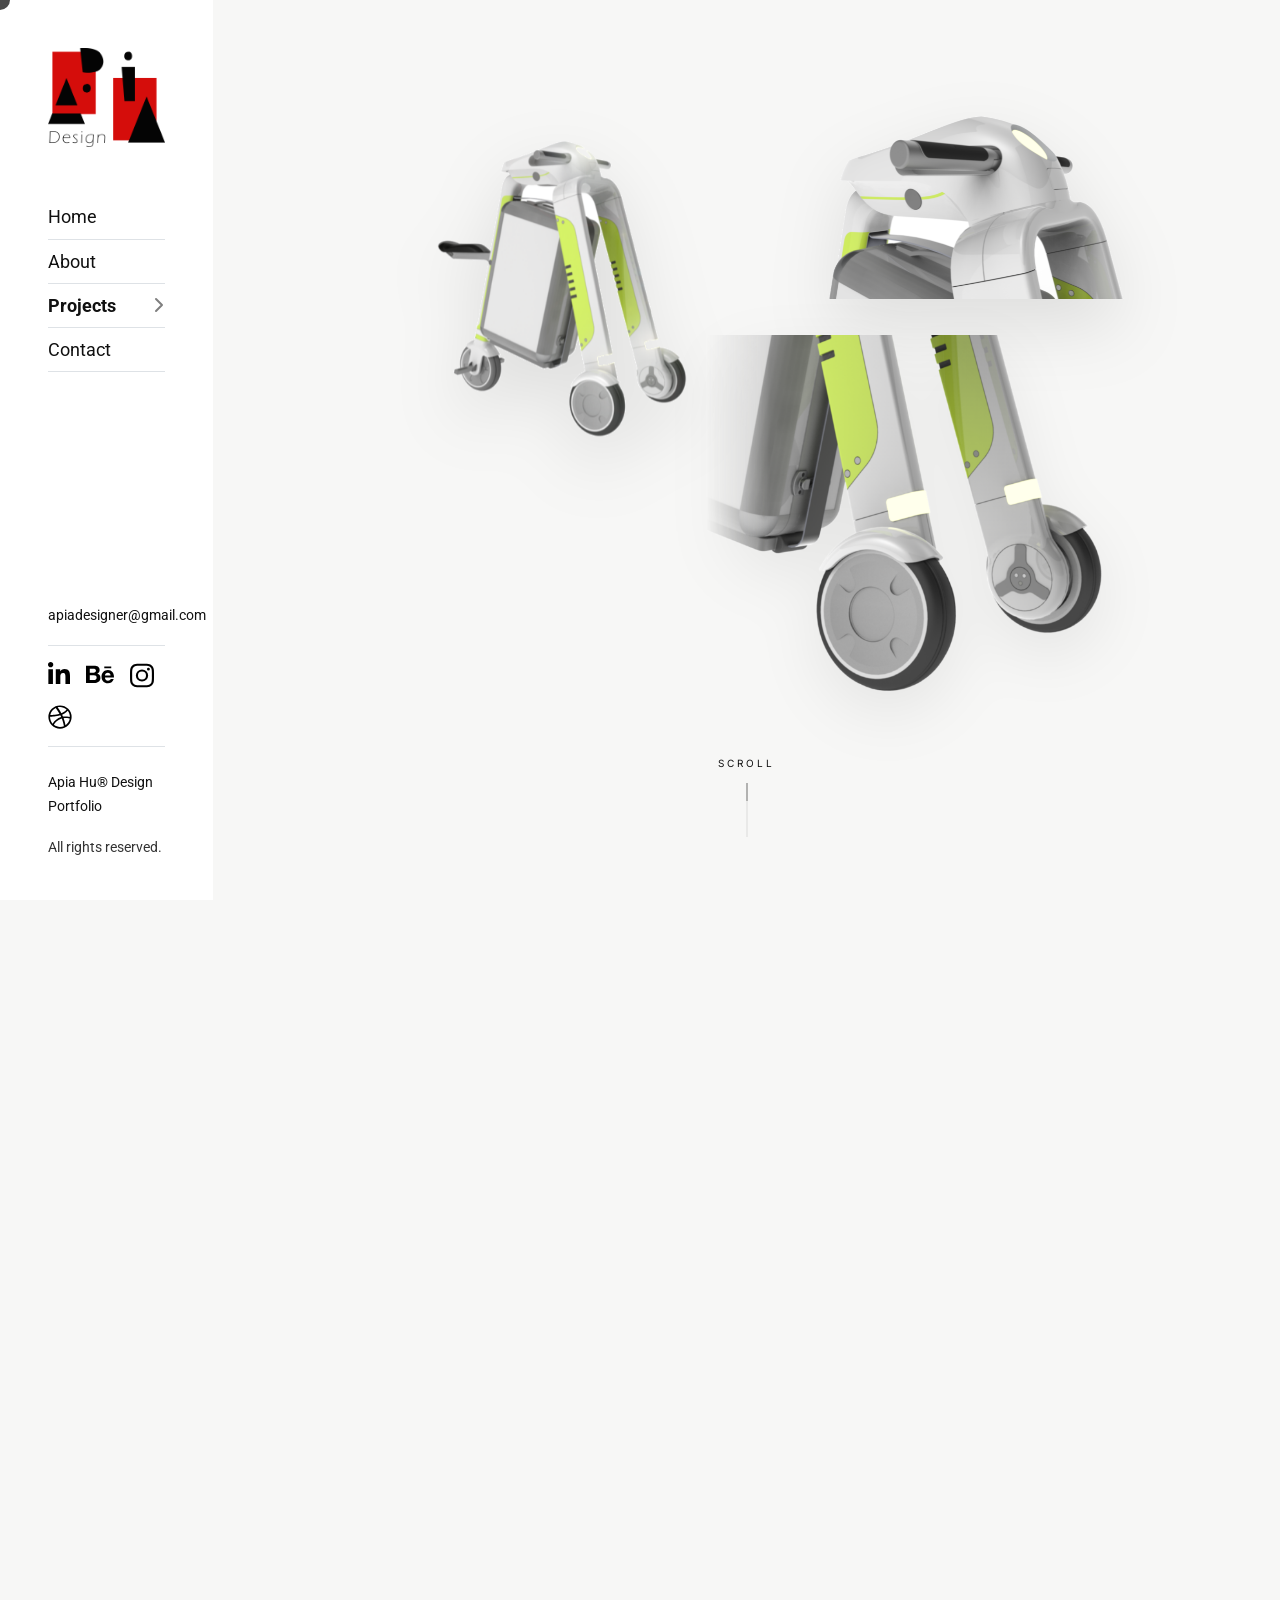
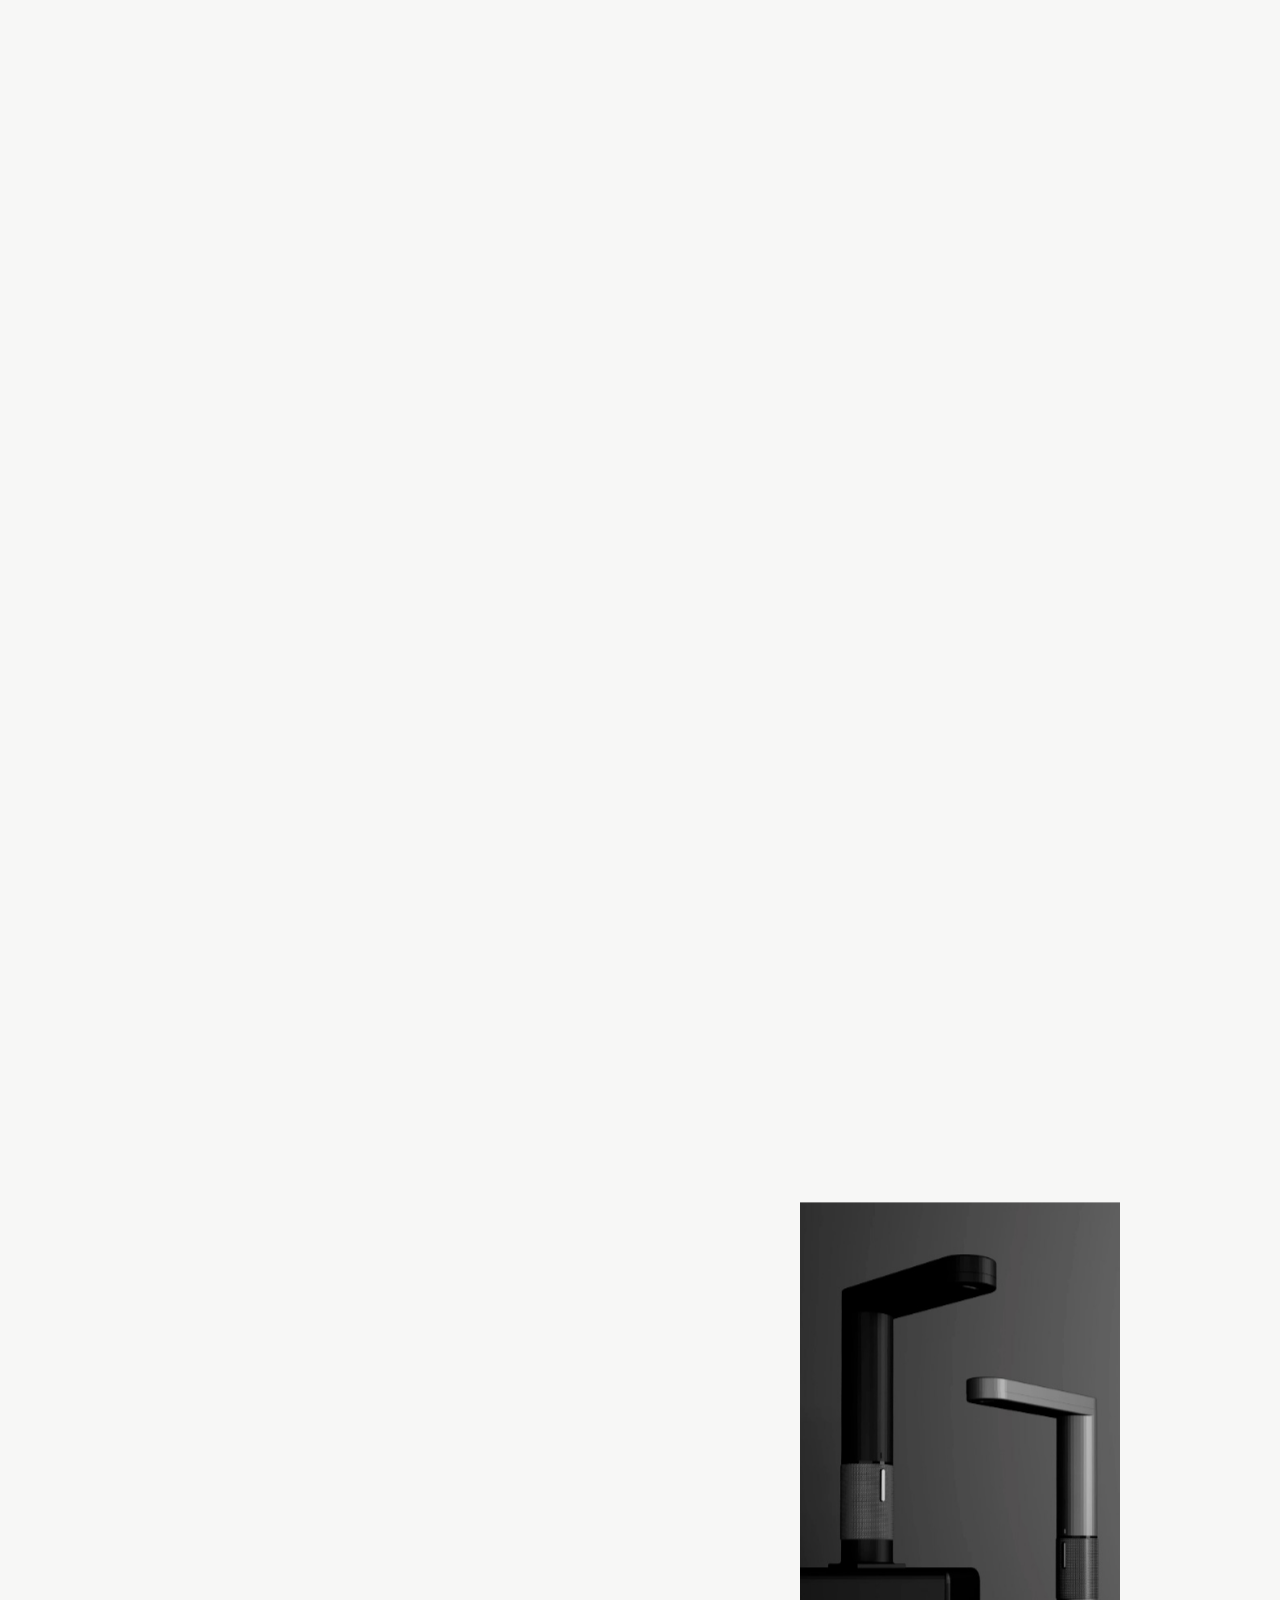
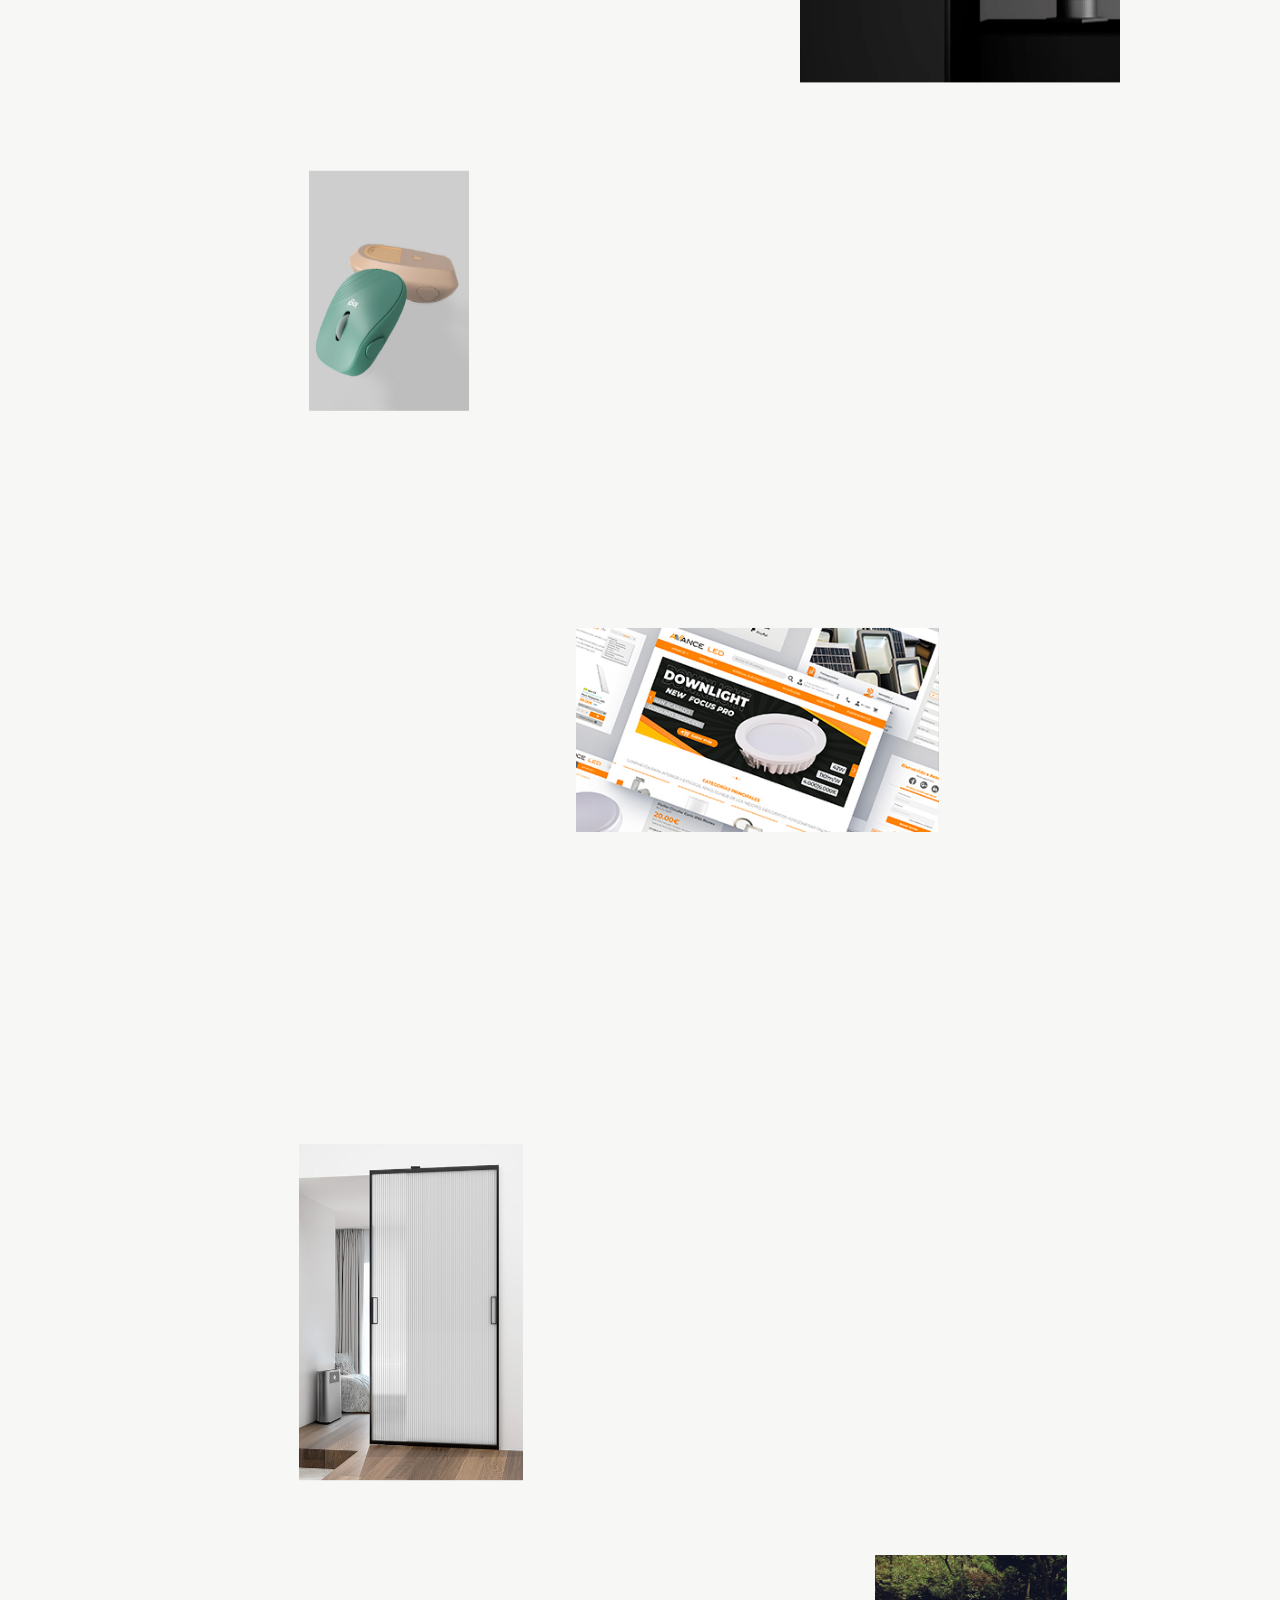
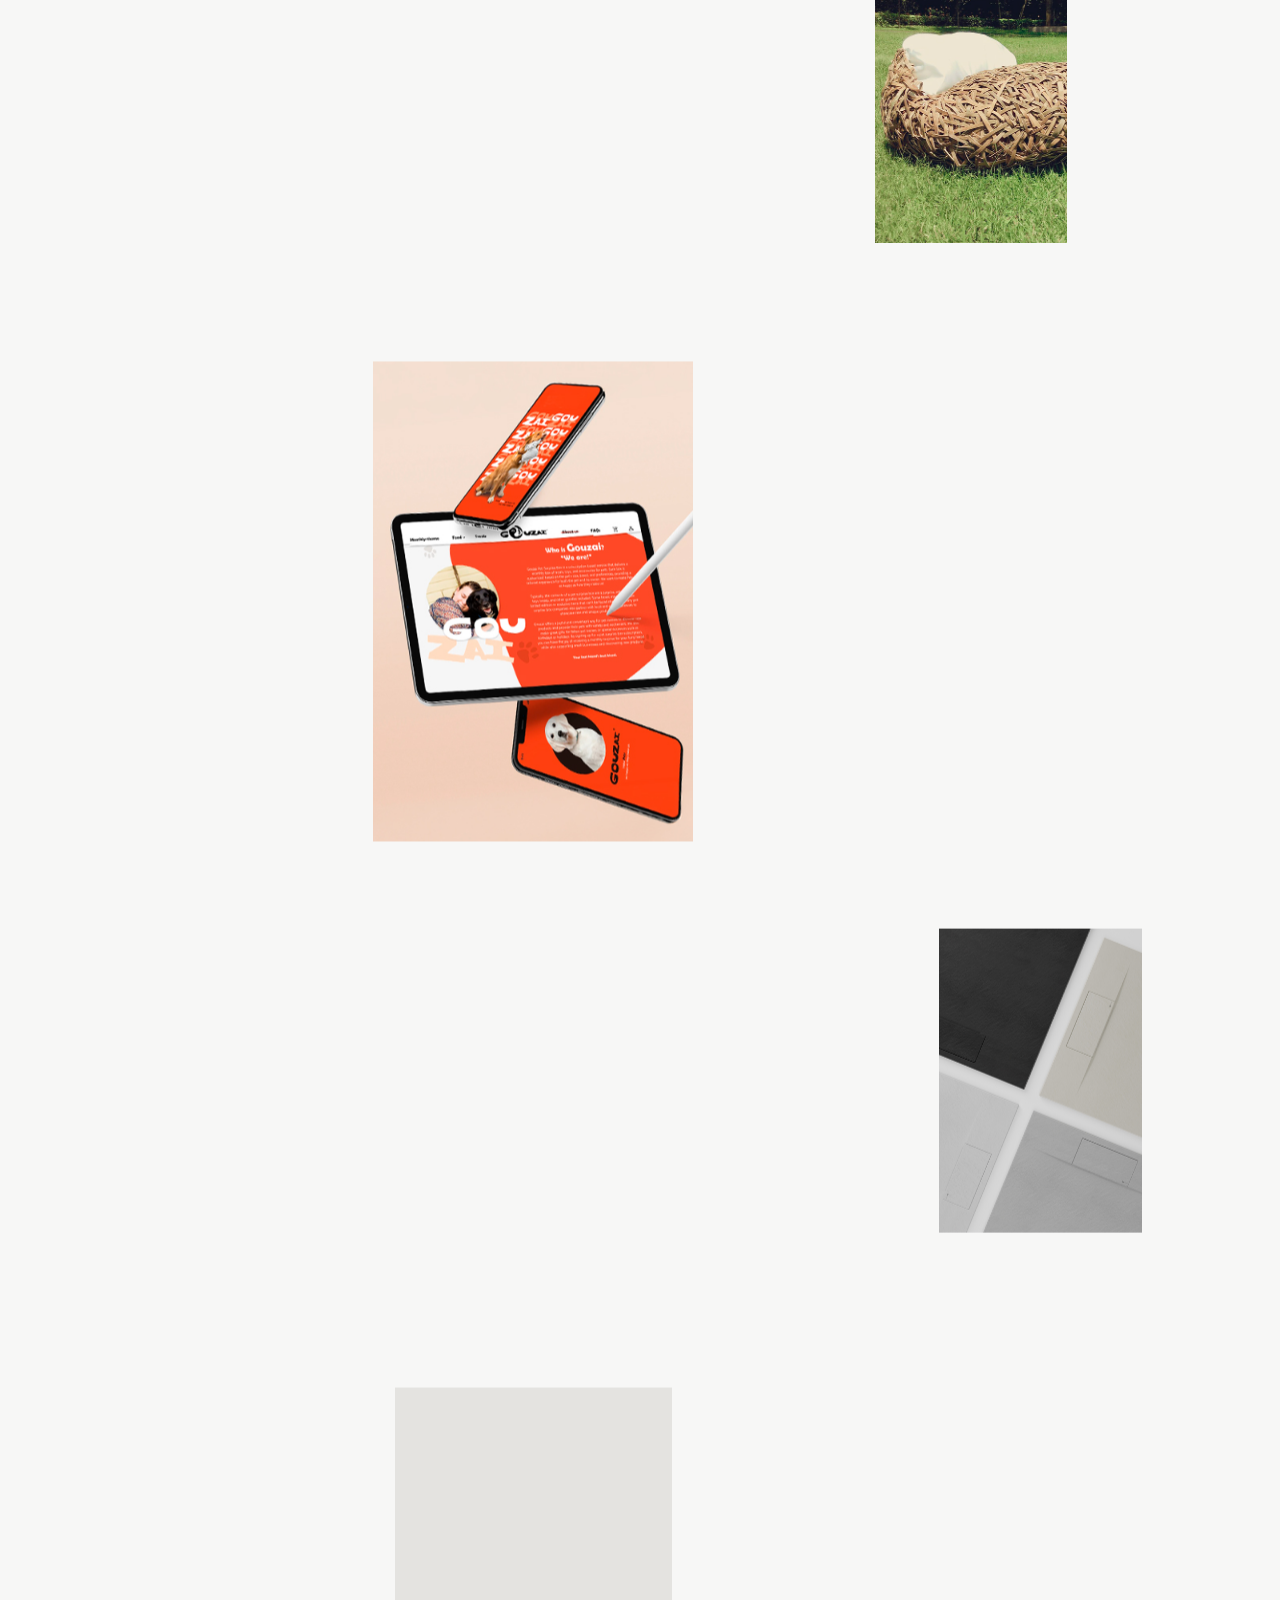
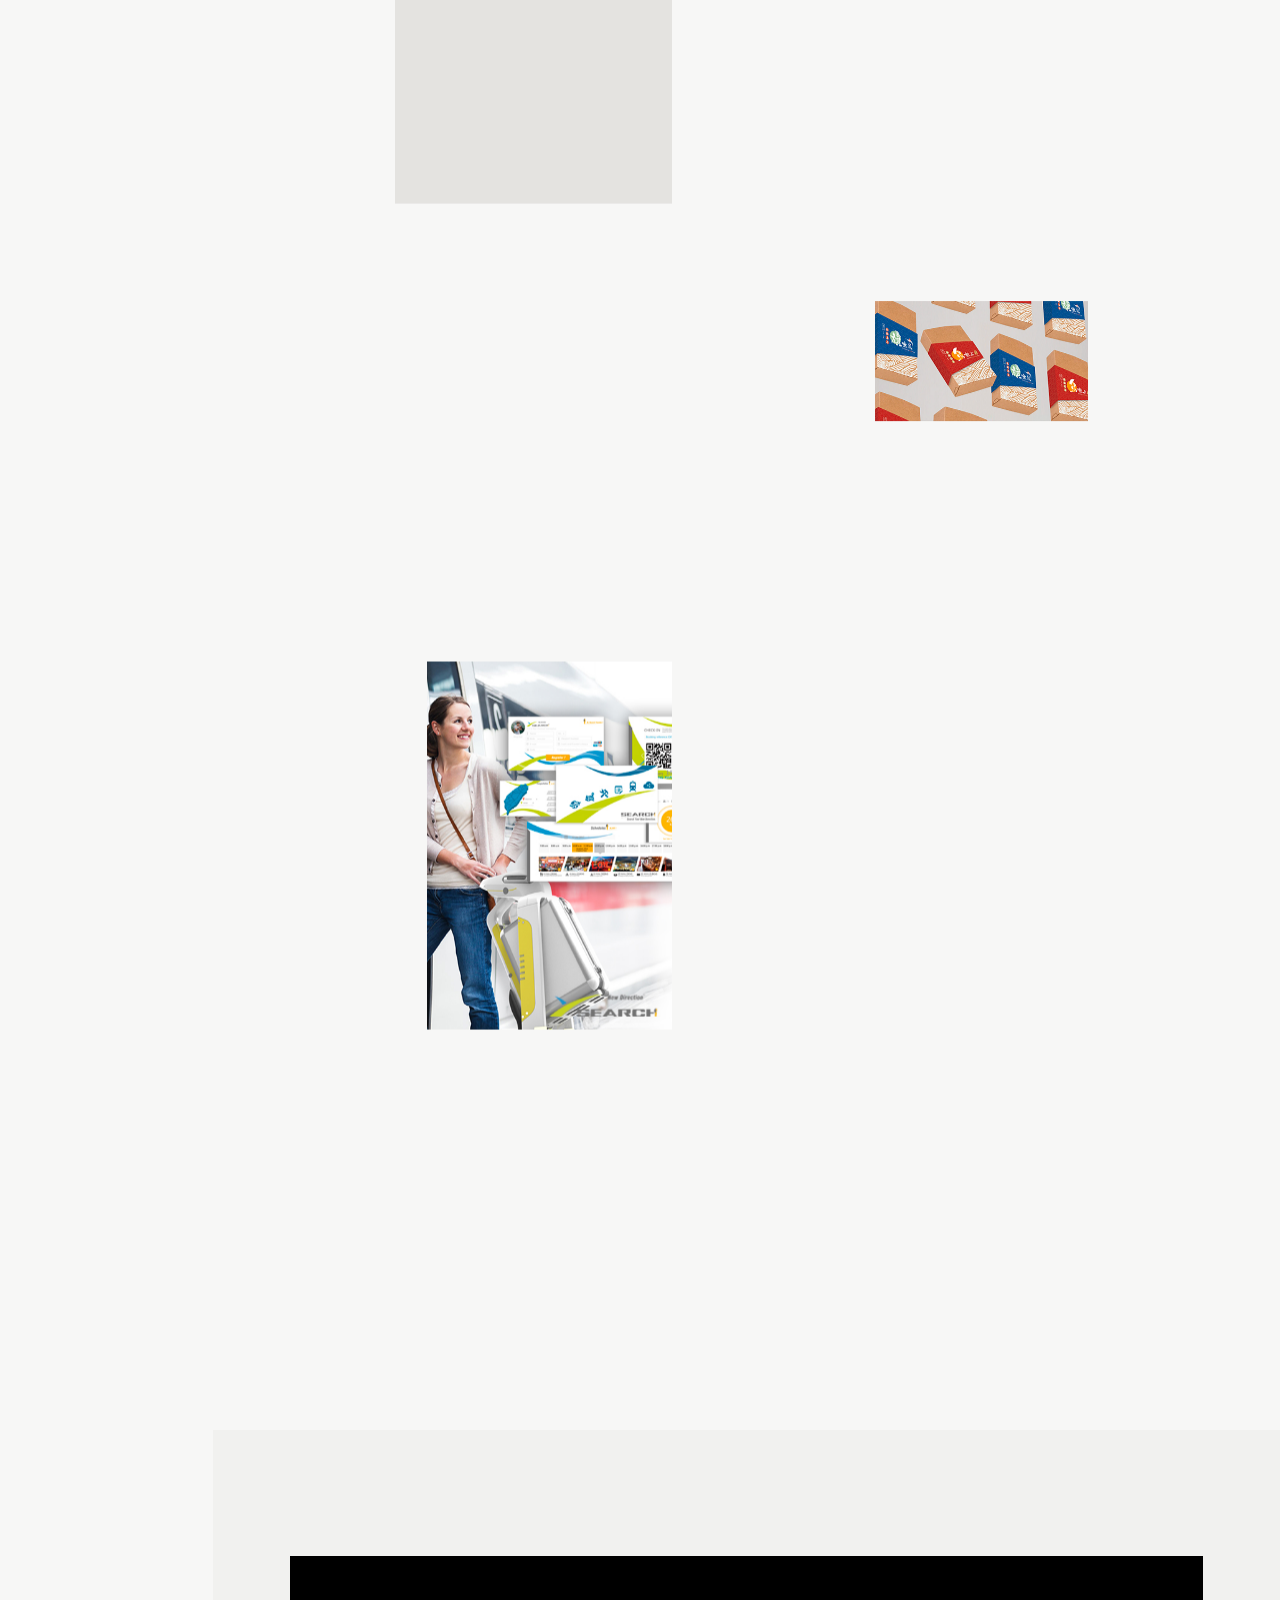
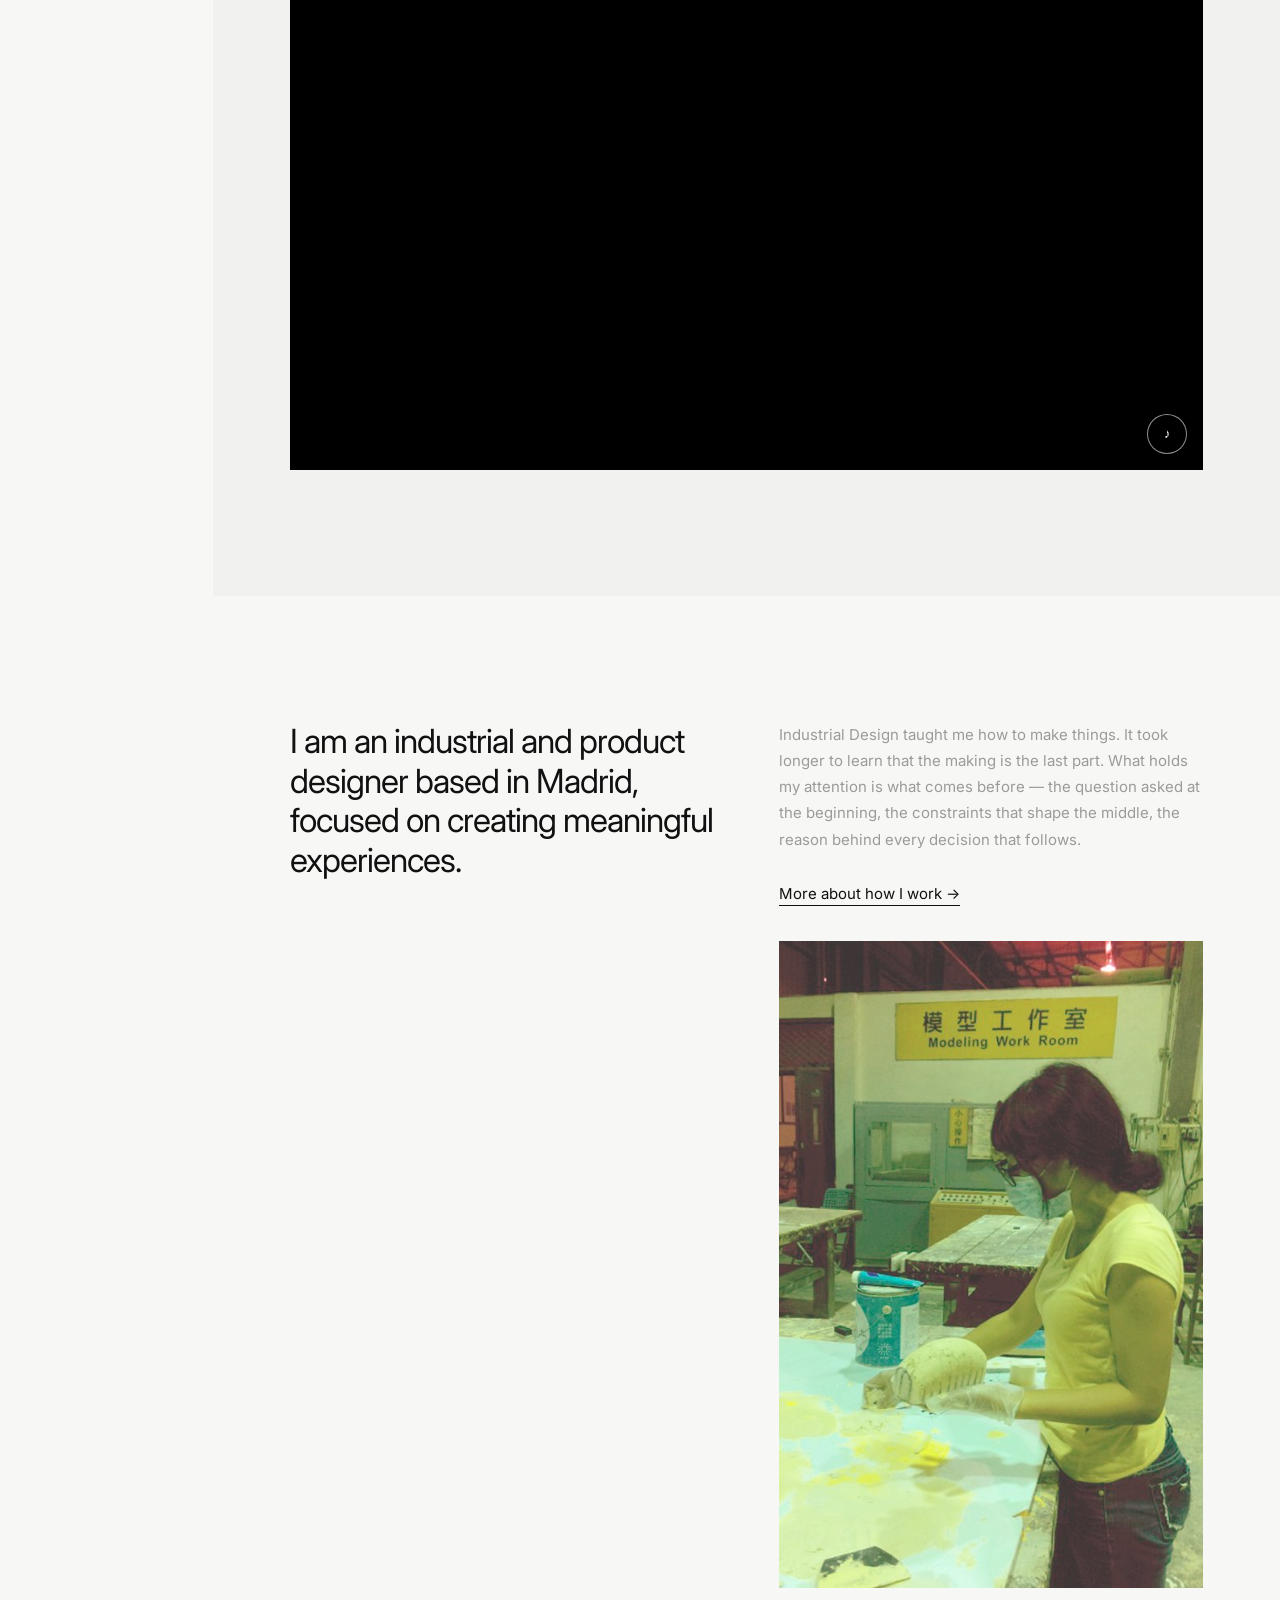
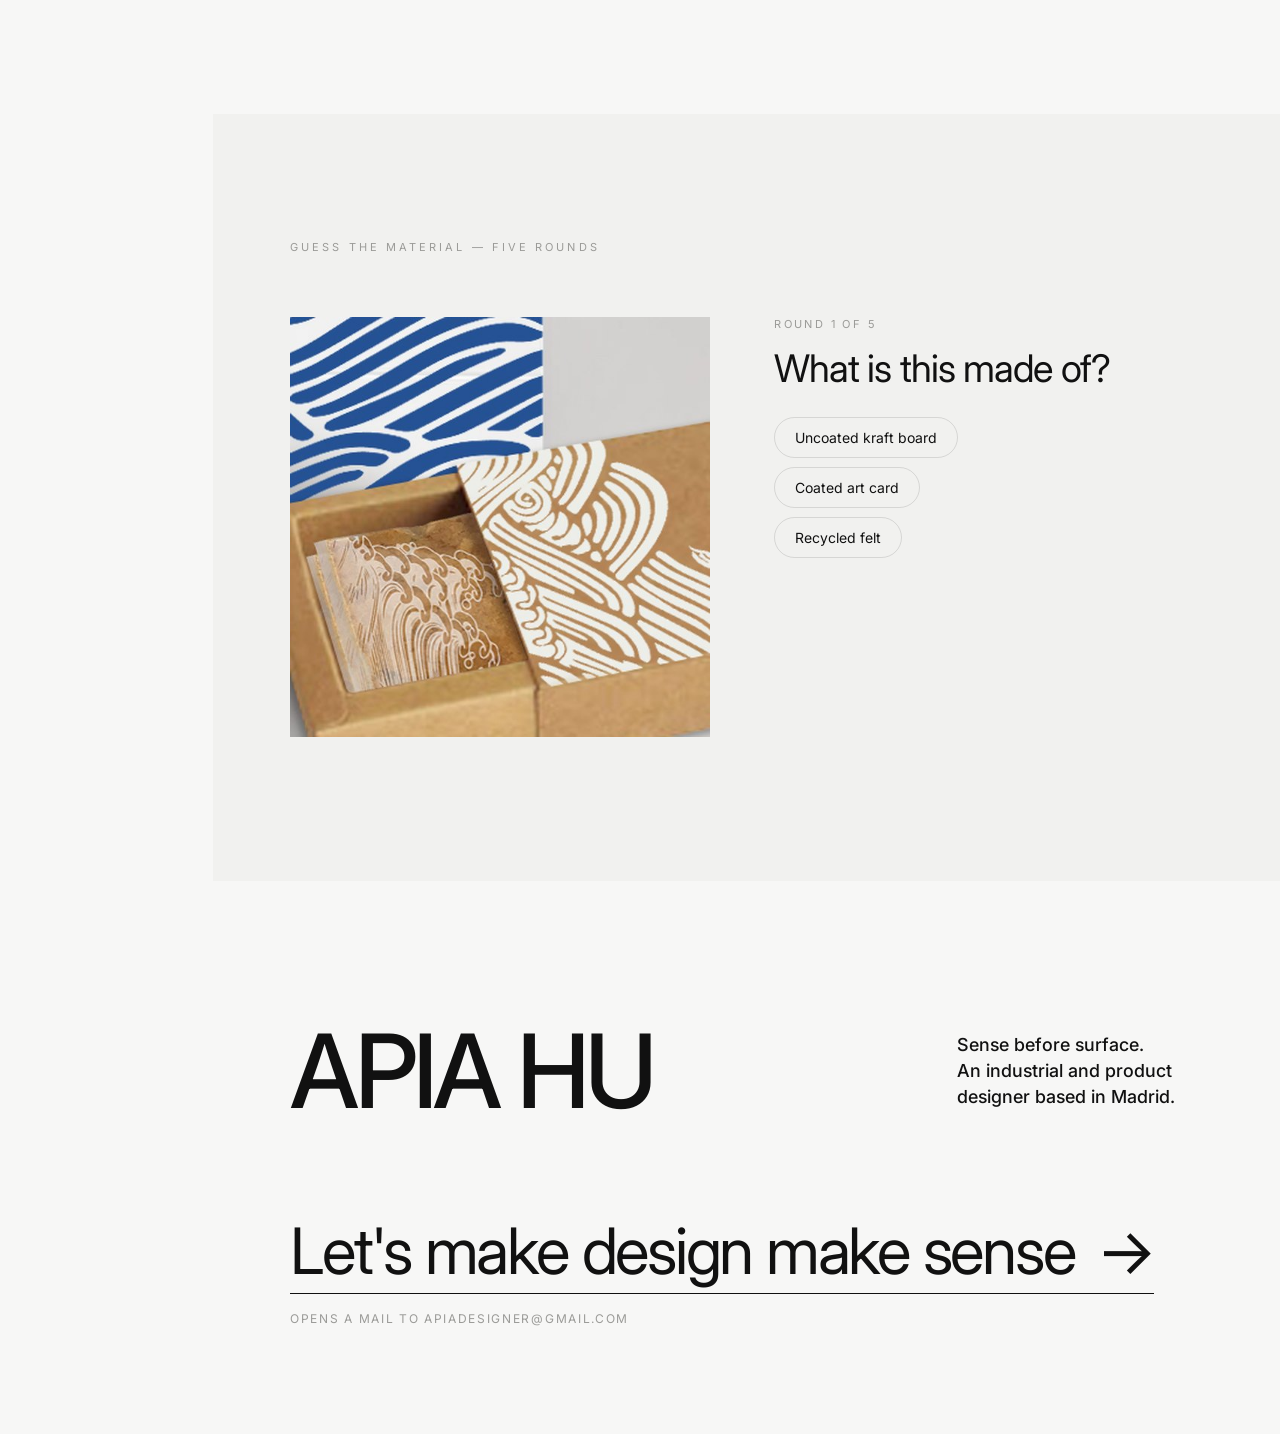
==== commit ad0ea031: "Homepage (mobile): center the project cards instead of zig-zagging left and right Co-Authored-By: Cl" ====
--- a/index.html
+++ b/index.html
@@ -257,7 +257,7 @@
   .canvas{height:auto;padding:12vh 20px;display:flex;flex-direction:column;gap:9vh}
   .float{position:relative!important;left:auto!important;top:auto!important;
     width:88%!important;transform:none!important}
-  .float:nth-child(even){align-self:flex-end}
+  .float{align-self:center}
   .float .cap{position:relative;top:auto;opacity:1;transform:none;margin-top:12px;white-space:normal}
 }
 
